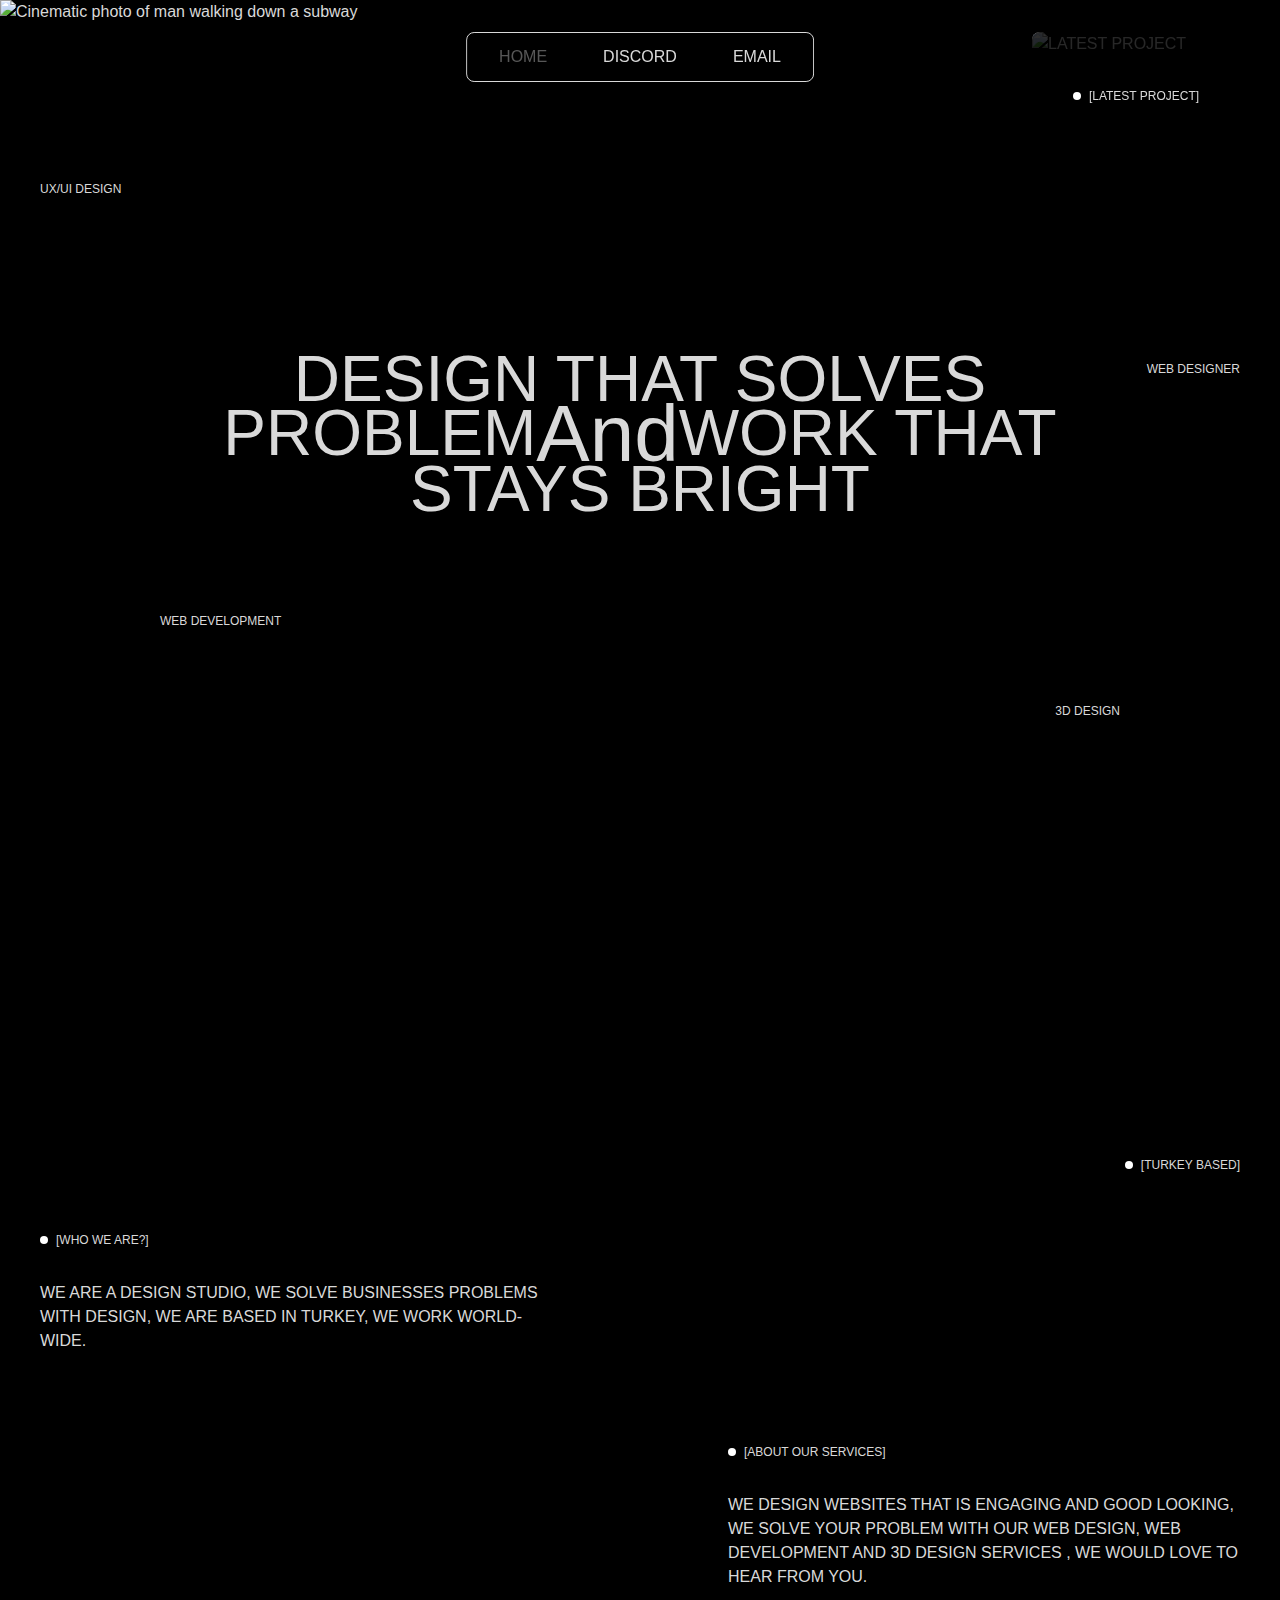
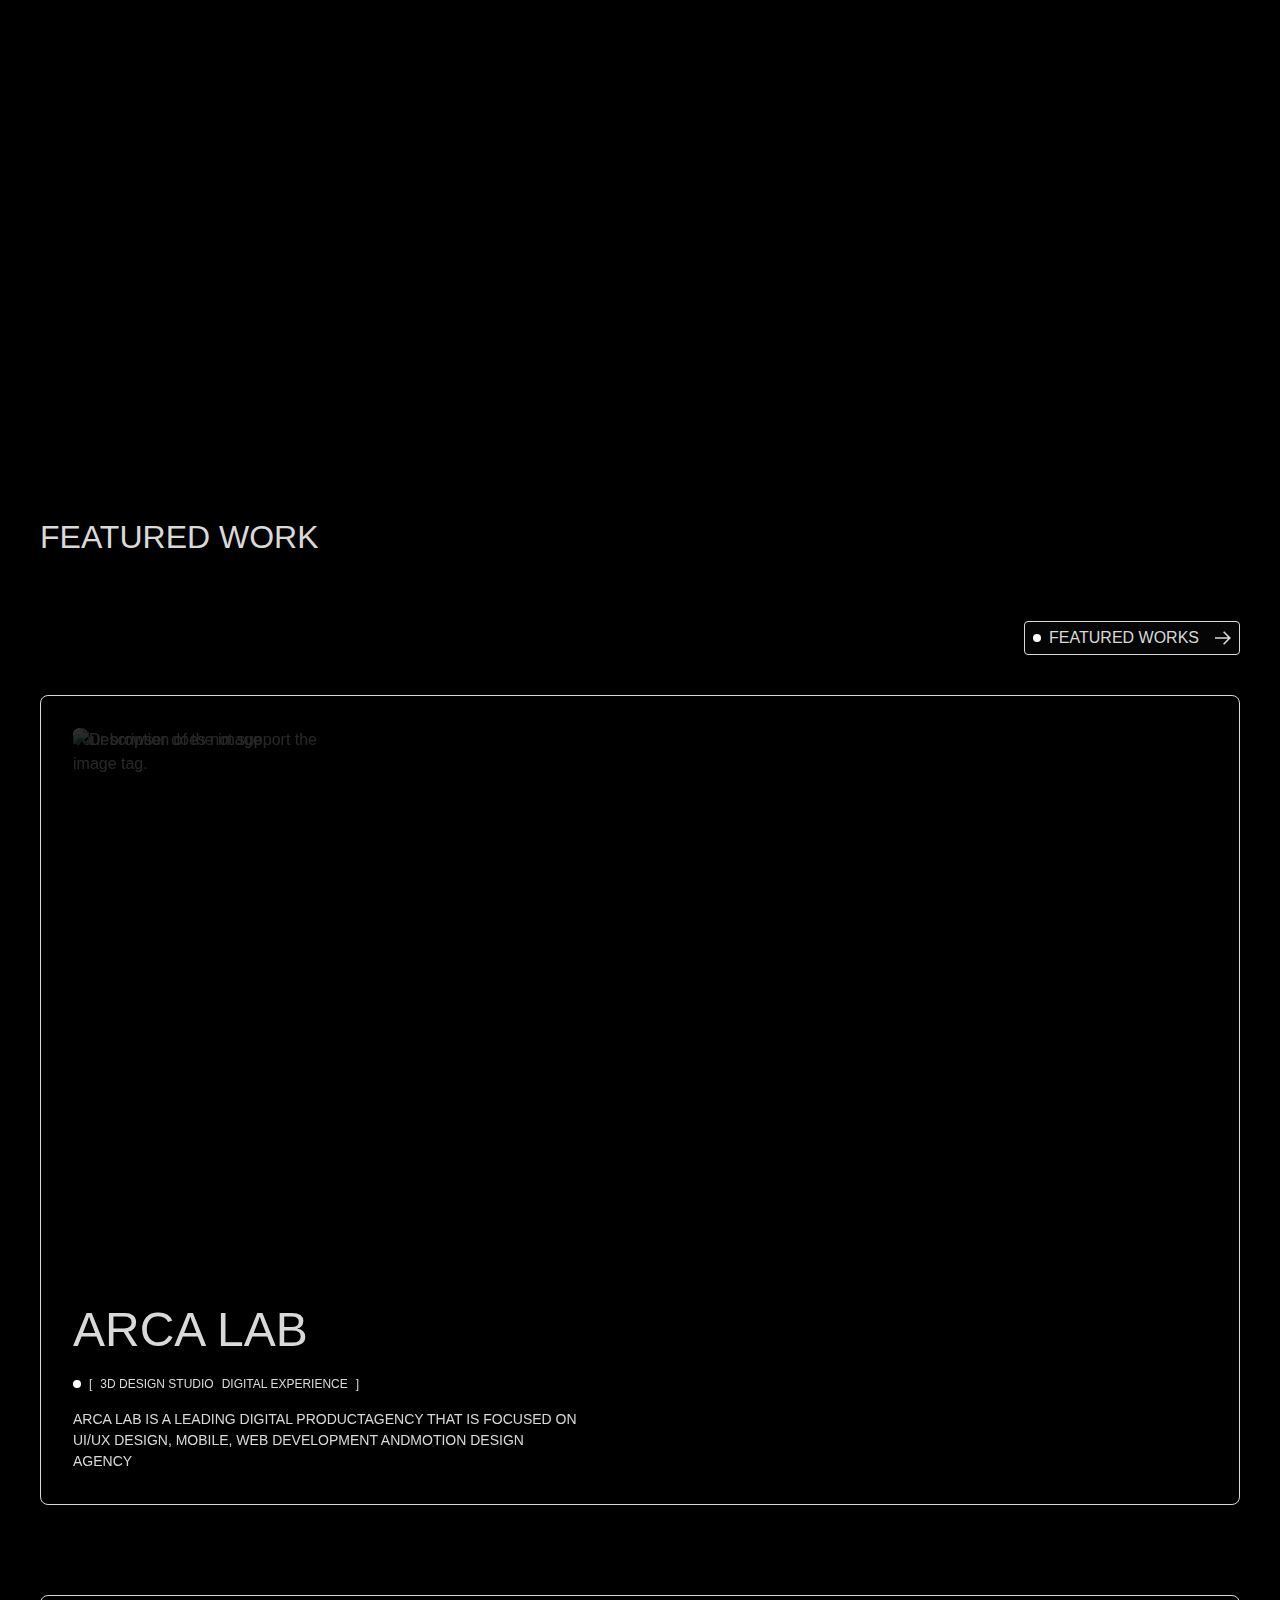
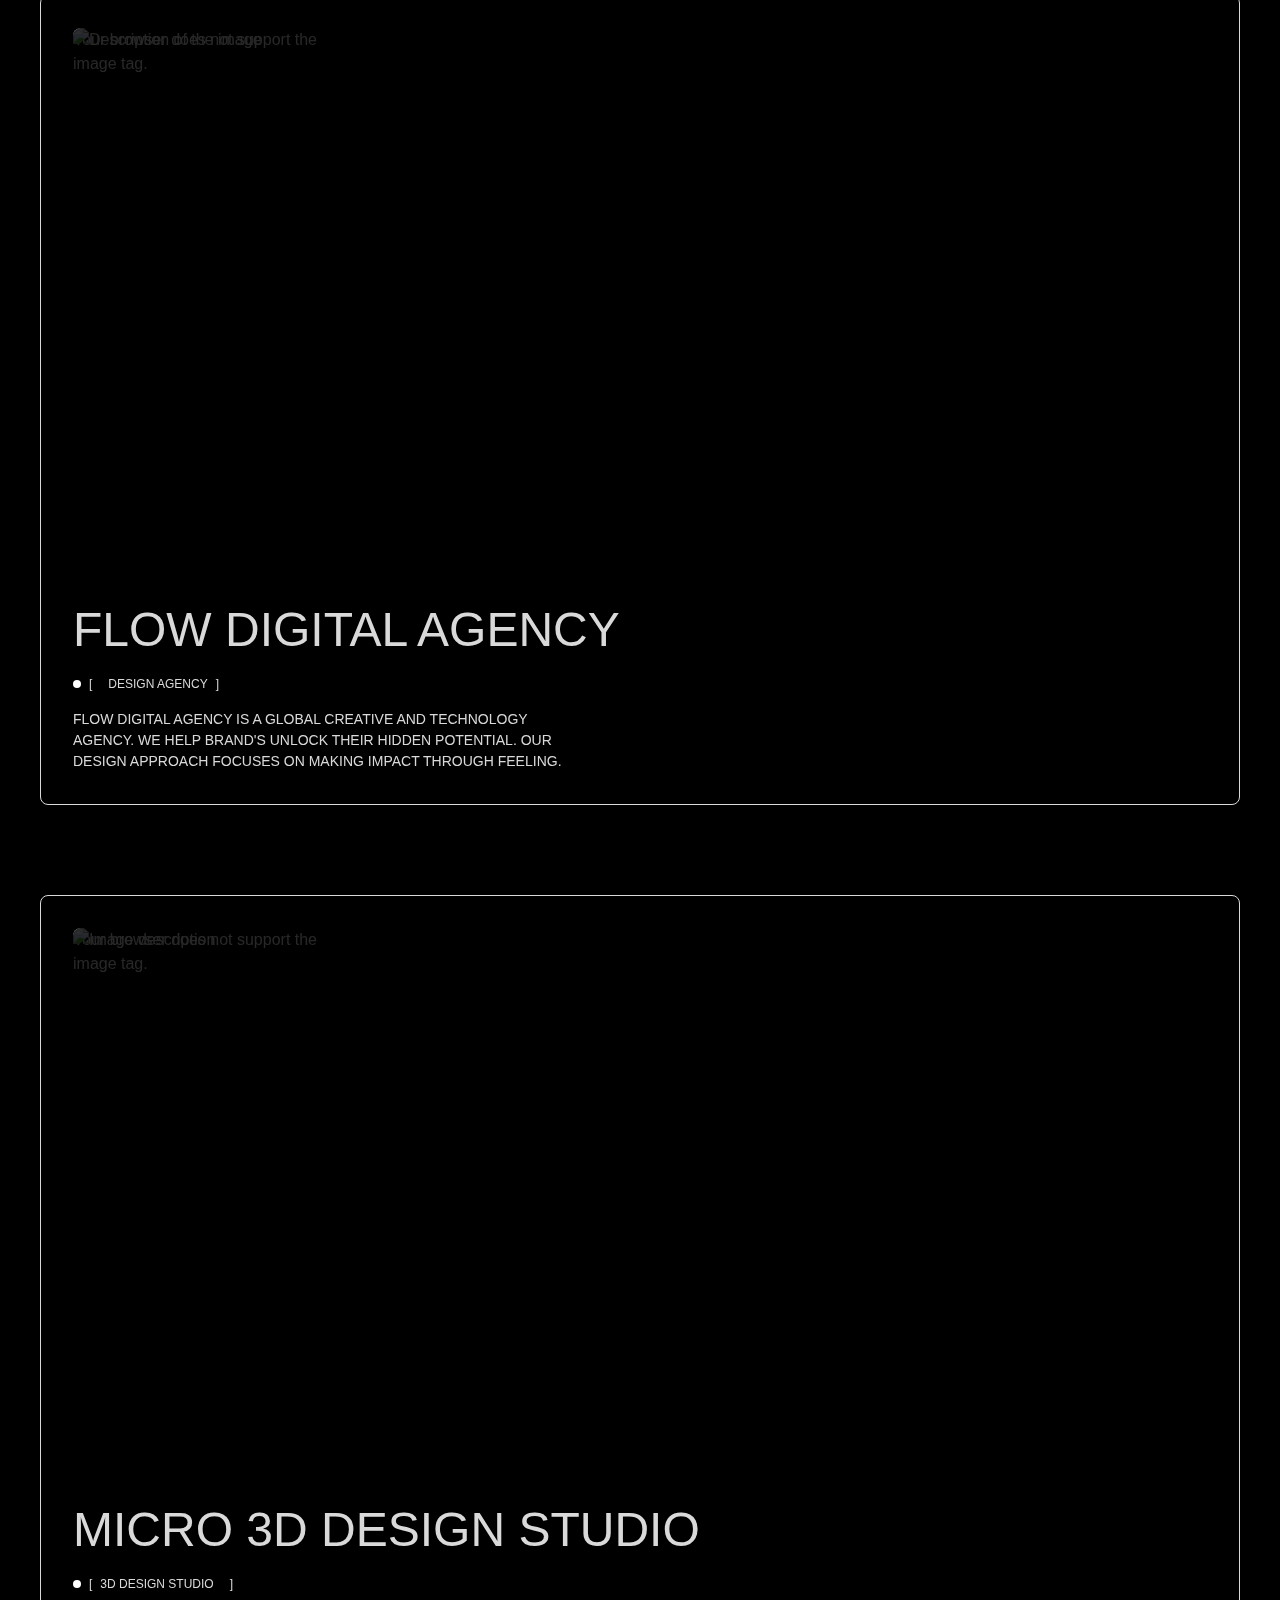
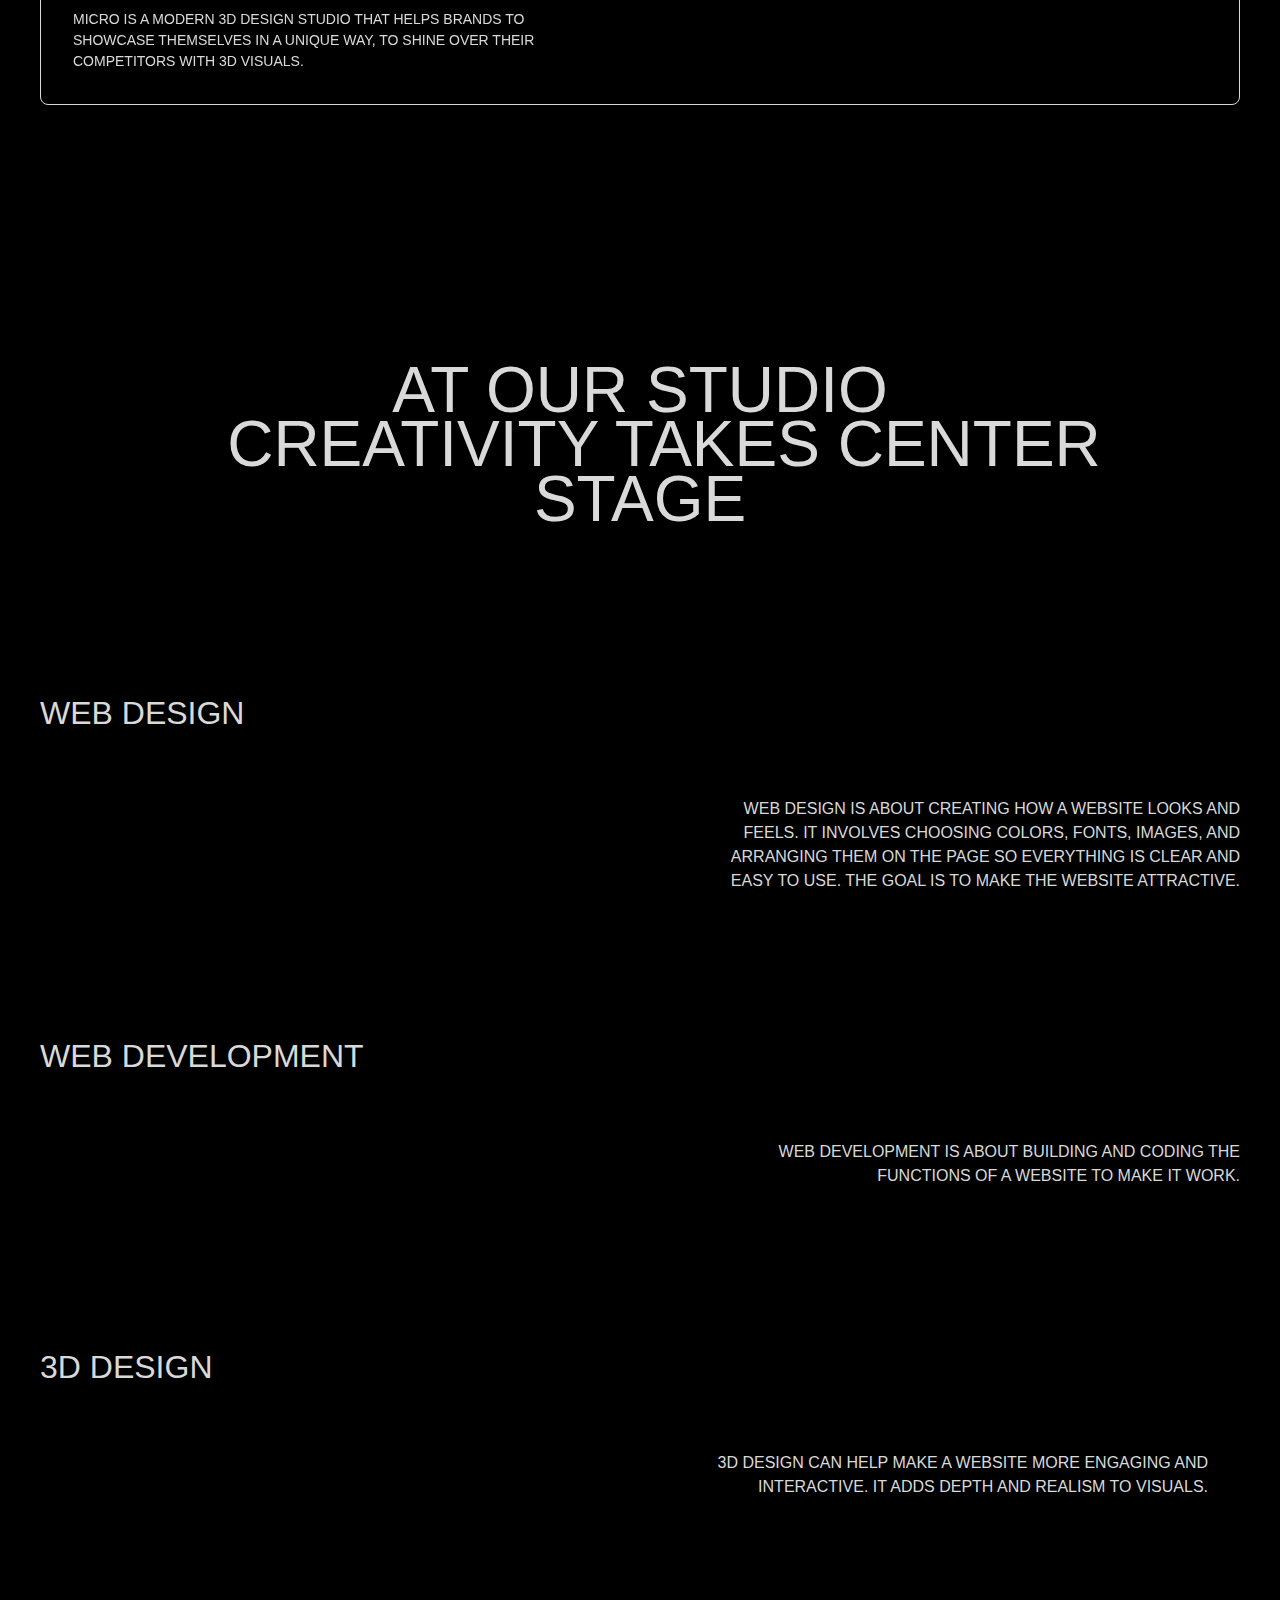
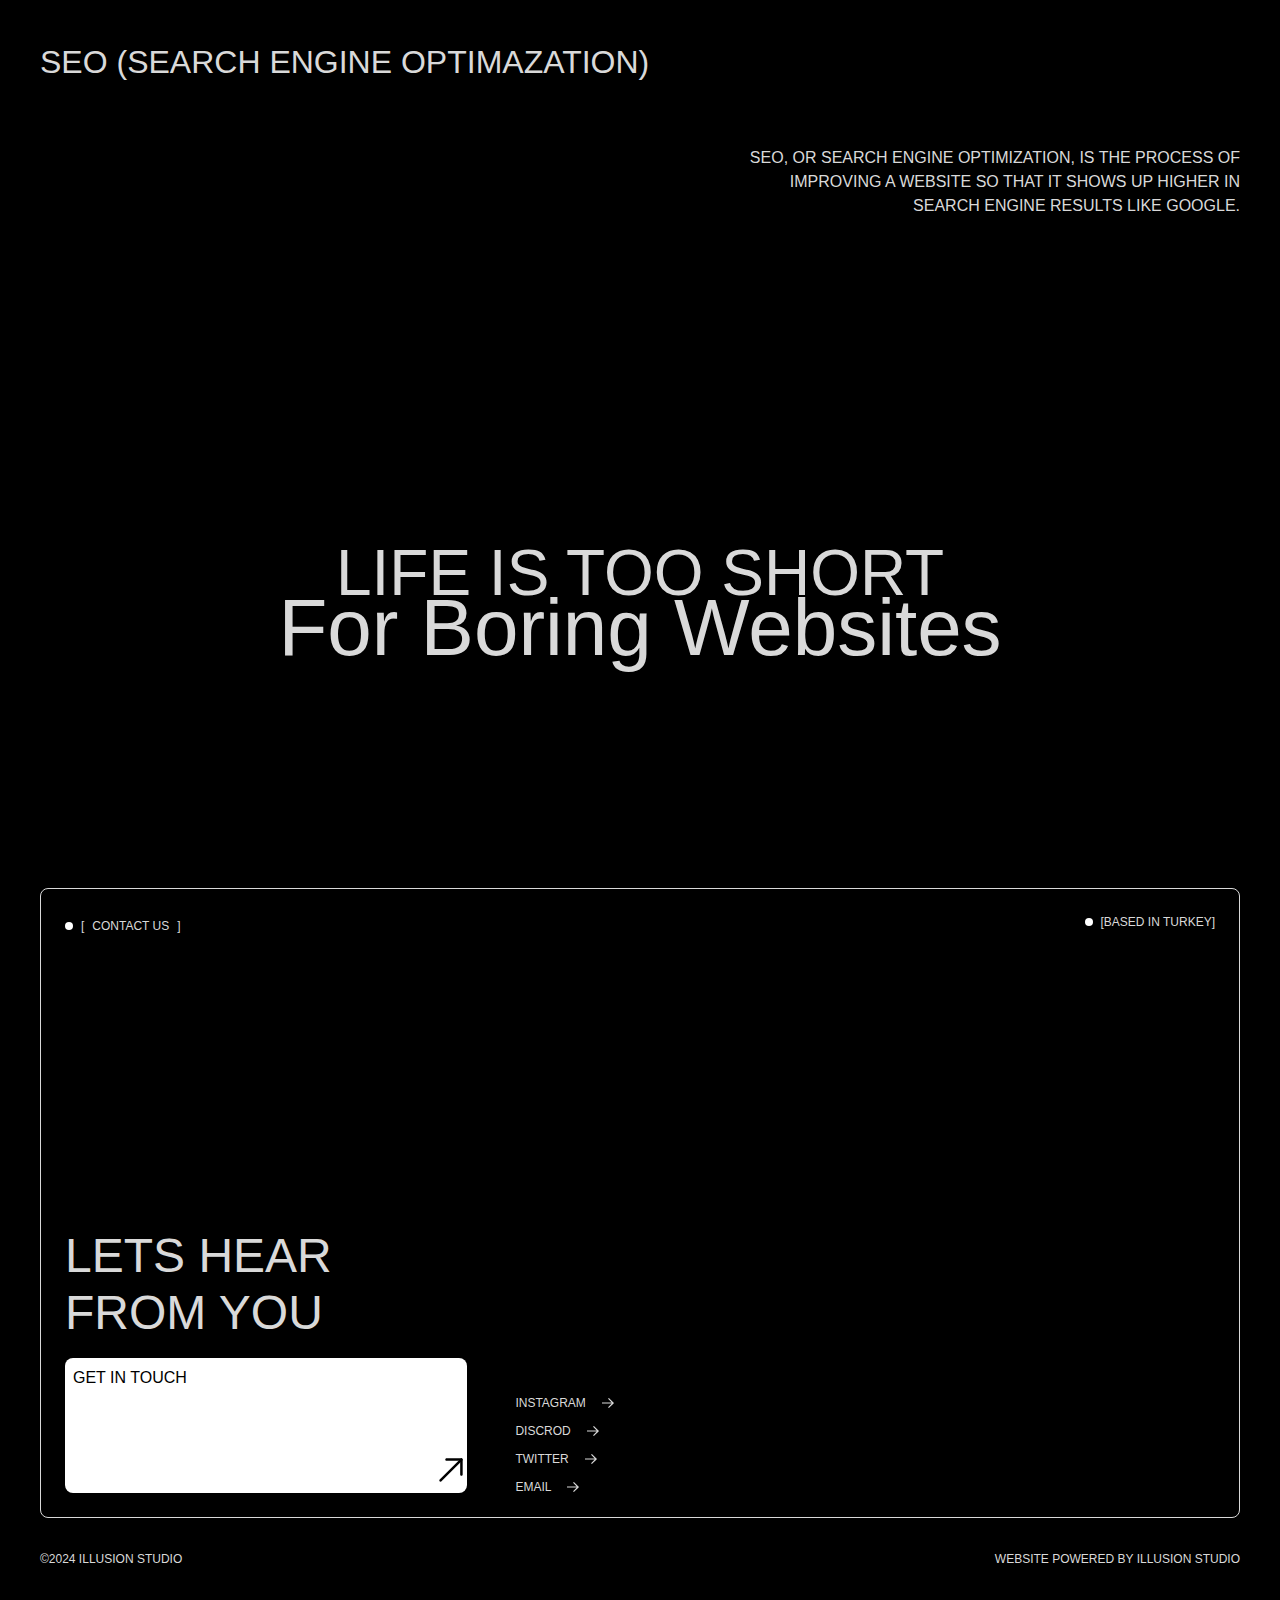
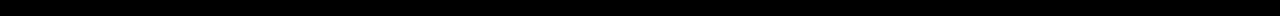
==== index.html @ 4d9344e1 "Update index.html" ====
<!DOCTYPE html>
<html  data-wf-page="6575d84227d0412f6b913fdc"
    data-wf-site="6575d84227d0412f6b913fe0" lang="en">

<head>
    <meta charset="utf-8" />
    <title>Illusion Studio | Design Studio</title>
    <meta
        content="Illusion Studio is a Web Design, Web Development and 3D Design studio, we make engaging websites that solve problems."
        name="description" />
    <meta content="Illusion Studio | Design Studio" property="og:title" />
    <meta
        content="Illusion Studio is a Web Design, Web Development and 3D Design studio, we make engaging websites that solve problems."
        property="og:description" />
    <meta content="Illusion Studio | Design Studio" property="twitter:title" />
    <meta
        content="Illusion Studio is a Web Design, Web Development and 3D Design studio, we make engaging websites that solve problems."
        property="twitter:description" />
    <meta property="og:type" content="website" />
    <meta content="summary_large_image" name="twitter:card" />
    <meta content="width=device-width, initial-scale=1" name="viewport" />
    <meta content="https://cdn.prod.website-files.com/66c59f3be8c62e002fbef987/66d077cb36a46faea771f8e0_illusion%20fullyfull.png" property="og:image" /> <!-- Add your image URL here -->
    <meta content="https://cdn.prod.website-files.com/66c59f3be8c62e002fbef987/66d077cb36a46faea771f8e0_illusion%20fullyfull.png" property="twitter:image" /> <!-- Add your image URL here -->

    <link href="style.css"
        rel="stylesheet" type="text/css" />
    <link href="https://fonts.googleapis.com" rel="preconnect" />
    <link href="https://fonts.gstatic.com" rel="preconnect" crossorigin="anonymous" />
    <script src="https://ajax.googleapis.com/ajax/libs/webfont/1.6.26/webfont.js" type="text/javascript"></script>
    <script
        type="text/javascript">WebFont.load({ google: { families: ["DM Mono:regular", "Luxurious Script:regular"] } });</script>
    <script
        type="text/javascript">!function (o, c) { var n = c.documentElement, t = " w-mod-"; n.className += t + "js", ("ontouchstart" in o || o.DocumentTouch && c instanceof DocumentTouch) && (n.className += t + "touch") }(window, document);</script>
    <link href="https://cdn.prod.website-files.com/668c05f997f562cc2b8602a0/67012368bf030fd779d5ff6e_29d0cdc4-a4a0-4275-898f-f49db98ff761.jpeg"
        rel="shortcut icon" type="image/x-icon" />
    <link href="https://cdn.prod.website-files.com/668c05f997f562cc2b8602a0/67012368bf030fd779d5ff6e_29d0cdc4-a4a0-4275-898f-f49db98ff761.jpeg"
        rel="apple-touch-icon" />
    
    <script
        type="text/javascript">window.dataLayer = window.dataLayer || []; function gtag() { dataLayer.push(arguments); } gtag('js', new Date()); gtag('set', 'developer_id.dZGVlNj', true); gtag('config', 'G-K82GKBYQ1D');</script>
    <style>
        ::selection {
            color: #000000;
            /* Text color */
            background: #ffffff;
            /* Highlight color */
        }
    </style>

    <style>
        html.lenis {
            height: auto;
        }

        .lenis.lenis-smooth {
            scroll-behavior: auto;
        }

        .lenis.lenis-smooth [data-lenis-prevent] {
            overscroll-behavior: contain;
        }

        .lenis.lenis-stopped {
            overflow: hidden;
        }
    </style>
</head>

<body>
  
    <div data-animation="over-right" data-collapse="medium" data-duration="800" data-easing="ease" data-easing2="ease"
        role="banner" class="navbar w-nav">
        <nav role="navigation" class="nav-menu w-nav-menu"><a data-page-name="home" stagger-link="grey" href="index.html"
                aria-current="page" class="button is-nav w-inline-block w--current">
                <div stagger-link-text="grey">home</div>
            </a>
            
            
            <a data-page-name="work" stagger-link="grey" href="https://discord.gg/9QgGE4hKKa" class="button is-nav w-inline-block">
                <div stagger-link-text="grey">Discord</div>
            </a>
            
            <a data-page-name="contact" stagger-link="grey" href="mailto:theillusionstudio57@gmail.com" class="button is-nav w-inline-block">
                <div stagger-link-text="grey">Email</div>
            </a></nav>
        <div data-w-id="00631407-a933-ab0a-5eb9-3f66538525b6" class="menu-button w-nav-button">
            <div data-is-ix2-target="1" class="manu-lottie" data-w-id="ed2ee3ae-8071-c0a4-19fd-b6895a08a181"
                data-animation-type="lottie"
                data-src="https://cdn.prod.website-files.com/6575d84227d0412f6b913fe0/657f126dc8d94930e5038c17_Animation%20-%201702826539479.json"
                data-loop="0" data-direction="1" data-autoplay="0" data-renderer="svg"
                data-default-duration="0.6666666666666666" data-duration="0"></div>
        </div>
    </div>
    <div class="page-wrapper">
        <div class="global-styles w-embed">
            <style>
                /* Make text look crisper and more legible in all browsers */
                body {
                    -webkit-font-smoothing: antialiased;
                    -moz-osx-font-smoothing: grayscale;
                    font-smoothing: antialiased;
                    text-rendering: optimizeLegibility;
                }

                /* Focus state style for keyboard navigation for the focusable elements */
                *[tabindex]:focus-visible,
                input[type="file"]:focus-visible {
                    outline: 0.125rem solid #4d65ff;
                    outline-offset: 0.125rem;
                }

                /* Get rid of top margin on first element in any rich text element */
                .w-richtext> :not(div):first-child,
                .w-richtext>div:first-child> :first-child {
                    margin-top: 0 !important;
                }

                /* Get rid of bottom margin on last element in any rich text element */
                .w-richtext>:last-child,
                .w-richtext ol li:last-child,
                .w-richtext ul li:last-child {
                    margin-bottom: 0 !important;
                }

                /* Prevent all click and hover interaction with an element */
                .pointer-events-off {
                    pointer-events: none;
                }

                /* Enables all click and hover interaction with an element */
                .pointer-events-on {
                    pointer-events: auto;
                }

                /* Create a class of .div-square which maintains a 1:1 dimension of a div */
                .div-square::after {
                    content: "";
                    display: block;
                    padding-bottom: 100%;
                }

                /* Make sure containers never lose their center alignment */
                .container-medium,
                .container-small,
                .container-large {
                    margin-right: auto !important;
                    margin-left: auto !important;
                }

                /* 
    Make the following elements inherit typography styles from the parent and not have hardcoded values. 
    Important: You will not be able to style for example "All Links" in Designer with this CSS applied.
    Uncomment this CSS to use it in the project. Leave this message for future hand-off.
    */
                /*
    a,
    .w-input,
    .w-select,
    .w-tab-link,
    .w-nav-link,
    .w-dropdown-btn,
    .w-dropdown-toggle,
    .w-dropdown-link {
      color: inherit;
      text-decoration: inherit;
      font-size: inherit;
    }
    */

                /* Apply "..." after 3 lines of text */
                .text-style-3lines {
                    display: -webkit-box;
                    overflow: hidden;
                    -webkit-line-clamp: 3;
                    -webkit-box-orient: vertical;
                }

                /* Apply "..." after 2 lines of text */
                .text-style-2lines {
                    display: -webkit-box;
                    overflow: hidden;
                    -webkit-line-clamp: 2;
                    -webkit-box-orient: vertical;
                }

                /* Adds inline flex display */
                .display-inlineflex {
                    display: inline-flex;
                }

                /* These classes are never overwritten */
                .hide {
                    display: none !important;
                }

                @media screen and (max-width: 991px) {

                    .hide,
                    .hide-tablet {
                        display: none !important;
                    }
                }

                @media screen and (max-width: 767px) {
                    .hide-mobile-landscape {
                        display: none !important;
                    }
                }

                @media screen and (max-width: 479px) {
                    .hide-mobile {
                        display: none !important;
                    }
                }

                .margin-0 {
                    margin: 0rem !important;
                }

                .padding-0 {
                    padding: 0rem !important;
                }

                .spacing-clean {
                    padding: 0rem !important;
                    margin: 0rem !important;
                }

                .margin-top {
                    margin-right: 0rem !important;
                    margin-bottom: 0rem !important;
                    margin-left: 0rem !important;
                }

                .padding-top {
                    padding-right: 0rem !important;
                    padding-bottom: 0rem !important;
                    padding-left: 0rem !important;
                }

                .margin-right {
                    margin-top: 0rem !important;
                    margin-bottom: 0rem !important;
                    margin-left: 0rem !important;
                }

                .padding-right {
                    padding-top: 0rem !important;
                    padding-bottom: 0rem !important;
                    padding-left: 0rem !important;
                }

                .margin-bottom {
                    margin-top: 0rem !important;
                    margin-right: 0rem !important;
                    margin-left: 0rem !important;
                }

                .padding-bottom {
                    padding-top: 0rem !important;
                    padding-right: 0rem !important;
                    padding-left: 0rem !important;
                }

                .margin-left {
                    margin-top: 0rem !important;
                    margin-right: 0rem !important;
                    margin-bottom: 0rem !important;
                }

                .padding-left {
                    padding-top: 0rem !important;
                    padding-right: 0rem !important;
                    padding-bottom: 0rem !important;
                }

                .margin-horizontal {
                    margin-top: 0rem !important;
                    margin-bottom: 0rem !important;
                }

                .padding-horizontal {
                    padding-top: 0rem !important;
                    padding-bottom: 0rem !important;
                }

                .margin-vertical {
                    margin-right: 0rem !important;
                    margin-left: 0rem !important;
                }

                .padding-vertical {
                    padding-right: 0rem !important;
                    padding-left: 0rem !important;
                }
            </style>


            <style>
                .image-parallax {
                    pointer-events: none;
                }

                .no-pointer {
                    pointer-events: none;
                }

                .drag {
                    pointer-events: none;
                }

                .image-cover {
                    pointer-events: none;
                }

                .static-fill {
                    pointer-events: none;
                }
            </style>

            <style>
                :root {
                    --grey: #D9D9D9;
                    --black: #000000;
                    --orange: #F54E07;
                }

                a[stagger-link] [stagger-link-text] {
                    text-shadow: 0px 1em 0px var(--"black");
                }

                a[stagger-link] [stagger-link-text="grey"] {
                    text-shadow: 0px 1em 0px var(--grey);
                }

                a[stagger-link] [stagger-link-text="orange"] {
                    text-shadow: 0px 1em 0px var(--orange);
                }
            </style>
        </div>
        <main class="main-wrapper">
            <div class="section-parallax"><img
                    src="https://cdn.prod.website-files.com/668c05f997f562cc2b8602a0/66f6a09874344cd1540f7934_cg-astonished-main.jpg"
                    loading="lazy" sizes="100vw"
                    srcset="https://cdn.prod.website-files.com/668c05f997f562cc2b8602a0/66f6a09874344cd1540f7934_cg-astonished-main.jpg 500w,https://cdn.prod.website-files.com/668c05f997f562cc2b8602a0/66f6a09874344cd1540f7934_cg-astonished-main.jpg  800w, https://cdn.prod.website-files.com/668c05f997f562cc2b8602a0/66f6a09874344cd1540f7934_cg-astonished-main.jpg 1080w, https://cdn.prod.website-files.com/668c05f997f562cc2b8602a0/66f6a09874344cd1540f7934_cg-astonished-main.jpg 1600w, https://cdn.prod.website-files.com/668c05f997f562cc2b8602a0/66f6a09874344cd1540f7934_cg-astonished-main.jpg 2000w, https://cdn.prod.website-files.com/668c05f997f562cc2b8602a0/66f6a09874344cd1540f7934_cg-astonished-main.jpg 2600w, https://cdn.prod.website-files.com/668c05f997f562cc2b8602a0/66f6a09874344cd1540f7934_cg-astonished-main.jpg 3024w"
                    alt="Cinematic photo of man walking down a subway" class="image-parallax" />
                <div class="parallax-wrapper padding-global">
                    <div class="section-landing">
                        <div class="heading-wrapper">
                            <h1 class="margin-heading mobile-height">DESIGN THAT <span>SOLVES</span></h1>
                            <div class="flx-h-c">
                                <h2 class="heading-style-h1 hide-mobile-landscape">problem</h2>
                                <div class="heading-style-h1-decorative">and</div>
                                <div class="heading-style-h1"> work that</div>
                            </div>
                            <div class="heading-style-h1 margin-heading">stays bright</div>
                            <div class="padding-small"></div>
                        </div>
                        <div class="floating-text is-4">3D Design</div>
                        <div class="floating-text is-3">Web Development</div>
                        <div class="floating-text is-2">web designer</div>
                        <div class="floating-text is-1">Ux/UI design</div>
                        <div class="latest-wrapper">
                            <div class="latest-list-wrapper w-dyn-list">
                                <div role="list" class="latest-list w-dyn-items">
                                    <div role="listitem" class="latest-item w-dyn-item"><a data-page-name="latest"
                                            href="/projects/flower-kickz" class="latest-project w-inline-block">

                                            <div class="w-embed">
                                                <div class="video-cover">
                                                    <img src="https://cdn.prod.website-files.com/668c05f997f562cc2b8602a0/6707ff47dd08c6580891477a_micro%20for%20illusion.png" 
                                                         alt="latest project" 
                                                         style="width: 100%; height: 100%; object-fit: cover;"/>
                                                </div>
                                            
                                                <style>
                                                    .video-cover img {
                                                        position: absolute;
                                                        top: 0;
                                                        left: 0;
                                                        width: 100%;
                                                        height: 100%;
                                                        object-fit: cover;
                                                    }
                                                </style>
                                            </div>



                                            <div data-w-id="bd8a4502-b632-1907-12a0-44ff97ab6ccb" class="static-fill">
                                            </div>
                                            <div class="tag-title text-size-tiny latest-works">
                                                <div class="red-dot"></div>
                                                <div>[latest project]</div>
                                            </div>
                                        </a></div>
                                </div>
                            </div>
                        </div>
                    </div>
                    <div class="padding-xhuge"></div>
                    <div class="tag-title is-right text-size-tiny">
                        <div class="red-dot"></div>
                        <div class="flx-h-c">
                            <div>[Turkey baseD</div>
                            <div class="time"></div>
                            <div>]</div>
                        </div>
                    </div>
                    <div class="text-double-paragraph">
                        <div data-w-id="3299580a-9bc1-3902-ff2f-ef9c6afca936" style="width:0%" class="animated-divider">
                        </div>
                        <div class="max-width-medium">
                            <div class="padding-small"></div>
                            <div class="tag-title text-size-tiny">
                                <div class="red-dot"></div>
                                <div>[Who We Are?]</div>
                            </div>
                            <div class="padding-top padding-medium">
                                <p>We are a design studio, we solve businesses
                                     problems with design, we are based in Turkey, we work world-wide.</p>
                            </div>
                        </div>
                        <div class="second-paragraph-wrapper">
                            <div class="max-width-medium">
                                <div class="tag-title text-size-tiny">
                                    <div class="red-dot"></div>
                                    <div>[About our services]</div>
                                </div>
                                <div class="padding-top padding-medium">
                                    <p>We design websites that is engaging and good looking, we solve your
                                         problem with our web design, web development and 3D design services
                                        , we would love to hear from you.</p>
                                    <div class="padding-small"></div>
                                </div>
                            </div>
                        </div>
                        <div data-w-id="ffb49945-1695-27d5-221d-40b76ab0b56e" style="width:0%" class="animated-divider">
                        </div>
                    </div>
                </div>
                <div class="gradient-fade"></div>
            </div>
            <div class="section-work padding-global">
                <div class="max-width-full">
                    <h3 class="padding-bottom padding-small">featured work</h3>
                    <div data-w-id="109d8867-7ae8-c413-6e5b-973aa99dc4a5" style="width:0%" class="animated-divider">
                    </div>
                    <div class="padding-small"></div>
                    <div class="heading-paragraph">
                        <div class="max-width-medium">
                            <div class="tag-title is-right">
                                <div data-page-name="" class="button-wrap">
                                    <div class="red-dot"></div><a data-page-name="work" stagger-link="grey" href="#"
                                        class="button w-inline-block">
                                        <div stagger-link-text="grey">featured works</div>
                                        <div class="icon-1x1-small w-embed"><svg aria-hidden="true" fill='currentColor'
                                                role="img" viewBox="0 0 20 21" xmlns="http://www.w3.org/2000/svg">
                                                <title>Arrow Right</title>
                                                <polygon
                                                    points="16.172 9 10.101 2.929 11.515 1.515 20 10 19.293 10.707 11.515 18.485 10.101 17.071 16.172 11 0 11 0 9" />
                                            </svg></div>
                                    </a>
                                </div>
                            </div>
                        </div>
                    </div>
                </div>
                <div class="project-list-wrapper w-dyn-list">
                    <div role="list" class="project-list w-dyn-items">
                        <div role="listitem" class="project-item w-dyn-item"><a data-page-name="Nextech"
                                style="background-image:url(&quot;https://cdn.prod.website-files.com/66e57187084df10aece3bdf8/67054b018b6b79494bfdffdb_imageee-arccaaadarkkk.png&quot;)"
                                href="#" class="project-card w-inline-block">
                               <div class="preview-wrapper">
                                <div class="w-embed">
                                    <div class="image-cover">
                                        <img src="https://cdn.prod.website-files.com/66e57187084df10aece3bdf8/67054ae850505e65495210d7_arcaaaaaaa-----.png" alt="Description of the image" width="100%" style="object-fit: cover;">
                                    </div>
                                    Your browser does not support the image tag.
                                    <style>
                                        .image-cover {
                                            position: absolute;
                                            top: 0;
                                            left: 0;
                                            width: 100%;
                                            height: 100%;
                                        }
                            
                                        .image-cover img {
                                            width: 100%;
                                            height: 100%;
                                            object-fit: cover;
                                        }
                                    </style>
                                </div>
                                <div data-w-id="b3e93889-6be4-8695-a08f-bc1a61711c44" class="static-fill"></div>
                            </div>
                            
                                <div class="flx-v-l">
                                    <h2>ARCA LAB</h2>
                                    <div class="tag-title text-size-tiny">
                                        <div></div>
                                    </div>
                                    <div data-w-id="30795d32-e472-294c-0cf0-9dc65c3fbf84" style="width:0%"
                                        class="animated-divider"></div>
                                    <div class="max-width-medium">
                                        <div class="padding-bottom padding-small">
                                            <div class="tag-title text-size-tiny">
                                                <div class="red-dot"></div>
                                                <div>[</div>
                                                <div>3D DESIGN STUDIO</div>
                                                <div>Digital Experience</div>
                                                <div>]</div>
                                            </div>
                                        </div>
                                        <div class="flx-v-l gap-1rem">
                                            <p class="text-style-allcaps text-size-small">Arca Lab is a leading digital
                                                 productagency that is
                                                 focused on UI/UX design, mobile, web development andmotion design agency</p>
                                        </div>
                                    </div>
                                </div>
                            </a></div>
                        <div role="listitem" class="project-item w-dyn-item"><a data-page-name="Flower Kickz"
                                style="background-image:url(&quot;https://cdn.prod.website-files.com/66e57187084df10aece3bdf8/67053ea365836731034aae4a_flowaaaaaaaa.png&quot;)"
                                href="https://flow-digital.agency/" class="project-card w-inline-block">
                                <div class="preview-wrapper">
    <div class="w-embed">
        <div class="image-cover">
            <img src="https://cdn.prod.website-files.com/66e57187084df10aece3bdf8/67053fc07f7f1d8ab2d775e6_flow-porttt.png" alt="Description of the image" width="100%" style="object-fit: cover;">
        </div>
        Your browser does not support the image tag.
        <style>
            .image-cover {
                position: absolute;
                top: 0;
                left: 0;
                width: 100%;
                height: 100%;
            }

            .image-cover img {
                width: 100%;
                height: 100%;
                object-fit: cover;
            }
        </style>
    </div>
    <div data-w-id="b3e93889-6be4-8695-a08f-bc1a61711c44" class="static-fill"></div>
</div>

                                <div class="flx-v-l">
                                    <h2>Flow Digital Agency</h2>
                                    <div class="tag-title text-size-tiny">
                                        <div></div>
                                    </div>
                                    <div data-w-id="30795d32-e472-294c-0cf0-9dc65c3fbf84" style="width:0%"
                                        class="animated-divider"></div>
                                    <div class="max-width-medium">
                                        <div class="padding-bottom padding-small">
                                            <div class="tag-title text-size-tiny">
                                                <div class="red-dot"></div>
                                                <div>[</div>
                                                <div></div>
                                                <div>Design Agency</div>
                                                <div>]</div>
                                            </div>
                                        </div>
                                        <div class="flx-v-l gap-1rem">
                                            <p class="text-style-allcaps text-size-small">Flow Digital Agency is a global creative and technology Agency.
                                                 We help brand's unlock their hidden potential. Our design approach focuses on making impact through feeling.</p>
                                        </div>
                                    </div>
                                </div>
                            </a></div>
                        <div role="listitem" class="project-item w-dyn-item"><a data-page-name="Spotless"
                                style="background-image:url(&quot;https://cdn.prod.website-files.com/668c05f997f562cc2b8602a0/6707ff5d4954fa9352f38541_micro%20in%20the%20mid%20illu.png&quot;)"
                                href="#" class="project-card w-inline-block">
                                <div class="preview-wrapper">
                                    <div class="w-embed">
                                        <div class="video-cover">
                                            <img src="https://cdn.prod.website-files.com/668c05f997f562cc2b8602a0/6707ff47dd08c6580891477a_micro%20for%20illusion.png" alt="Image description" width="100%">
                                        </div>
                                        Your browser does not support the image tag.
                                        <style>
                                            img {
                                                position: absolute;
                                                top: 0;
                                                left: 0;
                                                width: 100%;
                                                height: 100%;
                                            }
                                
                                            .video-cover img {
                                                object-fit: cover;
                                            }
                                        </style>
                                    </div>
                                    <div data-w-id="b3e93889-6be4-8695-a08f-bc1a61711c44" class="static-fill"></div>
                                </div>
                                
                                <div class="flx-v-l">
                                    <h2>Micro 3D Design Studio</h2>
                                    <div class="tag-title text-size-tiny">
                                        <div></div>
                                    </div>
                                    <div data-w-id="30795d32-e472-294c-0cf0-9dc65c3fbf84" style="width:0%"
                                        class="animated-divider"></div>
                                    <div class="max-width-medium">
                                        <div class="padding-bottom padding-small">
                                            <div class="tag-title text-size-tiny">
                                                <div class="red-dot"></div>
                                                <div>[</div>
                                                <div>3D Design Studio</div>
                                                <div></div>
                                                <div>]</div>
                                            </div>
                                        </div>
                                        <div class="flx-v-l gap-1rem">
                                            <p class="text-style-allcaps text-size-small">Micro is a modern 3D design studio that helps brands to
                                                showcase themselves in a unique way, to shine over
                                                their competitors with 3D visuals.</p>
                                        </div>
                                    </div>
                                </div>
                            </a></div>
                    </div>
                </div>
            </div>
            <div class="section-services padding-global">
                <div class="heading-wrapper">
                    <div class="heading-style-h1 margin-heading">at our studio</div>
                    <div class="flx-h-c padding-text-indent">
                        <div class="heading-style-h1 no-wrap">creativity takes center</div>
                        <div class="heading-style-h1-decorative"></div>
                    </div>
                    <div class="heading-style-h1 margin-heading">stage</div>
                </div>
                <div class="padding-top padding-large">
                    <div class="max-width-full">
                        <h3 class="padding-bottom padding-small">WEB DESIGN</h3>
                        <div data-w-id="f0a0f958-338d-1e03-a4da-febf80ed9382" style="width:0%" class="animated-divider">
                        </div>
                        
                        <div class="heading-paragraph">
                            <div class="max-width-medium">
                              
                                <div class="padding-top padding-medium">
                                    <p class="padding-bottom padding-small">Web design is about creating how a website looks and feels.
                                         It involves choosing colors, fonts, images, and arranging them on the page so everything is
                                          clear and easy to use. The goal is to make the website attractive.</p>
                                </div>
                            </div>
                            
                        </div>
                        <div class="padding-small"></div>
                        <div class="padding-small"></div>
                        
                    </div>
                    <div class="padding-small"></div>
                    <div class="padding-small"></div>
                    <div class="max-width-full">
                        <h3 class="padding-bottom padding-small">WEB DEVELOPMENT</h3>
                        <div data-w-id="2a3962f5-49bf-071a-84a2-023d0a8ed2ae" style="width:0%" class="animated-divider">
                        </div>
                        
                        <div class="heading-paragraph">
                            <div class="max-width-medium">
                                
                                <div class="padding-top padding-medium">
                                    <p class="padding-bottom padding-small">Web development is about building and coding the functions of a website 
                                        to make it work.</p>
                                </div>
                            </div>
                        </div>
                    </div>
                    <div class="padding-small"></div>
                </div>
                <div class="padding-small"></div>
                <div class="padding-small"></div>
                <div class="padding-top padding-large">
                    <div class="max-width-full">
                        <h3 class="padding-bottom padding-small">3D DESIGN</h3>
                        <div data-w-id="f0a0f958-338d-1e03-a4da-febf80ed9382" style="width:0%" class="animated-divider">
                        </div>
                       
                        <div class="heading-paragraph">
                            <div class="max-width-medium">
                                <div class="padding-top padding-medium">
                                    <p class="padding-bottom padding-small">3D design can help make a website more engaging and interactive.
                                         It adds depth and realism to visuals. </p>
                                </div>
                                <div class="padding-small"></div>
                            </div>
                            <div class="padding-small"></div>
                        </div>
                        <div class="padding-small"></div>
                    </div>
                    <div class="padding-small"></div>
                    <div class="padding-small"></div>
                    <div class="max-width-full">
                        <h3 class="padding-bottom padding-small">SEO (SEARCH ENGINE OPTIMAZATION)</h3>
                        <div data-w-id="2a3962f5-49bf-071a-84a2-023d0a8ed2ae" style="width:0%" class="animated-divider">
                        </div>
                        
                        <div class="heading-paragraph">
                            <div class="max-width-medium">
                                
                                <div class="padding-top padding-medium">
                                    <p class="padding-bottom padding-small">SEO, or Search Engine Optimization, is the process of improving a website so that it
                                         shows up higher in search engine results like Google.</p>
                                </div>
                            </div>
                        </div>
                    </div>
                </div>
                <div class="padding-small"></div>
            </div>
            <div class="padding-small"></div>
            <div class="padding-small"></div>
            <div class="section-resources">
                <div class="heading-wrapper">
                    <div class="heading-style-h1 margin-heading">Life is too short</div>
                    <div class="double-heading">
                        <div class="heading-style-h1-decorative">for boring websites</div>
                        <div class="heading-style-h1"></div>
                    </div>
                </div>
               
            
                
              
            </div>
        </main>
        <footer class="footer padding-global">
            <div class="footer-container">
                <div class="flx-h-c-s text-size-tiny">
                    <div class="tag-title hide-tablet">
                        <div class="red-dot"></div>
                        <div>[</div>
                        <div class="mouse-coordinates">CONTACT US</div>
                        <div>]</div>
                      
                    </div>
                    <div class="tag-title is-right text-size-tiny">
                        <div class="red-dot"></div>
                        <div class="flx-h-c">
                            <div>[based in turkey</div>
                            <div class="time"></div>
                            <div>]</div>
                        </div>
                    </div>
                </div>
                <div class="footer-grid">
                    <div id="w-node-d67022ea-fe77-42fd-a398-6a52ea574444-ea57442e" class="flx-v-l">
                        <h2>lets hear</h2>
                        <h2>from you</h2><a data-page-name="contact" href="mailto:theillusionstudio57@gmail.com" class="footer-cta w-inline-block">
                            <div stagger-link-text="black">get in touch</div>
                            <div class="cta-arrow w-embed"><svg width="32" height="32" viewBox="0 0 32 32" fill="none"
                                    xmlns="http://www.w3.org/2000/svg">
                                    <path
                                        d="M5.57036 27.6798C5.32313 27.6799 5.08145 27.6066 4.87588 27.4692C4.67031 27.3319 4.51009 27.1366 4.41547 26.9082C4.32086 26.6798 4.2961 26.4285 4.34433 26.186C4.39256 25.9435 4.51161 25.7208 4.68642 25.546L25.546 4.68635C25.7805 4.45191 26.0984 4.3202 26.4299 4.32019C26.7615 4.32018 27.0794 4.45187 27.3139 4.68629C27.5483 4.9207 27.68 5.23865 27.68 5.57018C27.68 5.90171 27.5483 6.21966 27.3139 6.4541L6.4543 27.3138C6.33833 27.43 6.20054 27.5222 6.04885 27.585C5.89716 27.6478 5.73455 27.6801 5.57036 27.6798Z"
                                        fill="currentcolor" />
                                    <path
                                        d="M26.4297 21.7579C26.0982 21.7579 25.7802 21.6262 25.5458 21.3918C25.3114 21.1574 25.1797 20.8395 25.1797 20.5079V6.82043H11.4922C11.1607 6.82043 10.8427 6.68874 10.6083 6.45432C10.3739 6.2199 10.2422 5.90196 10.2422 5.57043C10.2422 5.23891 10.3739 4.92097 10.6083 4.68655C10.8427 4.45213 11.1607 4.32043 11.4922 4.32043H26.4297C26.7612 4.32043 27.0792 4.45213 27.3136 4.68655C27.548 4.92097 27.6797 5.23891 27.6797 5.57043V20.5079C27.6797 20.8395 27.548 21.1574 27.3136 21.3918C27.0792 21.6262 26.7612 21.7579 26.4297 21.7579Z"
                                        fill="currentcolor" />
                                </svg></div>
                        </a>
                    </div>
                   
                    <div id="w-node-_9b92b2ef-b8ae-056d-e449-e61a871524e4-ea57442e" class="nav-links-wrapper"><a
                            stagger-link="grey" href="https://www.instagram.com/illusionstudio57/" target="_blank"
                            class="button is-footer w-inline-block">
                            <div stagger-link-text="grey">instagram</div>
                            <div class="icon-1x1-xsmall w-embed"><svg aria-hidden="true" fill='currentColor' role="img"
                                    viewBox="0 0 20 21" xmlns="http://www.w3.org/2000/svg">
                                    <title>Arrow Right</title>
                                    <polygon
                                        points="16.172 9 10.101 2.929 11.515 1.515 20 10 19.293 10.707 11.515 18.485 10.101 17.071 16.172 11 0 11 0 9" />
                                </svg></div>
                        </a>
                        
                        
                        <a stagger-link="grey" href="https://discord.gg/9QgGE4hKKa" target="_blank"
                            class="button is-footer w-inline-block">
                            <div stagger-link-text="grey">Discrod</div>
                            <div class="icon-1x1-xsmall w-embed"><svg aria-hidden="true" fill='currentColor' role="img"
                                    viewBox="0 0 20 21" xmlns="http://www.w3.org/2000/svg">
                                    <title>Arrow Right</title>
                                    <polygon
                                        points="16.172 9 10.101 2.929 11.515 1.515 20 10 19.293 10.707 11.515 18.485 10.101 17.071 16.172 11 0 11 0 9" />
                                </svg></div>
                        </a>
                        
                        <a stagger-link="grey" href=" https://x.com/studioillusion5" target="_blank"
                        class="button is-footer w-inline-block">
                        <div stagger-link-text="grey">twitter</div>
                        <div class="icon-1x1-xsmall w-embed"><svg aria-hidden="true" fill='currentColor' role="img"
                                viewBox="0 0 20 21" xmlns="http://www.w3.org/2000/svg">
                                <title>Arrow Right</title>
                                <polygon
                                    points="16.172 9 10.101 2.929 11.515 1.515 20 10 19.293 10.707 11.515 18.485 10.101 17.071 16.172 11 0 11 0 9" />
                            </svg></div>
                    </a>
                        
                        <a stagger-link="grey" href="mailto:theillusionstudio57@gmail.com" target="_blank"
                            class="button is-footer w-inline-block">
                            <div stagger-link-text="grey">Email</div>
                            <div class="icon-1x1-xsmall w-embed"><svg aria-hidden="true" fill='currentColor' role="img"
                                    viewBox="0 0 20 21" xmlns="http://www.w3.org/2000/svg">
                                    <title>Arrow Right</title>
                                    <polygon
                                        points="16.172 9 10.101 2.929 11.515 1.515 20 10 19.293 10.707 11.515 18.485 10.101 17.071 16.172 11 0 11 0 9" />
                                </svg></div>
                        </a></div>
                </div>
            </div>
            <div class="footer-conditions-wrapper"><a data-page-name="home" href="/" aria-current="page"
                    class="footer-link w--current">©2024 Illusion Studio</a><a data-page-name="home" href="/"
                    aria-current="page" class="footer-link w--current">website powered by Illusion studio</a></div>
        </footer>
    </div>
    <script src="https://d3e54v103j8qbb.cloudfront.net/js/jquery-3.5.1.min.dc5e7f18c8.js?site=6575d84227d0412f6b913fe0"
        type="text/javascript" integrity="sha256-9/aliU8dGd2tb6OSsuzixeV4y/faTqgFtohetphbbj0="
        crossorigin="anonymous"></script>
    <script src="https://assets-global.website-files.com/6575d84227d0412f6b913fe0/js/b-tuitt.eec8d9ed5.js"
        type="text/javascript"></script>
    <script src="https://unpkg.com/split-type"></script>
    <script src="https://cdnjs.cloudflare.com/ajax/libs/gsap/3.12.2/gsap.min.js"></script>
    <script>
        let splitText;
        function runSplit() {
            splitText = new SplitType("[stagger-link]", {
                types: "words, chars"
            });
        }
        runSplit();

        // ————— Update on window resize
        let windowWidth = $(window).innerWidth();
        window.addEventListener("resize", function () {
            if (windowWidth !== $(window).innerWidth()) {
                windowWidth = $(window).innerWidth();
                splitText.revert();
                runSplit();
            }
        });

        // ———— animation
        const staggerLinks = document.querySelectorAll("[stagger-link]");
        staggerLinks.forEach((link) => {
            const letters = link.querySelectorAll("[stagger-link-text] .char");
            link.addEventListener("mouseenter", function () {
                gsap.to(letters, {
                    yPercent: -100,
                    duration: 0.5,
                    ease: "power4.inOut",
                    stagger: { each: 0.03, from: "start" },
                    overwrite: true
                });
            });
            link.addEventListener("mouseleave", function () {
                gsap.to(letters, {
                    yPercent: 0,
                    duration: 0.4,
                    ease: "power4.inOut",
                    stagger: { each: 0.03, from: "random" }
                });
            });
        });

    </script>

    <script>
        // This function will update the time every second
        function updateLondonTime() {
            const timeElements = document.querySelectorAll('.time-text'); // Select all elements with the class '.time-text'
            if (timeElements) {
                const options = { hour: '2-digit', minute: '2-digit', second: '2-digit', hour12: false, timeZone: 'Europe/London' };
                // Using the Intl.DateTimeFormat to format the time according to London's timezone
                const formatter = new Intl.DateTimeFormat('en-GB', options);
                const londonTime = formatter.format(new Date());

                // Update the text content of each element
                timeElements.forEach(element => {
                    element.textContent = londonTime;
                });
            }
        }

        // Call the updateLondonTime function immediately to set the initial time
        updateLondonTime();
        // Set the interval to call the updateLondonTime function every 1000 milliseconds (1 second)
        setInterval(updateLondonTime, 1000);
    </script>


    <script src="https://cdn.jsdelivr.net/gh/studio-freight/lenis@1.0.23/bundled/lenis.min.js"></script>
    <script>
        // LENIS SMOOTH SCROLL
        let lenis;
        if (Webflow.env("editor") === undefined) {
            lenis = new Lenis({
                lerp: 0.1,
                wheelMultiplier: 0.7,
                gestureOrientation: "vertical",
                normalizeWheel: false,
                smoothTouch: false
            });
            function raf(time) {
                lenis.raf(time);
                requestAnimationFrame(raf);
            }
            requestAnimationFrame(raf);
        }
        $("[data-lenis-start]").on("click", function () {
            lenis.start();
        });
        $("[data-lenis-stop]").on("click", function () {
            lenis.stop();
        });
        $("[data-lenis-toggle]").on("click", function () {
            $(this).toggleClass("stop-scroll");
            if ($(this).hasClass("stop-scroll")) {
                lenis.stop();
            } else {
                lenis.start();
            }
        });
    </script>
    <script src="https://cdnjs.cloudflare.com/ajax/libs/gsap/3.6.0/gsap.min.js"></script>
    <script src="https://cdnjs.cloudflare.com/ajax/libs/gsap/3.6.0/ScrollTrigger.min.js"></script>

    <script>
        gsap.registerPlugin(ScrollTrigger);

        // Create the animations but do not play them immediately
        const bodyAnimation = gsap.to('body', {
            backgroundColor: '#D9D9D9',
            color: '#000000',
            paused: true
        });

        const dividerAnimation = gsap.to('.animated-divider', {
            backgroundColor: '#000000',
            paused: true
        });

        // ScrollTrigger for when .section-services scrolls into view
        ScrollTrigger.create({
            trigger: '.section-services',
            start: 'top center',
            onEnter: () => {
                bodyAnimation.play();
                dividerAnimation.play();
            },
            onLeaveBack: () => {
                bodyAnimation.reverse();
                dividerAnimation.reverse();
            }
        });

        // ScrollTrigger for when .section-resources is scrolled 10% into the screen
        ScrollTrigger.create({
            trigger: '.section-resources',
            start: 'top 90%', // 10% of the section is into the screen
            end: 'bottom center',
            toggleActions: 'play none none reverse',
            onEnter: () => {
                bodyAnimation.reverse();
                dividerAnimation.reverse();
            },
            onLeaveBack: () => {
                bodyAnimation.play();
                dividerAnimation.play();
            }
        });

    </script>

    <script>
        document.addEventListener('DOMContentLoaded', function () {
            const ele = document.getElementById('clickanddrag');

            // Check if the screen width is greater than 768px (adjust this value as needed)
            if (window.innerWidth > 768) {
                ele.style.cursor = 'grab';

                let pos = { top: 0, left: 0, x: 0, y: 0 };

                ele.style.overflowX = 'hidden'; // Hide the horizontal scrollbar

                const mouseDownHandler = function (e) {
                    ele.style.cursor = 'grabbing';
                    ele.style.userSelect = 'none';

                    pos = {
                        left: ele.scrollLeft,
                        top: ele.scrollTop,
                        x: e.clientX,
                        y: e.clientY,
                    };

                    document.addEventListener('mousemove', mouseMoveHandler);
                    document.addEventListener('mouseup', mouseUpHandler);
                };

                const mouseMoveHandler = function (e) {
                    const dx = e.clientX - pos.x;
                    const dy = e.clientY - pos.y;

                    ele.scrollTop = pos.top - dy;
                    ele.scrollLeft = pos.left - dx;
                };

                const mouseUpHandler = function () {
                    ele.style.cursor = 'grab';
                    ele.style.removeProperty('user-select');

                    document.removeEventListener('mousemove', mouseMoveHandler);
                    document.removeEventListener('mouseup', mouseUpHandler);
                };

                ele.addEventListener('mousedown', mouseDownHandler);
            }
        });
    </script>
</body>

</html>
---- style.css ----
html {
  -webkit-text-size-adjust: 100%;
  -ms-text-size-adjust: 100%;
  font-family: sans-serif;
}
body {
  margin: 0;
}
article,
aside,
details,
figcaption,
figure,
footer,
header,
hgroup,
main,
menu,
nav,
section,
summary {
  display: block;
}
audio,
canvas,
progress,
video {
  vertical-align: baseline;
  display: inline-block;
}
audio:not([controls]) {
  height: 0;
  display: none;
}
[hidden],
template {
  display: none;
}
a {
  background-color: transparent;
}
a:active,
a:hover {
  outline: 0;
}
abbr[title] {
  border-bottom: 1px dotted;
}
b,
strong {
  font-weight: 700;
}
dfn {
  font-style: italic;
}
h1 {
  margin: 0.67em 0;
  font-size: 2em;
}
mark {
  color: #000;
  background: #ff0;
}
small {
  font-size: 80%;
}
sub,
sup {
  vertical-align: baseline;
  font-size: 75%;
  line-height: 0;
  position: relative;
}
sup {
  top: -0.5em;
}
sub {
  bottom: -0.25em;
}
img {
  border: 0;
}
svg:not(:root) {
  overflow: hidden;
}
hr {
  box-sizing: content-box;
  height: 0;
}
pre {
  overflow: auto;
}
code,
kbd,
pre,
samp {
  font-family: monospace;
  font-size: 1em;
}
button,
input,
optgroup,
select,
textarea {
  color: inherit;
  font: inherit;
  margin: 0;
}
button {
  overflow: visible;
}
button,
select {
  text-transform: none;
}
button,
html input[type="button"],
input[type="reset"] {
  -webkit-appearance: button;
  cursor: pointer;
}
button[disabled],
html input[disabled] {
  cursor: default;
}
button::-moz-focus-inner,
input::-moz-focus-inner {
  border: 0;
  padding: 0;
}
input {
  line-height: normal;
}
input[type="checkbox"],
input[type="radio"] {
  box-sizing: border-box;
  padding: 0;
}
input[type="number"]::-webkit-inner-spin-button,
input[type="number"]::-webkit-outer-spin-button {
  height: auto;
}
input[type="search"] {
  -webkit-appearance: none;
}
input[type="search"]::-webkit-search-cancel-button,
input[type="search"]::-webkit-search-decoration {
  -webkit-appearance: none;
}
legend {
  border: 0;
  padding: 0;
}
textarea {
  overflow: auto;
}
optgroup {
  font-weight: 700;
}
table {
  border-collapse: collapse;
  border-spacing: 0;
}
td,
th {
  padding: 0;
}
@font-face {
  font-family: webflow-icons;
  src: url([data-uri])
    format("truetype");
  font-weight: 400;
  font-style: normal;
}
[class^="w-icon-"],
[class*="\ w-icon-"] {
  speak: none;
  font-variant: normal;
  text-transform: none;
  -webkit-font-smoothing: antialiased;
  -moz-osx-font-smoothing: grayscale;
  font-style: normal;
  font-weight: 400;
  line-height: 1;
  font-family: webflow-icons !important;
}
.w-icon-slider-right:before {
  content: "î˜€";
}
.w-icon-slider-left:before {
  content: "î˜";
}
.w-icon-nav-menu:before {
  content: "î˜‚";
}
.w-icon-arrow-down:before,
.w-icon-dropdown-toggle:before {
  content: "î˜ƒ";
}
.w-icon-file-upload-remove:before {
  content: "î¤€";
}
.w-icon-file-upload-icon:before {
  content: "î¤ƒ";
}
* {
  box-sizing: border-box;
}
html {
  height: 100%;
}
body {
  color: #333;
  background-color: #fff;
  min-height: 100%;
  margin: 0;
  font-family: Arial, sans-serif;
  font-size: 14px;
  line-height: 20px;
}
img {
  vertical-align: middle;
  max-width: 100%;
  display: inline-block;
}
html.w-mod-touch * {
  background-attachment: scroll !important;
}
.w-block {
  display: block;
}
.w-inline-block {
  max-width: 100%;
  display: inline-block;
}
.w-clearfix:before,
.w-clearfix:after {
  content: " ";
  grid-area: 1/1/2/2;
  display: table;
}
.w-clearfix:after {
  clear: both;
}
.w-hidden {
  display: none;
}
.w-button {
  color: #fff;
  line-height: inherit;
  cursor: pointer;
  background-color: #3898ec;
  border: 0;
  border-radius: 0;
  padding: 9px 15px;
  text-decoration: none;
  display: inline-block;
}
input.w-button {
  -webkit-appearance: button;
}
html[data-w-dynpage] [data-w-cloak] {
  color: transparent !important;
}
.w-code-block {
  margin: unset;
}
pre.w-code-block code {
  all: inherit;
}
.w-webflow-badge,
.w-webflow-badge * {
  z-index: auto;
  visibility: visible;
  box-sizing: border-box;
  float: none;
  clear: none;
  box-shadow: none;
  opacity: 1;
  direction: ltr;
  font-family: inherit;
  font-weight: inherit;
  color: inherit;
  font-size: inherit;
  line-height: inherit;
  font-style: inherit;
  font-variant: inherit;
  text-align: inherit;
  letter-spacing: inherit;
  -webkit-text-decoration: inherit;
  text-decoration: inherit;
  text-indent: 0;
  text-transform: inherit;
  text-shadow: none;
  font-smoothing: auto;
  vertical-align: baseline;
  cursor: inherit;
  white-space: inherit;
  word-break: normal;
  word-spacing: normal;
  word-wrap: normal;
  background: 0 0;
  border: 0 transparent;
  border-radius: 0;
  width: auto;
  min-width: 0;
  max-width: none;
  height: auto;
  min-height: 0;
  max-height: none;
  margin: 0;
  padding: 0;
  list-style-type: disc;
  transition: none;
  display: block;
  position: static;
  top: auto;
  bottom: auto;
  left: auto;
  right: auto;
  overflow: visible;
  transform: none;
}
.w-webflow-badge {
  white-space: nowrap;
  cursor: pointer;
  box-shadow: 0 0 0 1px rgba(0, 0, 0, 0.1), 0 1px 3px rgba(0, 0, 0, 0.1);
  visibility: visible !important;
  z-index: 2147483647 !important;
  color: #aaadb0 !important;
  opacity: 1 !important;
  background-color: #fff !important;
  border-radius: 3px !important;
  width: auto !important;
  height: auto !important;
  margin: 0 !important;
  padding: 6px !important;
  font-size: 12px !important;
  line-height: 14px !important;
  text-decoration: none !important;
  display: inline-block !important;
  position: fixed !important;
  top: auto !important;
  bottom: 12px !important;
  left: auto !important;
  right: 12px !important;
  overflow: visible !important;
  transform: none !important;
}
.w-webflow-badge > img {
  visibility: visible !important;
  opacity: 1 !important;
  vertical-align: middle !important;
  display: inline-block !important;
}
h1,
h2,
h3,
h4,
h5,
h6 {
  margin-bottom: 10px;
  font-weight: 700;
}
h1 {
  margin-top: 20px;
  font-size: 38px;
  line-height: 44px;
}
h2 {
  margin-top: 20px;
  font-size: 32px;
  line-height: 36px;
}
h3 {
  margin-top: 20px;
  font-size: 24px;
  line-height: 30px;
}
h4 {
  margin-top: 10px;
  font-size: 18px;
  line-height: 24px;
}
h5 {
  margin-top: 10px;
  font-size: 14px;
  line-height: 20px;
}
h6 {
  margin-top: 10px;
  font-size: 12px;
  line-height: 18px;
}
p {
  margin-top: 0;
  margin-bottom: 10px;
}
blockquote {
  border-left: 5px solid #e2e2e2;
  margin: 0 0 10px;
  padding: 10px 20px;
  font-size: 18px;
  line-height: 22px;
}
figure {
  margin: 0 0 10px;
}
ul,
ol {
  margin-top: 0;
  margin-bottom: 10px;
  padding-left: 40px;
}
.w-list-unstyled {
  padding-left: 0;
  list-style: none;
}
.w-embed:before,
.w-embed:after {
  content: " ";
  grid-area: 1/1/2/2;
  display: table;
}
.w-embed:after {
  clear: both;
}
.w-video {
  width: 100%;
  padding: 0;
  position: relative;
}
.w-video iframe,
.w-video object,
.w-video embed {
  border: none;
  width: 100%;
  height: 100%;
  position: absolute;
  top: 0;
  left: 0;
}
fieldset {
  border: 0;
  margin: 0;
  padding: 0;
}
button,
[type="button"],
[type="reset"] {
  cursor: pointer;
  -webkit-appearance: button;
  border: 0;
}
.w-form {
  margin: 0 0 15px;
}
.w-form-done {
  text-align: center;
  background-color: #ddd;
  padding: 20px;
  display: none;
}
.w-form-fail {
  background-color: #ffdede;
  margin-top: 10px;
  padding: 10px;
  display: none;
}
label {
  margin-bottom: 5px;
  font-weight: 700;
  display: block;
}
.w-input,
.w-select {
  color: #333;
  vertical-align: middle;
  background-color: #fff;
  border: 1px solid #ccc;
  width: 100%;
  height: 38px;
  margin-bottom: 10px;
  padding: 8px 12px;
  font-size: 14px;
  line-height: 1.42857;
  display: block;
}
.w-input:-moz-placeholder,
.w-select:-moz-placeholder {
  color: #999;
}
.w-input::-moz-placeholder,
.w-select::-moz-placeholder {
  color: #999;
  opacity: 1;
}
.w-input::-webkit-input-placeholder,
.w-select::-webkit-input-placeholder {
  color: #999;
}
.w-input:focus,
.w-select:focus {
  border-color: #3898ec;
  outline: 0;
}
.w-input[disabled],
.w-select[disabled],
.w-input[readonly],
.w-select[readonly],
fieldset[disabled] .w-input,
fieldset[disabled] .w-select {
  cursor: not-allowed;
}
.w-input[disabled]:not(.w-input-disabled),
.w-select[disabled]:not(.w-input-disabled),
.w-input[readonly],
.w-select[readonly],
fieldset[disabled]:not(.w-input-disabled) .w-input,
fieldset[disabled]:not(.w-input-disabled) .w-select {
  background-color: #eee;
}
textarea.w-input,
textarea.w-select {
  height: auto;
}
.w-select {
  background-color: #f3f3f3;
}
.w-select[multiple] {
  height: auto;
}
.w-form-label {
  cursor: pointer;
  margin-bottom: 0;
  font-weight: 400;
  display: inline-block;
}
.w-radio {
  margin-bottom: 5px;
  padding-left: 20px;
  display: block;
}
.w-radio:before,
.w-radio:after {
  content: " ";
  grid-area: 1/1/2/2;
  display: table;
}
.w-radio:after {
  clear: both;
}
.w-radio-input {
  float: left;
  margin: 3px 0 0 -20px;
  line-height: normal;
}
.w-file-upload {
  margin-bottom: 10px;
  display: block;
}
.w-file-upload-input {
  opacity: 0;
  z-index: -100;
  width: 0.1px;
  height: 0.1px;
  position: absolute;
  overflow: hidden;
}
.w-file-upload-default,
.w-file-upload-uploading,
.w-file-upload-success {
  color: #333;
  display: inline-block;
}
.w-file-upload-error {
  margin-top: 10px;
  display: block;
}
.w-file-upload-default.w-hidden,
.w-file-upload-uploading.w-hidden,
.w-file-upload-error.w-hidden,
.w-file-upload-success.w-hidden {
  display: none;
}
.w-file-upload-uploading-btn {
  cursor: pointer;
  background-color: #fafafa;
  border: 1px solid #ccc;
  margin: 0;
  padding: 8px 12px;
  font-size: 14px;
  font-weight: 400;
  display: flex;
}
.w-file-upload-file {
  background-color: #fafafa;
  border: 1px solid #ccc;
  flex-grow: 1;
  justify-content: space-between;
  margin: 0;
  padding: 8px 9px 8px 11px;
  display: flex;
}
.w-file-upload-file-name {
  font-size: 14px;
  font-weight: 400;
  display: block;
}
.w-file-remove-link {
  cursor: pointer;
  width: auto;
  height: auto;
  margin-top: 3px;
  margin-left: 10px;
  padding: 3px;
  display: block;
}
.w-icon-file-upload-remove {
  margin: auto;
  font-size: 10px;
}
.w-file-upload-error-msg {
  color: #ea384c;
  padding: 2px 0;
  display: inline-block;
}
.w-file-upload-info {
  padding: 0 12px;
  line-height: 38px;
  display: inline-block;
}
.w-file-upload-label {
  cursor: pointer;
  background-color: #fafafa;
  border: 1px solid #ccc;
  margin: 0;
  padding: 8px 12px;
  font-size: 14px;
  font-weight: 400;
  display: inline-block;
}
.w-icon-file-upload-icon,
.w-icon-file-upload-uploading {
  width: 20px;
  margin-right: 8px;
  display: inline-block;
}
.w-icon-file-upload-uploading {
  height: 20px;
}
.w-container {
  max-width: 940px;
  margin-left: auto;
  margin-right: auto;
}
.w-container:before,
.w-container:after {
  content: " ";
  grid-area: 1/1/2/2;
  display: table;
}
.w-container:after {
  clear: both;
}
.w-container .w-row {
  margin-left: -10px;
  margin-right: -10px;
}
.w-row:before,
.w-row:after {
  content: " ";
  grid-area: 1/1/2/2;
  display: table;
}
.w-row:after {
  clear: both;
}
.w-row .w-row {
  margin-left: 0;
  margin-right: 0;
}
.w-col {
  float: left;
  width: 100%;
  min-height: 1px;
  padding-left: 10px;
  padding-right: 10px;
  position: relative;
}
.w-col .w-col {
  padding-left: 0;
  padding-right: 0;
}
.w-col-1 {
  width: 8.33333%;
}
.w-col-2 {
  width: 16.6667%;
}
.w-col-3 {
  width: 25%;
}
.w-col-4 {
  width: 33.3333%;
}
.w-col-5 {
  width: 41.6667%;
}
.w-col-6 {
  width: 50%;
}
.w-col-7 {
  width: 58.3333%;
}
.w-col-8 {
  width: 66.6667%;
}
.w-col-9 {
  width: 75%;
}
.w-col-10 {
  width: 83.3333%;
}
.w-col-11 {
  width: 91.6667%;
}
.w-col-12 {
  width: 100%;
}
.w-hidden-main {
  display: none !important;
}
@media screen and (max-width: 991px) {
  .w-container {
    max-width: 728px;
  }
  .w-hidden-main {
    display: inherit !important;
  }
  .w-hidden-medium {
    display: none !important;
  }
  .w-col-medium-1 {
    width: 8.33333%;
  }
  .w-col-medium-2 {
    width: 16.6667%;
  }
  .w-col-medium-3 {
    width: 25%;
  }
  .w-col-medium-4 {
    width: 33.3333%;
  }
  .w-col-medium-5 {
    width: 41.6667%;
  }
  .w-col-medium-6 {
    width: 50%;
  }
  .w-col-medium-7 {
    width: 58.3333%;
  }
  .w-col-medium-8 {
    width: 66.6667%;
  }
  .w-col-medium-9 {
    width: 75%;
  }
  .w-col-medium-10 {
    width: 83.3333%;
  }
  .w-col-medium-11 {
    width: 91.6667%;
  }
  .w-col-medium-12 {
    width: 100%;
  }
  .w-col-stack {
    width: 100%;
    left: auto;
    right: auto;
  }
}
@media screen and (max-width: 767px) {
  .w-hidden-main,
  .w-hidden-medium {
    display: inherit !important;
  }
  .w-hidden-small {
    display: none !important;
  }
  .w-row,
  .w-container .w-row {
    margin-left: 0;
    margin-right: 0;
  }
  .w-col {
    width: 100%;
    left: auto;
    right: auto;
  }
  .w-col-small-1 {
    width: 8.33333%;
  }
  .w-col-small-2 {
    width: 16.6667%;
  }
  .w-col-small-3 {
    width: 25%;
  }
  .w-col-small-4 {
    width: 33.3333%;
  }
  .w-col-small-5 {
    width: 41.6667%;
  }
  .w-col-small-6 {
    width: 50%;
  }
  .w-col-small-7 {
    width: 58.3333%;
  }
  .w-col-small-8 {
    width: 66.6667%;
  }
  .w-col-small-9 {
    width: 75%;
  }
  .w-col-small-10 {
    width: 83.3333%;
  }
  .w-col-small-11 {
    width: 91.6667%;
  }
  .w-col-small-12 {
    width: 100%;
  }
}
@media screen and (max-width: 479px) {
  .w-container {
    max-width: none;
  }
  .w-hidden-main,
  .w-hidden-medium,
  .w-hidden-small {
    display: inherit !important;
  }
  .w-hidden-tiny {
    display: none !important;
  }
  .w-col {
    width: 100%;
  }
  .w-col-tiny-1 {
    width: 8.33333%;
  }
  .w-col-tiny-2 {
    width: 16.6667%;
  }
  .w-col-tiny-3 {
    width: 25%;
  }
  .w-col-tiny-4 {
    width: 33.3333%;
  }
  .w-col-tiny-5 {
    width: 41.6667%;
  }
  .w-col-tiny-6 {
    width: 50%;
  }
  .w-col-tiny-7 {
    width: 58.3333%;
  }
  .w-col-tiny-8 {
    width: 66.6667%;
  }
  .w-col-tiny-9 {
    width: 75%;
  }
  .w-col-tiny-10 {
    width: 83.3333%;
  }
  .w-col-tiny-11 {
    width: 91.6667%;
  }
  .w-col-tiny-12 {
    width: 100%;
  }
}
.w-widget {
  position: relative;
}
.w-widget-map {
  width: 100%;
  height: 400px;
}
.w-widget-map label {
  width: auto;
  display: inline;
}
.w-widget-map img {
  max-width: inherit;
}
.w-widget-map .gm-style-iw {
  text-align: center;
}
.w-widget-map .gm-style-iw > button {
  display: none !important;
}
.w-widget-twitter {
  overflow: hidden;
}
.w-widget-twitter-count-shim {
  vertical-align: top;
  text-align: center;
  background: #fff;
  border: 1px solid #758696;
  border-radius: 3px;
  width: 28px;
  height: 20px;
  display: inline-block;
  position: relative;
}
.w-widget-twitter-count-shim * {
  pointer-events: none;
  -webkit-user-select: none;
  -ms-user-select: none;
  user-select: none;
}
.w-widget-twitter-count-shim .w-widget-twitter-count-inner {
  text-align: center;
  color: #999;
  font-family: serif;
  font-size: 15px;
  line-height: 12px;
  position: relative;
}
.w-widget-twitter-count-shim .w-widget-twitter-count-clear {
  display: block;
  position: relative;
}
.w-widget-twitter-count-shim.w--large {
  width: 36px;
  height: 28px;
}
.w-widget-twitter-count-shim.w--large .w-widget-twitter-count-inner {
  font-size: 18px;
  line-height: 18px;
}
.w-widget-twitter-count-shim:not(.w--vertical) {
  margin-left: 5px;
  margin-right: 8px;
}
.w-widget-twitter-count-shim:not(.w--vertical).w--large {
  margin-left: 6px;
}
.w-widget-twitter-count-shim:not(.w--vertical):before,
.w-widget-twitter-count-shim:not(.w--vertical):after {
  content: " ";
  pointer-events: none;
  border: solid transparent;
  width: 0;
  height: 0;
  position: absolute;
  top: 50%;
  left: 0;
}
.w-widget-twitter-count-shim:not(.w--vertical):before {
  border-width: 4px;
  border-color: rgba(117, 134, 150, 0) #5d6c7b rgba(117, 134, 150, 0)
    rgba(117, 134, 150, 0);
  margin-top: -4px;
  margin-left: -9px;
}
.w-widget-twitter-count-shim:not(.w--vertical).w--large:before {
  border-width: 5px;
  margin-top: -5px;
  margin-left: -10px;
}
.w-widget-twitter-count-shim:not(.w--vertical):after {
  border-width: 4px;
  border-color: rgba(255, 255, 255, 0) #fff rgba(255, 255, 255, 0)
    rgba(255, 255, 255, 0);
  margin-top: -4px;
  margin-left: -8px;
}
.w-widget-twitter-count-shim:not(.w--vertical).w--large:after {
  border-width: 5px;
  margin-top: -5px;
  margin-left: -9px;
}
.w-widget-twitter-count-shim.w--vertical {
  width: 61px;
  height: 33px;
  margin-bottom: 8px;
}
.w-widget-twitter-count-shim.w--vertical:before,
.w-widget-twitter-count-shim.w--vertical:after {
  content: " ";
  pointer-events: none;
  border: solid transparent;
  width: 0;
  height: 0;
  position: absolute;
  top: 100%;
  left: 50%;
}
.w-widget-twitter-count-shim.w--vertical:before {
  border-width: 5px;
  border-color: #5d6c7b rgba(117, 134, 150, 0) rgba(117, 134, 150, 0);
  margin-left: -5px;
}
.w-widget-twitter-count-shim.w--vertical:after {
  border-width: 4px;
  border-color: #fff rgba(255, 255, 255, 0) rgba(255, 255, 255, 0);
  margin-left: -4px;
}
.w-widget-twitter-count-shim.w--vertical .w-widget-twitter-count-inner {
  font-size: 18px;
  line-height: 22px;
}
.w-widget-twitter-count-shim.w--vertical.w--large {
  width: 76px;
}
.w-background-video {
  color: #fff;
  height: 500px;
  position: relative;
  overflow: hidden;
}
.w-background-video > video {
  object-fit: cover;
  z-index: -100;
  background-position: 50%;
  background-size: cover;
  width: 100%;
  height: 100%;
  margin: auto;
  position: absolute;
  top: -100%;
  bottom: -100%;
  left: -100%;
  right: -100%;
}
.w-background-video > video::-webkit-media-controls-start-playback-button {
  -webkit-appearance: none;
  display: none !important;
}
.w-background-video--control {
  background-color: transparent;
  padding: 0;
  position: absolute;
  bottom: 1em;
  right: 1em;
}
.w-background-video--control > [hidden] {
  display: none !important;
}
.w-slider {
  text-align: center;
  clear: both;
  -webkit-tap-highlight-color: transparent;
  tap-highlight-color: transparent;
  background: #ddd;
  height: 300px;
  position: relative;
}
.w-slider-mask {
  z-index: 1;
  white-space: nowrap;
  height: 100%;
  display: block;
  position: relative;
  left: 0;
  right: 0;
  overflow: hidden;
}
.w-slide {
  vertical-align: top;
  white-space: normal;
  text-align: left;
  width: 100%;
  height: 100%;
  display: inline-block;
  position: relative;
}
.w-slider-nav {
  z-index: 2;
  text-align: center;
  -webkit-tap-highlight-color: transparent;
  tap-highlight-color: transparent;
  height: 40px;
  margin: auto;
  padding-top: 10px;
  position: absolute;
  top: auto;
  bottom: 0;
  left: 0;
  right: 0;
}
.w-slider-nav.w-round > div {
  border-radius: 100%;
}
.w-slider-nav.w-num > div {
  font-size: inherit;
  line-height: inherit;
  width: auto;
  height: auto;
  padding: 0.2em 0.5em;
}
.w-slider-nav.w-shadow > div {
  box-shadow: 0 0 3px rgba(51, 51, 51, 0.4);
}
.w-slider-nav-invert {
  color: #fff;
}
.w-slider-nav-invert > div {
  background-color: rgba(34, 34, 34, 0.4);
}
.w-slider-nav-invert > div.w-active {
  background-color: #222;
}
.w-slider-dot {
  cursor: pointer;
  background-color: rgba(255, 255, 255, 0.4);
  width: 1em;
  height: 1em;
  margin: 0 3px 0.5em;
  transition: background-color 0.1s, color 0.1s;
  display: inline-block;
  position: relative;
}
.w-slider-dot.w-active {
  background-color: #fff;
}
.w-slider-dot:focus {
  outline: none;
  box-shadow: 0 0 0 2px #fff;
}
.w-slider-dot:focus.w-active {
  box-shadow: none;
}
.w-slider-arrow-left,
.w-slider-arrow-right {
  cursor: pointer;
  color: #fff;
  -webkit-tap-highlight-color: transparent;
  tap-highlight-color: transparent;
  -webkit-user-select: none;
  -ms-user-select: none;
  user-select: none;
  width: 80px;
  margin: auto;
  font-size: 40px;
  position: absolute;
  top: 0;
  bottom: 0;
  left: 0;
  right: 0;
  overflow: hidden;
}
.w-slider-arrow-left [class^="w-icon-"],
.w-slider-arrow-right [class^="w-icon-"],
.w-slider-arrow-left [class*="\ w-icon-"],
.w-slider-arrow-right [class*="\ w-icon-"] {
  position: absolute;
}
.w-slider-arrow-left:focus,
.w-slider-arrow-right:focus {
  outline: 0;
}
.w-slider-arrow-left {
  z-index: 3;
  right: auto;
}
.w-slider-arrow-right {
  z-index: 4;
  left: auto;
}
.w-icon-slider-left,
.w-icon-slider-right {
  width: 1em;
  height: 1em;
  margin: auto;
  top: 0;
  bottom: 0;
  left: 0;
  right: 0;
}
.w-slider-aria-label {
  clip: rect(0 0 0 0);
  border: 0;
  width: 1px;
  height: 1px;
  margin: -1px;
  padding: 0;
  position: absolute;
  overflow: hidden;
}
.w-slider-force-show {
  display: block !important;
}
.w-dropdown {
  text-align: left;
  z-index: 900;
  margin-left: auto;
  margin-right: auto;
  display: inline-block;
  position: relative;
}
.w-dropdown-btn,
.w-dropdown-toggle,
.w-dropdown-link {
  vertical-align: top;
  color: #222;
  text-align: left;
  white-space: nowrap;
  margin-left: auto;
  margin-right: auto;
  padding: 20px;
  text-decoration: none;
  position: relative;
}
.w-dropdown-toggle {
  -webkit-user-select: none;
  -ms-user-select: none;
  user-select: none;
  cursor: pointer;
  padding-right: 40px;
  display: inline-block;
}
.w-dropdown-toggle:focus {
  outline: 0;
}
.w-icon-dropdown-toggle {
  width: 1em;
  height: 1em;
  margin: auto 20px auto auto;
  position: absolute;
  top: 0;
  bottom: 0;
  right: 0;
}
.w-dropdown-list {
  background: #ddd;
  min-width: 100%;
  display: none;
  position: absolute;
}
.w-dropdown-list.w--open {
  display: block;
}
.w-dropdown-link {
  color: #222;
  padding: 10px 20px;
  display: block;
}
.w-dropdown-link.w--current {
  color: #0082f3;
}
.w-dropdown-link:focus {
  outline: 0;
}
@media screen and (max-width: 767px) {
  .w-nav-brand {
    padding-left: 10px;
  }
}
.w-lightbox-backdrop {
  cursor: auto;
  letter-spacing: normal;
  text-indent: 0;
  text-shadow: none;
  text-transform: none;
  visibility: visible;
  white-space: normal;
  word-break: normal;
  word-spacing: normal;
  word-wrap: normal;
  color: #fff;
  text-align: center;
  z-index: 2000;
  opacity: 0;
  -webkit-user-select: none;
  -moz-user-select: none;
  -webkit-tap-highlight-color: transparent;
  background: rgba(0, 0, 0, 0.9);
  outline: 0;
  font-family: Helvetica Neue, Helvetica, Ubuntu, Segoe UI, Verdana, sans-serif;
  font-size: 17px;
  font-style: normal;
  font-weight: 300;
  line-height: 1.2;
  list-style: disc;
  position: fixed;
  top: 0;
  bottom: 0;
  left: 0;
  right: 0;
  -webkit-transform: translate(0);
}
.w-lightbox-backdrop,
.w-lightbox-container {
  -webkit-overflow-scrolling: touch;
  height: 100%;
  overflow: auto;
}
.w-lightbox-content {
  height: 100vh;
  position: relative;
  overflow: hidden;
}
.w-lightbox-view {
  opacity: 0;
  width: 100vw;
  height: 100vh;
  position: absolute;
}
.w-lightbox-view:before {
  content: "";
  height: 100vh;
}
.w-lightbox-group,
.w-lightbox-group .w-lightbox-view,
.w-lightbox-group .w-lightbox-view:before {
  height: 86vh;
}
.w-lightbox-frame,
.w-lightbox-view:before {
  vertical-align: middle;
  display: inline-block;
}
.w-lightbox-figure {
  margin: 0;
  position: relative;
}
.w-lightbox-group .w-lightbox-figure {
  cursor: pointer;
}
.w-lightbox-img {
  width: auto;
  max-width: none;
  height: auto;
}
.w-lightbox-image {
  float: none;
  max-width: 100vw;
  max-height: 100vh;
  display: block;
}
.w-lightbox-group .w-lightbox-image {
  max-height: 86vh;
}
.w-lightbox-caption {
  text-align: left;
  text-overflow: ellipsis;
  white-space: nowrap;
  background: rgba(0, 0, 0, 0.4);
  padding: 0.5em 1em;
  position: absolute;
  bottom: 0;
  left: 0;
  right: 0;
  overflow: hidden;
}
.w-lightbox-embed {
  width: 100%;
  height: 100%;
  position: absolute;
  top: 0;
  bottom: 0;
  left: 0;
  right: 0;
}
.w-lightbox-control {
  cursor: pointer;
  background-position: 50%;
  background-repeat: no-repeat;
  background-size: 24px;
  width: 4em;
  transition: all 0.3s;
  position: absolute;
  top: 0;
}
.w-lightbox-left {
  background-image: url([data-uri]);
  display: none;
  bottom: 0;
  left: 0;
}
.w-lightbox-right {
  background-image: url([data-uri]);
  display: none;
  bottom: 0;
  right: 0;
}
.w-lightbox-close {
  background-image: url([data-uri]);
  background-size: 18px;
  height: 2.6em;
  right: 0;
}
.w-lightbox-strip {
  white-space: nowrap;
  padding: 0 1vh;
  line-height: 0;
  position: absolute;
  bottom: 0;
  left: 0;
  right: 0;
  overflow-x: auto;
  overflow-y: hidden;
}
.w-lightbox-item {
  box-sizing: content-box;
  cursor: pointer;
  width: 10vh;
  padding: 2vh 1vh;
  display: inline-block;
  -webkit-transform: translate(0, 0);
}
.w-lightbox-active {
  opacity: 0.3;
}
.w-lightbox-thumbnail {
  background: #222;
  height: 10vh;
  position: relative;
  overflow: hidden;
}
.w-lightbox-thumbnail-image {
  position: absolute;
  top: 0;
  left: 0;
}
.w-lightbox-thumbnail .w-lightbox-tall {
  width: 100%;
  top: 50%;
  transform: translateY(-50%);
}
.w-lightbox-thumbnail .w-lightbox-wide {
  height: 100%;
  left: 50%;
  transform: translate(-50%);
}
.w-lightbox-spinner {
  box-sizing: border-box;
  border: 5px solid rgba(0, 0, 0, 0.4);
  border-radius: 50%;
  width: 40px;
  height: 40px;
  margin-top: -20px;
  margin-left: -20px;
  animation: 0.8s linear infinite spin;
  position: absolute;
  top: 50%;
  left: 50%;
}
.w-lightbox-spinner:after {
  content: "";
  border: 3px solid transparent;
  border-bottom-color: #fff;
  border-radius: 50%;
  position: absolute;
  top: -4px;
  bottom: -4px;
  left: -4px;
  right: -4px;
}
.w-lightbox-hide {
  display: none;
}
.w-lightbox-noscroll {
  overflow: hidden;
}
@media (min-width: 768px) {
  .w-lightbox-content {
    height: 96vh;
    margin-top: 2vh;
  }
  .w-lightbox-view,
  .w-lightbox-view:before {
    height: 96vh;
  }
  .w-lightbox-group,
  .w-lightbox-group .w-lightbox-view,
  .w-lightbox-group .w-lightbox-view:before {
    height: 84vh;
  }
  .w-lightbox-image {
    max-width: 96vw;
    max-height: 96vh;
  }
  .w-lightbox-group .w-lightbox-image {
    max-width: 82.3vw;
    max-height: 84vh;
  }
  .w-lightbox-left,
  .w-lightbox-right {
    opacity: 0.5;
    display: block;
  }
  .w-lightbox-close {
    opacity: 0.8;
  }
  .w-lightbox-control:hover {
    opacity: 1;
  }
}
.w-lightbox-inactive,
.w-lightbox-inactive:hover {
  opacity: 0;
}
.w-richtext:before,
.w-richtext:after {
  content: " ";
  grid-area: 1/1/2/2;
  display: table;
}
.w-richtext:after {
  clear: both;
}
.w-richtext[contenteditable="true"]:before,
.w-richtext[contenteditable="true"]:after {
  white-space: initial;
}
.w-richtext ol,
.w-richtext ul {
  overflow: hidden;
}
.w-richtext .w-richtext-figure-selected.w-richtext-figure-type-video div:after,
.w-richtext .w-richtext-figure-selected[data-rt-type="video"] div:after,
.w-richtext .w-richtext-figure-selected.w-richtext-figure-type-image div,
.w-richtext .w-richtext-figure-selected[data-rt-type="image"] div {
  outline: 2px solid #2895f7;
}
.w-richtext figure.w-richtext-figure-type-video > div:after,
.w-richtext figure[data-rt-type="video"] > div:after {
  content: "";
  display: none;
  position: absolute;
  top: 0;
  bottom: 0;
  left: 0;
  right: 0;
}
.w-richtext figure {
  max-width: 60%;
  position: relative;
}
.w-richtext figure > div:before {
  cursor: default !important;
}
.w-richtext figure img {
  width: 100%;
}
.w-richtext figure figcaption.w-richtext-figcaption-placeholder {
  opacity: 0.6;
}
.w-richtext figure div {
  color: transparent;
  font-size: 0;
}
.w-richtext figure.w-richtext-figure-type-image,
.w-richtext figure[data-rt-type="image"] {
  display: table;
}
.w-richtext figure.w-richtext-figure-type-image > div,
.w-richtext figure[data-rt-type="image"] > div {
  display: inline-block;
}
.w-richtext figure.w-richtext-figure-type-image > figcaption,
.w-richtext figure[data-rt-type="image"] > figcaption {
  caption-side: bottom;
  display: table-caption;
}
.w-richtext figure.w-richtext-figure-type-video,
.w-richtext figure[data-rt-type="video"] {
  width: 60%;
  height: 0;
}
.w-richtext figure.w-richtext-figure-type-video iframe,
.w-richtext figure[data-rt-type="video"] iframe {
  width: 100%;
  height: 100%;
  position: absolute;
  top: 0;
  left: 0;
}
.w-richtext figure.w-richtext-figure-type-video > div,
.w-richtext figure[data-rt-type="video"] > div {
  width: 100%;
}
.w-richtext figure.w-richtext-align-center {
  clear: both;
  margin-left: auto;
  margin-right: auto;
}
.w-richtext figure.w-richtext-align-center.w-richtext-figure-type-image > div,
.w-richtext figure.w-richtext-align-center[data-rt-type="image"] > div {
  max-width: 100%;
}
.w-richtext figure.w-richtext-align-normal {
  clear: both;
}
.w-richtext figure.w-richtext-align-fullwidth {
  text-align: center;
  clear: both;
  width: 100%;
  max-width: 100%;
  margin-left: auto;
  margin-right: auto;
  display: block;
}
.w-richtext figure.w-richtext-align-fullwidth > div {
  padding-bottom: inherit;
  display: inline-block;
}
.w-richtext figure.w-richtext-align-fullwidth > figcaption {
  display: block;
}
.w-richtext figure.w-richtext-align-floatleft {
  float: left;
  clear: none;
  margin-right: 15px;
}
.w-richtext figure.w-richtext-align-floatright {
  float: right;
  clear: none;
  margin-left: 15px;
}
.w-nav {
  z-index: 1000;
  background: #ddd;
  position: relative;
}
.w-nav:before,
.w-nav:after {
  content: " ";
  grid-area: 1/1/2/2;
  display: table;
}
.w-nav:after {
  clear: both;
}
.w-nav-brand {
  float: left;
  color: #333;
  text-decoration: none;
  position: relative;
}
.w-nav-link {
  vertical-align: top;
  color: #222;
  text-align: left;
  margin-left: auto;
  margin-right: auto;
  padding: 20px;
  text-decoration: none;
  display: inline-block;
  position: relative;
}
.w-nav-link.w--current {
  color: #0082f3;
}
.w-nav-menu {
  float: right;
  position: relative;
}
[data-nav-menu-open] {
  text-align: center;
  background: #c8c8c8;
  min-width: 200px;
  position: absolute;
  top: 100%;
  left: 0;
  right: 0;
  overflow: visible;
  display: block !important;
}
.w--nav-link-open {
  display: block;
  position: relative;
}
.w-nav-overlay {
  width: 100%;
  display: none;
  position: absolute;
  top: 100%;
  left: 0;
  right: 0;
  overflow: hidden;
}
.w-nav-overlay [data-nav-menu-open] {
  top: 0;
}
.w-nav[data-animation="over-left"] .w-nav-overlay {
  width: auto;
}
.w-nav[data-animation="over-left"] .w-nav-overlay,
.w-nav[data-animation="over-left"] [data-nav-menu-open] {
  z-index: 1;
  top: 0;
  right: auto;
}
.w-nav[data-animation="over-right"] .w-nav-overlay {
  width: auto;
}
.w-nav[data-animation="over-right"] .w-nav-overlay,
.w-nav[data-animation="over-right"] [data-nav-menu-open] {
  z-index: 1;
  top: 0;
  left: auto;
}
.w-nav-button {
  float: right;
  cursor: pointer;
  -webkit-tap-highlight-color: transparent;
  tap-highlight-color: transparent;
  -webkit-user-select: none;
  -ms-user-select: none;
  user-select: none;
  padding: 18px;
  font-size: 24px;
  display: none;
  position: relative;
}
.w-nav-button:focus {
  outline: 0;
}
.w-nav-button.w--open {
  color: #fff;
  background-color: #c8c8c8;
}
.w-nav[data-collapse="all"] .w-nav-menu {
  display: none;
}
.w-nav[data-collapse="all"] .w-nav-button,
.w--nav-dropdown-open,
.w--nav-dropdown-toggle-open {
  display: block;
}
.w--nav-dropdown-list-open {
  position: static;
}
@media screen and (max-width: 991px) {
  .w-nav[data-collapse="medium"] .w-nav-menu {
    display: none;
  }
  .w-nav[data-collapse="medium"] .w-nav-button {
    display: block;
  }
}
@media screen and (max-width: 767px) {
  .w-nav[data-collapse="small"] .w-nav-menu {
    display: none;
  }
  .w-nav[data-collapse="small"] .w-nav-button {
    display: block;
  }
  .w-nav-brand {
    padding-left: 10px;
  }
}
@media screen and (max-width: 479px) {
  .w-nav[data-collapse="tiny"] .w-nav-menu {
    display: none;
  }
  .w-nav[data-collapse="tiny"] .w-nav-button {
    display: block;
  }
}
.w-tabs {
  position: relative;
}
.w-tabs:before,
.w-tabs:after {
  content: " ";
  grid-area: 1/1/2/2;
  display: table;
}
.w-tabs:after {
  clear: both;
}
.w-tab-menu {
  position: relative;
}
.w-tab-link {
  vertical-align: top;
  text-align: left;
  cursor: pointer;
  color: #222;
  background-color: #ddd;
  padding: 9px 30px;
  text-decoration: none;
  display: inline-block;
  position: relative;
}
.w-tab-link.w--current {
  background-color: #c8c8c8;
}
.w-tab-link:focus {
  outline: 0;
}
.w-tab-content {
  display: block;
  position: relative;
  overflow: hidden;
}
.w-tab-pane {
  display: none;
  position: relative;
}
.w--tab-active {
  display: block;
}
@media screen and (max-width: 479px) {
  .w-tab-link {
    display: block;
  }
}
.w-ix-emptyfix:after {
  content: "";
}
@keyframes spin {
  0% {
    transform: rotate(0);
  }
  to {
    transform: rotate(360deg);
  }
}
.w-dyn-empty {
  background-color: #ddd;
  padding: 10px;
}
.w-dyn-hide,
.w-dyn-bind-empty,
.w-condition-invisible {
  display: none !important;
}
.wf-layout-layout {
  display: grid;
}
.w-code-component > * {
  width: 100%;
  height: 100%;
  position: absolute;
  top: 0;
  left: 0;
}
:root {
  --swatch--black: black;
  --swatch--grey: #d9d9d9;
  --swatch--charcoal: #191919;
  --swatch--orange: #ffffff;
  --white: white;
  --black: black;
}
.w-backgroundvideo-backgroundvideoplaypausebutton:focus-visible {
  outline-offset: 2px;
  border-radius: 50%;
  outline: 2px solid #3b79c3;
}
body {
  background-color: var(--swatch--black);
  color: var(--swatch--grey);
  font-family: Helvetica, sans-serif;
  font-size: 1rem;
  font-weight: 300;
  line-height: 1.5;
}
h1 {
  text-transform: uppercase;
  margin-top: 0;
  margin-bottom: 0;
  font-size: 4rem;
  font-weight: 300;
  line-height: 1.1;
}
h2 {
  text-transform: uppercase;
  margin-top: 0;
  margin-bottom: 0;
  font-size: 3rem;
  font-weight: 300;
  line-height: 1.2;
}
h3 {
  text-transform: uppercase;
  margin-top: 0;
  margin-bottom: 0;
  font-size: 2rem;
  font-weight: 300;
  line-height: 1.2;
}
h4 {
  text-transform: uppercase;
  margin-top: 0;
  margin-bottom: 0;
  font-size: 1.5rem;
  font-weight: 300;
  line-height: 1.4;
}
h5 {
  text-transform: uppercase;
  margin-top: 0;
  margin-bottom: 0;
  font-size: 1.25rem;
  font-weight: 300;
  line-height: 1.5;
}
h6 {
  text-transform: uppercase;
  margin-top: 0;
  margin-bottom: 0;
  font-size: 1rem;
  font-weight: 300;
  line-height: 1.5;
}
p {
  margin-bottom: 0;
}
a {
  color: var(--swatch--grey);
}
ul,
ol {
  margin-top: 0;
  margin-bottom: 0;
  padding-left: 1.5rem;
}
li {
  margin-bottom: 0.25rem;
}
img {
  max-width: 100%;
  display: inline-block;
}
label {
  margin-bottom: 0.25rem;
  font-weight: 500;
}
blockquote {
  border-left: 0.25rem solid #e2e2e2;
  margin-bottom: 0;
  padding: 0 1.25rem;
  font-size: 1.25rem;
  line-height: 1.5;
}
figure {
  margin-top: 2rem;
  margin-bottom: 2rem;
}
figcaption {
  text-align: center;
  margin-top: 0.25rem;
}
.utility-page_component {
  background-image: url(https://assets-global.website-files.com/6575d84227d0412f6b913fe0/6577c06a4c959dc555d09812_cinematic%20person%20walking%20in%20foggy%20lights.webp);
  background-position: 50%;
  background-size: cover;
  justify-content: center;
  align-items: center;
  width: 100vw;
  max-width: 100%;
  height: 100vh;
  max-height: 100%;
  padding-left: 1.25rem;
  padding-right: 1.25rem;
  display: flex;
}
.utility-page_wrapper {
  grid-column-gap: 1rem;
  grid-row-gap: 1rem;
  text-align: center;
  flex-direction: column;
  justify-content: flex-start;
  align-items: center;
  max-width: 22rem;
  display: flex;
}
.utility-page_form {
  grid-column-gap: 1rem;
  grid-row-gap: 1rem;
  flex-direction: column;
  justify-content: flex-start;
  align-items: stretch;
  display: flex;
}
.utility-page_image {
  margin-left: auto;
  margin-right: auto;
}
.global-styles {
  display: block;
  position: fixed;
  top: 0%;
  bottom: auto;
  left: 0%;
  right: auto;
}
.margin-custom2 {
  margin: 2.5rem;
}
.padding-xlarge {
  padding: 4rem;
}
.margin-xlarge {
  margin: 4rem;
}
.margin-xsmall {
  margin: 0.5rem;
}
.padding-xhuge {
  padding: 8rem;
}
.margin-custom1 {
  margin: 1.5rem;
}
.padding-0 {
  padding: 0;
}
.padding-xxhuge {
  padding: 12rem;
}
.padding-huge {
  padding: 6rem;
}
.margin-large {
  margin: 3rem;
}
.padding-xxlarge {
  padding: 5rem;
}
.margin-xxsmall {
  margin: 0.25rem;
}
.padding-custom3 {
  padding: 3.5rem;
}
.padding-large {
  padding: 3rem;
}
.margin-tiny {
  margin: 0.125rem;
}
.padding-small {
  padding: 1rem;
}
.padding-custom2 {
  padding: 2.5rem;
}
.margin-custom3 {
  margin: 3.5rem;
}
.padding-custom1 {
  padding: 1.5rem;
}
.margin-huge {
  margin: 6rem;
}
.padding-medium {
  padding: 2rem;
}
.padding-xsmall {
  padding: 0.5rem;
}
.margin-xxlarge {
  margin: 5rem;
}
.padding-xxsmall {
  padding: 0.25rem;
}
.margin-xhuge {
  margin: 8rem;
}
.padding-tiny {
  padding: 0.125rem;
}
.margin-small {
  margin: 1rem;
}
.margin-medium {
  margin: 2rem;
}
.margin-xxhuge {
  margin: 12rem;
}
.margin-0 {
  margin: 0;
}
.margin-horizontal {
  margin-top: 0;
  margin-bottom: 0;
}
.padding-top {
  padding-bottom: 0;
  padding-left: 0;
  padding-right: 0;
}
.margin-vertical {
  margin-left: 0;
  margin-right: 0;
}
.margin-bottom {
  margin-top: 0;
  margin-left: 0;
  margin-right: 0;
}
.padding-left {
  padding-top: 0;
  padding-bottom: 0;
  padding-right: 0;
}
.padding-vertical {
  padding-left: 0;
  padding-right: 0;
}
.padding-horizontal {
  padding-top: 0;
  padding-bottom: 0;
}
.margin-right {
  margin-top: 0;
  margin-bottom: 0;
  margin-left: 0;
}
.margin-top {
  margin-bottom: 0;
  margin-left: 0;
  margin-right: 0;
}
.margin-left {
  margin-top: 0;
  margin-bottom: 0;
  margin-right: 0;
}
.padding-right {
  padding-top: 0;
  padding-bottom: 0;
  padding-left: 0;
}
.padding-bottom {
  padding-top: 0;
  padding-left: 0;
  padding-right: 0;
}
.form_checkbox {
  flex-direction: row;
  align-items: center;
  margin-bottom: 0.5rem;
  padding-left: 0;
  display: flex;
}
.form_checkbox-icon {
  border-radius: 0.125rem;
  width: 0.875rem;
  height: 0.875rem;
  margin: 0 0.5rem 0 0;
}
.form_checkbox-icon.w--redirected-checked {
  background-size: 90%;
  border-radius: 0.125rem;
  width: 0.875rem;
  height: 0.875rem;
  margin: 0 0.5rem 0 0;
}
.form_checkbox-icon.w--redirected-focus {
  border-radius: 0.125rem;
  width: 0.875rem;
  height: 0.875rem;
  margin: 0 0.5rem 0 0;
  box-shadow: 0 0 0.25rem 0 #3898ec;
}
.fs-styleguide_background {
  border: 1px solid rgba(0, 0, 0, 0.1);
  flex-direction: column;
  justify-content: center;
  align-items: stretch;
  width: 100%;
  display: flex;
}
.fs-styleguide_spacing {
  grid-column-gap: 0.5rem;
  grid-row-gap: 0.5rem;
  background-image: linear-gradient(
    rgba(255, 255, 255, 0),
    rgba(0, 115, 230, 0.1)
  );
  grid-template-rows: auto auto;
  grid-template-columns: 1fr;
  grid-auto-columns: 1fr;
  align-content: start;
  justify-content: start;
  align-items: start;
  justify-items: stretch;
  display: grid;
  position: relative;
}
.icon-1x1-small {
  flex: none;
  width: 1rem;
  height: 1rem;
}
.overflow-auto {
  overflow: auto;
}
.spacing-clean {
  margin: 0;
  padding: 0;
}
.icon-1x1-large {
  width: 2.5rem;
  height: 2.5rem;
}
.z-index-2 {
  z-index: 2;
  position: relative;
}
.fs-styleguide_background-space {
  width: 1px;
  height: 1px;
  margin: 5rem;
}
.text-weight-semibold {
  font-weight: 600;
}
.text-style-strikethrough {
  text-decoration: line-through;
}
.fs-styleguide_item {
  grid-column-gap: 1.125rem;
  grid-row-gap: 1.125rem;
  border-bottom: 1px solid rgba(0, 0, 0, 0.1);
  grid-template-rows: auto;
  grid-template-columns: 1fr;
  grid-auto-columns: 1fr;
  align-content: start;
  justify-content: start;
  align-items: start;
  justify-items: start;
  padding-bottom: 3rem;
  display: grid;
  position: relative;
}
.fs-styleguide_item.is-stretch {
  justify-items: stretch;
}
.max-width-full {
  width: 100%;
  max-width: none;
}
.fs-styleguide_item-header {
  border-bottom: 1px solid rgba(0, 0, 0, 0.1);
  width: 100%;
  padding-bottom: 2rem;
}
.fs-styleguide_heading-large {
  font-size: 6rem;
}
.background-color-black {
  color: #f5f5f5;
  background-color: #000;
}
.z-index-1 {
  z-index: 1;
  position: relative;
}
.text-color-black {
  color: #000;
}
.text-color-grey {
  color: gray;
}
.fs-styleguide_2-col {
  grid-column-gap: 4rem;
  grid-row-gap: 4rem;
  grid-template-rows: auto;
  grid-template-columns: 1fr 1fr;
  grid-auto-columns: 1fr;
  width: 100%;
  display: grid;
}
.fs-styleguide_2-col.is-align-start {
  align-items: start;
}
.form_message-success {
  padding: 1.25rem;
}
.fs-styleguide_row {
  grid-column-gap: 0.75rem;
  grid-row-gap: 0.75rem;
  flex-direction: row;
  grid-template-rows: auto;
  grid-template-columns: auto;
  grid-auto-columns: auto;
  grid-auto-flow: column;
  justify-content: flex-start;
  align-items: center;
  display: flex;
}
.heading-style-h3 {
  font-size: 2rem;
  font-weight: 300;
  line-height: 1.2;
}
.text-rich-text h1,
.text-rich-text h2,
.text-rich-text h3,
.text-rich-text h4 {
  margin-top: 1.5rem;
  margin-bottom: 1rem;
}
.text-rich-text h5,
.text-rich-text h6 {
  margin-top: 1.25rem;
  margin-bottom: 1rem;
}
.text-rich-text p {
  margin-bottom: 1rem;
}
.text-rich-text ul,
.text-rich-text ol {
  margin-bottom: 1.5rem;
}
.container-small {
  width: 100%;
  max-width: 48rem;
  margin-left: auto;
  margin-right: auto;
}
.icon-height-small {
  height: 1rem;
}
.icon-1x1-medium {
  width: 2rem;
  height: 2rem;
}
.heading-style-h1 {
  text-transform: uppercase;
  font-size: 4rem;
  font-weight: 300;
  line-height: 1.1;
}
.padding-global {
  padding-left: 2.5rem;
  padding-right: 2.5rem;
}
.text-weight-normal {
  font-weight: 400;
}
.padding-section-small {
  padding-top: 3rem;
  padding-bottom: 3rem;
}
.max-width-small {
  width: 100%;
  max-width: 20rem;
}
.text-color-white {
  color: #fff;
}
.text-style-italic {
  font-style: italic;
}
.text-weight-medium {
  font-weight: 500;
}
.overflow-hidden {
  overflow: hidden;
}
.fs-styleguide_section-header {
  grid-column-gap: 1rem;
  grid-row-gap: 1rem;
  border-bottom: 1px solid #000;
  grid-template-rows: auto;
  grid-template-columns: 1fr;
  grid-auto-columns: 1fr;
  width: 100%;
  padding-bottom: 3rem;
  line-height: 1.4;
  display: grid;
}
.text-size-tiny {
  font-size: 0.75rem;
}
.max-width-xxlarge {
  width: 100%;
  max-width: 80rem;
}
.fs-styleguide_1-col {
  grid-column-gap: 3rem;
  grid-row-gap: 3rem;
  grid-template-rows: auto;
  grid-template-columns: 1fr;
  grid-auto-columns: 1fr;
  width: 100%;
  display: grid;
}
.overflow-visible {
  overflow: visible;
}
.fs-styleguide_empty-box {
  z-index: -1;
  background-color: rgba(0, 115, 230, 0.1);
  border: 1px dashed #0073e6;
  min-width: 3rem;
  height: 3rem;
  position: relative;
}
.text-weight-light {
  font-weight: 300;
}
.fs-styleguide_heading-medium {
  font-size: 4rem;
}
.max-width-xsmall {
  width: 100%;
  max-width: 16rem;
}
.fs-styleguide_4-col {
  grid-column-gap: 4rem;
  grid-row-gap: 4rem;
  grid-template-rows: auto;
  grid-template-columns: 1fr 1fr 1fr 1fr;
  grid-auto-columns: 1fr;
  width: 100%;
  display: grid;
}
.text-size-regular {
  font-size: 1rem;
}
.text-weight-xbold {
  font-weight: 800;
}
.text-align-right {
  text-align: right;
}
.text-weight-bold {
  font-weight: 700;
}
.max-width-medium {
  width: 100%;
  max-width: 32rem;
}
.fs-styleguide_item-wrapper {
  grid-column-gap: 3rem;
  grid-row-gap: 3rem;
  flex-direction: column;
  justify-content: flex-start;
  align-items: flex-start;
  width: 100%;
  display: flex;
}
.max-width-large {
  width: 100%;
  max-width: 48rem;
}
.fs-styleguide_header-block {
  grid-column-gap: 2rem;
  grid-row-gap: 2rem;
  grid-template-rows: auto;
  grid-template-columns: 1fr;
  grid-auto-columns: 1fr;
  align-items: center;
  justify-items: start;
  display: grid;
}
.background-color-charcoal {
  background-color: var(--swatch--charcoal);
}
.text-style-muted {
  opacity: 0.6;
}
.text-size-small {
  font-size: 0.875rem;
}
.heading-style-h4 {
  font-size: 1.5rem;
  font-weight: 300;
  line-height: 1.4;
}
.max-width-xlarge {
  width: 100%;
  max-width: 64rem;
}
.form_radio-icon {
  width: 0.875rem;
  height: 0.875rem;
  margin-top: 0;
  margin-left: 0;
  margin-right: 0.5rem;
}
.form_radio-icon.w--redirected-checked {
  border-width: 0.25rem;
  width: 0.875rem;
  height: 0.875rem;
}
.form_radio-icon.w--redirected-focus {
  width: 0.875rem;
  height: 0.875rem;
  box-shadow: 0 0 0.25rem 0 #3898ec;
}
.text-style-nowrap {
  white-space: nowrap;
}
.text-align-left {
  text-align: left;
}
.background-color-grey {
  background-color: var(--swatch--grey);
}
.form_input {
  background-color: var(--swatch--charcoal);
  color: var(--swatch--grey);
  text-transform: uppercase;
  border-left: 1px #000;
  border-right: 1px #000;
  min-height: 3rem;
  margin-bottom: 1rem;
  padding: 0.5rem 1rem;
  font-family: DM Mono, sans-serif;
}
.form_input:focus {
  border-top: 1px solid var(--swatch--orange);
  border-bottom: 1px solid var(--swatch--orange);
}
.form_input.is-text-area {
  min-height: 8rem;
  padding-top: 0.75rem;
}
.heading-style-h6 {
  font-size: 1rem;
  font-weight: 300;
  line-height: 1.5;
}
.padding-section-large {
  padding-top: 8rem;
  padding-bottom: 8rem;
}
.fs-styleguide_3-col {
  grid-column-gap: 4rem;
  grid-row-gap: 4rem;
  grid-template-rows: auto;
  grid-template-columns: 1fr 1fr 1fr;
  grid-auto-columns: 1fr;
  align-items: stretch;
  width: 100%;
  display: grid;
}
.fs-styleguide_3-col.is-align-start {
  align-items: start;
}
.text-style-link {
  color: #000;
  text-decoration: underline;
}
.text-size-large {
  font-size: 1.5rem;
}
.fs-styleguide_header {
  background-color: rgba(0, 0, 0, 0.05);
}
.heading-style-h2 {
  font-size: 3rem;
  font-weight: 300;
  line-height: 1.2;
}
.fs-styleguide_label {
  background-color: var(--swatch--orange);
  color: #fff;
  text-transform: uppercase;
  flex-direction: row;
  justify-content: flex-start;
  align-items: center;
  padding: 0.25rem 0.75rem;
  font-family: DM Mono, sans-serif;
  font-weight: 400;
  line-height: 1.4;
  display: flex;
}
.fs-styleguide_label.is-tag {
  background-color: #be4aa5;
}
.fs-styleguide_label.is-hex {
  color: #000;
  background-color: #f5f5f5;
}
.fs-styleguide_version {
  z-index: 5;
  color: #000;
  font-weight: 500;
  text-decoration: none;
}
.heading-style-h5 {
  font-size: 1.25rem;
  font-weight: 300;
  line-height: 1.5;
}
.container-large {
  width: 100%;
  max-width: 80rem;
  margin-left: auto;
  margin-right: auto;
}
.icon-height-medium {
  height: 2rem;
}
.text-style-allcaps {
  text-transform: uppercase;
}
.overflow-scroll {
  overflow: scroll;
}
.form_message-error {
  margin-top: 0.75rem;
  padding: 0.75rem;
}
.icon-height-large {
  height: 3rem;
}
.text-align-center {
  text-align: center;
}
.form_component {
  margin-bottom: 0;
}
.max-width-xxsmall {
  width: 100%;
  max-width: 12rem;
}
.layer {
  justify-content: center;
  align-items: center;
  position: absolute;
  top: 0%;
  bottom: 0%;
  left: 0%;
  right: 0%;
}
.text-style-quote {
  border-left: 0.25rem solid #e2e2e2;
  margin-bottom: 0;
  padding: 0 1.25rem;
  font-size: 1.25rem;
  line-height: 1.5;
}
.align-center {
  margin-left: auto;
  margin-right: auto;
}
.button {
  grid-column-gap: 1rem;
  grid-row-gap: 1rem;
  color: var(--swatch--grey);
  text-align: center;
  text-transform: uppercase;
  justify-content: center;
  align-items: center;
  padding: 0;
  font-family: DM Mono, sans-serif;
  font-weight: 400;
  line-height: 1;
  text-decoration: none;
  display: flex;
  overflow: hidden;
}
.button.w--current {
  opacity: 0.4;
}
.button.is-text {
  color: #000;
  background-color: transparent;
  border: 2px solid transparent;
}
.button.is-small {
  padding: 0.5rem 1.25rem;
}
.button.is-form-submit {
  background-color: var(--swatch--orange);
  color: var(--swatch--black);
  border-radius: 0.25rem;
  width: 100%;
  padding-top: 0.5rem;
  padding-bottom: 0.5rem;
  transition: color 0.4s, background-color 0.4s;
}
.button.is-form-submit:hover {
  background-color: var(--swatch--charcoal);
  color: var(--swatch--grey);
}
.button.is-large {
  padding: 1rem 2rem;
}
.button.is-secondary {
  color: #000;
  background-color: transparent;
  border-width: 2px 2px 0.125rem;
}
.button.is-icon {
  grid-column-gap: 1rem;
  grid-row-gap: 1rem;
  flex-direction: row;
  justify-content: center;
  align-items: center;
  text-decoration: none;
  display: flex;
}
.button.is-nav {
  margin-top: 0;
  margin-bottom: 0;
  padding: 0 1rem;
  transition: color 0.6s;
}
.button.is-nav:hover {
  color: rgba(217, 217, 217, 0.65);
}
.button.is-nav.w--current {
  color: var(--swatch--grey);
}
.button.is-footer {
  font-size: 0.75rem;
}
.fs-styleguide_classes {
  grid-column-gap: 1px;
  grid-row-gap: 1px;
  grid-template-rows: auto;
  grid-template-columns: 1fr;
  grid-auto-columns: 1fr;
  display: grid;
}
.text-size-medium {
  font-size: 1.25rem;
}
.fs-styleguide_section {
  grid-column-gap: 6rem;
  grid-row-gap: 6rem;
  grid-template-rows: auto;
  grid-template-columns: 1fr;
  grid-auto-columns: 1fr;
  align-items: start;
  justify-items: start;
  display: grid;
}
.fs-styleguide_section.is-vertical {
  grid-column-gap: 4rem;
  grid-row-gap: 4rem;
  grid-template-columns: 1fr;
}
.button-group {
  grid-column-gap: 1rem;
  grid-row-gap: 1rem;
  flex-flow: wrap;
  justify-content: flex-start;
  align-items: center;
  display: flex;
}
.hide {
  display: none;
}
.padding-section-medium {
  padding-top: 5rem;
  padding-bottom: 5rem;
}
.container-medium {
  width: 100%;
  max-width: 64rem;
  margin-left: auto;
  margin-right: auto;
}
.form_radio {
  flex-direction: row;
  align-items: center;
  margin-bottom: 0.5rem;
  padding-left: 0;
  display: flex;
}
.home-message_content-grid {
  grid-column-gap: 4rem;
  grid-row-gap: 4rem;
  grid-template-rows: auto;
  grid-template-columns: 1fr;
  grid-auto-columns: 1fr;
  align-content: center;
  justify-content: center;
  align-items: center;
  justify-items: start;
  display: grid;
}
.home-message_component {
  color: #fff;
  min-height: 100vh;
  padding: 3rem;
  display: flex;
}
.home-message_list {
  grid-column-gap: 1.5rem;
  grid-row-gap: 1.5rem;
  grid-template-rows: auto;
  grid-template-columns: 1fr;
  grid-auto-columns: 1fr;
  justify-items: start;
  display: grid;
}
.home-message_content {
  color: #000;
  background-color: rgba(0, 0, 0, 0.05);
  flex-direction: column;
  justify-content: center;
  align-self: stretch;
  align-items: stretch;
  width: 100%;
  display: flex;
}
.home-message_heading-block {
  grid-column-gap: 1rem;
  grid-row-gap: 1rem;
  flex-direction: column;
  justify-content: flex-start;
  align-items: flex-start;
  display: flex;
}
.home-message_item {
  grid-column-gap: 2rem;
  grid-row-gap: 2rem;
  flex-direction: row;
  justify-content: flex-start;
  align-items: flex-start;
  display: flex;
}
.home-message_item-icon {
  color: #000;
  background-color: #fff;
  flex: none;
  width: 1.75rem;
  height: 1.75rem;
}
.home-message_logo {
  width: 4rem;
}
.fs-styleguide_spacing-all {
  display: none;
}
.fs-styleguide_color.is-1 {
  background-color: #000;
}
.fs-styleguide_color.is-2 {
  background-color: var(--swatch--grey);
}
.fs-styleguide_color.is-3 {
  background-color: var(--swatch--orange);
}
.fs-styleguide_color.is-4 {
  background-color: var(--swatch--charcoal);
}
.icon-1x1-xlarge {
  width: 3.5rem;
  height: 3.5rem;
}
.text-single-paragraph {
  text-align: justify;
  text-transform: uppercase;
  width: 100%;
  max-width: none;
  padding-top: 3rem;
  padding-bottom: 3rem;
}
.text-single-paragraph.padding-global {
  text-align: left;
}
.tag-title {
  grid-column-gap: 0.5rem;
  grid-row-gap: 0.5rem;
  text-transform: uppercase;
  flex-direction: row;
  justify-content: flex-start;
  align-items: center;
  font-family: DM Mono, sans-serif;
  display: flex;
}
.tag-title.is-right {
  justify-content: flex-end;
  margin-bottom: 0.5rem;
}
.tag-title.text-size-tiny.latest-works {
  z-index: 4;
  text-decoration: none;
  position: relative;
}
.red-dot {
  background-color: var(--swatch--orange);
  border-radius: 100rem;
  width: 0.5rem;
  height: 0.5rem;
}
.text-double-paragraph {
  text-align: left;
  text-transform: uppercase;
  width: 100%;
  max-width: none;
}
.second-paragraph-wrapper {
  text-align: left;
  justify-content: flex-end;
  padding-top: 10vh;
  display: flex;
}
.heading-paragraph {
  text-align: right;
  text-transform: uppercase;
  justify-content: right;
  width: 100%;
  max-width: none;
  display: flex;
}
.section-parallax {
  height: 230vh;
  position: relative;
  overflow: hidden;
}
.section-parallax.is-small {
  height: 160vh;
}
.image-parallax {
  z-index: -1;
  object-fit: cover;
  width: 100%;
  height: 100%;
  position: absolute;
  top: 0%;
  bottom: 0%;
  left: 0%;
  right: 0%;
}
.parallax-wrapper {
  flex-direction: column;
  height: 120%;
  display: flex;
}
.gradient-fade {
  background-image: linear-gradient(transparent, #000);
  height: 10%;
  display: block;
  position: absolute;
  top: auto;
  bottom: 0%;
  left: 0%;
  right: 0%;
}
.gradient-fade.is-grey {
  background-image: linear-gradient(transparent, #d9d9d9);
}
.section-landing {
  justify-content: center;
  align-items: center;
  height: 100vh;
  display: flex;
  position: relative;
}
.section-landing.is-landing {
  position: relative;
}
.heading-style-h1-decorative {
  text-transform: capitalize;
  font-family: Luxurious Script, sans-serif;
  font-size: 5rem;
  font-weight: 400;
  line-height: 0.9;
}
.flx-h-c {
  justify-content: center;
  display: flex;
}
.instagram-qr {
  width: 6rem;
  height: 6rem;
  margin-bottom: 2rem;
  position: absolute;
  top: auto;
  bottom: 0%;
  left: 0%;
  right: auto;
}
.navbar {
  z-index: 100;
  border: 0.5px solid var(--swatch--grey);
  -webkit-backdrop-filter: blur(4px);
  backdrop-filter: blur(4px);
  color: var(--swatch--grey);
  background-color: rgba(0, 0, 0, 0.3);
  border-radius: 0.5rem;
  width: auto;
  margin-top: 2rem;
  margin-bottom: 1rem;
  padding: 1rem;
  font-family: DM Mono, sans-serif;
  position: fixed;
  top: 0;
  bottom: auto;
  left: 50%;
  right: auto;
  transform: translate(-50%);
}
.nav-menu {
  grid-column-gap: 1.5rem;
  grid-row-gap: 1.5rem;
  display: flex;
}
.top-nav {
  z-index: 1;
  justify-content: center;
  align-items: center;
  padding-top: 0.5rem;
  padding-bottom: 0.5rem;
  display: flex;
  position: fixed;
  top: 0%;
  bottom: auto;
  left: 0%;
  right: 0%;
}
.floating-text {
  text-transform: uppercase;
  font-size: 0.75rem;
  position: absolute;
}
.floating-text.is-1 {
  top: 20%;
  bottom: auto;
  left: 0%;
  right: auto;
}
.floating-text.is-2 {
  top: 40%;
  bottom: auto;
  left: auto;
  right: 0%;
}
.floating-text.is-3 {
  top: auto;
  bottom: 30%;
  left: 10%;
  right: auto;
}
.floating-text.is-4 {
  top: auto;
  bottom: 20%;
  left: auto;
  right: 10%;
}
.latest-wrapper {
  -webkit-backdrop-filter: blur(5px);
  backdrop-filter: blur(5px);
  color: var(--swatch--grey);
  text-transform: uppercase;
  background-color: rgba(0, 0, 0, 0.25);
  border-radius: 0.5rem;
  width: 13rem;
  height: 8rem;
  padding: 0;
  font-family: DM Mono, sans-serif;
  text-decoration: none;
  transition: color 0.4s, background-color 0.4s;
  display: flex;
  position: absolute;
  top: 2rem;
  bottom: auto;
  left: auto;
  right: 0%;
}
.latest-wrapper:hover {
  background-color: var(--swatch--orange);
  -webkit-backdrop-filter: blur(5px);
  backdrop-filter: blur(5px);
  color: var(--swatch--black);
}
.section-work {
  min-height: auto;
  padding-top: 3rem;
  padding-bottom: 0;
}
.section-services {
  padding-top: 3rem;
  padding-bottom: 3rem;
}
.section-resources {
  height: auto;
  padding-top: 3rem;
  padding-bottom: 3rem;
  position: relative;
}
.section-resource {
  color: var(--swatch--grey);
  height: auto;
  padding-top: 3rem;
  padding-bottom: 3rem;
}
.resource-grid {
  grid-column-gap: 1rem;
  grid-row-gap: 2rem;
  grid-template-rows: auto;
  grid-template-columns: 2fr 1fr;
  grid-auto-columns: 1fr;
  margin-top: 1rem;
  display: grid;
}
.flx-v-l {
  flex-direction: column;
  align-items: flex-start;
  display: flex;
}
.flx-v-l.gap--5 {
  grid-column-gap: 0.5rem;
  grid-row-gap: 0.5rem;
}
.flx-v-l.gap-2rem {
  grid-column-gap: 2rem;
  grid-row-gap: 2rem;
}
.flx-v-l.gap-1rem {
  grid-column-gap: 1rem;
  grid-row-gap: 1rem;
}
.code-container {
  background-color: var(--swatch--charcoal);
  color: var(--swatch--grey);
  overflow-wrap: anywhere;
  border-radius: 0.5rem;
  margin-top: 0;
  padding: 3.5rem 2rem 2rem;
  font-family: DM Mono, sans-serif;
  font-size: 0.75rem;
  position: relative;
}
.text-copy {
  background-color: var(--swatch--orange);
  color: var(--swatch--black);
  border-radius: 0.5rem;
  justify-content: center;
  align-items: center;
  width: 3rem;
  height: 3rem;
  padding-top: 2px;
  transition: border-radius 0.4s, color 0.4s;
  display: flex;
  position: absolute;
  top: 0.5rem;
  bottom: auto;
  left: auto;
  right: 0.5rem;
}
.text-copy:hover {
  color: var(--swatch--grey);
}
.text-copy:active {
  color: var(--swatch--black);
  border-radius: 2rem;
}
.video-wrapper {
  aspect-ratio: 16/9;
  border-radius: 0.5rem;
  width: 100%;
  height: auto;
  position: relative;
  overflow: hidden;
}
.video-wrapper.is-works {
  aspect-ratio: 2.39;
}
.black-background {
  z-index: -1;
  background-color: #000;
  position: absolute;
  top: 0%;
  bottom: 0%;
  left: 0%;
  right: 0%;
}
.image-wrapper {
  border-radius: 0.5rem;
  width: 100%;
  height: 50vh;
  position: relative;
  overflow: hidden;
}
.image-wrapper.is-large {
  height: 55vh;
}
.image-wrapper.outline {
  border: 0.5px solid var(--swatch--grey);
}
.insight-tag {
  background-color: var(--swatch--orange);
  color: var(--swatch--grey);
  letter-spacing: 1px;
  text-transform: uppercase;
  border-radius: 0.2rem;
  margin-top: 1rem;
  margin-left: 1rem;
  padding-left: 0.5rem;
  padding-right: 0.5rem;
  font-family: DM Mono, sans-serif;
  font-size: 0.75rem;
  position: absolute;
  top: 0%;
  bottom: auto;
  left: 0%;
  right: auto;
}
.horizontal-scroll-container {
  justify-content: flex-start;
  margin-top: 2rem;
  display: flex;
  overflow: hidden;
}
.insights-list {
  grid-column-gap: 3rem;
  grid-row-gap: 3rem;
  display: flex;
}
.card-wrapper {
  grid-column-gap: 1.5rem;
  grid-row-gap: 1.5rem;
  text-transform: uppercase;
  white-space: normal;
  flex-direction: column;
  justify-content: flex-start;
  width: 40vw;
  padding-top: 0;
  padding-bottom: 0;
  transition: padding 0.5s;
  display: flex;
}
.card-wrapper.is-full {
  width: auto;
}
.card-wrapper.is-about {
  width: 30vw;
}
.disable-image-drag {
  display: none;
}
.content-wrapper {
  grid-column-gap: 1rem;
  grid-row-gap: 1rem;
  flex-direction: column;
  padding-left: 0.25rem;
  padding-right: 0.25rem;
  display: flex;
}
.image-cover {
  object-fit: cover;
  width: 100%;
  height: 100%;
}
.arrow-icon {
  align-items: center;
  display: flex;
}
.text-mask {
  justify-content: space-between;
  padding-left: 0.25rem;
  padding-right: 0.25rem;
  display: flex;
  position: relative;
  overflow: hidden;
}
.scroll-content {
  flex-direction: row;
  justify-content: flex-start;
  padding-top: 1rem;
  padding-bottom: 3rem;
  display: flex;
  overflow: visible;
}
.section-view {
  height: auto;
  padding-top: 3rem;
  padding-bottom: 3rem;
  overflow: scroll;
}
.html-embed {
  display: none;
}
.footer {
  padding-top: 3rem;
  padding-bottom: 3rem;
}
.footer-container {
  border: 0.5px solid var(--swatch--grey);
  background-image: linear-gradient(rgba(0, 0, 0, 0.9), rgba(0, 0, 0, 0.9)),
    url();
  background-position: 0 0, 50%;
  background-size: auto, auto;
  border-radius: 0.5rem;
  flex-direction: column;
  justify-content: space-between;
  height: 70vh;
  padding: 1.5rem;
  display: flex;
}
.flx-h-c-s {
  flex-direction: row;
  justify-content: space-between;
  align-items: center;
  display: flex;
}
.footer-grid {
  grid-column-gap: 3rem;
  grid-row-gap: 3rem;
  grid-template-rows: auto;
  grid-template-columns: 1fr 0.5fr 0.5fr 0.5fr;
  grid-auto-columns: 1fr;
  display: grid;
}
.divider {
  background-color: var(--swatch--black);
  height: 1px;
}
.heading-wrapper {
  text-align: center;
  margin-top: 8rem;
  margin-bottom: 8rem;
}
.footer-cta {
  background-color: var(--swatch--orange);
  color: var(--swatch--black);
  text-transform: uppercase;
  border-radius: 0.5rem;
  width: 100%;
  height: 15vh;
  margin-top: 1rem;
  padding: 0.5rem;
  font-family: DM Mono, sans-serif;
  text-decoration: none;
  transition: color 0.6s, background-color 0.6s;
  position: relative;
}
.footer-cta:hover {
  -webkit-backdrop-filter: blur(2px);
  backdrop-filter: blur(2px);
  color: var(--swatch--grey);
  background-color: rgba(165, 165, 165, 0.15);
  border: 0.5px solid #fff;
}
.cta-arrow {
  position: absolute;
  top: auto;
  bottom: 0%;
  left: auto;
  right: 0%;
}
.static-fill {
  z-index: 2;
  color: var(--swatch--grey);
  background-image: linear-gradient(rgba(0, 0, 0, 0.82), rgba(0, 0, 0, 0.82)),
    url();
  background-position: 0 0, 50%;
  background-size: auto, auto;
  justify-content: center;
  align-items: center;
  text-decoration: none;
  display: flex;
  position: absolute;
  top: 0%;
  bottom: 0%;
  left: 0%;
  right: 0%;
}
.video {
  aspect-ratio: 16/9;
}
.rounded-corners {
  border-radius: 0.5rem;
  overflow: hidden;
}
.footer-conditions-wrapper {
  color: var(--swatch--grey);
  text-transform: uppercase;
  flex-direction: row;
  justify-content: space-between;
  margin-top: 2rem;
  font-family: DM Mono, sans-serif;
  display: flex;
}
.footer-link {
  color: var(--swatch--grey);
  font-size: 0.75rem;
  text-decoration: none;
}
.animated-divider {
  background-color: var(--swatch--grey);
  width: 100%;
  height: 0.5px;
  margin-top: 0.5rem;
  margin-bottom: 0.5rem;
}
.animated-divider.is-black {
  background-color: var(--swatch--black);
  height: 1px;
}
.padding-text-indent {
  padding-left: 3rem;
}
.nav-links-wrapper {
  grid-column-gap: 1rem;
  grid-row-gap: 1rem;
  flex-direction: column;
  justify-content: flex-end;
  align-items: flex-start;
  display: flex;
}
.div-block {
  display: flex;
}
.drag {
  background-color: var(--swatch--charcoal);
  color: var(--swatch--grey);
  text-transform: uppercase;
  border-radius: 0.25rem;
  padding: 0.25rem 0.5rem;
  font-family: DM Mono, sans-serif;
  font-size: 0.75rem;
  display: flex;
  position: absolute;
}
.top-div {
  z-index: 100;
  height: 50vh;
  display: none;
  position: fixed;
  top: 0%;
  bottom: auto;
  left: 0%;
  right: 0%;
}
.bottom-div {
  z-index: 100;
  height: 50vh;
  display: none;
  position: fixed;
  top: auto;
  bottom: 0%;
  left: 0%;
  right: 0%;
}
.image-wrapper-parallax {
  border-radius: 0.5rem;
  align-items: flex-start;
  width: 100%;
  height: 100vh;
  display: flex;
  position: relative;
  overflow: hidden;
}
.project-image {
  filter: blur(3px);
  object-fit: cover;
  width: 100%;
  height: 100%;
}
.clonable-details {
  background-color: var(--swatch--charcoal);
  color: var(--swatch--grey);
  border: 0.5px solid #fff;
  border-radius: 0.5rem;
  width: 100%;
  padding: 1rem;
}
.section-video {
  height: auto;
  padding-top: 3rem;
  padding-bottom: 3rem;
}
.margin-heading {
  margin-top: -1rem;
  margin-bottom: -1rem;
}
.project-card {
  border: 0.5px solid var(--swatch--grey);
  color: var(--swatch--grey);
  background-image: url(https://d3e54v103j8qbb.cloudfront.net/img/background-image.svg);
  background-position: 50%;
  background-size: cover;
  border-radius: 0.5rem;
  flex-direction: column;
  justify-content: space-between;
  height: 90vh;
  margin-bottom: 10vh;
  padding: 2rem;
  text-decoration: none;
  display: flex;
}
.preview-wrapper {
  border-radius: 0.5rem;
  width: 25%;
  height: 35%;
  position: relative;
  overflow: hidden;
}
.project-item {
  position: -webkit-sticky;
  position: sticky;
  top: 3rem;
}
.project-list-wrapper {
  margin-top: 2rem;
}
.button-wrap {
  grid-column-gap: 0.5rem;
  grid-row-gap: 0.5rem;
  border: 0.2px solid var(--swatch--grey);
  background-color: var(--swatch--charcoal);
  background-image: linear-gradient(rgba(0, 0, 0, 0.8), rgba(0, 0, 0, 0.8)),
    url();
  background-position: 0 0, 50%;
  background-size: auto, cover;
  border-radius: 0.25rem;
  flex-direction: row;
  align-items: center;
  padding: 0.5rem;
  display: flex;
}
.button-wrap.secondary {
  border-color: var(--swatch--black);
  background-color: var(--swatch--orange);
  background-image: none;
  background-position: 0 0;
}
.button-wrap.is-projects {
  margin-top: 2rem;
  margin-right: 2rem;
  position: absolute;
  top: 0%;
  bottom: auto;
  left: auto;
  right: 0%;
}
.resource-list {
  grid-column-gap: 5rem;
  grid-row-gap: 5rem;
  grid-template-rows: auto auto;
  grid-template-columns: 1fr 1fr;
  grid-auto-columns: 1fr;
  display: grid;
}
.centered-image {
  background-image: url(https://d3e54v103j8qbb.cloudfront.net/img/background-image.svg);
  background-position: 50%;
  background-size: cover;
  border-radius: 0.5rem;
  height: 80%;
  position: absolute;
  top: 5%;
  bottom: 5%;
  left: 10%;
  right: 10%;
  box-shadow: 0 3px 8px rgba(0, 0, 0, 0.2);
}
.nav-link-wrapper {
  grid-column-gap: 0rem;
  grid-row-gap: 0rem;
  text-transform: uppercase;
  flex-direction: row;
  justify-content: flex-start;
  align-items: center;
  font-family: DM Mono, sans-serif;
  display: flex;
}
.nav-link-wrapper.is-right {
  justify-content: flex-end;
  margin-bottom: 0.5rem;
}
.red-dot-nav {
  background-color: var(--swatch--orange);
  border-radius: 100rem;
  width: 0.5rem;
  height: 0.5rem;
  display: none;
}
.resource-video {
  position: relative;
}
.icon-1x1-xsmall {
  flex: none;
  width: 0.75rem;
  height: 0.75rem;
}
.latest-project {
  color: var(--swatch--grey);
  border-radius: 0.5rem;
  justify-content: center;
  align-items: center;
  width: 100%;
  height: 100%;
  text-decoration: none;
  display: flex;
  position: relative;
  overflow: hidden;
}
.latest-item,
.latest-list-wrapper,
.latest-list {
  width: 100%;
  height: 100%;
}
.about-wrapper {
  grid-column-gap: 3rem;
  grid-row-gap: 3rem;
  display: flex;
}
.section-form {
  padding-top: 3rem;
  padding-bottom: 3rem;
}
.form-block {
  margin-top: 2rem;
}
.transition-cover {
  z-index: 200;
  background-image: linear-gradient(rgba(0, 0, 0, 0.9), rgba(0, 0, 0, 0.9)),
    url();
  background-position: 0 0, 0 0;
  background-size: auto, auto;
  justify-content: center;
  align-items: center;
  display: flex;
  position: fixed;
  top: 0%;
  bottom: 0%;
  left: 0%;
  right: 0%;
}
.double-heading {
  justify-content: center;
  display: flex;
}
.mobile-scroll {
  grid-column-gap: 1rem;
  grid-row-gap: 1rem;
  color: var(--swatch--grey);
  text-align: center;
  text-transform: uppercase;
  justify-content: center;
  align-items: center;
  padding: 0;
  font-family: DM Mono, sans-serif;
  font-weight: 400;
  line-height: 1;
  text-decoration: none;
  display: none;
  overflow: hidden;
}
.mobile-scroll.w--current {
  opacity: 0.4;
}
.mobile-scroll.is-text {
  color: #000;
  background-color: transparent;
  border: 2px solid transparent;
}
.mobile-scroll.is-small {
  padding: 0.5rem 1.25rem;
}
.mobile-scroll.is-form-submit {
  background-color: var(--swatch--orange);
  color: var(--swatch--black);
  border-radius: 0.25rem;
  width: 100%;
  padding-top: 0.5rem;
  padding-bottom: 0.5rem;
  transition: color 0.4s, background-color 0.4s;
}
.mobile-scroll.is-form-submit:hover {
  background-color: var(--swatch--charcoal);
  color: var(--swatch--grey);
}
.mobile-scroll.is-large {
  padding: 1rem 2rem;
}
.mobile-scroll.is-secondary {
  color: #000;
  background-color: transparent;
  border-width: 2px 2px 0.125rem;
}
.mobile-scroll.is-icon {
  grid-column-gap: 1rem;
  grid-row-gap: 1rem;
  flex-direction: row;
  justify-content: center;
  align-items: center;
  text-decoration: none;
  display: flex;
}
.mobile-scroll.is-nav {
  margin-top: 0;
  margin-bottom: 0;
  padding: 0 1rem;
  transition: color 0.6s;
}
.mobile-scroll.is-nav:hover {
  color: rgba(217, 217, 217, 0.65);
}
.mobile-scroll.is-nav.w--current {
  color: var(--swatch--grey);
}
.mobile-scroll.is-footer {
  font-size: 0.75rem;
}
.transition-loader {
  z-index: 200;
  grid-column-gap: 1rem;
  grid-row-gap: 1rem;
  background-image: linear-gradient(rgba(0, 0, 0, 0.9), rgba(0, 0, 0, 0.9)),
    url();
  background-position: 0 0, 0 0;
  background-size: auto, auto;
  flex-direction: column;
  justify-content: center;
  align-items: center;
  display: none;
  position: fixed;
  top: 0%;
  bottom: 0%;
  left: 0%;
  right: 0%;
}
.load-bar {
  background-color: rgba(217, 217, 217, 0.41);
  width: 20%;
  height: 2px;
}
.load-bar.inner {
  background-color: var(--swatch--grey);
  width: auto;
}
.load-text {
  position: absolute;
  top: auto;
  bottom: 0%;
  left: auto;
  right: 0%;
}
.one-item-list-text {
  width: 33.3333%;
}
.one-link-wrapper {
  justify-content: center;
  align-items: center;
  display: flex;
  overflow: visible;
}
.plus-wrap {
  flex-direction: column;
  justify-content: center;
  align-items: center;
  width: 40px;
  height: 40px;
  display: flex;
  position: relative;
}
.one-item-img {
  object-fit: fill;
  object-position: 50% 50%;
  width: 100%;
  display: inline-block;
}
.accordion-title-wrapper {
  justify-content: space-between;
  width: 100%;
  padding-top: 25px;
  padding-bottom: 25px;
  display: flex;
  position: relative;
}
.accordion-title-wrapper.hover-x {
  padding-top: 1rem;
  padding-bottom: 1rem;
}
.bar-1 {
  background-color: #5c5b5b;
  width: 30px;
  height: 2px;
  position: static;
  top: 0%;
  bottom: 0%;
  left: 0%;
  right: 0%;
  transform: translateY(-1px);
}
.one-item-list-image {
  width: 66.6667%;
}
.one-item-list-tags {
  flex-flow: wrap;
  width: 66.6667%;
  padding: 15px 25px;
  display: flex;
}
.one-trigger {
  justify-content: center;
  align-items: center;
  padding-left: 10px;
  padding-right: 10px;
  display: flex;
}
.arrow-black {
  width: 75%;
}
.accordion-item-list-wrap {
  grid-column-gap: 1rem;
  grid-row-gap: 1rem;
  border-top: 1px solid var(--swatch--grey);
  border-bottom: 1px solid var(--swatch--grey);
  background-color: var(--swatch--charcoal);
  flex-direction: column;
  width: 100%;
  padding: 1rem;
  display: flex;
}
.bar-2 {
  background-color: #5c5b5b;
  width: 30px;
  height: 2px;
  position: static;
  top: 0%;
  bottom: 0%;
  left: 0%;
  right: 0%;
  transform: translateY(1px);
}
.accordion-content-wrapper {
  width: 100%;
}
.accordion-name-text {
  color: var(--swatch--grey);
  margin-top: 0;
  margin-bottom: 0;
  font-family: DM Mono, sans-serif;
  font-size: 1rem;
  font-weight: 400;
}
.one-item-list {
  z-index: 2222;
  transform-origin: 50% 0;
  background-color: transparent;
  width: 100%;
  display: block;
  position: relative;
  overflow: hidden;
}
.one-item-list-wrap-two {
  width: 100%;
  display: flex;
}
.one-tags-text {
  color: #1a1a1a;
  letter-spacing: 3px;
  white-space: normal;
  margin-right: 25px;
  padding-top: 10px;
  padding-bottom: 10px;
  font-weight: 600;
}
.one-item-link {
  flex-flow: wrap;
  justify-content: center;
  align-items: center;
  width: 33.3333%;
  padding-right: 10px;
  display: flex;
}
.accordion-name {
  grid-column-gap: 1rem;
  grid-row-gap: 1rem;
  flex: 0 auto;
  justify-content: flex-start;
  align-items: center;
  text-decoration: none;
  display: flex;
}
.accordion-item {
  border-bottom: 1px solid #8f8f8f;
  position: relative;
}
.accordion-wrapper {
  cursor: pointer;
  width: 100%;
}
.text-style-nocaps {
  text-transform: none;
}
@media screen and (max-width: 991px) {
  .padding-xlarge {
    padding: 3rem;
  }
  .margin-xlarge {
    margin: 3rem;
  }
  .padding-xhuge {
    padding: 6rem;
  }
  .padding-xxhuge {
    padding: 8rem;
  }
  .padding-huge {
    padding: 5rem;
  }
  .margin-large {
    margin: 2.5rem;
  }
  .padding-xxlarge {
    padding: 4rem;
  }
  .padding-large {
    padding: 2.5rem;
  }
  .margin-huge {
    margin: 5rem;
  }
  .padding-medium {
    padding: 1.5rem;
  }
  .margin-xxlarge {
    margin: 4rem;
  }
  .margin-xhuge {
    margin: 6rem;
  }
  .margin-medium {
    margin: 1.5rem;
  }
  .margin-xxhuge {
    margin: 8rem;
  }
  .margin-horizontal {
    margin-top: 0;
    margin-bottom: 0;
  }
  .padding-top {
    padding-bottom: 0;
    padding-left: 0;
    padding-right: 0;
  }
  .margin-vertical {
    margin-left: 0;
    margin-right: 0;
  }
  .margin-bottom {
    margin-top: 0;
    margin-left: 0;
    margin-right: 0;
  }
  .padding-left {
    padding-top: 0;
    padding-bottom: 0;
    padding-right: 0;
  }
  .padding-vertical {
    padding-left: 0;
    padding-right: 0;
  }
  .padding-horizontal {
    padding-top: 0;
    padding-bottom: 0;
  }
  .margin-right {
    margin-top: 0;
    margin-bottom: 0;
    margin-left: 0;
  }
  .margin-top {
    margin-bottom: 0;
    margin-left: 0;
    margin-right: 0;
  }
  .margin-left {
    margin-top: 0;
    margin-bottom: 0;
    margin-right: 0;
  }
  .padding-right {
    padding-top: 0;
    padding-bottom: 0;
    padding-left: 0;
  }
  .padding-bottom {
    padding-top: 0;
    padding-left: 0;
    padding-right: 0;
  }
  .hide-tablet {
    display: none;
  }
  .fs-styleguide_2-col {
    grid-column-gap: 2rem;
    grid-row-gap: 2rem;
    grid-template-columns: 1fr;
  }
  .max-width-full-tablet {
    width: 100%;
    max-width: none;
  }
  .heading-style-h1.no-wrap {
    white-space: nowrap;
  }
  .fs-styleguide_1-col {
    grid-column-gap: 2rem;
    grid-row-gap: 2rem;
  }
  .fs-styleguide_heading-medium {
    font-size: 3rem;
  }
  .fs-styleguide_4-col {
    grid-template-columns: 1fr;
  }
  .padding-section-large {
    padding-top: 6rem;
    padding-bottom: 6rem;
  }
  .fs-styleguide_3-col {
    grid-template-columns: 1fr;
  }
  .button.is-nav {
    margin: 0.9rem;
  }
  .fs-styleguide_section {
    grid-column-gap: 2.5rem;
    grid-template-columns: 1fr;
  }
  .padding-section-medium {
    padding-top: 4rem;
    padding-bottom: 4rem;
  }
  .second-paragraph-wrapper {
    justify-content: flex-start;
  }
  .heading-paragraph {
    justify-content: flex-start;
    margin-bottom: 2rem;
  }
  .navbar {
    -webkit-backdrop-filter: none;
    backdrop-filter: none;
    background-color: transparent;
    border-style: none;
    width: 100vw;
    margin-top: 0;
    margin-bottom: 0;
    padding: 0 0 0 2.5rem;
    display: flex;
    position: absolute;
    top: 0%;
    bottom: auto;
    left: auto;
    right: auto;
    transform: none;
  }
  .nav-menu {
    z-index: 0;
    background-image: linear-gradient(rgba(0, 0, 0, 0.85), rgba(0, 0, 0, 0.85)),
      url();
    background-position: 0 0, 50%;
    background-size: auto, auto;
    align-items: center;
    height: 100vh;
    margin-top: 0;
    padding: 30vh 2rem 2rem;
    top: 0%;
    bottom: 0%;
    left: 0%;
    right: 0%;
  }
  .floating-text {
    display: none;
  }
  .resource-grid {
    grid-template-columns: 1fr;
  }
  .video-wrapper.is-works {
    aspect-ratio: auto;
    height: 70vh;
  }
  .card-wrapper {
    width: 60vw;
  }
  .card-wrapper.is-about {
    width: 50vw;
  }
  .scroll-content {
    overflow: scroll;
  }
  .footer-container {
    grid-column-gap: 1rem;
    grid-row-gap: 1rem;
    height: auto;
  }
  .footer-grid {
    grid-template-columns: 0.5fr 0.5fr;
  }
  .image-wrapper-parallax {
    justify-content: center;
    align-items: center;
  }
  .project-image {
    object-fit: cover;
    height: 100%;
  }
  .preview-wrapper {
    width: 50%;
  }
  .resource-list {
    grid-column-gap: 2rem;
    grid-row-gap: 2rem;
  }
  .centered-image {
    height: 50vh;
    top: auto;
    bottom: auto;
  }
  .latest-project {
    width: 100%;
  }
  .menu-button {
    z-index: 2;
  }
  .menu-button.w--open {
    z-index: 1;
    background-color: rgba(200, 200, 200, 0);
    padding: 1rem;
  }
  .manu-lottie {
    width: 3rem;
    height: 3rem;
  }
  .plus-wrap {
    width: 40px;
    height: 20px;
  }
  .one-item-list-tags {
    flex-flow: wrap;
    align-content: stretch;
    justify-content: flex-start;
    align-items: stretch;
    padding-left: 10px;
    padding-right: 10px;
  }
  .one-tags-text {
    letter-spacing: 2px;
    margin-right: 15px;
    font-size: 14px;
    font-weight: 700;
  }
}
@media screen and (max-width: 767px) {
  h1 {
    font-size: 2.5rem;
  }
  h2 {
    font-size: 2rem;
  }
  h3 {
    font-size: 1.5rem;
  }
  h4 {
    font-size: 1.25rem;
  }
  h5 {
    font-size: 1rem;
  }
  h6 {
    font-size: 0.875rem;
  }
  .padding-xlarge {
    padding: 2rem;
  }
  .margin-xlarge {
    margin: 2rem;
  }
  .padding-xhuge {
    padding: 4rem;
  }
  .padding-xxhuge {
    padding: 4.5rem;
  }
  .padding-huge {
    padding: 3.5rem;
  }
  .margin-large {
    margin: 1.5rem;
  }
  .padding-xxlarge {
    padding: 3rem;
  }
  .padding-large {
    padding: 1.5rem;
  }
  .margin-huge {
    margin: 3.5rem;
  }
  .padding-medium {
    padding: 1.25rem;
  }
  .margin-xxlarge {
    margin: 3rem;
  }
  .margin-xhuge {
    margin: 4rem;
  }
  .margin-medium {
    margin: 1.25rem;
  }
  .margin-xxhuge {
    margin: 4.5rem;
  }
  .margin-horizontal {
    margin-top: 0;
    margin-bottom: 0;
  }
  .padding-top {
    padding-bottom: 0;
    padding-left: 0;
    padding-right: 0;
  }
  .margin-vertical {
    margin-left: 0;
    margin-right: 0;
  }
  .margin-bottom {
    margin-top: 0;
    margin-left: 0;
    margin-right: 0;
  }
  .padding-left {
    padding-top: 0;
    padding-bottom: 0;
    padding-right: 0;
  }
  .padding-vertical {
    padding-left: 0;
    padding-right: 0;
  }
  .padding-horizontal {
    padding-top: 0;
    padding-bottom: 0;
  }
  .margin-right {
    margin-top: 0;
    margin-bottom: 0;
    margin-left: 0;
  }
  .margin-top {
    margin-bottom: 0;
    margin-left: 0;
    margin-right: 0;
  }
  .margin-left {
    margin-top: 0;
    margin-bottom: 0;
    margin-right: 0;
  }
  .padding-right {
    padding-top: 0;
    padding-bottom: 0;
    padding-left: 0;
  }
  .padding-bottom {
    padding-top: 0;
    padding-left: 0;
    padding-right: 0;
  }
  .hide-mobile-landscape {
    display: none;
  }
  .fs-styleguide_heading-large {
    font-size: 3rem;
  }
  .heading-style-h3 {
    font-size: 1.5rem;
  }
  .heading-style-h1 {
    font-size: 2.5rem;
  }
  .padding-global {
    padding-left: 1.25rem;
    padding-right: 1.25rem;
  }
  .padding-section-small {
    padding-top: 2rem;
    padding-bottom: 2rem;
  }
  .fs-styleguide_section-header {
    font-size: 0.875rem;
  }
  .fs-styleguide_heading-medium {
    font-size: 2rem;
  }
  .max-width-full-mobile-landscape {
    width: 100%;
    max-width: none;
  }
  .heading-style-h4 {
    font-size: 1rem;
  }
  .text-style-nowrap {
    white-space: normal;
  }
  .heading-style-h6 {
    font-size: 0.75rem;
  }
  .padding-section-large {
    padding-top: 4rem;
    padding-bottom: 4rem;
  }
  .text-size-large {
    font-size: 1.25rem;
  }
  .heading-style-h2 {
    font-size: 2rem;
  }
  .fs-styleguide_version,
  .heading-style-h5 {
    font-size: 0.875rem;
  }
  .padding-section-medium {
    padding-top: 3rem;
    padding-bottom: 3rem;
  }
  .home-message_component {
    padding: 0;
  }
  .home-message_content {
    border-radius: 0;
  }
  .text-double-paragraph {
    text-align: left;
  }
  .second-paragraph-wrapper,
  .heading-paragraph {
    text-align: left;
    justify-content: flex-start;
  }
  .section-parallax {
    height: auto;
    padding-bottom: 6rem;
  }
  .heading-style-h1-decorative {
    font-size: 3rem;
  }
  .instagram-qr {
    display: none;
  }
  .navbar {
    padding-left: 1.25rem;
  }
  .nav-menu {
    margin-left: 1.25rem;
  }
  .card-wrapper,
  .card-wrapper.is-about {
    width: 70vw;
  }
  .footer-cta {
    display: block;
  }
  .section-video {
    padding-top: 1rem;
    padding-bottom: 1rem;
  }
  .margin-heading {
    margin-top: -0.5rem;
    margin-bottom: -0.5rem;
  }
  .resource-list {
    grid-row-gap: 4rem;
    grid-template-columns: 1fr;
  }
  .plus-wrap {
    height: 15px;
  }
  .accordion-title-wrapper.hover-x {
    padding-top: 15px;
    padding-bottom: 15px;
  }
  .one-item-list-tags {
    padding: 5px;
  }
  .one-tags-text {
    letter-spacing: 1px;
    margin-right: 5px;
    padding-top: 5px;
    padding-bottom: 5px;
    font-size: 10px;
  }
}
@media screen and (max-width: 479px) {
  .margin-horizontal {
    margin-top: 0;
    margin-bottom: 0;
  }
  .padding-top {
    padding-bottom: 0;
    padding-left: 0;
    padding-right: 0;
  }
  .margin-vertical {
    margin-left: 0;
    margin-right: 0;
  }
  .margin-bottom {
    margin-top: 0;
    margin-left: 0;
    margin-right: 0;
  }
  .padding-left {
    padding-top: 0;
    padding-bottom: 0;
    padding-right: 0;
  }
  .padding-vertical {
    padding-left: 0;
    padding-right: 0;
  }
  .padding-horizontal {
    padding-top: 0;
    padding-bottom: 0;
  }
  .margin-right {
    margin-top: 0;
    margin-bottom: 0;
    margin-left: 0;
  }
  .margin-top {
    margin-bottom: 0;
    margin-left: 0;
    margin-right: 0;
  }
  .margin-left {
    margin-top: 0;
    margin-bottom: 0;
    margin-right: 0;
  }
  .padding-right {
    padding-top: 0;
    padding-bottom: 0;
    padding-left: 0;
  }
  .padding-bottom {
    padding-top: 0;
    padding-left: 0;
    padding-right: 0;
  }
  .max-width-full-mobile-portrait {
    width: 100%;
    max-width: none;
  }
  .hide-mobile-portrait {
    display: none;
  }
  .button {
    white-space: nowrap;
  }
  .text-single-paragraph.padding-global {
    text-align: left;
  }
  .section-landing {
    flex-direction: column;
  }
  .flx-h-c.padding-text-indent {
    flex-direction: column;
    padding-left: 0;
  }
  .latest-wrapper {
    position: static;
  }
  .video-wrapper.is-works {
    height: 40vh;
  }
  .image-wrapper {
    height: 35vh;
  }
  .image-wrapper.is-large {
    height: 40vh;
  }
  .card-wrapper {
    width: 90vw;
  }
  .card-wrapper.is-about {
    width: 100vw;
  }
  .footer-grid {
    grid-column-gap: 1rem;
    grid-row-gap: 1rem;
    grid-template-columns: 1fr;
  }
  .image-wrapper-parallax {
    height: 40vh;
  }
  .margin-heading.mobile-height {
    line-height: 0.9;
  }
  .project-card {
    margin-bottom: 1rem;
  }
  .preview-wrapper {
    width: 100%;
  }
  .button-wrap.is-projects {
    margin-top: 0;
    position: static;
  }
  .centered-image {
    height: 30vh;
  }
  .latest-project {
    width: 100%;
  }
  .double-heading {
    flex-wrap: wrap;
  }
  .double-heading.padding-text-indent {
    flex-direction: column;
    padding-left: 0;
  }
  .mobile-scroll {
    white-space: nowrap;
    justify-content: flex-start;
    display: flex;
  }
  .bar-1 {
    width: 20px;
  }
  .one-item-list-image {
    padding-left: 10px;
  }
  .one-item-list-tags {
    padding-left: 15px;
  }
  .one-trigger {
    width: 16.6667%;
    padding-right: 20px;
  }
  .bar-2 {
    width: 20px;
  }
  .accordion-name-text {
    font-size: 5vw;
  }
  .one-item-list {
    padding-left: 0;
  }
  .accordion-name {
    width: 83.3333%;
    padding-left: 20px;
  }
  .accordion-wrapper {
    width: 100%;
  }
}
#w-node-d67022ea-fe77-42fd-a398-6a52ea574444-ea57442e,
#w-node-e7b70c24-18b1-a522-6fd6-91be569222bc-ea57442e,
#w-node-_9b92b2ef-b8ae-056d-e449-e61a871524e4-ea57442e,
#w-node-a64e1eef-df90-04b1-041b-c1769d6b3896-4aac8079 {
  grid-area: span 1 / span 1 / span 1 / span 1;
}
#w-node-baf36022-2974-4038-7ade-d03e761011fa-4aac8079 {
  grid-area: span 1 / span 1 / span 1 / span 1;
  justify-self: end;
}
@media screen and (max-width: 991px) {
  #w-node-e7b70c24-18b1-a522-6fd6-91be569222bc-ea57442e {
    grid-area: 2/1/3/2;
  }
  #w-node-_9b92b2ef-b8ae-056d-e449-e61a871524e4-ea57442e {
    grid-area: span 1 / span 1 / span 1 / span 1;
  }
}
@font-face {
  font-family: "Helvetica";
  src: url("https://uploads-ssl.webflow.com/6575d84227d0412f6b913fe0/6575daa30968ced23eb076cc_Helvetica.ttf")
    format("truetype");
  font-weight: 400;
  font-style: normal;
  font-display: swap;
}
@font-face {
  font-family: "Helvetica";
  src: url("https://uploads-ssl.webflow.com/6575d84227d0412f6b913fe0/6575daa3088f6cc99b4bf01e_helvetica-light-587ebe5a59211.ttf")
    format("truetype");
  font-weight: 300;
  font-style: normal;
  font-display: swap;
}
@font-face {
  font-family: "Helvetica";
  src: url("https://uploads-ssl.webflow.com/6575d84227d0412f6b913fe0/6575daa3f700b41ccefeda01_Helvetica-Bold.ttf")
    format("truetype");
  font-weight: 700;
  font-style: normal;
  font-display: swap;
}
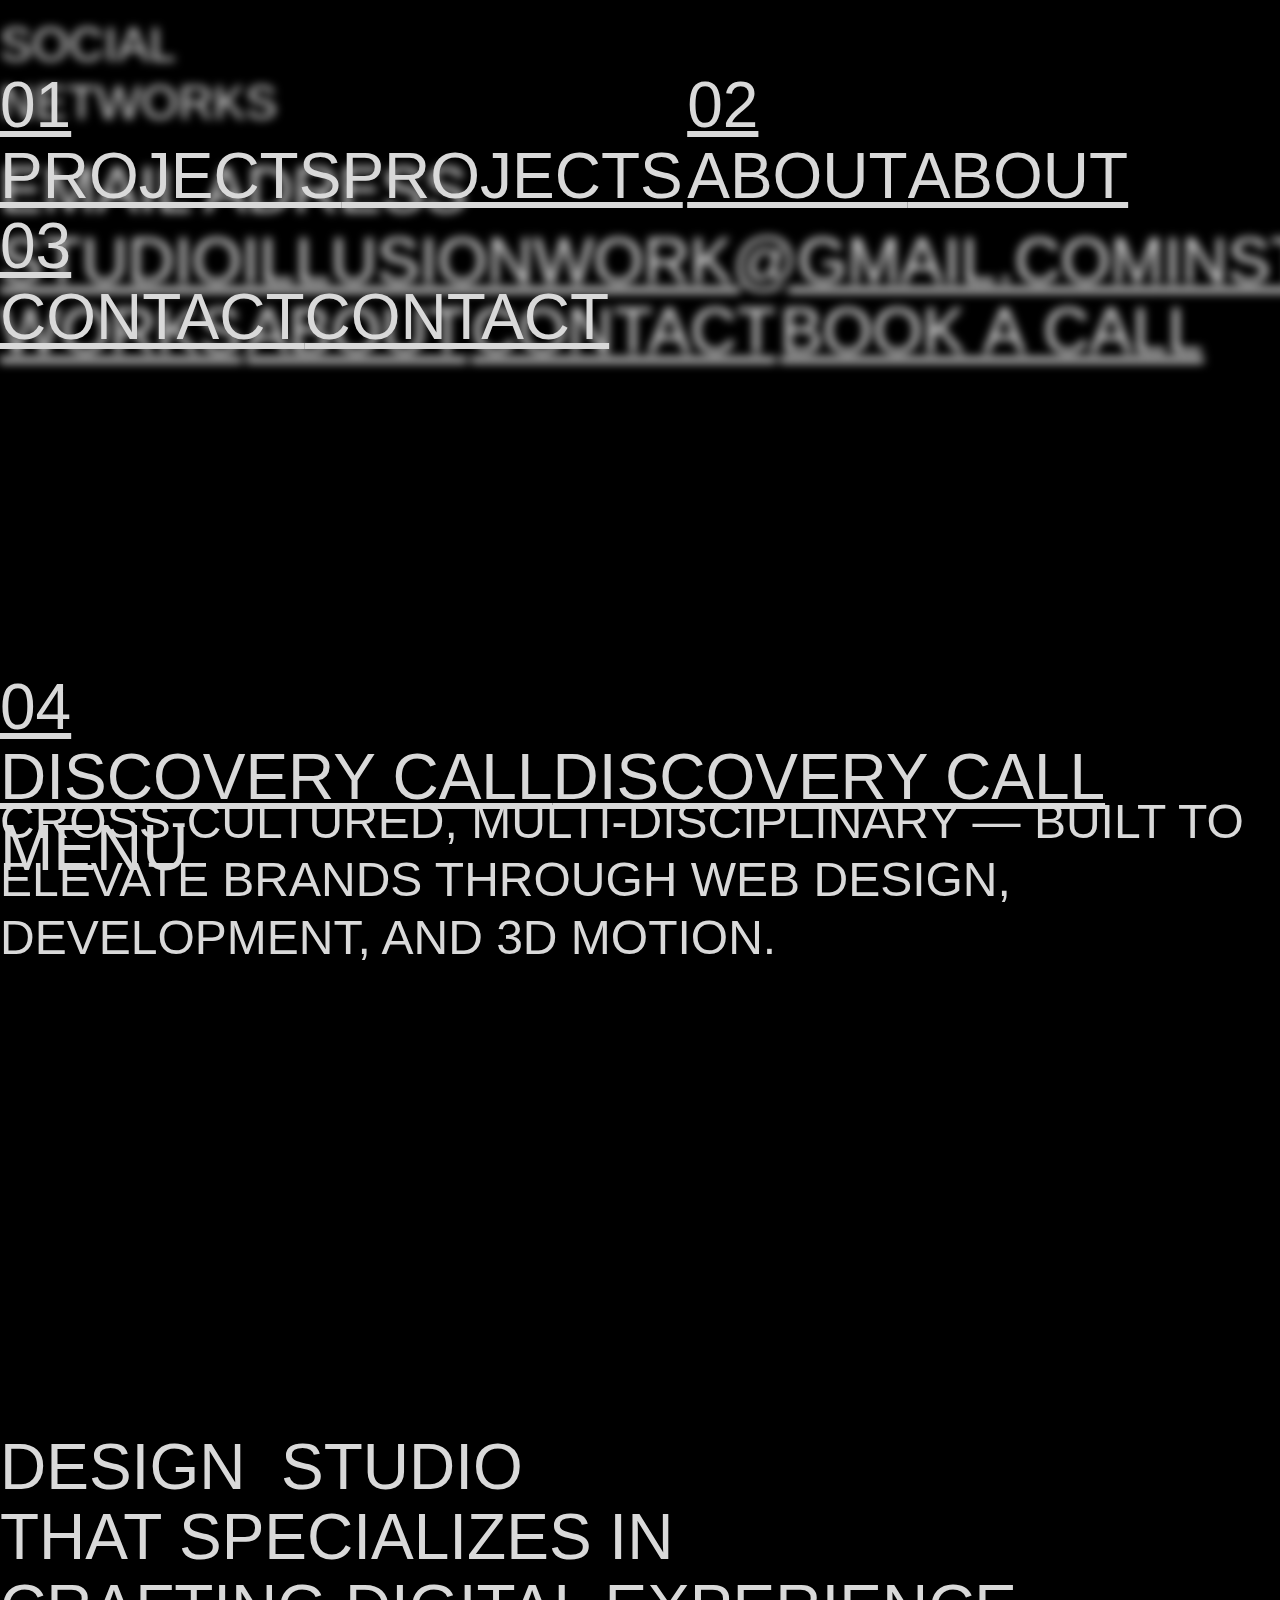
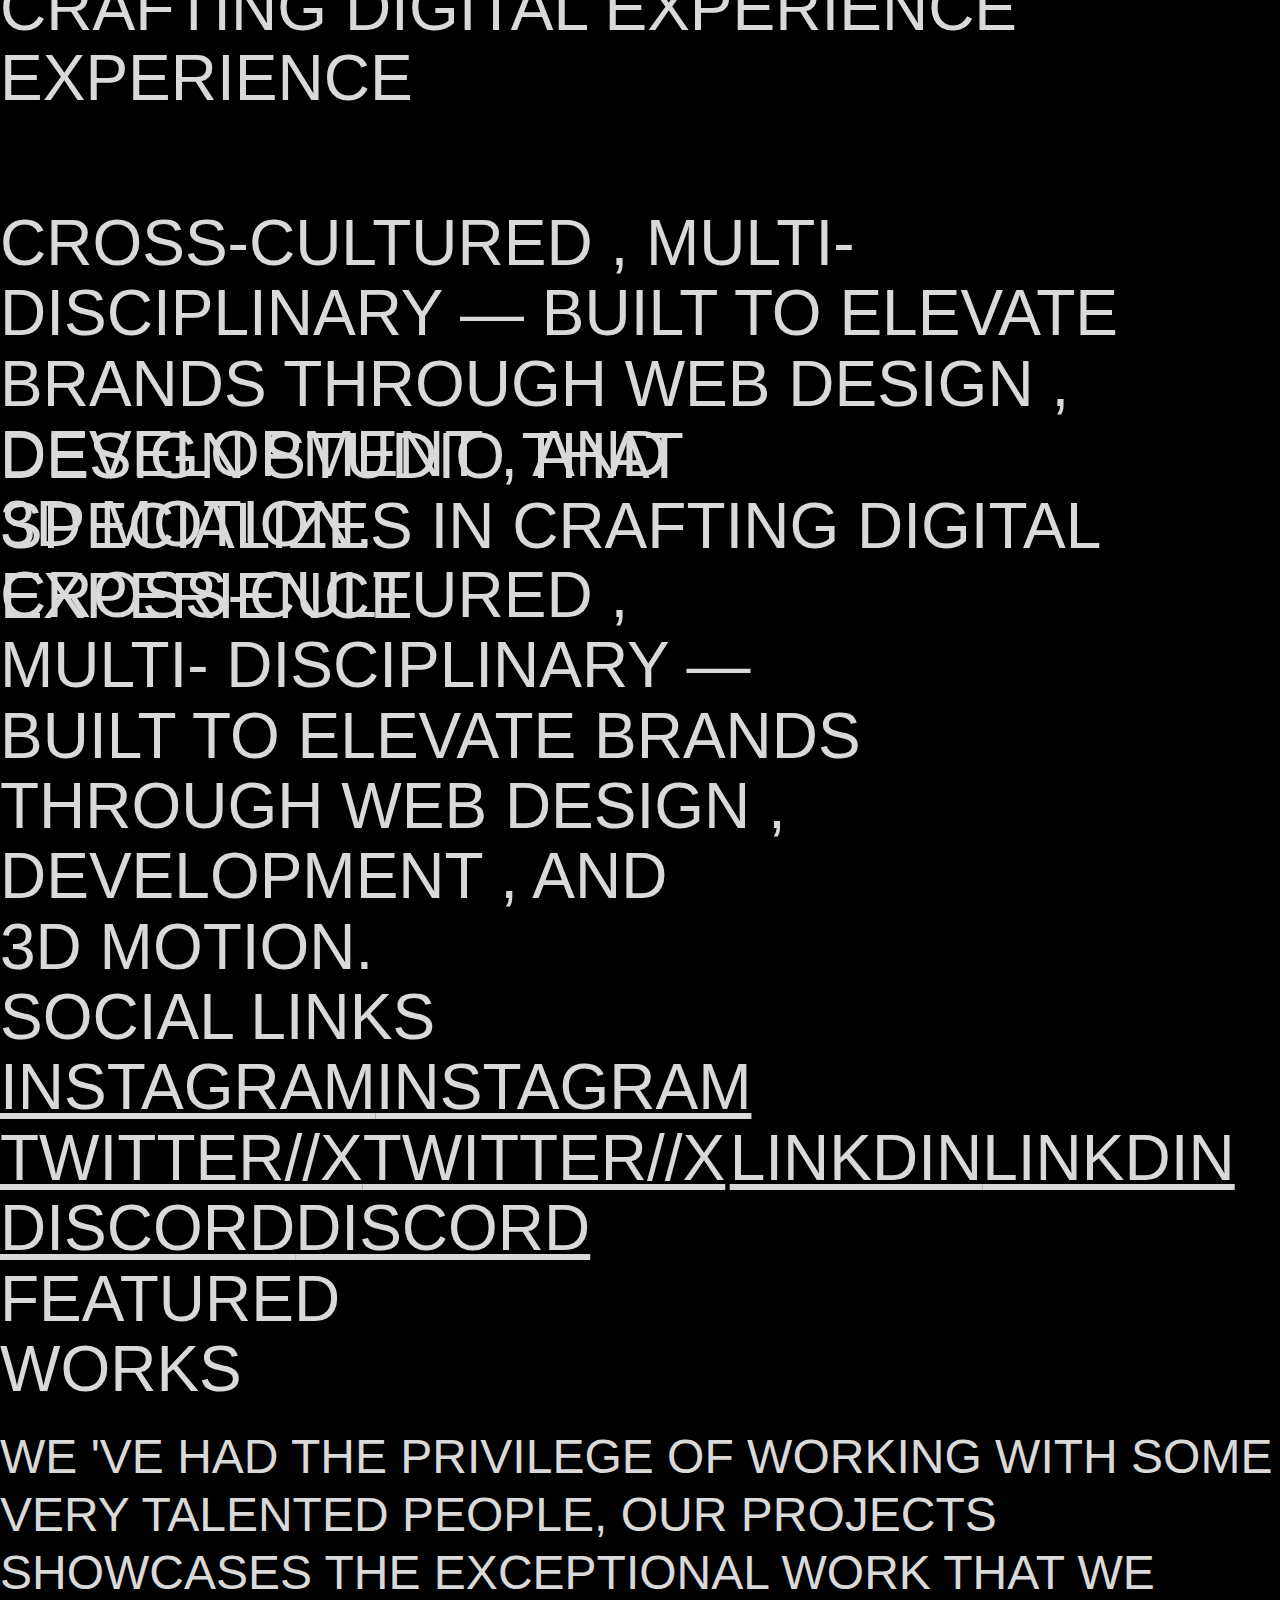
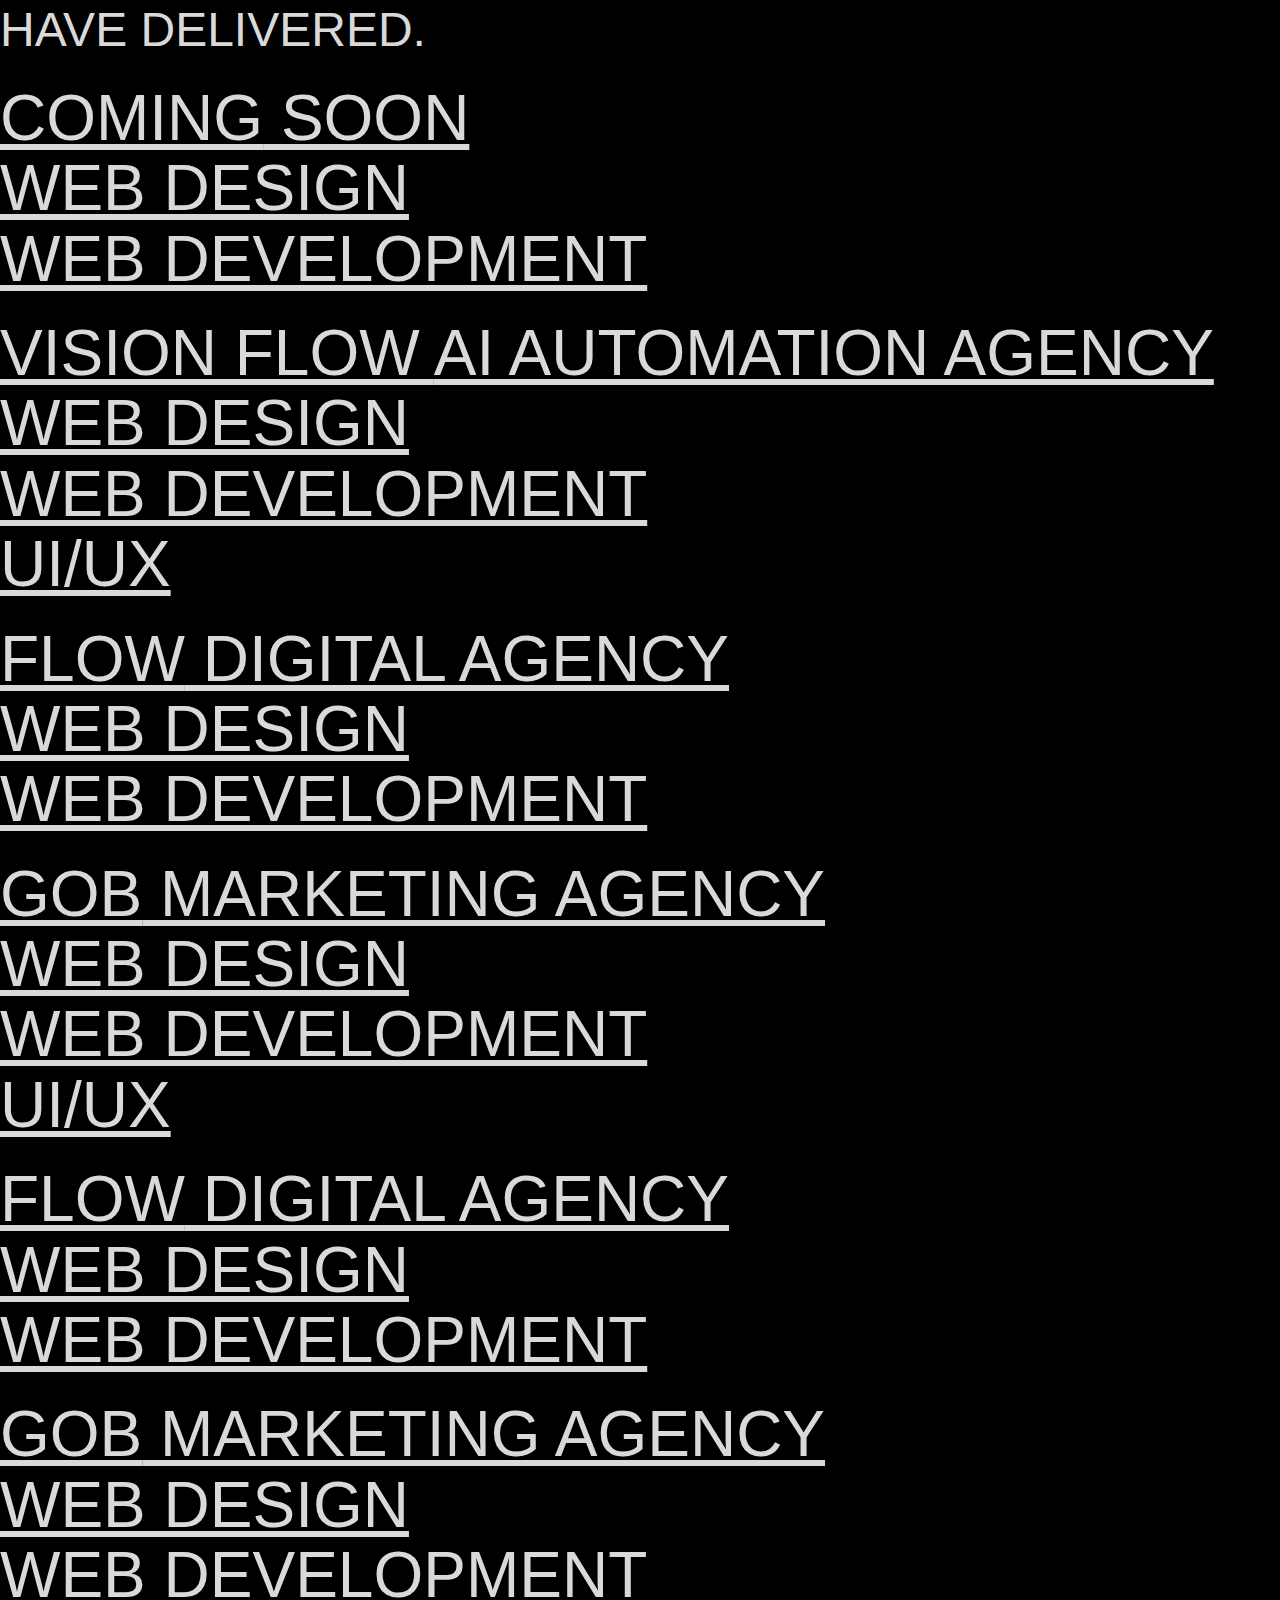
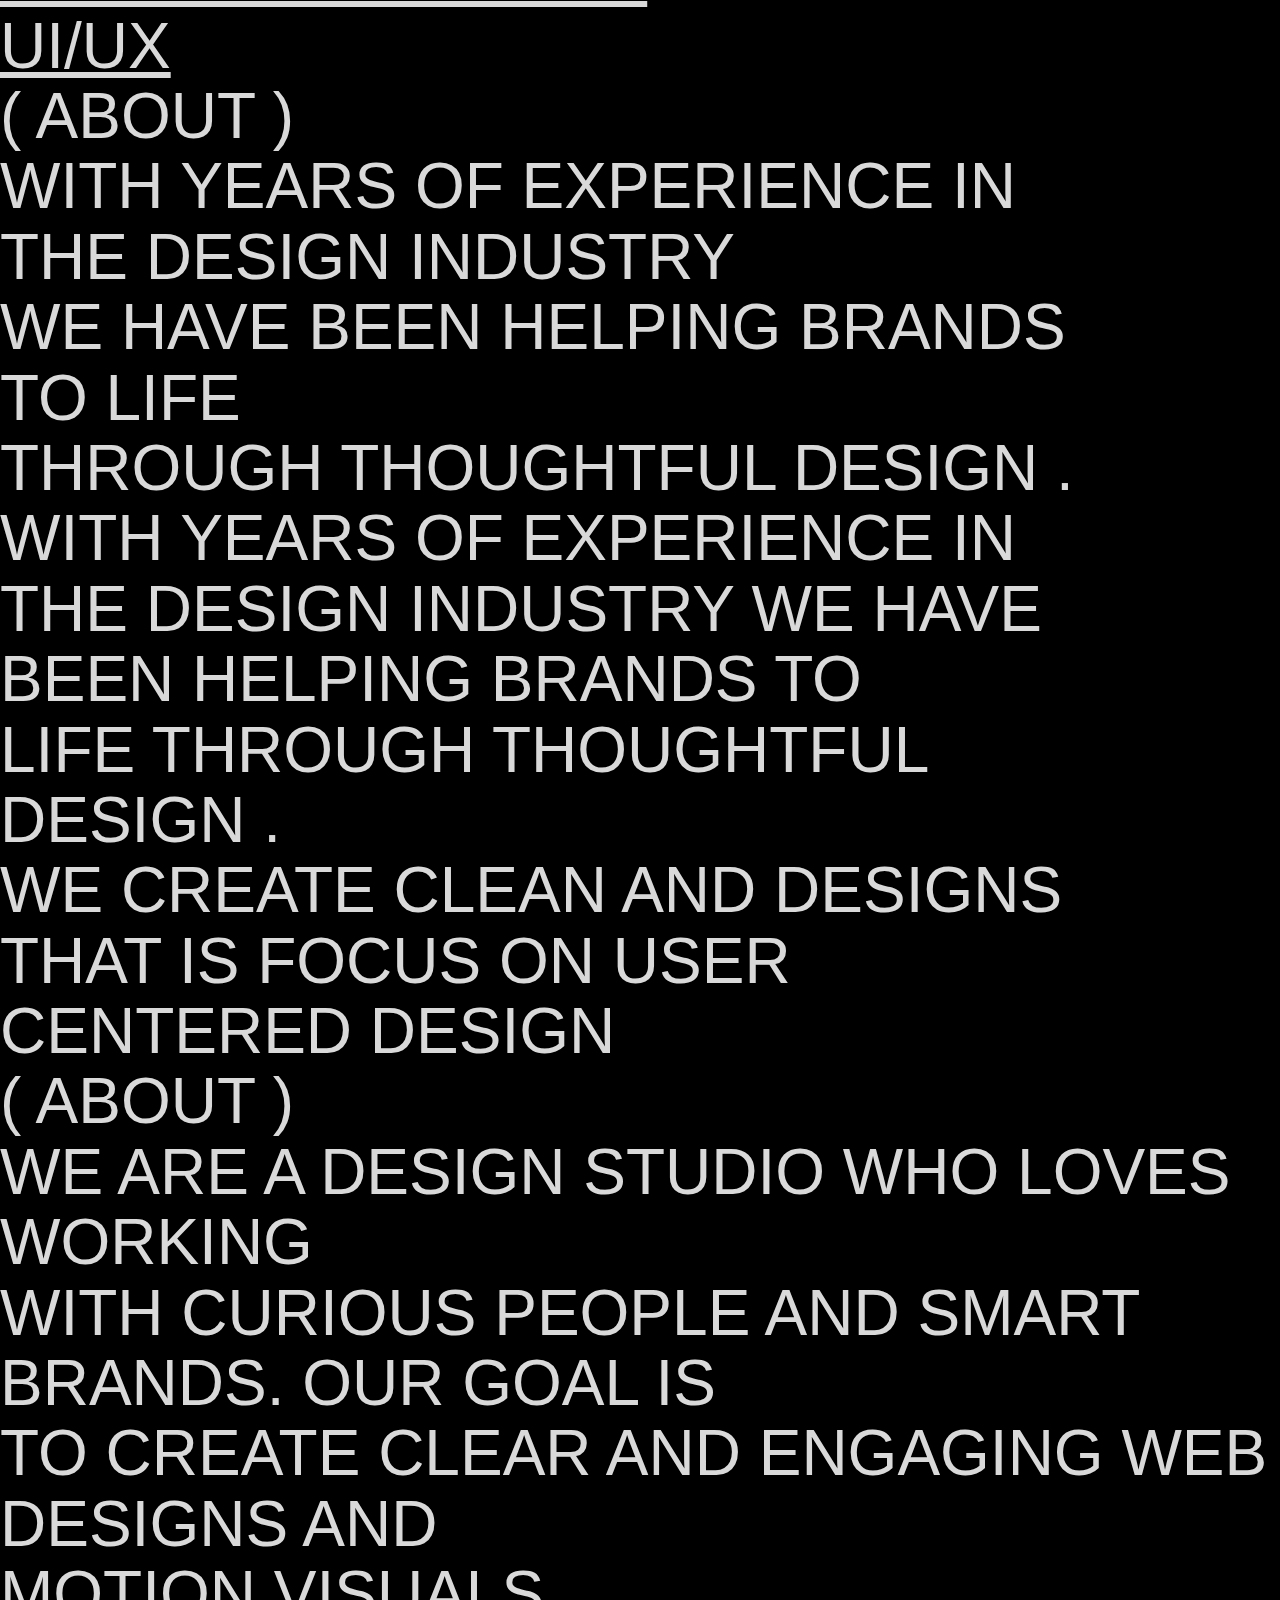
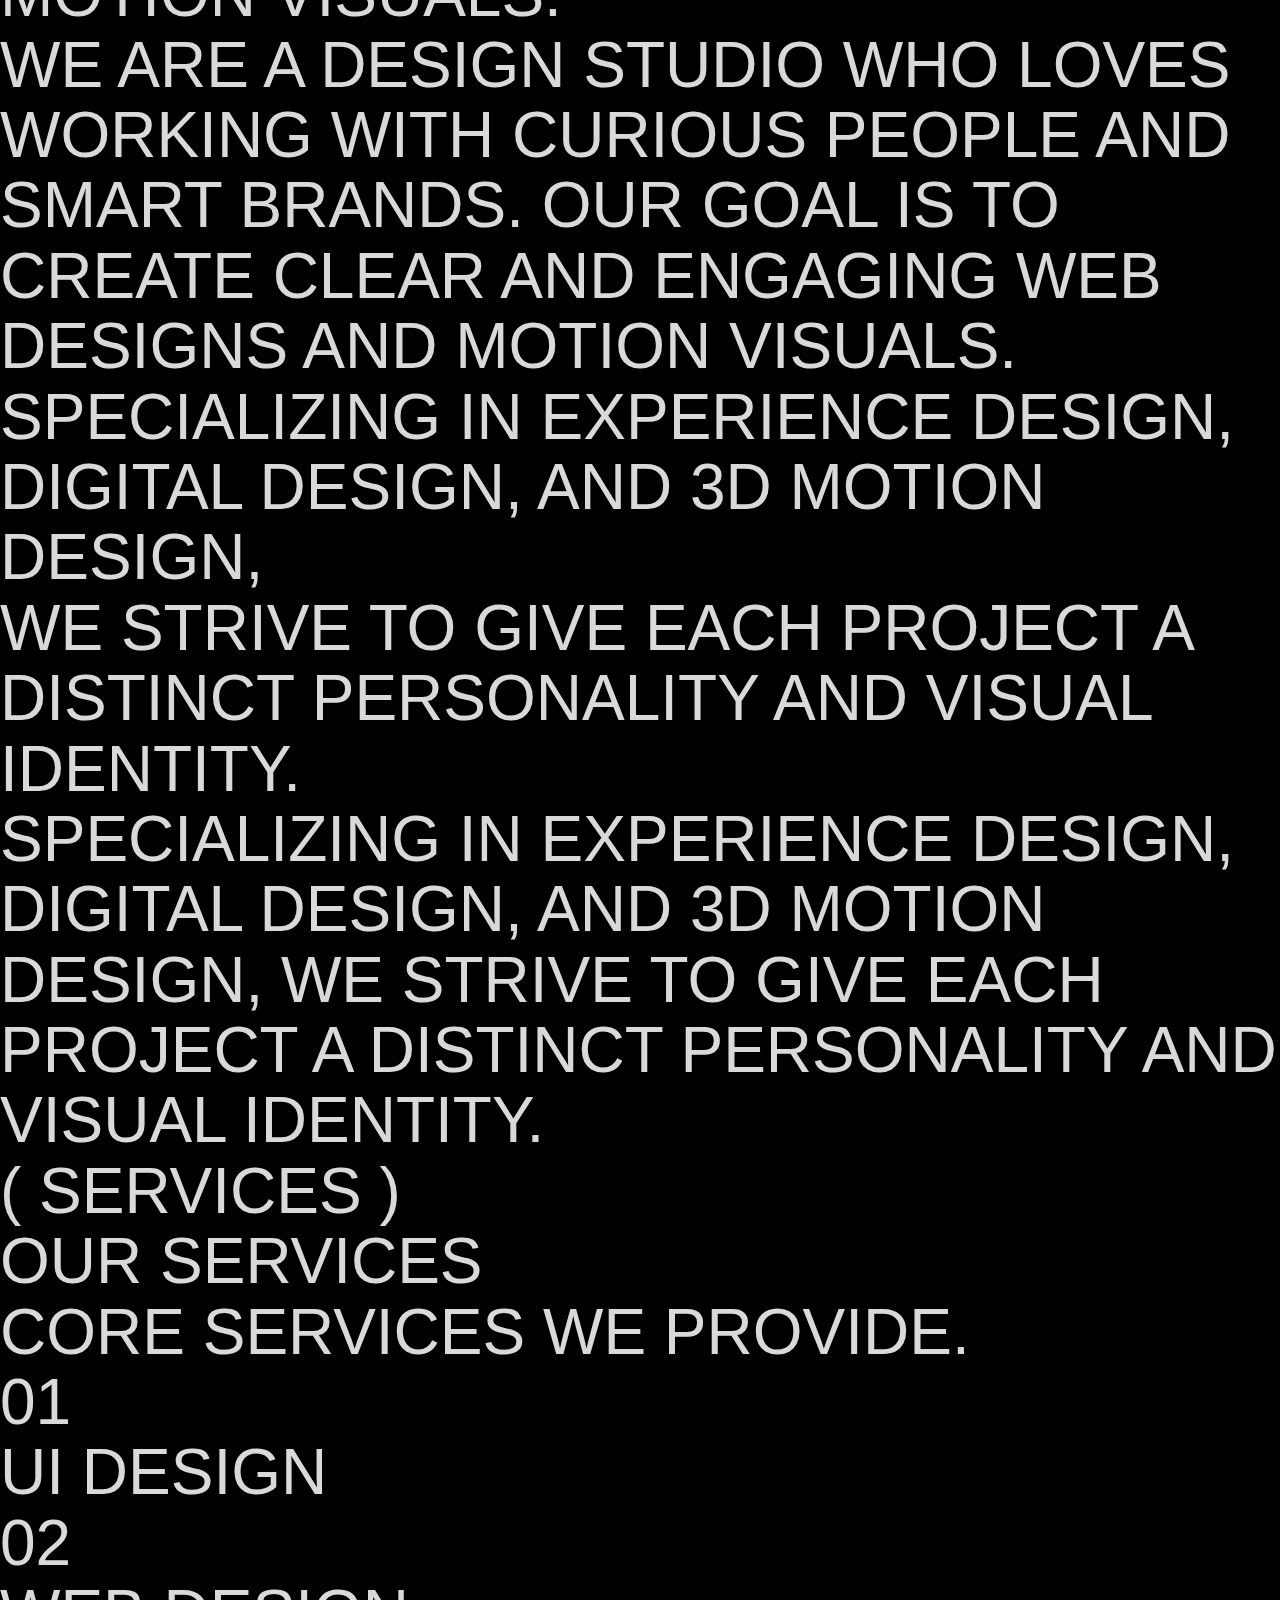
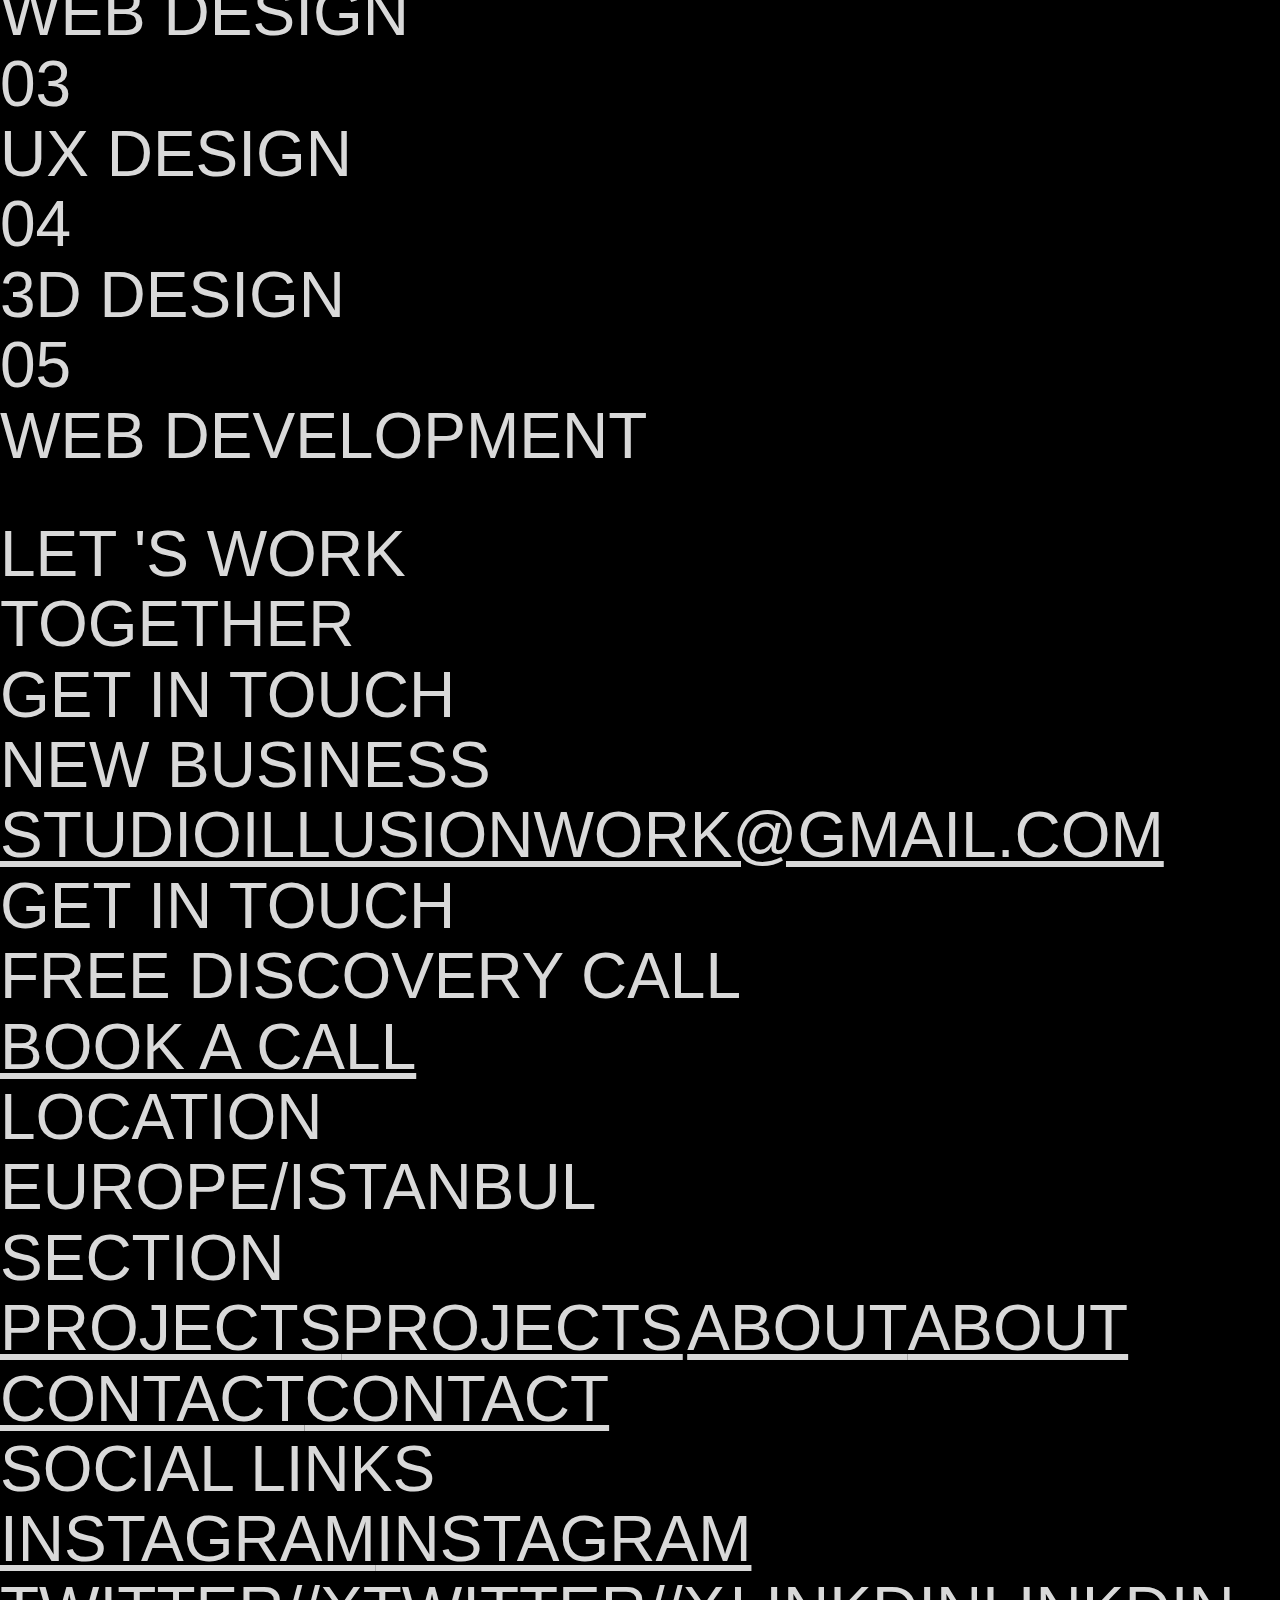
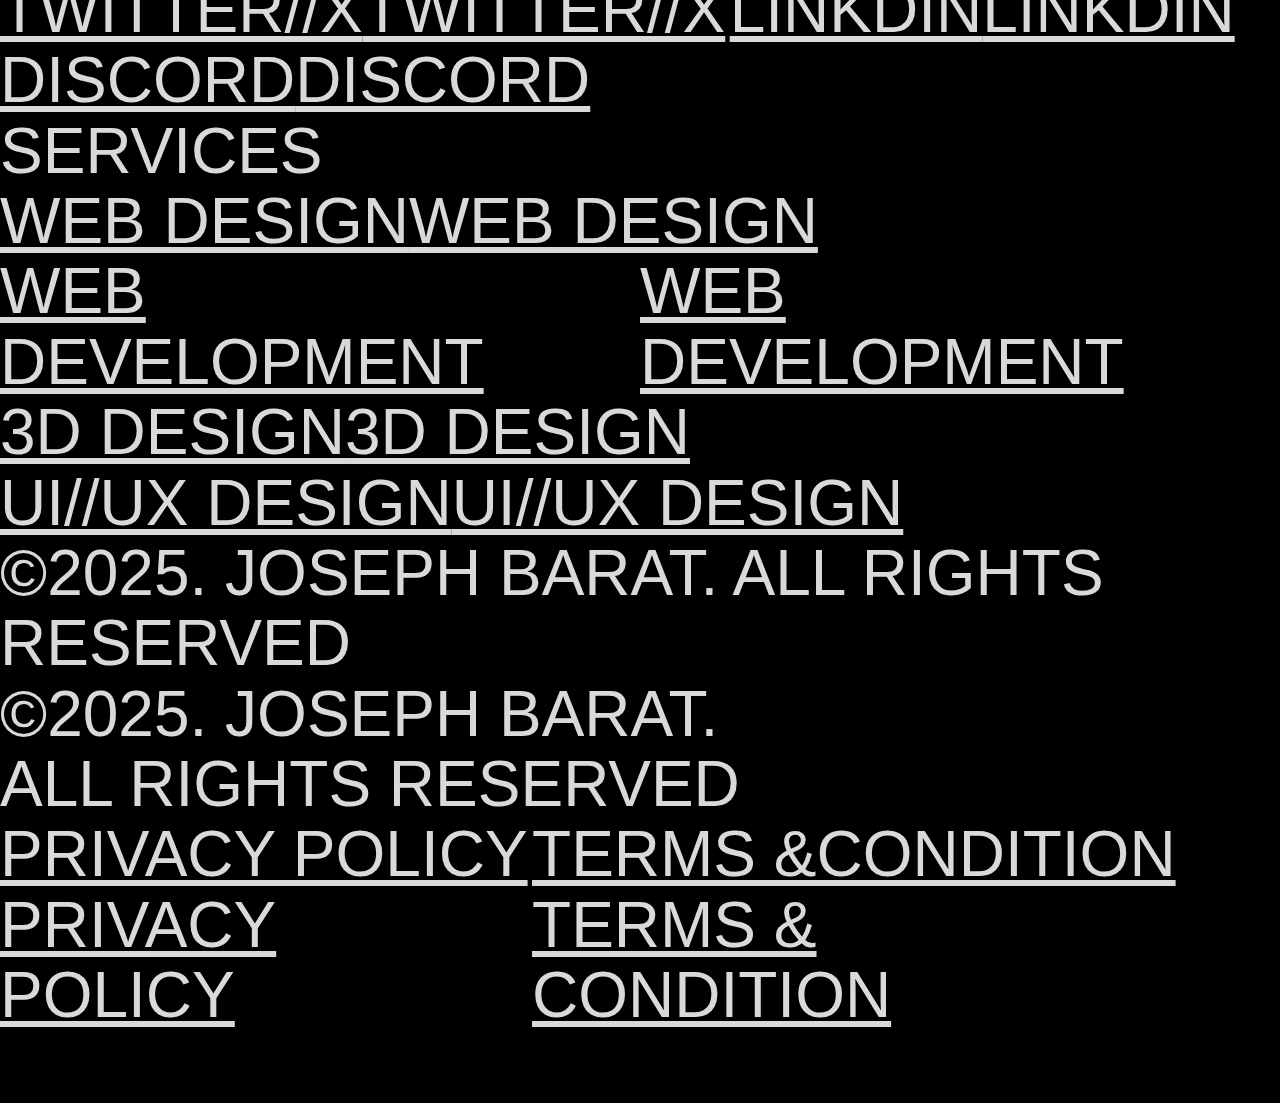
==== commit b22a3450: "Update index.html" ====
--- a/index.html
+++ b/index.html
@@ -1,1030 +1,1323 @@
 <!DOCTYPE html>
-<html  data-wf-page="6575d84227d0412f6b913fdc"
-    data-wf-site="6575d84227d0412f6b913fe0" lang="en">
-
-<head>
-    <meta charset="utf-8" />
-    <title>Illusion Studio | Design Studio</title>
-    <meta
-        content="Illusion Studio is a Web Design, Web Development and 3D Design studio, we make engaging websites that solve problems."
-        name="description" />
-    <meta content="Illusion Studio | Design Studio" property="og:title" />
-    <meta
-        content="Illusion Studio is a Web Design, Web Development and 3D Design studio, we make engaging websites that solve problems."
-        property="og:description" />
-    <meta content="Illusion Studio | Design Studio" property="twitter:title" />
-    <meta
-        content="Illusion Studio is a Web Design, Web Development and 3D Design studio, we make engaging websites that solve problems."
-        property="twitter:description" />
-    <meta property="og:type" content="website" />
-    <meta content="summary_large_image" name="twitter:card" />
-    <meta content="width=device-width, initial-scale=1" name="viewport" />
-    <meta content="https://cdn.prod.website-files.com/66c59f3be8c62e002fbef987/66d077cb36a46faea771f8e0_illusion%20fullyfull.png" property="og:image" /> <!-- Add your image URL here -->
-    <meta content="https://cdn.prod.website-files.com/66c59f3be8c62e002fbef987/66d077cb36a46faea771f8e0_illusion%20fullyfull.png" property="twitter:image" /> <!-- Add your image URL here -->
-
-    <link href="style.css"
-        rel="stylesheet" type="text/css" />
-    <link href="https://fonts.googleapis.com" rel="preconnect" />
-    <link href="https://fonts.gstatic.com" rel="preconnect" crossorigin="anonymous" />
-    <script src="https://ajax.googleapis.com/ajax/libs/webfont/1.6.26/webfont.js" type="text/javascript"></script>
-    <script
-        type="text/javascript">WebFont.load({ google: { families: ["DM Mono:regular", "Luxurious Script:regular"] } });</script>
-    <script
-        type="text/javascript">!function (o, c) { var n = c.documentElement, t = " w-mod-"; n.className += t + "js", ("ontouchstart" in o || o.DocumentTouch && c instanceof DocumentTouch) && (n.className += t + "touch") }(window, document);</script>
-    <link href="https://cdn.prod.website-files.com/668c05f997f562cc2b8602a0/67012368bf030fd779d5ff6e_29d0cdc4-a4a0-4275-898f-f49db98ff761.jpeg"
-        rel="shortcut icon" type="image/x-icon" />
-    <link href="https://cdn.prod.website-files.com/668c05f997f562cc2b8602a0/67012368bf030fd779d5ff6e_29d0cdc4-a4a0-4275-898f-f49db98ff761.jpeg"
-        rel="apple-touch-icon" />
-    
-    <script
-        type="text/javascript">window.dataLayer = window.dataLayer || []; function gtag() { dataLayer.push(arguments); } gtag('js', new Date()); gtag('set', 'developer_id.dZGVlNj', true); gtag('config', 'G-K82GKBYQ1D');</script>
-    <style>
-        ::selection {
-            color: #000000;
-            /* Text color */
-            background: #ffffff;
-            /* Highlight color */
-        }
-    </style>
-
-    <style>
-        html.lenis {
-            height: auto;
-        }
-
-        .lenis.lenis-smooth {
-            scroll-behavior: auto;
-        }
-
-        .lenis.lenis-smooth [data-lenis-prevent] {
-            overscroll-behavior: contain;
-        }
-
-        .lenis.lenis-stopped {
-            overflow: hidden;
-        }
-    </style>
-</head>
-
-<body>
+<html data-wf-domain="illusion-studio.webflow.io" data-wf-page="678ca7d2be6012a3dea73385" data-wf-site="678ca7d1be6012a3dea7322a" data-wf-status="1" lang="en" data-wf-locale="en">
+    <head>
+        <meta charset="utf-8"/>
+        <title>ILLUSION STUDIO - Designing Brands</title>
+        <meta content="width=device-width, initial-scale=1" name="viewport"/>
+        <meta content="Webflow" name="generator"/>
+        <link href="style.css" rel="stylesheet" type="text/css"/>
+        <style>
+
+
+.w-webflow-badge, .w-webflow-badge > img {
+    box-sizing: unset;
+    width: unset;
+    height: unset;
+    max-height: unset;
+    max-width: unset;
+    min-height: unset;
+    min-width: unset;
+    margin: unset;
+    padding: unset;
+    float: unset;
+    clear: unset;
+    border: unset;
+    border-radius: unset;
+    background: unset;
+    background-image: unset;
+    background-position: unset;
+    background-size: unset;
+    background-repeat: unset;
+    background-origin: unset;
+    background-clip: unset;
+    background-attachment: unset;
+    background-color: unset;
+    box-shadow: unset;
+    transform: unset;
+    direction: unset;
+    font-family: unset;
+    font-weight: unset;
+    color: unset;
+    font-size: unset;
+    line-height: unset;
+    font-style: unset;
+    font-variant: unset;
+    text-align: unset;
+    letter-spacing: unset;
+    -webkit-text-decoration: unset;
+    text-decoration: unset;
+    text-indent: unset;
+    text-transform: unset;
+    list-style-type: unset;
+    text-shadow: unset;
+    vertical-align: unset;
+    cursor: unset;
+    white-space: unset;
+    word-break: unset;
+    word-spacing: unset;
+    word-wrap: unset;
+    transition: unset;
+    display: none;
+  }
   
-    <div data-animation="over-right" data-collapse="medium" data-duration="800" data-easing="ease" data-easing2="ease"
-        role="banner" class="navbar w-nav">
-        <nav role="navigation" class="nav-menu w-nav-menu"><a data-page-name="home" stagger-link="grey" href="index.html"
-                aria-current="page" class="button is-nav w-inline-block w--current">
-                <div stagger-link-text="grey">home</div>
-            </a>
-            
-            
-            <a data-page-name="work" stagger-link="grey" href="https://discord.gg/9QgGE4hKKa" class="button is-nav w-inline-block">
-                <div stagger-link-text="grey">Discord</div>
-            </a>
-            
-            <a data-page-name="contact" stagger-link="grey" href="mailto:theillusionstudio57@gmail.com" class="button is-nav w-inline-block">
-                <div stagger-link-text="grey">Email</div>
-            </a></nav>
-        <div data-w-id="00631407-a933-ab0a-5eb9-3f66538525b6" class="menu-button w-nav-button">
-            <div data-is-ix2-target="1" class="manu-lottie" data-w-id="ed2ee3ae-8071-c0a4-19fd-b6895a08a181"
-                data-animation-type="lottie"
-                data-src="https://cdn.prod.website-files.com/6575d84227d0412f6b913fe0/657f126dc8d94930e5038c17_Animation%20-%201702826539479.json"
-                data-loop="0" data-direction="1" data-autoplay="0" data-renderer="svg"
-                data-default-duration="0.6666666666666666" data-duration="0"></div>
-        </div>
-    </div>
-    <div class="page-wrapper">
-        <div class="global-styles w-embed">
-            <style>
-                /* Make text look crisper and more legible in all browsers */
-                body {
-                    -webkit-font-smoothing: antialiased;
-                    -moz-osx-font-smoothing: grayscale;
-                    font-smoothing: antialiased;
-                    text-rendering: optimizeLegibility;
-                }
-
-                /* Focus state style for keyboard navigation for the focusable elements */
-                *[tabindex]:focus-visible,
-                input[type="file"]:focus-visible {
-                    outline: 0.125rem solid #4d65ff;
-                    outline-offset: 0.125rem;
-                }
-
-                /* Get rid of top margin on first element in any rich text element */
-                .w-richtext> :not(div):first-child,
-                .w-richtext>div:first-child> :first-child {
-                    margin-top: 0 !important;
-                }
-
-                /* Get rid of bottom margin on last element in any rich text element */
-                .w-richtext>:last-child,
-                .w-richtext ol li:last-child,
-                .w-richtext ul li:last-child {
-                    margin-bottom: 0 !important;
-                }
-
-                /* Prevent all click and hover interaction with an element */
-                .pointer-events-off {
-                    pointer-events: none;
-                }
-
-                /* Enables all click and hover interaction with an element */
-                .pointer-events-on {
-                    pointer-events: auto;
-                }
-
-                /* Create a class of .div-square which maintains a 1:1 dimension of a div */
-                .div-square::after {
-                    content: "";
-                    display: block;
-                    padding-bottom: 100%;
-                }
-
-                /* Make sure containers never lose their center alignment */
-                .container-medium,
-                .container-small,
-                .container-large {
-                    margin-right: auto !important;
-                    margin-left: auto !important;
-                }
-
-                /* 
-    Make the following elements inherit typography styles from the parent and not have hardcoded values. 
-    Important: You will not be able to style for example "All Links" in Designer with this CSS applied.
-    Uncomment this CSS to use it in the project. Leave this message for future hand-off.
-    */
-                /*
-    a,
-    .w-input,
-    .w-select,
-    .w-tab-link,
-    .w-nav-link,
-    .w-dropdown-btn,
-    .w-dropdown-toggle,
-    .w-dropdown-link {
-      color: inherit;
-      text-decoration: inherit;
-      font-size: inherit;
-    }
-    */
-
-                /* Apply "..." after 3 lines of text */
-                .text-style-3lines {
-                    display: -webkit-box;
-                    overflow: hidden;
-                    -webkit-line-clamp: 3;
-                    -webkit-box-orient: vertical;
-                }
-
-                /* Apply "..." after 2 lines of text */
-                .text-style-2lines {
-                    display: -webkit-box;
-                    overflow: hidden;
-                    -webkit-line-clamp: 2;
-                    -webkit-box-orient: vertical;
-                }
-
-                /* Adds inline flex display */
-                .display-inlineflex {
-                    display: inline-flex;
-                }
-
-                /* These classes are never overwritten */
-                .hide {
-                    display: none !important;
-                }
-
-                @media screen and (max-width: 991px) {
-
-                    .hide,
-                    .hide-tablet {
-                        display: none !important;
-                    }
-                }
-
-                @media screen and (max-width: 767px) {
-                    .hide-mobile-landscape {
-                        display: none !important;
-                    }
-                }
-
-                @media screen and (max-width: 479px) {
-                    .hide-mobile {
-                        display: none !important;
-                    }
-                }
-
-                .margin-0 {
-                    margin: 0rem !important;
-                }
-
-                .padding-0 {
-                    padding: 0rem !important;
-                }
-
-                .spacing-clean {
-                    padding: 0rem !important;
-                    margin: 0rem !important;
-                }
-
-                .margin-top {
-                    margin-right: 0rem !important;
-                    margin-bottom: 0rem !important;
-                    margin-left: 0rem !important;
-                }
-
-                .padding-top {
-                    padding-right: 0rem !important;
-                    padding-bottom: 0rem !important;
-                    padding-left: 0rem !important;
-                }
-
-                .margin-right {
-                    margin-top: 0rem !important;
-                    margin-bottom: 0rem !important;
-                    margin-left: 0rem !important;
-                }
-
-                .padding-right {
-                    padding-top: 0rem !important;
-                    padding-bottom: 0rem !important;
-                    padding-left: 0rem !important;
-                }
-
-                .margin-bottom {
-                    margin-top: 0rem !important;
-                    margin-right: 0rem !important;
-                    margin-left: 0rem !important;
-                }
-
-                .padding-bottom {
-                    padding-top: 0rem !important;
-                    padding-right: 0rem !important;
-                    padding-left: 0rem !important;
-                }
-
-                .margin-left {
-                    margin-top: 0rem !important;
-                    margin-right: 0rem !important;
-                    margin-bottom: 0rem !important;
-                }
-
-                .padding-left {
-                    padding-top: 0rem !important;
-                    padding-right: 0rem !important;
-                    padding-bottom: 0rem !important;
-                }
-
-                .margin-horizontal {
-                    margin-top: 0rem !important;
-                    margin-bottom: 0rem !important;
-                }
-
-                .padding-horizontal {
-                    padding-top: 0rem !important;
-                    padding-bottom: 0rem !important;
-                }
-
-                .margin-vertical {
-                    margin-right: 0rem !important;
-                    margin-left: 0rem !important;
-                }
-
-                .padding-vertical {
-                    padding-right: 0rem !important;
-                    padding-left: 0rem !important;
-                }
-            </style>
-
-
-            <style>
-                .image-parallax {
-                    pointer-events: none;
-                }
-
-                .no-pointer {
-                    pointer-events: none;
-                }
-
-                .drag {
-                    pointer-events: none;
-                }
-
-                .image-cover {
-                    pointer-events: none;
-                }
-
-                .static-fill {
-                    pointer-events: none;
-                }
-            </style>
-
-            <style>
-                :root {
-                    --grey: #D9D9D9;
-                    --black: #000000;
-                    --orange: #F54E07;
-                }
-
-                a[stagger-link] [stagger-link-text] {
-                    text-shadow: 0px 1em 0px var(--"black");
-                }
-
-                a[stagger-link] [stagger-link-text="grey"] {
-                    text-shadow: 0px 1em 0px var(--grey);
-                }
-
-                a[stagger-link] [stagger-link-text="orange"] {
-                    text-shadow: 0px 1em 0px var(--orange);
-                }
-            </style>
-        </div>
-        <main class="main-wrapper">
-            <div class="section-parallax"><img
-                    src="https://cdn.prod.website-files.com/668c05f997f562cc2b8602a0/66f6a09874344cd1540f7934_cg-astonished-main.jpg"
-                    loading="lazy" sizes="100vw"
-                    srcset="https://cdn.prod.website-files.com/668c05f997f562cc2b8602a0/66f6a09874344cd1540f7934_cg-astonished-main.jpg 500w,https://cdn.prod.website-files.com/668c05f997f562cc2b8602a0/66f6a09874344cd1540f7934_cg-astonished-main.jpg  800w, https://cdn.prod.website-files.com/668c05f997f562cc2b8602a0/66f6a09874344cd1540f7934_cg-astonished-main.jpg 1080w, https://cdn.prod.website-files.com/668c05f997f562cc2b8602a0/66f6a09874344cd1540f7934_cg-astonished-main.jpg 1600w, https://cdn.prod.website-files.com/668c05f997f562cc2b8602a0/66f6a09874344cd1540f7934_cg-astonished-main.jpg 2000w, https://cdn.prod.website-files.com/668c05f997f562cc2b8602a0/66f6a09874344cd1540f7934_cg-astonished-main.jpg 2600w, https://cdn.prod.website-files.com/668c05f997f562cc2b8602a0/66f6a09874344cd1540f7934_cg-astonished-main.jpg 3024w"
-                    alt="Cinematic photo of man walking down a subway" class="image-parallax" />
-                <div class="parallax-wrapper padding-global">
-                    <div class="section-landing">
-                        <div class="heading-wrapper">
-                            <h1 class="margin-heading mobile-height">DESIGN THAT <span>SOLVES</span></h1>
-                            <div class="flx-h-c">
-                                <h2 class="heading-style-h1 hide-mobile-landscape">problem</h2>
-                                <div class="heading-style-h1-decorative">and</div>
-                                <div class="heading-style-h1"> work that</div>
-                            </div>
-                            <div class="heading-style-h1 margin-heading">stays bright</div>
-                            <div class="padding-small"></div>
-                        </div>
-                        <div class="floating-text is-4">3D Design</div>
-                        <div class="floating-text is-3">Web Development</div>
-                        <div class="floating-text is-2">web designer</div>
-                        <div class="floating-text is-1">Ux/UI design</div>
-                        <div class="latest-wrapper">
-                            <div class="latest-list-wrapper w-dyn-list">
-                                <div role="list" class="latest-list w-dyn-items">
-                                    <div role="listitem" class="latest-item w-dyn-item"><a data-page-name="latest"
-                                            href="/projects/flower-kickz" class="latest-project w-inline-block">
-
-                                            <div class="w-embed">
-                                                <div class="video-cover">
-                                                    <img src="https://cdn.prod.website-files.com/668c05f997f562cc2b8602a0/6707ff47dd08c6580891477a_micro%20for%20illusion.png" 
-                                                         alt="latest project" 
-                                                         style="width: 100%; height: 100%; object-fit: cover;"/>
-                                                </div>
-                                            
-                                                <style>
-                                                    .video-cover img {
-                                                        position: absolute;
-                                                        top: 0;
-                                                        left: 0;
-                                                        width: 100%;
-                                                        height: 100%;
-                                                        object-fit: cover;
-                                                    }
-                                                </style>
-                                            </div>
-
-
-
-                                            <div data-w-id="bd8a4502-b632-1907-12a0-44ff97ab6ccb" class="static-fill">
-                                            </div>
-                                            <div class="tag-title text-size-tiny latest-works">
-                                                <div class="red-dot"></div>
-                                                <div>[latest project]</div>
-                                            </div>
-                                        </a></div>
-                                </div>
-                            </div>
-                        </div>
-                    </div>
-                    <div class="padding-xhuge"></div>
-                    <div class="tag-title is-right text-size-tiny">
-                        <div class="red-dot"></div>
-                        <div class="flx-h-c">
-                            <div>[Turkey baseD</div>
-                            <div class="time"></div>
-                            <div>]</div>
-                        </div>
-                    </div>
-                    <div class="text-double-paragraph">
-                        <div data-w-id="3299580a-9bc1-3902-ff2f-ef9c6afca936" style="width:0%" class="animated-divider">
-                        </div>
-                        <div class="max-width-medium">
-                            <div class="padding-small"></div>
-                            <div class="tag-title text-size-tiny">
-                                <div class="red-dot"></div>
-                                <div>[Who We Are?]</div>
-                            </div>
-                            <div class="padding-top padding-medium">
-                                <p>We are a design studio, we solve businesses
-                                     problems with design, we are based in Turkey, we work world-wide.</p>
-                            </div>
-                        </div>
-                        <div class="second-paragraph-wrapper">
-                            <div class="max-width-medium">
-                                <div class="tag-title text-size-tiny">
-                                    <div class="red-dot"></div>
-                                    <div>[About our services]</div>
-                                </div>
-                                <div class="padding-top padding-medium">
-                                    <p>We design websites that is engaging and good looking, we solve your
-                                         problem with our web design, web development and 3D design services
-                                        , we would love to hear from you.</p>
-                                    <div class="padding-small"></div>
-                                </div>
-                            </div>
-                        </div>
-                        <div data-w-id="ffb49945-1695-27d5-221d-40b76ab0b56e" style="width:0%" class="animated-divider">
-                        </div>
-                    </div>
-                </div>
-                <div class="gradient-fade"></div>
-            </div>
-            <div class="section-work padding-global">
-                <div class="max-width-full">
-                    <h3 class="padding-bottom padding-small">featured work</h3>
-                    <div data-w-id="109d8867-7ae8-c413-6e5b-973aa99dc4a5" style="width:0%" class="animated-divider">
-                    </div>
-                    <div class="padding-small"></div>
-                    <div class="heading-paragraph">
-                        <div class="max-width-medium">
-                            <div class="tag-title is-right">
-                                <div data-page-name="" class="button-wrap">
-                                    <div class="red-dot"></div><a data-page-name="work" stagger-link="grey" href="#"
-                                        class="button w-inline-block">
-                                        <div stagger-link-text="grey">featured works</div>
-                                        <div class="icon-1x1-small w-embed"><svg aria-hidden="true" fill='currentColor'
-                                                role="img" viewBox="0 0 20 21" xmlns="http://www.w3.org/2000/svg">
-                                                <title>Arrow Right</title>
-                                                <polygon
-                                                    points="16.172 9 10.101 2.929 11.515 1.515 20 10 19.293 10.707 11.515 18.485 10.101 17.071 16.172 11 0 11 0 9" />
-                                            </svg></div>
-                                    </a>
-                                </div>
-                            </div>
-                        </div>
-                    </div>
-                </div>
-                <div class="project-list-wrapper w-dyn-list">
-                    <div role="list" class="project-list w-dyn-items">
-                        <div role="listitem" class="project-item w-dyn-item"><a data-page-name="Nextech"
-                                style="background-image:url(&quot;https://cdn.prod.website-files.com/66e57187084df10aece3bdf8/67054b018b6b79494bfdffdb_imageee-arccaaadarkkk.png&quot;)"
-                                href="#" class="project-card w-inline-block">
-                               <div class="preview-wrapper">
-                                <div class="w-embed">
-                                    <div class="image-cover">
-                                        <img src="https://cdn.prod.website-files.com/66e57187084df10aece3bdf8/67054ae850505e65495210d7_arcaaaaaaa-----.png" alt="Description of the image" width="100%" style="object-fit: cover;">
-                                    </div>
-                                    Your browser does not support the image tag.
-                                    <style>
-                                        .image-cover {
-                                            position: absolute;
-                                            top: 0;
-                                            left: 0;
-                                            width: 100%;
-                                            height: 100%;
-                                        }
-                            
-                                        .image-cover img {
-                                            width: 100%;
-                                            height: 100%;
-                                            object-fit: cover;
-                                        }
-                                    </style>
-                                </div>
-                                <div data-w-id="b3e93889-6be4-8695-a08f-bc1a61711c44" class="static-fill"></div>
-                            </div>
-                            
-                                <div class="flx-v-l">
-                                    <h2>ARCA LAB</h2>
-                                    <div class="tag-title text-size-tiny">
-                                        <div></div>
-                                    </div>
-                                    <div data-w-id="30795d32-e472-294c-0cf0-9dc65c3fbf84" style="width:0%"
-                                        class="animated-divider"></div>
-                                    <div class="max-width-medium">
-                                        <div class="padding-bottom padding-small">
-                                            <div class="tag-title text-size-tiny">
-                                                <div class="red-dot"></div>
-                                                <div>[</div>
-                                                <div>3D DESIGN STUDIO</div>
-                                                <div>Digital Experience</div>
-                                                <div>]</div>
-                                            </div>
-                                        </div>
-                                        <div class="flx-v-l gap-1rem">
-                                            <p class="text-style-allcaps text-size-small">Arca Lab is a leading digital
-                                                 productagency that is
-                                                 focused on UI/UX design, mobile, web development andmotion design agency</p>
-                                        </div>
-                                    </div>
-                                </div>
-                            </a></div>
-                        <div role="listitem" class="project-item w-dyn-item"><a data-page-name="Flower Kickz"
-                                style="background-image:url(&quot;https://cdn.prod.website-files.com/66e57187084df10aece3bdf8/67053ea365836731034aae4a_flowaaaaaaaa.png&quot;)"
-                                href="https://flow-digital.agency/" class="project-card w-inline-block">
-                                <div class="preview-wrapper">
-    <div class="w-embed">
-        <div class="image-cover">
-            <img src="https://cdn.prod.website-files.com/66e57187084df10aece3bdf8/67053fc07f7f1d8ab2d775e6_flow-porttt.png" alt="Description of the image" width="100%" style="object-fit: cover;">
-        </div>
-        Your browser does not support the image tag.
-        <style>
-            .image-cover {
-                position: absolute;
-                top: 0;
-                left: 0;
-                width: 100%;
-                height: 100%;
+  .w-webflow-badge {
+    white-space: nowrap;
+    cursor: pointer;
+    box-shadow: 0 0 0 1px #0000001a, 0 1px 3px #0000001a;
+    visibility: visible !important;
+    opacity: 1 !important;
+    z-index: 2147483647 !important;
+    color: #aaadb0 !important;
+    overflow: unset !important;
+    background-color: #fff !important;
+    border-radius: 3px !important;
+    width: auto !important;
+    height: auto !important;
+    margin: 0 !important;
+    padding: 6px !important;
+    font-size: 12px !important;
+    line-height: 14px !important;
+    text-decoration: none !important;
+    display: none !important;
+    position: fixed !important;
+    inset: auto 12px 12px auto !important;
+    transform: none !important;
+  }
+  
+  .w-webflow-badge > img {
+    position: unset;
+    visibility: unset !important;
+    opacity: 1 !important;
+    vertical-align: middle !important;
+    display: none !important;
+  }
+
+
+
+
+
+            @media (min-width: 992px) {
+                html.w-mod-js:not(.w-mod-ix) [data-w-id="5c894350-8897-4e37-e4f5-3c81372c3d09"] {
+                    -webkit-transform:translate3d(0, 0rem, 0) scale3d(1, 1, 1) rotateX(0) rotateY(0) rotateZ(0) skew(0, 0);
+                    -moz-transform: translate3d(0, 0rem, 0) scale3d(1, 1, 1) rotateX(0) rotateY(0) rotateZ(0) skew(0, 0);
+                    -ms-transform: translate3d(0, 0rem, 0) scale3d(1, 1, 1) rotateX(0) rotateY(0) rotateZ(0) skew(0, 0);
+                    transform: translate3d(0, 0rem, 0) scale3d(1, 1, 1) rotateX(0) rotateY(0) rotateZ(0) skew(0, 0);
+                }
+
+                html.w-mod-js:not(.w-mod-ix) [data-w-id="ea649046-412d-83c0-ced9-4263918a4167"] {
+                    -webkit-transform: translate3d(0, 0rem, 0) scale3d(1, 1, 1) rotateX(0) rotateY(0) rotateZ(0) skew(0, 0);
+                    -moz-transform: translate3d(0, 0rem, 0) scale3d(1, 1, 1) rotateX(0) rotateY(0) rotateZ(0) skew(0, 0);
+                    -ms-transform: translate3d(0, 0rem, 0) scale3d(1, 1, 1) rotateX(0) rotateY(0) rotateZ(0) skew(0, 0);
+                    transform: translate3d(0, 0rem, 0) scale3d(1, 1, 1) rotateX(0) rotateY(0) rotateZ(0) skew(0, 0);
+                }
+
+                html.w-mod-js:not(.w-mod-ix) [data-w-id="310bbcf1-0198-9686-6e1c-208c014dc143"] {
+                    -webkit-transform: translate3d(0, 0rem, 0) scale3d(1, 1, 1) rotateX(0) rotateY(0) rotateZ(0) skew(0, 0);
+                    -moz-transform: translate3d(0, 0rem, 0) scale3d(1, 1, 1) rotateX(0) rotateY(0) rotateZ(0) skew(0, 0);
+                    -ms-transform: translate3d(0, 0rem, 0) scale3d(1, 1, 1) rotateX(0) rotateY(0) rotateZ(0) skew(0, 0);
+                    transform: translate3d(0, 0rem, 0) scale3d(1, 1, 1) rotateX(0) rotateY(0) rotateZ(0) skew(0, 0);
+                }
+
+                html.w-mod-js:not(.w-mod-ix) [data-w-id="74f9936a-6417-3132-057e-99cc620bbc2a"] {
+                    -webkit-transform: translate3d(0, 0rem, 0) scale3d(1, 1, 1) rotateX(0) rotateY(0) rotateZ(0) skew(0, 0);
+                    -moz-transform: translate3d(0, 0rem, 0) scale3d(1, 1, 1) rotateX(0) rotateY(0) rotateZ(0) skew(0, 0);
+                    -ms-transform: translate3d(0, 0rem, 0) scale3d(1, 1, 1) rotateX(0) rotateY(0) rotateZ(0) skew(0, 0);
+                    transform: translate3d(0, 0rem, 0) scale3d(1, 1, 1) rotateX(0) rotateY(0) rotateZ(0) skew(0, 0);
+                }
+
+                html.w-mod-js:not(.w-mod-ix) [data-w-id="1017074e-5dfa-ad32-001e-0d380f85c30f"] {
+                    -webkit-transform: translate3d(0, 0rem, 0) scale3d(1, 1, 1) rotateX(0) rotateY(0) rotateZ(0) skew(0, 0);
+                    -moz-transform: translate3d(0, 0rem, 0) scale3d(1, 1, 1) rotateX(0) rotateY(0) rotateZ(0) skew(0, 0);
+                    -ms-transform: translate3d(0, 0rem, 0) scale3d(1, 1, 1) rotateX(0) rotateY(0) rotateZ(0) skew(0, 0);
+                    transform: translate3d(0, 0rem, 0) scale3d(1, 1, 1) rotateX(0) rotateY(0) rotateZ(0) skew(0, 0);
+                }
+
+                html.w-mod-js:not(.w-mod-ix) [data-w-id="3bebc472-3afe-b728-e965-eeb170eee6ac"] {
+                    -webkit-transform: translate3d(0, 0rem, 0) scale3d(1, 1, 1) rotateX(0) rotateY(0) rotateZ(0) skew(0, 0);
+                    -moz-transform: translate3d(0, 0rem, 0) scale3d(1, 1, 1) rotateX(0) rotateY(0) rotateZ(0) skew(0, 0);
+                    -ms-transform: translate3d(0, 0rem, 0) scale3d(1, 1, 1) rotateX(0) rotateY(0) rotateZ(0) skew(0, 0);
+                    transform: translate3d(0, 0rem, 0) scale3d(1, 1, 1) rotateX(0) rotateY(0) rotateZ(0) skew(0, 0);
+                }
+
+                html.w-mod-js:not(.w-mod-ix) [data-w-id="561eeb18-0fc5-2dc3-e94f-204e0eead3c7"] {
+                    -webkit-transform: translate3d(0, 0rem, 0) scale3d(1, 1, 1) rotateX(0) rotateY(0) rotateZ(0) skew(0, 0);
+                    -moz-transform: translate3d(0, 0rem, 0) scale3d(1, 1, 1) rotateX(0) rotateY(0) rotateZ(0) skew(0, 0);
+                    -ms-transform: translate3d(0, 0rem, 0) scale3d(1, 1, 1) rotateX(0) rotateY(0) rotateZ(0) skew(0, 0);
+                    transform: translate3d(0, 0rem, 0) scale3d(1, 1, 1) rotateX(0) rotateY(0) rotateZ(0) skew(0, 0);
+                }
+
+                html.w-mod-js:not(.w-mod-ix) [data-w-id="96ee4505-f3de-a2f9-0bf9-271c1317e9ee"] {
+                    -webkit-transform: translate3d(0, 0rem, 0) scale3d(1, 1, 1) rotateX(0) rotateY(0) rotateZ(0) skew(0, 0);
+                    -moz-transform: translate3d(0, 0rem, 0) scale3d(1, 1, 1) rotateX(0) rotateY(0) rotateZ(0) skew(0, 0);
+                    -ms-transform: translate3d(0, 0rem, 0) scale3d(1, 1, 1) rotateX(0) rotateY(0) rotateZ(0) skew(0, 0);
+                    transform: translate3d(0, 0rem, 0) scale3d(1, 1, 1) rotateX(0) rotateY(0) rotateZ(0) skew(0, 0);
+                }
+
+                html.w-mod-js:not(.w-mod-ix) [data-w-id="80ee11bb-39c2-bda8-57e4-25ab51116055"] {
+                    -webkit-transform: translate3d(0, 0rem, 0) scale3d(1, 1, 1) rotateX(0) rotateY(0) rotateZ(0) skew(0, 0);
+                    -moz-transform: translate3d(0, 0rem, 0) scale3d(1, 1, 1) rotateX(0) rotateY(0) rotateZ(0) skew(0, 0);
+                    -ms-transform: translate3d(0, 0rem, 0) scale3d(1, 1, 1) rotateX(0) rotateY(0) rotateZ(0) skew(0, 0);
+                    transform: translate3d(0, 0rem, 0) scale3d(1, 1, 1) rotateX(0) rotateY(0) rotateZ(0) skew(0, 0);
+                }
+
+                html.w-mod-js:not(.w-mod-ix) [data-w-id="d9d80b8b-d468-d0cd-4912-a07e62926c7d"] {
+                    -webkit-transform: translate3d(0, 0rem, 0) scale3d(1, 1, 1) rotateX(0) rotateY(0) rotateZ(0) skew(0, 0);
+                    -moz-transform: translate3d(0, 0rem, 0) scale3d(1, 1, 1) rotateX(0) rotateY(0) rotateZ(0) skew(0, 0);
+                    -ms-transform: translate3d(0, 0rem, 0) scale3d(1, 1, 1) rotateX(0) rotateY(0) rotateZ(0) skew(0, 0);
+                    transform: translate3d(0, 0rem, 0) scale3d(1, 1, 1) rotateX(0) rotateY(0) rotateZ(0) skew(0, 0);
+                }
+
+                html.w-mod-js:not(.w-mod-ix) [data-w-id="2961cac9-5e2a-4877-5500-01e68eac9630"] {
+                    -webkit-transform: translate3d(0, 0rem, 0) scale3d(1, 1, 1) rotateX(0) rotateY(0) rotateZ(0) skew(0, 0);
+                    -moz-transform: translate3d(0, 0rem, 0) scale3d(1, 1, 1) rotateX(0) rotateY(0) rotateZ(0) skew(0, 0);
+                    -ms-transform: translate3d(0, 0rem, 0) scale3d(1, 1, 1) rotateX(0) rotateY(0) rotateZ(0) skew(0, 0);
+                    transform: translate3d(0, 0rem, 0) scale3d(1, 1, 1) rotateX(0) rotateY(0) rotateZ(0) skew(0, 0);
+                }
+
+                html.w-mod-js:not(.w-mod-ix) [data-w-id="0b1c586a-77c5-14c5-6035-c0a9f0535257"] {
+                    -webkit-transform: translate3d(0, 0rem, 0) scale3d(1, 1, 1) rotateX(0) rotateY(0) rotateZ(0) skew(0, 0);
+                    -moz-transform: translate3d(0, 0rem, 0) scale3d(1, 1, 1) rotateX(0) rotateY(0) rotateZ(0) skew(0, 0);
+                    -ms-transform: translate3d(0, 0rem, 0) scale3d(1, 1, 1) rotateX(0) rotateY(0) rotateZ(0) skew(0, 0);
+                    transform: translate3d(0, 0rem, 0) scale3d(1, 1, 1) rotateX(0) rotateY(0) rotateZ(0) skew(0, 0);
+                }
+
+                html.w-mod-js:not(.w-mod-ix) [data-w-id="54da44a7-3ab0-ea26-9d8f-776ab714ae03"] {
+                    -webkit-transform: translate3d(0, 0rem, 0) scale3d(1, 1, 1) rotateX(0) rotateY(0) rotateZ(0) skew(0, 0);
+                    -moz-transform: translate3d(0, 0rem, 0) scale3d(1, 1, 1) rotateX(0) rotateY(0) rotateZ(0) skew(0, 0);
+                    -ms-transform: translate3d(0, 0rem, 0) scale3d(1, 1, 1) rotateX(0) rotateY(0) rotateZ(0) skew(0, 0);
+                    transform: translate3d(0, 0rem, 0) scale3d(1, 1, 1) rotateX(0) rotateY(0) rotateZ(0) skew(0, 0);
+                }
+
+                html.w-mod-js:not(.w-mod-ix) [data-w-id="54da44a7-3ab0-ea26-9d8f-776ab714ae0b"] {
+                    -webkit-transform: translate3d(0, 0rem, 0) scale3d(1, 1, 1) rotateX(0) rotateY(0) rotateZ(0) skew(0, 0);
+                    -moz-transform: translate3d(0, 0rem, 0) scale3d(1, 1, 1) rotateX(0) rotateY(0) rotateZ(0) skew(0, 0);
+                    -ms-transform: translate3d(0, 0rem, 0) scale3d(1, 1, 1) rotateX(0) rotateY(0) rotateZ(0) skew(0, 0);
+                    transform: translate3d(0, 0rem, 0) scale3d(1, 1, 1) rotateX(0) rotateY(0) rotateZ(0) skew(0, 0);
+                }
+
+                html.w-mod-js:not(.w-mod-ix) [data-w-id="54da44a7-3ab0-ea26-9d8f-776ab714ae13"] {
+                    -webkit-transform: translate3d(0, 0rem, 0) scale3d(1, 1, 1) rotateX(0) rotateY(0) rotateZ(0) skew(0, 0);
+                    -moz-transform: translate3d(0, 0rem, 0) scale3d(1, 1, 1) rotateX(0) rotateY(0) rotateZ(0) skew(0, 0);
+                    -ms-transform: translate3d(0, 0rem, 0) scale3d(1, 1, 1) rotateX(0) rotateY(0) rotateZ(0) skew(0, 0);
+                    transform: translate3d(0, 0rem, 0) scale3d(1, 1, 1) rotateX(0) rotateY(0) rotateZ(0) skew(0, 0);
+                }
+
+                html.w-mod-js:not(.w-mod-ix) [data-w-id="a8cca363-315d-edfd-e7c8-824f9f94d611"] {
+                    -webkit-transform: translate3d(0, 0rem, 0) scale3d(1, 1, 1) rotateX(0) rotateY(0) rotateZ(0) skew(0, 0);
+                    -moz-transform: translate3d(0, 0rem, 0) scale3d(1, 1, 1) rotateX(0) rotateY(0) rotateZ(0) skew(0, 0);
+                    -ms-transform: translate3d(0, 0rem, 0) scale3d(1, 1, 1) rotateX(0) rotateY(0) rotateZ(0) skew(0, 0);
+                    transform: translate3d(0, 0rem, 0) scale3d(1, 1, 1) rotateX(0) rotateY(0) rotateZ(0) skew(0, 0);
+                }
+
+                html.w-mod-js:not(.w-mod-ix) [data-w-id="a8cca363-315d-edfd-e7c8-824f9f94d619"] {
+                    -webkit-transform: translate3d(0, 0rem, 0) scale3d(1, 1, 1) rotateX(0) rotateY(0) rotateZ(0) skew(0, 0);
+                    -moz-transform: translate3d(0, 0rem, 0) scale3d(1, 1, 1) rotateX(0) rotateY(0) rotateZ(0) skew(0, 0);
+                    -ms-transform: translate3d(0, 0rem, 0) scale3d(1, 1, 1) rotateX(0) rotateY(0) rotateZ(0) skew(0, 0);
+                    transform: translate3d(0, 0rem, 0) scale3d(1, 1, 1) rotateX(0) rotateY(0) rotateZ(0) skew(0, 0);
+                }
+
+                html.w-mod-js:not(.w-mod-ix) [data-w-id="a8cca363-315d-edfd-e7c8-824f9f94d621"] {
+                    -webkit-transform: translate3d(0, 0rem, 0) scale3d(1, 1, 1) rotateX(0) rotateY(0) rotateZ(0) skew(0, 0);
+                    -moz-transform: translate3d(0, 0rem, 0) scale3d(1, 1, 1) rotateX(0) rotateY(0) rotateZ(0) skew(0, 0);
+                    -ms-transform: translate3d(0, 0rem, 0) scale3d(1, 1, 1) rotateX(0) rotateY(0) rotateZ(0) skew(0, 0);
+                    transform: translate3d(0, 0rem, 0) scale3d(1, 1, 1) rotateX(0) rotateY(0) rotateZ(0) skew(0, 0);
+                }
+
+                html.w-mod-js:not(.w-mod-ix) [data-w-id="a8cca363-315d-edfd-e7c8-824f9f94d629"] {
+                    -webkit-transform: translate3d(0, 0rem, 0) scale3d(1, 1, 1) rotateX(0) rotateY(0) rotateZ(0) skew(0, 0);
+                    -moz-transform: translate3d(0, 0rem, 0) scale3d(1, 1, 1) rotateX(0) rotateY(0) rotateZ(0) skew(0, 0);
+                    -ms-transform: translate3d(0, 0rem, 0) scale3d(1, 1, 1) rotateX(0) rotateY(0) rotateZ(0) skew(0, 0);
+                    transform: translate3d(0, 0rem, 0) scale3d(1, 1, 1) rotateX(0) rotateY(0) rotateZ(0) skew(0, 0);
+                }
+
+                html.w-mod-js:not(.w-mod-ix) [data-w-id="2d8fe75f-613b-15b1-90c8-cd844c291398"] {
+                    -webkit-transform: translate3d(0, 0rem, 0) scale3d(1, 1, 1) rotateX(0) rotateY(0) rotateZ(0) skew(0, 0);
+                    -moz-transform: translate3d(0, 0rem, 0) scale3d(1, 1, 1) rotateX(0) rotateY(0) rotateZ(0) skew(0, 0);
+                    -ms-transform: translate3d(0, 0rem, 0) scale3d(1, 1, 1) rotateX(0) rotateY(0) rotateZ(0) skew(0, 0);
+                    transform: translate3d(0, 0rem, 0) scale3d(1, 1, 1) rotateX(0) rotateY(0) rotateZ(0) skew(0, 0);
+                }
             }
 
-            .image-cover img {
-                width: 100%;
-                height: 100%;
-                object-fit: cover;
+            @media (max-width: 991px) and (min-width:768px) {
+                html.w-mod-js:not(.w-mod-ix) [data-w-id="5c894350-8897-4e37-e4f5-3c81372c3d09"] {
+                    -webkit-transform:translate3d(0, 0rem, 0) scale3d(1, 1, 1) rotateX(0) rotateY(0) rotateZ(0) skew(0, 0);
+                    -moz-transform: translate3d(0, 0rem, 0) scale3d(1, 1, 1) rotateX(0) rotateY(0) rotateZ(0) skew(0, 0);
+                    -ms-transform: translate3d(0, 0rem, 0) scale3d(1, 1, 1) rotateX(0) rotateY(0) rotateZ(0) skew(0, 0);
+                    transform: translate3d(0, 0rem, 0) scale3d(1, 1, 1) rotateX(0) rotateY(0) rotateZ(0) skew(0, 0);
+                }
+
+                html.w-mod-js:not(.w-mod-ix) [data-w-id="ea649046-412d-83c0-ced9-4263918a4167"] {
+                    -webkit-transform: translate3d(0, 0rem, 0) scale3d(1, 1, 1) rotateX(0) rotateY(0) rotateZ(0) skew(0, 0);
+                    -moz-transform: translate3d(0, 0rem, 0) scale3d(1, 1, 1) rotateX(0) rotateY(0) rotateZ(0) skew(0, 0);
+                    -ms-transform: translate3d(0, 0rem, 0) scale3d(1, 1, 1) rotateX(0) rotateY(0) rotateZ(0) skew(0, 0);
+                    transform: translate3d(0, 0rem, 0) scale3d(1, 1, 1) rotateX(0) rotateY(0) rotateZ(0) skew(0, 0);
+                }
+
+                html.w-mod-js:not(.w-mod-ix) [data-w-id="310bbcf1-0198-9686-6e1c-208c014dc143"] {
+                    -webkit-transform: translate3d(0, 0rem, 0) scale3d(1, 1, 1) rotateX(0) rotateY(0) rotateZ(0) skew(0, 0);
+                    -moz-transform: translate3d(0, 0rem, 0) scale3d(1, 1, 1) rotateX(0) rotateY(0) rotateZ(0) skew(0, 0);
+                    -ms-transform: translate3d(0, 0rem, 0) scale3d(1, 1, 1) rotateX(0) rotateY(0) rotateZ(0) skew(0, 0);
+                    transform: translate3d(0, 0rem, 0) scale3d(1, 1, 1) rotateX(0) rotateY(0) rotateZ(0) skew(0, 0);
+                }
+
+                html.w-mod-js:not(.w-mod-ix) [data-w-id="74f9936a-6417-3132-057e-99cc620bbc2a"] {
+                    -webkit-transform: translate3d(0, 0rem, 0) scale3d(1, 1, 1) rotateX(0) rotateY(0) rotateZ(0) skew(0, 0);
+                    -moz-transform: translate3d(0, 0rem, 0) scale3d(1, 1, 1) rotateX(0) rotateY(0) rotateZ(0) skew(0, 0);
+                    -ms-transform: translate3d(0, 0rem, 0) scale3d(1, 1, 1) rotateX(0) rotateY(0) rotateZ(0) skew(0, 0);
+                    transform: translate3d(0, 0rem, 0) scale3d(1, 1, 1) rotateX(0) rotateY(0) rotateZ(0) skew(0, 0);
+                }
+
+                html.w-mod-js:not(.w-mod-ix) [data-w-id="1017074e-5dfa-ad32-001e-0d380f85c30f"] {
+                    -webkit-transform: translate3d(0, 0rem, 0) scale3d(1, 1, 1) rotateX(0) rotateY(0) rotateZ(0) skew(0, 0);
+                    -moz-transform: translate3d(0, 0rem, 0) scale3d(1, 1, 1) rotateX(0) rotateY(0) rotateZ(0) skew(0, 0);
+                    -ms-transform: translate3d(0, 0rem, 0) scale3d(1, 1, 1) rotateX(0) rotateY(0) rotateZ(0) skew(0, 0);
+                    transform: translate3d(0, 0rem, 0) scale3d(1, 1, 1) rotateX(0) rotateY(0) rotateZ(0) skew(0, 0);
+                }
+
+                html.w-mod-js:not(.w-mod-ix) [data-w-id="3bebc472-3afe-b728-e965-eeb170eee6ac"] {
+                    -webkit-transform: translate3d(0, 0rem, 0) scale3d(1, 1, 1) rotateX(0) rotateY(0) rotateZ(0) skew(0, 0);
+                    -moz-transform: translate3d(0, 0rem, 0) scale3d(1, 1, 1) rotateX(0) rotateY(0) rotateZ(0) skew(0, 0);
+                    -ms-transform: translate3d(0, 0rem, 0) scale3d(1, 1, 1) rotateX(0) rotateY(0) rotateZ(0) skew(0, 0);
+                    transform: translate3d(0, 0rem, 0) scale3d(1, 1, 1) rotateX(0) rotateY(0) rotateZ(0) skew(0, 0);
+                }
+
+                html.w-mod-js:not(.w-mod-ix) [data-w-id="561eeb18-0fc5-2dc3-e94f-204e0eead3c7"] {
+                    -webkit-transform: translate3d(0, 0rem, 0) scale3d(1, 1, 1) rotateX(0) rotateY(0) rotateZ(0) skew(0, 0);
+                    -moz-transform: translate3d(0, 0rem, 0) scale3d(1, 1, 1) rotateX(0) rotateY(0) rotateZ(0) skew(0, 0);
+                    -ms-transform: translate3d(0, 0rem, 0) scale3d(1, 1, 1) rotateX(0) rotateY(0) rotateZ(0) skew(0, 0);
+                    transform: translate3d(0, 0rem, 0) scale3d(1, 1, 1) rotateX(0) rotateY(0) rotateZ(0) skew(0, 0);
+                }
+
+                html.w-mod-js:not(.w-mod-ix) [data-w-id="96ee4505-f3de-a2f9-0bf9-271c1317e9ee"] {
+                    -webkit-transform: translate3d(0, 0rem, 0) scale3d(1, 1, 1) rotateX(0) rotateY(0) rotateZ(0) skew(0, 0);
+                    -moz-transform: translate3d(0, 0rem, 0) scale3d(1, 1, 1) rotateX(0) rotateY(0) rotateZ(0) skew(0, 0);
+                    -ms-transform: translate3d(0, 0rem, 0) scale3d(1, 1, 1) rotateX(0) rotateY(0) rotateZ(0) skew(0, 0);
+                    transform: translate3d(0, 0rem, 0) scale3d(1, 1, 1) rotateX(0) rotateY(0) rotateZ(0) skew(0, 0);
+                }
+
+                html.w-mod-js:not(.w-mod-ix) [data-w-id="80ee11bb-39c2-bda8-57e4-25ab51116055"] {
+                    -webkit-transform: translate3d(0, 0rem, 0) scale3d(1, 1, 1) rotateX(0) rotateY(0) rotateZ(0) skew(0, 0);
+                    -moz-transform: translate3d(0, 0rem, 0) scale3d(1, 1, 1) rotateX(0) rotateY(0) rotateZ(0) skew(0, 0);
+                    -ms-transform: translate3d(0, 0rem, 0) scale3d(1, 1, 1) rotateX(0) rotateY(0) rotateZ(0) skew(0, 0);
+                    transform: translate3d(0, 0rem, 0) scale3d(1, 1, 1) rotateX(0) rotateY(0) rotateZ(0) skew(0, 0);
+                }
+
+                html.w-mod-js:not(.w-mod-ix) [data-w-id="d9d80b8b-d468-d0cd-4912-a07e62926c7d"] {
+                    -webkit-transform: translate3d(0, 0rem, 0) scale3d(1, 1, 1) rotateX(0) rotateY(0) rotateZ(0) skew(0, 0);
+                    -moz-transform: translate3d(0, 0rem, 0) scale3d(1, 1, 1) rotateX(0) rotateY(0) rotateZ(0) skew(0, 0);
+                    -ms-transform: translate3d(0, 0rem, 0) scale3d(1, 1, 1) rotateX(0) rotateY(0) rotateZ(0) skew(0, 0);
+                    transform: translate3d(0, 0rem, 0) scale3d(1, 1, 1) rotateX(0) rotateY(0) rotateZ(0) skew(0, 0);
+                }
+
+                html.w-mod-js:not(.w-mod-ix) [data-w-id="2961cac9-5e2a-4877-5500-01e68eac9630"] {
+                    -webkit-transform: translate3d(0, 0rem, 0) scale3d(1, 1, 1) rotateX(0) rotateY(0) rotateZ(0) skew(0, 0);
+                    -moz-transform: translate3d(0, 0rem, 0) scale3d(1, 1, 1) rotateX(0) rotateY(0) rotateZ(0) skew(0, 0);
+                    -ms-transform: translate3d(0, 0rem, 0) scale3d(1, 1, 1) rotateX(0) rotateY(0) rotateZ(0) skew(0, 0);
+                    transform: translate3d(0, 0rem, 0) scale3d(1, 1, 1) rotateX(0) rotateY(0) rotateZ(0) skew(0, 0);
+                }
+
+                html.w-mod-js:not(.w-mod-ix) [data-w-id="0b1c586a-77c5-14c5-6035-c0a9f0535257"] {
+                    -webkit-transform: translate3d(0, 0rem, 0) scale3d(1, 1, 1) rotateX(0) rotateY(0) rotateZ(0) skew(0, 0);
+                    -moz-transform: translate3d(0, 0rem, 0) scale3d(1, 1, 1) rotateX(0) rotateY(0) rotateZ(0) skew(0, 0);
+                    -ms-transform: translate3d(0, 0rem, 0) scale3d(1, 1, 1) rotateX(0) rotateY(0) rotateZ(0) skew(0, 0);
+                    transform: translate3d(0, 0rem, 0) scale3d(1, 1, 1) rotateX(0) rotateY(0) rotateZ(0) skew(0, 0);
+                }
+
+                html.w-mod-js:not(.w-mod-ix) [data-w-id="54da44a7-3ab0-ea26-9d8f-776ab714ae03"] {
+                    -webkit-transform: translate3d(0, 0rem, 0) scale3d(1, 1, 1) rotateX(0) rotateY(0) rotateZ(0) skew(0, 0);
+                    -moz-transform: translate3d(0, 0rem, 0) scale3d(1, 1, 1) rotateX(0) rotateY(0) rotateZ(0) skew(0, 0);
+                    -ms-transform: translate3d(0, 0rem, 0) scale3d(1, 1, 1) rotateX(0) rotateY(0) rotateZ(0) skew(0, 0);
+                    transform: translate3d(0, 0rem, 0) scale3d(1, 1, 1) rotateX(0) rotateY(0) rotateZ(0) skew(0, 0);
+                }
+
+                html.w-mod-js:not(.w-mod-ix) [data-w-id="54da44a7-3ab0-ea26-9d8f-776ab714ae0b"] {
+                    -webkit-transform: translate3d(0, 0rem, 0) scale3d(1, 1, 1) rotateX(0) rotateY(0) rotateZ(0) skew(0, 0);
+                    -moz-transform: translate3d(0, 0rem, 0) scale3d(1, 1, 1) rotateX(0) rotateY(0) rotateZ(0) skew(0, 0);
+                    -ms-transform: translate3d(0, 0rem, 0) scale3d(1, 1, 1) rotateX(0) rotateY(0) rotateZ(0) skew(0, 0);
+                    transform: translate3d(0, 0rem, 0) scale3d(1, 1, 1) rotateX(0) rotateY(0) rotateZ(0) skew(0, 0);
+                }
+
+                html.w-mod-js:not(.w-mod-ix) [data-w-id="54da44a7-3ab0-ea26-9d8f-776ab714ae13"] {
+                    -webkit-transform: translate3d(0, 0rem, 0) scale3d(1, 1, 1) rotateX(0) rotateY(0) rotateZ(0) skew(0, 0);
+                    -moz-transform: translate3d(0, 0rem, 0) scale3d(1, 1, 1) rotateX(0) rotateY(0) rotateZ(0) skew(0, 0);
+                    -ms-transform: translate3d(0, 0rem, 0) scale3d(1, 1, 1) rotateX(0) rotateY(0) rotateZ(0) skew(0, 0);
+                    transform: translate3d(0, 0rem, 0) scale3d(1, 1, 1) rotateX(0) rotateY(0) rotateZ(0) skew(0, 0);
+                }
+
+                html.w-mod-js:not(.w-mod-ix) [data-w-id="a8cca363-315d-edfd-e7c8-824f9f94d611"] {
+                    -webkit-transform: translate3d(0, 0rem, 0) scale3d(1, 1, 1) rotateX(0) rotateY(0) rotateZ(0) skew(0, 0);
+                    -moz-transform: translate3d(0, 0rem, 0) scale3d(1, 1, 1) rotateX(0) rotateY(0) rotateZ(0) skew(0, 0);
+                    -ms-transform: translate3d(0, 0rem, 0) scale3d(1, 1, 1) rotateX(0) rotateY(0) rotateZ(0) skew(0, 0);
+                    transform: translate3d(0, 0rem, 0) scale3d(1, 1, 1) rotateX(0) rotateY(0) rotateZ(0) skew(0, 0);
+                }
+
+                html.w-mod-js:not(.w-mod-ix) [data-w-id="a8cca363-315d-edfd-e7c8-824f9f94d619"] {
+                    -webkit-transform: translate3d(0, 0rem, 0) scale3d(1, 1, 1) rotateX(0) rotateY(0) rotateZ(0) skew(0, 0);
+                    -moz-transform: translate3d(0, 0rem, 0) scale3d(1, 1, 1) rotateX(0) rotateY(0) rotateZ(0) skew(0, 0);
+                    -ms-transform: translate3d(0, 0rem, 0) scale3d(1, 1, 1) rotateX(0) rotateY(0) rotateZ(0) skew(0, 0);
+                    transform: translate3d(0, 0rem, 0) scale3d(1, 1, 1) rotateX(0) rotateY(0) rotateZ(0) skew(0, 0);
+                }
+
+                html.w-mod-js:not(.w-mod-ix) [data-w-id="a8cca363-315d-edfd-e7c8-824f9f94d621"] {
+                    -webkit-transform: translate3d(0, 0rem, 0) scale3d(1, 1, 1) rotateX(0) rotateY(0) rotateZ(0) skew(0, 0);
+                    -moz-transform: translate3d(0, 0rem, 0) scale3d(1, 1, 1) rotateX(0) rotateY(0) rotateZ(0) skew(0, 0);
+                    -ms-transform: translate3d(0, 0rem, 0) scale3d(1, 1, 1) rotateX(0) rotateY(0) rotateZ(0) skew(0, 0);
+                    transform: translate3d(0, 0rem, 0) scale3d(1, 1, 1) rotateX(0) rotateY(0) rotateZ(0) skew(0, 0);
+                }
+
+                html.w-mod-js:not(.w-mod-ix) [data-w-id="a8cca363-315d-edfd-e7c8-824f9f94d629"] {
+                    -webkit-transform: translate3d(0, 0rem, 0) scale3d(1, 1, 1) rotateX(0) rotateY(0) rotateZ(0) skew(0, 0);
+                    -moz-transform: translate3d(0, 0rem, 0) scale3d(1, 1, 1) rotateX(0) rotateY(0) rotateZ(0) skew(0, 0);
+                    -ms-transform: translate3d(0, 0rem, 0) scale3d(1, 1, 1) rotateX(0) rotateY(0) rotateZ(0) skew(0, 0);
+                    transform: translate3d(0, 0rem, 0) scale3d(1, 1, 1) rotateX(0) rotateY(0) rotateZ(0) skew(0, 0);
+                }
+
+                html.w-mod-js:not(.w-mod-ix) [data-w-id="2d8fe75f-613b-15b1-90c8-cd844c291398"] {
+                    -webkit-transform: translate3d(0, 0rem, 0) scale3d(1, 1, 1) rotateX(0) rotateY(0) rotateZ(0) skew(0, 0);
+                    -moz-transform: translate3d(0, 0rem, 0) scale3d(1, 1, 1) rotateX(0) rotateY(0) rotateZ(0) skew(0, 0);
+                    -ms-transform: translate3d(0, 0rem, 0) scale3d(1, 1, 1) rotateX(0) rotateY(0) rotateZ(0) skew(0, 0);
+                    transform: translate3d(0, 0rem, 0) scale3d(1, 1, 1) rotateX(0) rotateY(0) rotateZ(0) skew(0, 0);
+                }
             }
         </style>
-    </div>
-    <div data-w-id="b3e93889-6be4-8695-a08f-bc1a61711c44" class="static-fill"></div>
-</div>
-
-                                <div class="flx-v-l">
-                                    <h2>Flow Digital Agency</h2>
-                                    <div class="tag-title text-size-tiny">
-                                        <div></div>
-                                    </div>
-                                    <div data-w-id="30795d32-e472-294c-0cf0-9dc65c3fbf84" style="width:0%"
-                                        class="animated-divider"></div>
-                                    <div class="max-width-medium">
-                                        <div class="padding-bottom padding-small">
-                                            <div class="tag-title text-size-tiny">
-                                                <div class="red-dot"></div>
-                                                <div>[</div>
-                                                <div></div>
-                                                <div>Design Agency</div>
-                                                <div>]</div>
-                                            </div>
-                                        </div>
-                                        <div class="flx-v-l gap-1rem">
-                                            <p class="text-style-allcaps text-size-small">Flow Digital Agency is a global creative and technology Agency.
-                                                 We help brand's unlock their hidden potential. Our design approach focuses on making impact through feeling.</p>
-                                        </div>
-                                    </div>
-                                </div>
-                            </a></div>
-                        <div role="listitem" class="project-item w-dyn-item"><a data-page-name="Spotless"
-                                style="background-image:url(&quot;https://cdn.prod.website-files.com/668c05f997f562cc2b8602a0/6707ff5d4954fa9352f38541_micro%20in%20the%20mid%20illu.png&quot;)"
-                                href="#" class="project-card w-inline-block">
-                                <div class="preview-wrapper">
-                                    <div class="w-embed">
-                                        <div class="video-cover">
-                                            <img src="https://cdn.prod.website-files.com/668c05f997f562cc2b8602a0/6707ff47dd08c6580891477a_micro%20for%20illusion.png" alt="Image description" width="100%">
-                                        </div>
-                                        Your browser does not support the image tag.
-                                        <style>
-                                            img {
-                                                position: absolute;
-                                                top: 0;
-                                                left: 0;
-                                                width: 100%;
-                                                height: 100%;
-                                            }
-                                
-                                            .video-cover img {
-                                                object-fit: cover;
-                                            }
-                                        </style>
-                                    </div>
-                                    <div data-w-id="b3e93889-6be4-8695-a08f-bc1a61711c44" class="static-fill"></div>
-                                </div>
-                                
-                                <div class="flx-v-l">
-                                    <h2>Micro 3D Design Studio</h2>
-                                    <div class="tag-title text-size-tiny">
-                                        <div></div>
-                                    </div>
-                                    <div data-w-id="30795d32-e472-294c-0cf0-9dc65c3fbf84" style="width:0%"
-                                        class="animated-divider"></div>
-                                    <div class="max-width-medium">
-                                        <div class="padding-bottom padding-small">
-                                            <div class="tag-title text-size-tiny">
-                                                <div class="red-dot"></div>
-                                                <div>[</div>
-                                                <div>3D Design Studio</div>
-                                                <div></div>
-                                                <div>]</div>
-                                            </div>
-                                        </div>
-                                        <div class="flx-v-l gap-1rem">
-                                            <p class="text-style-allcaps text-size-small">Micro is a modern 3D design studio that helps brands to
-                                                showcase themselves in a unique way, to shine over
-                                                their competitors with 3D visuals.</p>
-                                        </div>
-                                    </div>
-                                </div>
-                            </a></div>
+        <link href="https://fonts.googleapis.com" rel="preconnect"/>
+        <link href="https://fonts.gstatic.com" rel="preconnect" crossorigin="anonymous"/>
+        <script src="https://ajax.googleapis.com/ajax/libs/webfont/1.6.26/webfont.js" type="text/javascript"></script>
+        <script type="text/javascript">
+            WebFont.load({
+                google: {
+                    families: ["Open Sans:300,300italic,400,400italic,600,600italic,700,700italic,800,800italic"]
+                }
+            });
+        </script>
+        <script type="text/javascript">
+            !function(o, c) {
+                var n = c.documentElement
+                  , t = " w-mod-";
+                n.className += t + "js",
+                ("ontouchstart"in o || o.DocumentTouch && c instanceof DocumentTouch) && (n.className += t + "touch")
+            }(window, document);
+        </script>
+        <link href="https://cdn.prod.website-files.com/678ca7d1be6012a3dea7322a/67cc1e8c0496c50a6f39a756_logo-1111.png" rel="shortcut icon" type="image/x-icon"/>
+        <link href="https://cdn.prod.website-files.com/678ca7d1be6012a3dea7322a/67cc1e9259d3f8c9c337ed1b_logo-222.png" rel="apple-touch-icon"/>
+    </head>
+    <body class="body">
+        <div class="the-cursor">
+            <div data-w-id="4e1e0265-7ed8-70ad-9285-25b362836863" style="width:1rem;height:1rem" class="the-mouse">
+                <h2 style="opacity:0" class="view-cursor">(View)</h2>
+                <h2 style="opacity:0" class="home-cursor">(Home)</h2>
+                <h2 style="opacity:0" class="projects-cursor">(Projects)</h2>
+                <h2 style="opacity:0" class="contact-cursor">(Contact)</h2>
+                <h2 style="opacity:0" class="about-cursor">(About)</h2>
+            </div>
+        </div>
+        <div data-w-id="0eb87146-479a-a456-da97-102786e6c0ed" class="loading-div">
+            <div class="first-layer"></div>
+            <div class="second-layer"></div>
+        </div>
+        <div class="main-page-wrapper">
+            <div style="filter:blur(5px)" class="the-main-menu">
+                <div class="the-wrapper">
+                    <div class="up">
+                        <div class="social-links">
+                            <div class="link-div-1">
+                                <h2 class="heading-30">
+                                    <span class="text-span-23">SOCIAL</span>
+                                    <br/>NETWORKS
+                                </h2>
+                                <div class="the-links-lined-up">
+                                    <a href="https://www.instagram.com/thestudioillusion/" target="_blank" class="link-block-11 w-inline-block">
+                                        <div class="social-link-circle">
+                                            <img src="https://cdn.prod.website-files.com/678ca7d1be6012a3dea7322a/67b9c4c67d2fe311fdbd12ab_instagram%20(1).png" loading="lazy" sizes="100vw" srcset="https://cdn.prod.website-files.com/678ca7d1be6012a3dea7322a/67b9c4c67d2fe311fdbd12ab_instagram%20(1)-p-500.png 500w, https://cdn.prod.website-files.com/678ca7d1be6012a3dea7322a/67b9c4c67d2fe311fdbd12ab_instagram%20(1).png 512w" alt="" class="image-8"/>
+                                        </div>
+                                    </a>
+                                    <a href="https://x.com/studioillusion5" target="_blank" class="link-block-11 w-inline-block">
+                                        <div class="social-link-circle">
+                                            <img src="https://cdn.prod.website-files.com/678ca7d1be6012a3dea7322a/67b9c48cfb85d59dc744c89f_twitter_15527542.png" loading="lazy" sizes="100vw" srcset="https://cdn.prod.website-files.com/678ca7d1be6012a3dea7322a/67b9c48cfb85d59dc744c89f_twitter_15527542-p-500.png 500w, https://cdn.prod.website-files.com/678ca7d1be6012a3dea7322a/67b9c48cfb85d59dc744c89f_twitter_15527542.png 512w" alt="" class="image-8"/>
+                                        </div>
+                                    </a>
+                                    <a href="https://www.linkedin.com/in/illusion-studio-1918b4352/" target="_blank" class="link-block-11 w-inline-block">
+                                        <div class="social-link-circle">
+                                            <img src="https://cdn.prod.website-files.com/678ca7d1be6012a3dea7322a/67b9c48c5adfc8bc3acf1661_linkedin_3128219.png" loading="lazy" alt="" class="image-8"/>
+                                        </div>
+                                    </a>
+                                    <a href="https://discord.gg/9QgGE4hKKa" target="_blank" class="link-block-11 w-inline-block">
+                                        <div class="social-link-circle">
+                                            <img src="https://cdn.prod.website-files.com/678ca7d1be6012a3dea7322a/67b9c48c762dd37df2f41c22_discord.png" loading="lazy" alt="" class="image-8"/>
+                                        </div>
+                                    </a>
+                                </div>
+                            </div>
+                        </div>
+                        <div class="contact-links">
+                            <div class="link-div-2">
+                                <div class="the-links-lined-up--1">
+                                    <h1 class="heading-31">EMAIL ADRESS</h1>
+                                    <div class="social-links">
+                                        <a href="mailto:studioillusionwork@gmail.com?subject=Let&#x27;s%20Connect" class="link-block w-inline-block">
+                                            <div data-w-id="2d8fe75f-613b-15b1-90c8-cd844c291397" class="the-texts">
+                                                <div data-w-id="2d8fe75f-613b-15b1-90c8-cd844c291398" class="div-block">
+                                                    <h1 class="heading-21-savage">studioillusionwork@gmail.com</h1>
+                                                    <div class="div-block-copy">
+                                                        <h1 class="heading-2">Instagram</h1>
+                                                    </div>
+                                                </div>
+                                            </div>
+                                        </a>
+                                    </div>
+                                </div>
+                            </div>
+                        </div>
+                    </div>
+                    <div class="down">
+                        <div class="the-menu">
+                            <a data-w-id="997039b0-8a08-2c41-37e6-81ffd0edbe78" href="#works" class="link-block-12 w-inline-block">
+                                <div class="menu-thing-link">
+                                    <h1 class="heading-32">WORKS</h1>
+                                </div>
+                            </a>
+                            <a data-w-id="b356ad76-9dd5-b245-ec8a-d31225d940bb" href="#about" class="link-block-13 w-inline-block">
+                                <div class="menu-thing-link">
+                                    <h1 class="heading-32">ABOUT</h1>
+                                </div>
+                            </a>
+                            <a data-w-id="e9cf6664-69c5-53e1-094f-3e1400af6478" href="#footer" class="link-block-14 w-inline-block">
+                                <div class="menu-thing-link">
+                                    <h1 class="heading-32">CONTACT</h1>
+                                </div>
+                            </a>
+                            <a href="https://cal.com/illusion-studio-contact/30min" target="_blank" class="link-block-15 w-inline-block">
+                                <div class="menu-thing-link">
+                                    <h1 class="heading-32">BOOK A CALL</h1>
+                                </div>
+                            </a>
+                        </div>
                     </div>
                 </div>
             </div>
-            <div class="section-services padding-global">
-                <div class="heading-wrapper">
-                    <div class="heading-style-h1 margin-heading">at our studio</div>
-                    <div class="flx-h-c padding-text-indent">
-                        <div class="heading-style-h1 no-wrap">creativity takes center</div>
-                        <div class="heading-style-h1-decorative"></div>
-                    </div>
-                    <div class="heading-style-h1 margin-heading">stage</div>
+            <div class="nav-bar">
+                <a data-w-id="ce4266b8-aed7-4faf-2f63-e1452d15b4c4" href="#" class="link-block-3 w-inline-block">
+                    <div data-w-id="3f4aa21c-87fc-2f6f-c720-3052a583ffd7" style="-webkit-transform:translate3d(0, -20rem, 0) scale3d(1, 1, 1) rotateX(0) rotateY(0) rotateZ(0) skew(0, 0);-moz-transform:translate3d(0, -20rem, 0) scale3d(1, 1, 1) rotateX(0) rotateY(0) rotateZ(0) skew(0, 0);-ms-transform:translate3d(0, -20rem, 0) scale3d(1, 1, 1) rotateX(0) rotateY(0) rotateZ(0) skew(0, 0);transform:translate3d(0, -20rem, 0) scale3d(1, 1, 1) rotateX(0) rotateY(0) rotateZ(0) skew(0, 0)" class="the-logo">
+                        <img src="https://cdn.prod.website-files.com/678ca7d1be6012a3dea7322a/67953715e8aee4ed444a370a_Group%206.svg" loading="lazy" alt="" class="image"/>
+                    </div>
+                </a>
+                <div class="the-menu-links">
+                    <a data-w-id="f13c82e6-a074-e07d-74c9-059fdc1e2663" style="-webkit-transform:translate3d(0, -20rem, 0) scale3d(1, 1, 1) rotateX(0) rotateY(0) rotateZ(0) skew(0, 0);-moz-transform:translate3d(0, -20rem, 0) scale3d(1, 1, 1) rotateX(0) rotateY(0) rotateZ(0) skew(0, 0);-ms-transform:translate3d(0, -20rem, 0) scale3d(1, 1, 1) rotateX(0) rotateY(0) rotateZ(0) skew(0, 0);transform:translate3d(0, -20rem, 0) scale3d(1, 1, 1) rotateX(0) rotateY(0) rotateZ(0) skew(0, 0)" href="#works" class="link-block w-inline-block">
+                        <div data-w-id="f98eb9a0-2091-fdda-a7db-a197557d585b" class="the-texts">
+                            <h1 class="heading">01</h1>
+                            <div data-w-id="5c894350-8897-4e37-e4f5-3c81372c3d09" class="div-block">
+                                <h1 class="heading-2">Projects</h1>
+                                <div class="div-block-copy">
+                                    <h1 class="heading-2">Projects</h1>
+                                </div>
+                            </div>
+                        </div>
+                    </a>
+                    <a data-w-id="310bbcf1-0198-9686-6e1c-208c014dc13f" style="-webkit-transform:translate3d(0, -20rem, 0) scale3d(1, 1, 1) rotateX(0) rotateY(0) rotateZ(0) skew(0, 0);-moz-transform:translate3d(0, -20rem, 0) scale3d(1, 1, 1) rotateX(0) rotateY(0) rotateZ(0) skew(0, 0);-ms-transform:translate3d(0, -20rem, 0) scale3d(1, 1, 1) rotateX(0) rotateY(0) rotateZ(0) skew(0, 0);transform:translate3d(0, -20rem, 0) scale3d(1, 1, 1) rotateX(0) rotateY(0) rotateZ(0) skew(0, 0)" href="#about" class="link-block w-inline-block">
+                        <div data-w-id="310bbcf1-0198-9686-6e1c-208c014dc140" class="the-texts">
+                            <h1 class="heading">02</h1>
+                            <div data-w-id="310bbcf1-0198-9686-6e1c-208c014dc143" class="div-block">
+                                <h1 class="heading-2">About</h1>
+                                <div class="div-block-copy">
+                                    <h1 class="heading-2">About</h1>
+                                </div>
+                            </div>
+                        </div>
+                    </a>
+                    <a data-w-id="ea649046-412d-83c0-ced9-4263918a4163" style="-webkit-transform:translate3d(0, -20rem, 0) scale3d(1, 1, 1) rotateX(0) rotateY(0) rotateZ(0) skew(0, 0);-moz-transform:translate3d(0, -20rem, 0) scale3d(1, 1, 1) rotateX(0) rotateY(0) rotateZ(0) skew(0, 0);-ms-transform:translate3d(0, -20rem, 0) scale3d(1, 1, 1) rotateX(0) rotateY(0) rotateZ(0) skew(0, 0);transform:translate3d(0, -20rem, 0) scale3d(1, 1, 1) rotateX(0) rotateY(0) rotateZ(0) skew(0, 0)" href="#footer" class="link-block w-inline-block">
+                        <div data-w-id="ea649046-412d-83c0-ced9-4263918a4164" class="the-texts">
+                            <h1 class="heading">03</h1>
+                            <div data-w-id="ea649046-412d-83c0-ced9-4263918a4167" class="div-block">
+                                <h1 class="heading-2">Contact</h1>
+                                <div class="div-block-copy">
+                                    <h1 class="heading-2">Contact</h1>
+                                </div>
+                            </div>
+                        </div>
+                    </a>
+                    <a data-w-id="74f9936a-6417-3132-057e-99cc620bbc26" href="https://cal.com/illusion-studio-contact/30min" target="_blank" class="link-block w-inline-block">
+                        <div data-w-id="74f9936a-6417-3132-057e-99cc620bbc27" class="the-texts">
+                            <h1 class="heading">04</h1>
+                            <div data-w-id="74f9936a-6417-3132-057e-99cc620bbc2a" class="div-block">
+                                <h1 class="heading-2">Discovery Call</h1>
+                                <div class="div-block-copy">
+                                    <h1 class="heading-2">Discovery Call</h1>
+                                </div>
+                            </div>
+                        </div>
+                    </a>
                 </div>
-                <div class="padding-top padding-large">
-                    <div class="max-width-full">
-                        <h3 class="padding-bottom padding-small">WEB DESIGN</h3>
-                        <div data-w-id="f0a0f958-338d-1e03-a4da-febf80ed9382" style="width:0%" class="animated-divider">
-                        </div>
-                        
-                        <div class="heading-paragraph">
-                            <div class="max-width-medium">
-                              
-                                <div class="padding-top padding-medium">
-                                    <p class="padding-bottom padding-small">Web design is about creating how a website looks and feels.
-                                         It involves choosing colors, fonts, images, and arranging them on the page so everything is
-                                          clear and easy to use. The goal is to make the website attractive.</p>
-                                </div>
-                            </div>
-                            
-                        </div>
-                        <div class="padding-small"></div>
-                        <div class="padding-small"></div>
-                        
-                    </div>
-                    <div class="padding-small"></div>
-                    <div class="padding-small"></div>
-                    <div class="max-width-full">
-                        <h3 class="padding-bottom padding-small">WEB DEVELOPMENT</h3>
-                        <div data-w-id="2a3962f5-49bf-071a-84a2-023d0a8ed2ae" style="width:0%" class="animated-divider">
-                        </div>
-                        
-                        <div class="heading-paragraph">
-                            <div class="max-width-medium">
-                                
-                                <div class="padding-top padding-medium">
-                                    <p class="padding-bottom padding-small">Web development is about building and coding the functions of a website 
-                                        to make it work.</p>
-                                </div>
-                            </div>
-                        </div>
-                    </div>
-                    <div class="padding-small"></div>
-                </div>
-                <div class="padding-small"></div>
-                <div class="padding-small"></div>
-                <div class="padding-top padding-large">
-                    <div class="max-width-full">
-                        <h3 class="padding-bottom padding-small">3D DESIGN</h3>
-                        <div data-w-id="f0a0f958-338d-1e03-a4da-febf80ed9382" style="width:0%" class="animated-divider">
-                        </div>
-                       
-                        <div class="heading-paragraph">
-                            <div class="max-width-medium">
-                                <div class="padding-top padding-medium">
-                                    <p class="padding-bottom padding-small">3D design can help make a website more engaging and interactive.
-                                         It adds depth and realism to visuals. </p>
-                                </div>
-                                <div class="padding-small"></div>
-                            </div>
-                            <div class="padding-small"></div>
-                        </div>
-                        <div class="padding-small"></div>
-                    </div>
-                    <div class="padding-small"></div>
-                    <div class="padding-small"></div>
-                    <div class="max-width-full">
-                        <h3 class="padding-bottom padding-small">SEO (SEARCH ENGINE OPTIMAZATION)</h3>
-                        <div data-w-id="2a3962f5-49bf-071a-84a2-023d0a8ed2ae" style="width:0%" class="animated-divider">
-                        </div>
-                        
-                        <div class="heading-paragraph">
-                            <div class="max-width-medium">
-                                
-                                <div class="padding-top padding-medium">
-                                    <p class="padding-bottom padding-small">SEO, or Search Engine Optimization, is the process of improving a website so that it
-                                         shows up higher in search engine results like Google.</p>
-                                </div>
-                            </div>
-                        </div>
-                    </div>
-                </div>
-                <div class="padding-small"></div>
-            </div>
-            <div class="padding-small"></div>
-            <div class="padding-small"></div>
-            <div class="section-resources">
-                <div class="heading-wrapper">
-                    <div class="heading-style-h1 margin-heading">Life is too short</div>
-                    <div class="double-heading">
-                        <div class="heading-style-h1-decorative">for boring websites</div>
-                        <div class="heading-style-h1"></div>
-                    </div>
-                </div>
-               
-            
-                
-              
-            </div>
-        </main>
-        <footer class="footer padding-global">
-            <div class="footer-container">
-                <div class="flx-h-c-s text-size-tiny">
-                    <div class="tag-title hide-tablet">
-                        <div class="red-dot"></div>
-                        <div>[</div>
-                        <div class="mouse-coordinates">CONTACT US</div>
-                        <div>]</div>
-                      
-                    </div>
-                    <div class="tag-title is-right text-size-tiny">
-                        <div class="red-dot"></div>
-                        <div class="flx-h-c">
-                            <div>[based in turkey</div>
-                            <div class="time"></div>
-                            <div>]</div>
-                        </div>
-                    </div>
-                </div>
-                <div class="footer-grid">
-                    <div id="w-node-d67022ea-fe77-42fd-a398-6a52ea574444-ea57442e" class="flx-v-l">
-                        <h2>lets hear</h2>
-                        <h2>from you</h2><a data-page-name="contact" href="mailto:theillusionstudio57@gmail.com" class="footer-cta w-inline-block">
-                            <div stagger-link-text="black">get in touch</div>
-                            <div class="cta-arrow w-embed"><svg width="32" height="32" viewBox="0 0 32 32" fill="none"
-                                    xmlns="http://www.w3.org/2000/svg">
-                                    <path
-                                        d="M5.57036 27.6798C5.32313 27.6799 5.08145 27.6066 4.87588 27.4692C4.67031 27.3319 4.51009 27.1366 4.41547 26.9082C4.32086 26.6798 4.2961 26.4285 4.34433 26.186C4.39256 25.9435 4.51161 25.7208 4.68642 25.546L25.546 4.68635C25.7805 4.45191 26.0984 4.3202 26.4299 4.32019C26.7615 4.32018 27.0794 4.45187 27.3139 4.68629C27.5483 4.9207 27.68 5.23865 27.68 5.57018C27.68 5.90171 27.5483 6.21966 27.3139 6.4541L6.4543 27.3138C6.33833 27.43 6.20054 27.5222 6.04885 27.585C5.89716 27.6478 5.73455 27.6801 5.57036 27.6798Z"
-                                        fill="currentcolor" />
-                                    <path
-                                        d="M26.4297 21.7579C26.0982 21.7579 25.7802 21.6262 25.5458 21.3918C25.3114 21.1574 25.1797 20.8395 25.1797 20.5079V6.82043H11.4922C11.1607 6.82043 10.8427 6.68874 10.6083 6.45432C10.3739 6.2199 10.2422 5.90196 10.2422 5.57043C10.2422 5.23891 10.3739 4.92097 10.6083 4.68655C10.8427 4.45213 11.1607 4.32043 11.4922 4.32043H26.4297C26.7612 4.32043 27.0792 4.45213 27.3136 4.68655C27.548 4.92097 27.6797 5.23891 27.6797 5.57043V20.5079C27.6797 20.8395 27.548 21.1574 27.3136 21.3918C27.0792 21.6262 26.7612 21.7579 26.4297 21.7579Z"
-                                        fill="currentcolor" />
-                                </svg></div>
-                        </a>
-                    </div>
-                   
-                    <div id="w-node-_9b92b2ef-b8ae-056d-e449-e61a871524e4-ea57442e" class="nav-links-wrapper"><a
-                            stagger-link="grey" href="https://www.instagram.com/illusionstudio57/" target="_blank"
-                            class="button is-footer w-inline-block">
-                            <div stagger-link-text="grey">instagram</div>
-                            <div class="icon-1x1-xsmall w-embed"><svg aria-hidden="true" fill='currentColor' role="img"
-                                    viewBox="0 0 20 21" xmlns="http://www.w3.org/2000/svg">
-                                    <title>Arrow Right</title>
-                                    <polygon
-                                        points="16.172 9 10.101 2.929 11.515 1.515 20 10 19.293 10.707 11.515 18.485 10.101 17.071 16.172 11 0 11 0 9" />
-                                </svg></div>
-                        </a>
-                        
-                        
-                        <a stagger-link="grey" href="https://discord.gg/9QgGE4hKKa" target="_blank"
-                            class="button is-footer w-inline-block">
-                            <div stagger-link-text="grey">Discrod</div>
-                            <div class="icon-1x1-xsmall w-embed"><svg aria-hidden="true" fill='currentColor' role="img"
-                                    viewBox="0 0 20 21" xmlns="http://www.w3.org/2000/svg">
-                                    <title>Arrow Right</title>
-                                    <polygon
-                                        points="16.172 9 10.101 2.929 11.515 1.515 20 10 19.293 10.707 11.515 18.485 10.101 17.071 16.172 11 0 11 0 9" />
-                                </svg></div>
-                        </a>
-                        
-                        <a stagger-link="grey" href=" https://x.com/studioillusion5" target="_blank"
-                        class="button is-footer w-inline-block">
-                        <div stagger-link-text="grey">twitter</div>
-                        <div class="icon-1x1-xsmall w-embed"><svg aria-hidden="true" fill='currentColor' role="img"
-                                viewBox="0 0 20 21" xmlns="http://www.w3.org/2000/svg">
-                                <title>Arrow Right</title>
-                                <polygon
-                                    points="16.172 9 10.101 2.929 11.515 1.515 20 10 19.293 10.707 11.515 18.485 10.101 17.071 16.172 11 0 11 0 9" />
-                            </svg></div>
-                    </a>
-                        
-                        <a stagger-link="grey" href="mailto:theillusionstudio57@gmail.com" target="_blank"
-                            class="button is-footer w-inline-block">
-                            <div stagger-link-text="grey">Email</div>
-                            <div class="icon-1x1-xsmall w-embed"><svg aria-hidden="true" fill='currentColor' role="img"
-                                    viewBox="0 0 20 21" xmlns="http://www.w3.org/2000/svg">
-                                    <title>Arrow Right</title>
-                                    <polygon
-                                        points="16.172 9 10.101 2.929 11.515 1.515 20 10 19.293 10.707 11.515 18.485 10.101 17.071 16.172 11 0 11 0 9" />
-                                </svg></div>
-                        </a></div>
+                <div data-w-id="480a05aa-23e4-a9a0-6c79-a74deb18d4ba" class="ham-menu">
+                    <div class="the-menu-head">
+                        <h1 class="heading-33">Menu</h1>
+                    </div>
+                    <div style="opacity:0" class="the-menu-head-close">
+                        <h1 class="heading-33">Close</h1>
+                    </div>
                 </div>
             </div>
-            <div class="footer-conditions-wrapper"><a data-page-name="home" href="/" aria-current="page"
-                    class="footer-link w--current">©2024 Illusion Studio</a><a data-page-name="home" href="/"
-                    aria-current="page" class="footer-link w--current">website powered by Illusion studio</a></div>
-        </footer>
-    </div>
-    <script src="https://d3e54v103j8qbb.cloudfront.net/js/jquery-3.5.1.min.dc5e7f18c8.js?site=6575d84227d0412f6b913fe0"
-        type="text/javascript" integrity="sha256-9/aliU8dGd2tb6OSsuzixeV4y/faTqgFtohetphbbj0="
-        crossorigin="anonymous"></script>
-    <script src="https://assets-global.website-files.com/6575d84227d0412f6b913fe0/js/b-tuitt.eec8d9ed5.js"
-        type="text/javascript"></script>
-    <script src="https://unpkg.com/split-type"></script>
-    <script src="https://cdnjs.cloudflare.com/ajax/libs/gsap/3.12.2/gsap.min.js"></script>
-    <script>
-        let splitText;
-        function runSplit() {
-            splitText = new SplitType("[stagger-link]", {
-                types: "words, chars"
-            });
-        }
-        runSplit();
-
-        // ————— Update on window resize
-        let windowWidth = $(window).innerWidth();
-        window.addEventListener("resize", function () {
-            if (windowWidth !== $(window).innerWidth()) {
-                windowWidth = $(window).innerWidth();
-                splitText.revert();
-                runSplit();
+            <section class="section-hero">
+                <div class="the-video-gradient"></div>
+                <div class="the-little-mid-text">
+                    <div class="out-the-text-1">
+                        <h2 data-w-id="42e41671-7126-4c44-6076-8dbc5410d5ff" style="-webkit-transform:translate3d(0, -10rem, 0) scale3d(1, 1, 1) rotateX(0) rotateY(0) rotateZ(0) skew(0, 0);-moz-transform:translate3d(0, -10rem, 0) scale3d(1, 1, 1) rotateX(0) rotateY(0) rotateZ(0) skew(0, 0);-ms-transform:translate3d(0, -10rem, 0) scale3d(1, 1, 1) rotateX(0) rotateY(0) rotateZ(0) skew(0, 0);transform:translate3d(0, -10rem, 0) scale3d(1, 1, 1) rotateX(0) rotateY(0) rotateZ(0) skew(0, 0)" class="heading-3">Cross-Cultured, Multi-Disciplinary — Built to Elevate Brands through Web Design, Development, and 3D Motion.</h2>
+                    </div>
+                </div>
+                <div class="bog-text-shit-1">
+                    <div class="div-block-5">
+                        <a data-w-id="7328d39c-909f-8833-c9c2-4b0c1fec50b2" style="opacity:0" href="https://cal.com/illusion-studio-contact/30min" target="_blank" class="link-block-2 w-inline-block">
+                            <div data-w-id="7328d39c-909f-8833-c9c2-4b0c1fec50b3" class="the-button">
+                                <h1 class="heading-6">SAY HELLO</h1>
+                                <div class="div-block-2">
+                                    <img src="https://cdn.prod.website-files.com/678ca7d1be6012a3dea7322a/67953715e8aee4ed444a370a_Group%206.svg" loading="lazy" alt="" class="image-2"/>
+                                </div>
+                            </div>
+                        </a>
+                    </div>
+                    <div class="text-out-shit-1">
+                        <div class="div-block-3">
+                            <h1 data-w-id="83bbc812-3ecb-21b0-02a1-4436e1f09a99" style="-webkit-transform:translate3d(0, 50rem, 0) scale3d(1, 1, 1) rotateX(0) rotateY(0) rotateZ(0) skew(0, 0);-moz-transform:translate3d(0, 50rem, 0) scale3d(1, 1, 1) rotateX(0) rotateY(0) rotateZ(0) skew(0, 0);-ms-transform:translate3d(0, 50rem, 0) scale3d(1, 1, 1) rotateX(0) rotateY(0) rotateZ(0) skew(0, 0);transform:translate3d(0, 50rem, 0) scale3d(1, 1, 1) rotateX(0) rotateY(0) rotateZ(0) skew(0, 0)" class="heading-1-up">
+                                DESIGN <span class="text-span-4">STUDIO</span>
+                                THAT<br/>
+                            </h1>
+                        </div>
+                        <div class="div-block-4">
+                            <h1 data-w-id="16e0b652-b039-5f0f-a1be-edb5b4d7761d" style="-webkit-transform:translate3d(0, 50rem, 0) scale3d(1, 1, 1) rotateX(0) rotateY(0) rotateZ(0) skew(0, 0);-moz-transform:translate3d(0, 50rem, 0) scale3d(1, 1, 1) rotateX(0) rotateY(0) rotateZ(0) skew(0, 0);-ms-transform:translate3d(0, 50rem, 0) scale3d(1, 1, 1) rotateX(0) rotateY(0) rotateZ(0) skew(0, 0);transform:translate3d(0, 50rem, 0) scale3d(1, 1, 1) rotateX(0) rotateY(0) rotateZ(0) skew(0, 0)" class="heading--2-up">
+                                SPECIALIZES IN CRAFTING <span class="text-span-6">DIGITAL</span>
+                                <br/>
+                            </h1>
+                        </div>
+                        <div>
+                            <h1 data-w-id="a321bd05-bece-efa5-b57a-c0ec470093cc" style="-webkit-transform:translate3d(0, 50rem, 0) scale3d(1, 1, 1) rotateX(0) rotateY(0) rotateZ(0) skew(0, 0);-moz-transform:translate3d(0, 50rem, 0) scale3d(1, 1, 1) rotateX(0) rotateY(0) rotateZ(0) skew(0, 0);-ms-transform:translate3d(0, 50rem, 0) scale3d(1, 1, 1) rotateX(0) rotateY(0) rotateZ(0) skew(0, 0);transform:translate3d(0, 50rem, 0) scale3d(1, 1, 1) rotateX(0) rotateY(0) rotateZ(0) skew(0, 0)" class="heading--3-up">
+                                <span class="text-span-6">EXPERIENCE</span>
+                            </h1>
+                        </div>
+                    </div>
+                    <div class="text-out-shit-1-mobile">
+                        <div class="div-block-3">
+                            <h1 class="heading-1-up-mobile">
+                                DESIGN  <span class="text-span-4">STUDIo</span>
+                                <br/>
+                            </h1>
+                        </div>
+                        <div class="div-block-4">
+                            <h1 class="heading--2-up-mobile">
+                                THAT SPECIALIZES IN<br/>
+                                CRAFTING <span class="text-span-6">DIGITAL EXPERIENCE</span>
+                                <br/>
+                            </h1>
+                        </div>
+                        <div class="div-block-8">
+                            <h1 class="heading--3-up">
+                                <span class="text-span-6">EXPERIENCE</span>
+                            </h1>
+                        </div>
+                    </div>
+                    <div class="div-block-5-mobile">
+                        <a data-w-id="0471d3ee-5fd3-5677-b419-e3f237c9a592" style="opacity:0" href="https://cal.com/illusion-studio-contact/30min" target="_blank" class="link-block-2 w-inline-block">
+                            <div data-w-id="0471d3ee-5fd3-5677-b419-e3f237c9a593" class="the-button">
+                                <h1 class="heading-6">SAY HELLO</h1>
+                                <div class="div-block-2">
+                                    <img src="https://cdn.prod.website-files.com/678ca7d1be6012a3dea7322a/67953715e8aee4ed444a370a_Group%206.svg" loading="lazy" alt="" class="image-2"/>
+                                </div>
+                            </div>
+                        </a>
+                    </div>
+                </div>
+            </section>
+            <section class="section-brr">
+                <div class="brr-wrapper">
+                    <div class="headofhead">
+                        <h1 class="heading-14">
+                            Cross-Cultured
+                            <span class="text-span-10">
+                                , Multi-<br/>Disciplinary
+                            </span>
+                            — Built to <span class="text-span-11">Elevate</span>
+                            <br/>
+                            Brands through <span class="text-span-12">Web Design</span>
+                            ,<br/>
+                            <span class="text-span-13">Development</span>
+                            <span class="text-span-15">,</span>
+                            and<br/>
+                            <span class="text-span-14">3D Motion.</span>
+                        </h1>
+                        <h1 class="heading-14-mobile">
+                            Cross-Cultured
+                            <span class="text-span-10">
+                                ,<br/>Multi- Disciplinary
+                            </span>
+                            —<br/>
+                            Built to <span class="text-span-11">Elevate</span>
+                            Brands <br/>
+                            through <span class="text-span-12">Web Design</span>
+                            ,<br/>
+                            <span class="text-span-13">Development</span>
+                            <span class="text-span-15">,</span>
+                            and<br/>
+                            <span class="text-span-14">3D Motion.</span>
+                        </h1>
+                    </div>
+                    <div class="the-moving-thing">
+                        <div data-w-id="60ecd19c-477c-e728-e1d3-43eb7de1d61b" class="moving-object">
+                            <div data-w-id="f6df27b8-aa10-cbee-72ee-ea6ea6fd368c" data-is-ix2-target="1" class="lottie-animation" data-animation-type="lottie" data-src="https://cdn.prod.website-files.com/678ca7d1be6012a3dea7322a/67a8640e92fe736567ca6e11_diamond-heart.mp4.lottie%20(1).json" data-loop="0" data-direction="1" data-autoplay="0" data-renderer="svg" data-default-duration="0" data-duration="4.857142857142857"></div>
+                        </div>
+                    </div>
+                    <div class="social-up">
+                        <h1 class="heading-24">
+                            <span class="text-span-17">Social</span>
+                            Links
+                        </h1>
+                        <div class="social-links">
+                            <a href="https://www.instagram.com/thestudioillusion/" target="_blank" class="link-block w-inline-block">
+                                <div data-w-id="1017074e-5dfa-ad32-001e-0d380f85c30c" class="the-texts">
+                                    <div data-w-id="1017074e-5dfa-ad32-001e-0d380f85c30f" class="div-block">
+                                        <h1 class="heading-2">Instagram</h1>
+                                        <div class="div-block-copy">
+                                            <h1 class="heading-2">Instagram</h1>
+                                        </div>
+                                    </div>
+                                </div>
+                            </a>
+                            <a href="https://x.com/studioillusion5" target="_blank" class="link-block w-inline-block">
+                                <div data-w-id="561eeb18-0fc5-2dc3-e94f-204e0eead3c6" class="the-texts">
+                                    <div data-w-id="561eeb18-0fc5-2dc3-e94f-204e0eead3c7" class="div-block">
+                                        <h1 class="heading-2">Twitter//X</h1>
+                                        <div class="div-block-copy">
+                                            <h1 class="heading-2">Twitter//X</h1>
+                                        </div>
+                                    </div>
+                                </div>
+                            </a>
+                            <a href="https://www.linkedin.com/in/illusion-studio-1918b4352/" target="_blank" class="link-block w-inline-block">
+                                <div data-w-id="3bebc472-3afe-b728-e965-eeb170eee6ab" class="the-texts">
+                                    <div data-w-id="3bebc472-3afe-b728-e965-eeb170eee6ac" class="div-block">
+                                        <h1 class="heading-2">Linkdin</h1>
+                                        <div class="div-block-copy">
+                                            <h1 class="heading-2">Linkdin</h1>
+                                        </div>
+                                    </div>
+                                </div>
+                            </a>
+                            <a href="https://discord.gg/9QgGE4hKKa" target="_blank" class="link-block w-inline-block">
+                                <div data-w-id="96ee4505-f3de-a2f9-0bf9-271c1317e9ed" class="the-texts">
+                                    <div data-w-id="96ee4505-f3de-a2f9-0bf9-271c1317e9ee" class="div-block">
+                                        <h1 class="heading-2">Discord</h1>
+                                        <div class="div-block-copy">
+                                            <h1 class="heading-2">Discord</h1>
+                                        </div>
+                                    </div>
+                                </div>
+                            </a>
+                        </div>
+                    </div>
+                </div>
+            </section>
+            <section id="works" class="section-works">
+                <div class="works-wrapper">
+                    <div class="all-works-wrapper">
+                        <div class="the-feature">
+                            <div class="inside">
+                                <div class="the-dot-thing"></div>
+                                <h1 class="heading-7">
+                                    <span class="text-span-16">Featured</span>
+                                    <br/>Works
+                                </h1>
+                                <img src="https://cdn.prod.website-files.com/678ca7d1be6012a3dea7322a/67a86b4d12af82e635395a1e_red-arrow.svg" loading="lazy" alt="" class="image-4"/>
+                                <h2 class="heading-15">We &#x27;ve had the privilege of working with some very talented people, our projects showcases the exceptional work that we have delivered.</h2>
+                            </div>
+                        </div>
+                        <div class="all-projects-works">
+                            <div class="_1-work-wrapper">
+                                <a data-w-id="15ade59f-04cc-a9cf-d2f9-aa3663b82760" href="#" class="link-block-4 w-inline-block">
+                                    <div class="own-wrapper">
+                                        <div class="pic-wrapper">
+                                            <div class="the-picture-inside">
+                                                <img src="https://cdn.prod.website-files.com/678ca7d1be6012a3dea7322a/67bb08c6be6b5db4740f22c5_smmablur.png" loading="lazy" sizes="100vw" srcset="https://cdn.prod.website-files.com/678ca7d1be6012a3dea7322a/67bb08c6be6b5db4740f22c5_smmablur-p-500.png 500w, https://cdn.prod.website-files.com/678ca7d1be6012a3dea7322a/67bb08c6be6b5db4740f22c5_smmablur-p-800.png 800w, https://cdn.prod.website-files.com/678ca7d1be6012a3dea7322a/67bb08c6be6b5db4740f22c5_smmablur-p-1080.png 1080w, https://cdn.prod.website-files.com/678ca7d1be6012a3dea7322a/67bb08c6be6b5db4740f22c5_smmablur-p-1600.png 1600w, https://cdn.prod.website-files.com/678ca7d1be6012a3dea7322a/67bb08c6be6b5db4740f22c5_smmablur.png 1920w" alt="" class="image-6"/>
+                                            </div>
+                                        </div>
+                                        <div class="the-name">
+                                            <h1 class="heading-8">
+                                                <span class="text-span-19">Coming</span>
+                                                soon
+                                            </h1>
+                                        </div>
+                                        <div class="the-service-role">
+                                            <div class="serv-wrapper">
+                                                <h1 class="heading-9">WEB DESIGN</h1>
+                                            </div>
+                                            <div class="serv-wrapper">
+                                                <h1 class="heading-9">WEB DEvelopment</h1>
+                                            </div>
+                                        </div>
+                                    </div>
+                                </a>
+                            </div>
+                            <div class="_2-work-wrapper">
+                                <a data-w-id="5e0f5161-46e3-980d-89dc-24fc382ca2da" href="https://visionflowagency.webflow.io/" target="_blank" class="link-block-5 w-inline-block">
+                                    <div class="own-wrapper">
+                                        <div class="pic-wrapper">
+                                            <div class="the-picture-inside">
+                                                <img src="https://github.com/Joseph-Barat/howler/blob/d96706707ee52bf458feb0c1b222d730bb9ed9ea/iPhone%2015%20Pro.png?raw=true" loading="lazy" width="Auto" height="Auto" alt="" srcset="https://github.com/Joseph-Barat/howler/blob/d96706707ee52bf458feb0c1b222d730bb9ed9ea/iPhone%2015%20Pro.png?raw=true 500w, https://github.com/Joseph-Barat/howler/blob/d96706707ee52bf458feb0c1b222d730bb9ed9ea/iPhone%2015%20Pro.png?raw=true 800w, https://github.com/Joseph-Barat/howler/blob/d96706707ee52bf458feb0c1b222d730bb9ed9ea/iPhone%2015%20Pro.png?raw=true 1080w, https://github.com/Joseph-Barat/howler/blob/d96706707ee52bf458feb0c1b222d730bb9ed9ea/iPhone%2015%20Pro.png?raw=true 1501w" sizes="100vw" class="image-9"/>
+                                            </div>
+                                        </div>
+                                        <div>
+                                            <h1 class="heading-8">
+                                                <span class="text-span-20">Vision flow </span>
+                                                Ai Automation Agency
+                                            </h1>
+                                        </div>
+                                        <div class="the-service-role">
+                                            <div class="serv-wrapper">
+                                                <h1 class="heading-9">WEB DESIGN</h1>
+                                            </div>
+                                            <div class="serv-wrapper">
+                                                <h1 class="heading-9">WEB DEvelopment</h1>
+                                            </div>
+                                            <div class="serv-wrapper">
+                                                <h1 class="heading-9">UI/ux</h1>
+                                            </div>
+                                        </div>
+                                    </div>
+                                </a>
+                            </div>
+                            <div class="_3-work-wrapper">
+                                <a data-w-id="fde34e6d-5dab-ec1f-d7f5-be48c835781a" href="https://flow-digital.agency/" target="_blank" class="link-block-6 w-inline-block">
+                                    <div class="own-wrapper">
+                                        <div class="pic-wrapper">
+                                            <div class="the-picture-inside">
+                                                <img src="https://cdn.prod.website-files.com/678ca7d1be6012a3dea7322a/67bb25843ef970437242bbf4_fow-pic.png" loading="lazy" sizes="100vw" srcset="https://cdn.prod.website-files.com/678ca7d1be6012a3dea7322a/67bb25843ef970437242bbf4_fow-pic-p-500.png 500w, https://cdn.prod.website-files.com/678ca7d1be6012a3dea7322a/67bb25843ef970437242bbf4_fow-pic-p-800.png 800w, https://cdn.prod.website-files.com/678ca7d1be6012a3dea7322a/67bb25843ef970437242bbf4_fow-pic.png 1056w" alt="" class="image-10"/>
+                                            </div>
+                                        </div>
+                                        <div>
+                                            <h1 class="heading-8">
+                                                <span class="text-span-21">Flow</span>
+                                                Digital Agency
+                                            </h1>
+                                        </div>
+                                        <div class="the-service-role">
+                                            <div class="serv-wrapper">
+                                                <h1 class="heading-9">WEB DESIGN</h1>
+                                            </div>
+                                            <div class="serv-wrapper">
+                                                <h1 class="heading-9">WEB DEvelopment</h1>
+                                            </div>
+                                        </div>
+                                    </div>
+                                </a>
+                            </div>
+                            <div class="_4-work-wrapper">
+                                <a data-w-id="1c72d6fd-3956-9c12-3d4e-5ebc70aceff0" href="https://gobagency.webflow.io/" target="_blank" class="link-block-7 w-inline-block">
+                                    <div class="own-wrapper">
+                                        <div class="pic-wrapper">
+                                            <div class="the-picture-inside">
+                                                <img src="https://cdn.prod.website-files.com/678ca7d1be6012a3dea7322a/67cb4630b70498f7f9b3aa53_MacBook%20%2313.png" loading="lazy" sizes="100vw" srcset="https://cdn.prod.website-files.com/678ca7d1be6012a3dea7322a/67cb4630b70498f7f9b3aa53_MacBook%20%2313-p-500.png 500w, https://cdn.prod.website-files.com/678ca7d1be6012a3dea7322a/67cb4630b70498f7f9b3aa53_MacBook%20%2313-p-800.png 800w, https://cdn.prod.website-files.com/678ca7d1be6012a3dea7322a/67cb4630b70498f7f9b3aa53_MacBook%20%2313-p-1080.png 1080w, https://cdn.prod.website-files.com/678ca7d1be6012a3dea7322a/67cb4630b70498f7f9b3aa53_MacBook%20%2313.png 1501w" alt="" class="image-11"/>
+                                            </div>
+                                        </div>
+                                        <div>
+                                            <h1 class="heading-8">
+                                                <span class="text-span-22">Gob</span>
+                                                Marketing Agency
+                                            </h1>
+                                        </div>
+                                        <div class="the-service-role">
+                                            <div class="serv-wrapper">
+                                                <h1 class="heading-9">WEB DESIGN</h1>
+                                            </div>
+                                            <div class="serv-wrapper">
+                                                <h1 class="heading-9">WEB DEvelopment</h1>
+                                            </div>
+                                            <div class="serv-wrapper">
+                                                <h1 class="heading-9">UI/UX</h1>
+                                            </div>
+                                        </div>
+                                    </div>
+                                </a>
+                            </div>
+                            <div class="_5-work-wrapper">
+                                <a data-w-id="d414bf4c-0130-0d24-e993-091e7f6d1c22" href="https://flow-digital.agency/" target="_blank" class="link-block-6 w-inline-block">
+                                    <div class="own-wrapper">
+                                        <div class="pic-wrapper">
+                                            <div class="the-picture-inside">
+                                                <img src="https://cdn.prod.website-files.com/678ca7d1be6012a3dea7322a/67bb25843ef970437242bbf4_fow-pic.png" loading="lazy" sizes="100vw" srcset="https://cdn.prod.website-files.com/678ca7d1be6012a3dea7322a/67bb25843ef970437242bbf4_fow-pic-p-500.png 500w, https://cdn.prod.website-files.com/678ca7d1be6012a3dea7322a/67bb25843ef970437242bbf4_fow-pic-p-800.png 800w, https://cdn.prod.website-files.com/678ca7d1be6012a3dea7322a/67bb25843ef970437242bbf4_fow-pic.png 1056w" alt="" class="image-10"/>
+                                            </div>
+                                        </div>
+                                        <div>
+                                            <h1 class="heading-8">
+                                                <span class="text-span-21">Flow</span>
+                                                Digital Agency
+                                            </h1>
+                                        </div>
+                                        <div class="the-service-role">
+                                            <div class="serv-wrapper">
+                                                <h1 class="heading-9">WEB DESIGN</h1>
+                                            </div>
+                                            <div class="serv-wrapper">
+                                                <h1 class="heading-9">WEB DEvelopment</h1>
+                                            </div>
+                                        </div>
+                                    </div>
+                                </a>
+                            </div>
+                            <div class="_6-work-wrapper">
+                                <a data-w-id="bb1de4b1-b740-eeb2-e7d3-35c8e1df6541" href="https://gobagency.webflow.io/" target="_blank" class="link-block-7 w-inline-block">
+                                    <div class="own-wrapper">
+                                        <div class="pic-wrapper">
+                                            <div class="the-picture-inside">
+                                                <img src="https://cdn.prod.website-files.com/678ca7d1be6012a3dea7322a/67cb4630b70498f7f9b3aa53_MacBook%20%2313.png" loading="lazy" sizes="100vw" srcset="https://cdn.prod.website-files.com/678ca7d1be6012a3dea7322a/67cb4630b70498f7f9b3aa53_MacBook%20%2313-p-500.png 500w, https://cdn.prod.website-files.com/678ca7d1be6012a3dea7322a/67cb4630b70498f7f9b3aa53_MacBook%20%2313-p-800.png 800w, https://cdn.prod.website-files.com/678ca7d1be6012a3dea7322a/67cb4630b70498f7f9b3aa53_MacBook%20%2313-p-1080.png 1080w, https://cdn.prod.website-files.com/678ca7d1be6012a3dea7322a/67cb4630b70498f7f9b3aa53_MacBook%20%2313.png 1501w" alt="" class="image-11"/>
+                                            </div>
+                                        </div>
+                                        <div>
+                                            <h1 class="heading-8">
+                                                <span class="text-span-22">Gob</span>
+                                                Marketing Agency
+                                            </h1>
+                                        </div>
+                                        <div class="the-service-role">
+                                            <div class="serv-wrapper">
+                                                <h1 class="heading-9">WEB DESIGN</h1>
+                                            </div>
+                                            <div class="serv-wrapper">
+                                                <h1 class="heading-9">WEB DEvelopment</h1>
+                                            </div>
+                                            <div class="serv-wrapper">
+                                                <h1 class="heading-9">UI/UX</h1>
+                                            </div>
+                                        </div>
+                                    </div>
+                                </a>
+                            </div>
+                        </div>
+                    </div>
+                </div>
+            </section>
+            <section id="about" class="section-about">
+                <div class="the-five-blocks">
+                    <div data-w-id="8174b61f-0bcd-bb84-458e-78f733303808" class="block-1-copy"></div>
+                    <div data-w-id="8174b61f-0bcd-bb84-458e-78f733303809" class="block-2-copy"></div>
+                    <div data-w-id="8174b61f-0bcd-bb84-458e-78f73330380a" class="block-3-copy"></div>
+                    <div data-w-id="8174b61f-0bcd-bb84-458e-78f73330380b" class="block-4-copy"></div>
+                    <div data-w-id="8174b61f-0bcd-bb84-458e-78f73330380c" class="block-5-copy"></div>
+                </div>
+                <div class="about-wrapper">
+                    <div class="the-text-head">
+                        <div class="things-inside">
+                            <div class="little-head-inside">
+                                <h1 class="heading-11">( About )</h1>
+                            </div>
+                            <h1 class="heading-12">
+                                With years of <span class="text-span-9">experience</span>
+                                in the design industry<br/>
+                                we have been helping <span class="text-span-7">brands</span>
+                                to life<br/>
+                                through <span class="text-span-8">thoughtful design</span>
+                                . 
+                            </h1>
+                            <h1 class="heading-12-mobile">
+                                With years of <span class="text-span-9">experience</span>
+                                in<br/>
+                                the design industry we have been helping <span class="text-span-7">brands</span>
+                                to<br/>
+                                life through 
+                                <span class="text-span-8">
+                                    thoughtful<br/>design
+                                </span>
+                                . 
+                            </h1>
+                            <h1 class="heading-13">
+                                We create clean and designs that is focus on user<br/>centered design
+                            </h1>
+                        </div>
+                    </div>
+                    <div class="the-stars-holder-2">
+                        <div class="stars"></div>
+                        <div class="stars--2"></div>
+                        <div class="stars--3"></div>
+                        <div class="stars--8-copy"></div>
+                        <div class="stars--4"></div>
+                        <div class="stars-5"></div>
+                        <div class="stars-6"></div>
+                        <div class="stars-7-copy"></div>
+                    </div>
+                    <div class="the-stars-holder">
+                        <div class="stars"></div>
+                        <div class="stars-8-copy"></div>
+                        <div class="stars--2"></div>
+                        <div class="stars--3"></div>
+                        <div class="stars--4"></div>
+                        <div class="stars--5-copy"></div>
+                        <div class="stars-5"></div>
+                        <div class="stars-6"></div>
+                    </div>
+                    <div class="the-stars-holder-3copy">
+                        <div class="stars"></div>
+                        <div class="stars-8-copy"></div>
+                        <div class="stars--2"></div>
+                        <div class="stars--21copy"></div>
+                        <div class="stars--22copy"></div>
+                        <div class="stars--3"></div>
+                        <div class="stars--44copy"></div>
+                        <div class="stars--4"></div>
+                        <div class="stars--42-copy"></div>
+                        <div class="stars--5-copy"></div>
+                        <div class="stars-5"></div>
+                        <div class="stars-6"></div>
+                        <div class="stars-6-copy"></div>
+                    </div>
+                </div>
+            </section>
+            <section class="section-about2">
+                <div class="the-five-blocks-copy">
+                    <div data-w-id="e61a05bb-fa27-1b97-30f8-13b0a8791322" class="block-1"></div>
+                    <div data-w-id="e61a05bb-fa27-1b97-30f8-13b0a8791323" class="block-2"></div>
+                    <div data-w-id="e61a05bb-fa27-1b97-30f8-13b0a8791324" class="block-3"></div>
+                    <div data-w-id="e61a05bb-fa27-1b97-30f8-13b0a8791325" class="block-4"></div>
+                    <div data-w-id="e61a05bb-fa27-1b97-30f8-13b0a8791326" class="block-5"></div>
+                </div>
+                <div class="wrapper-about-services">
+                    <div class="about-heads">
+                        <div class="heads-inside">
+                            <h1 class="heading-16">( About )</h1>
+                            <h1 class="heading-17">
+                                We are a Design Studio who loves working<br/>
+                                with curious people and smart brands. Our goal is<br/>
+                                to create clear and engaging web designs and<br/>motion visuals.
+                            </h1>
+                            <h1 class="heading-17-mobile">We are a Design Studio who loves working with curious people and smart brands. Our goal is to create clear and engaging web designs and motion visuals.</h1>
+                        </div>
+                        <h1 class="heading-18">
+                            Specializing in experience design, digital design, and 3D Motion design,<br/>we strive to give each project a distinct personality and visual identity.
+                        </h1>
+                        <h1 class="heading-18-mobile">Specializing in experience design, digital design, and 3D Motion design, we strive to give each project a distinct personality and visual identity.</h1>
+                    </div>
+                    <div class="sercvices-place">
+                        <div class="serv-head">
+                            <h1 class="heading-20">( Services )</h1>
+                            <h1 class="heading-21">our services</h1>
+                            <h1 class="heading-18-copy">Core services we provide.</h1>
+                        </div>
+                        <div class="the-service-wrapper">
+                            <div class="services-place-based">
+                                <div class="inside-services">
+                                    <h1 class="heading-23">01</h1>
+                                    <h1 class="heading-22">uI Design</h1>
+                                </div>
+                            </div>
+                            <div class="services-place-based-copy">
+                                <div class="inside-services">
+                                    <h1 class="heading-23">02</h1>
+                                    <h1 class="heading-22">Web Design</h1>
+                                </div>
+                            </div>
+                            <div class="_3-services-place-based">
+                                <div class="inside-services">
+                                    <h1 class="heading-23">03</h1>
+                                    <h1 class="heading-22">uX Design</h1>
+                                </div>
+                            </div>
+                            <div class="services-place-based-copy">
+                                <div class="inside-services">
+                                    <h1 class="heading-23">04</h1>
+                                    <h1 class="heading-22">3D Design</h1>
+                                </div>
+                            </div>
+                            <div class="_3-services-place-based">
+                                <div class="inside-services">
+                                    <h1 class="heading-23">05</h1>
+                                    <h1 class="heading-22">Web Development</h1>
+                                </div>
+                            </div>
+                        </div>
+                    </div>
+                </div>
+            </section>
+            <footer id="footer" data-w-id="6588972c-9a65-6182-d998-c4874e8d4a5c" class="footer">
+                <div class="footer-wrapper">
+                    <div class="two-sides-contact">
+                        <div class="left-text">
+                            <h1 class="heading-25">
+                                Let &#x27;s Work<br/>Together
+                            </h1>
+                        </div>
+                        <div class="contact-cta">
+                            <div class="contact-1">
+                                <h1 class="heading-26">Get in touch </h1>
+                                <div class="the-convince">
+                                    <h1 class="heading-27">New Business</h1>
+                                    <a href="mailto:studioillusionwork@gmail.com?subject=Let&#x27;s%20Connect" class="link-block-8 w-inline-block">
+                                        <div>
+                                            <h1 class="heading-28">studioillusionwork@gmail.com</h1>
+                                        </div>
+                                    </a>
+                                </div>
+                            </div>
+                            <div class="contact-1">
+                                <h1 class="heading-26">Get in touch </h1>
+                                <div class="the-convince">
+                                    <h1 class="heading-27">Free Discovery Call</h1>
+                                    <a href="https://cal.com/illusion-studio-contact/30min" target="_blank" class="link-block-8 w-inline-block">
+                                        <div>
+                                            <h1 class="heading-28">Book A Call</h1>
+                                        </div>
+                                    </a>
+                                </div>
+                            </div>
+                            <div class="contact-1">
+                                <h1 class="heading-26">Location</h1>
+                                <div class="the-convince">
+                                    <h1 class="heading-27-copy">Europe/Istanbul</h1>
+                                </div>
+                            </div>
+                        </div>
+                    </div>
+                    <div class="links-block">
+                        <div class="link-inside-2">
+                            <div class="link-inside-1">
+                                <h1 class="heading-29">Section</h1>
+                                <div class="links-one-1">
+                                    <a href="#works" class="link-block w-inline-block">
+                                        <div data-w-id="54da44a7-3ab0-ea26-9d8f-776ab714ae02" class="the-texts">
+                                            <div data-w-id="54da44a7-3ab0-ea26-9d8f-776ab714ae03" class="div-block">
+                                                <h1 class="heading-2">Projects</h1>
+                                                <div class="div-block-copy">
+                                                    <h1 class="heading-2">Projects</h1>
+                                                </div>
+                                            </div>
+                                        </div>
+                                    </a>
+                                    <a href="#about" class="link-block w-inline-block">
+                                        <div data-w-id="54da44a7-3ab0-ea26-9d8f-776ab714ae0a" class="the-texts">
+                                            <div data-w-id="54da44a7-3ab0-ea26-9d8f-776ab714ae0b" class="div-block">
+                                                <h1 class="heading-2">About</h1>
+                                                <div class="div-block-copy">
+                                                    <h1 class="heading-2">About</h1>
+                                                </div>
+                                            </div>
+                                        </div>
+                                    </a>
+                                    <a href="#footer" class="link-block w-inline-block">
+                                        <div data-w-id="54da44a7-3ab0-ea26-9d8f-776ab714ae12" class="the-texts">
+                                            <div data-w-id="54da44a7-3ab0-ea26-9d8f-776ab714ae13" class="div-block">
+                                                <h1 class="heading-2">Contact</h1>
+                                                <div class="div-block-copy">
+                                                    <h1 class="heading-2">Contact</h1>
+                                                </div>
+                                            </div>
+                                        </div>
+                                    </a>
+                                </div>
+                            </div>
+                            <div class="link-inside-1">
+                                <h1 class="heading-29">Social Links</h1>
+                                <div class="links-one-1">
+                                    <a href="https://www.instagram.com/thestudioillusion/" target="_blank" class="link-block w-inline-block">
+                                        <div data-w-id="a8cca363-315d-edfd-e7c8-824f9f94d610" class="the-texts">
+                                            <div data-w-id="a8cca363-315d-edfd-e7c8-824f9f94d611" class="div-block">
+                                                <h1 class="heading-2">Instagram</h1>
+                                                <div class="div-block-copy">
+                                                    <h1 class="heading-2">Instagram</h1>
+                                                </div>
+                                            </div>
+                                        </div>
+                                    </a>
+                                    <a href="https://x.com/studioillusion5" target="_blank" class="link-block w-inline-block">
+                                        <div data-w-id="a8cca363-315d-edfd-e7c8-824f9f94d618" class="the-texts">
+                                            <div data-w-id="a8cca363-315d-edfd-e7c8-824f9f94d619" class="div-block">
+                                                <h1 class="heading-2">Twitter//X</h1>
+                                                <div class="div-block-copy">
+                                                    <h1 class="heading-2">Twitter//X</h1>
+                                                </div>
+                                            </div>
+                                        </div>
+                                    </a>
+                                    <a href="https://www.linkedin.com/in/illusion-studio-1918b4352/" target="_blank" class="link-block w-inline-block">
+                                        <div data-w-id="a8cca363-315d-edfd-e7c8-824f9f94d620" class="the-texts">
+                                            <div data-w-id="a8cca363-315d-edfd-e7c8-824f9f94d621" class="div-block">
+                                                <h1 class="heading-2">Linkdin</h1>
+                                                <div class="div-block-copy">
+                                                    <h1 class="heading-2">Linkdin</h1>
+                                                </div>
+                                            </div>
+                                        </div>
+                                    </a>
+                                    <a href="https://discord.gg/9QgGE4hKKa" target="_blank" class="link-block w-inline-block">
+                                        <div data-w-id="a8cca363-315d-edfd-e7c8-824f9f94d628" class="the-texts">
+                                            <div data-w-id="a8cca363-315d-edfd-e7c8-824f9f94d629" class="div-block">
+                                                <h1 class="heading-2">Discord</h1>
+                                                <div class="div-block-copy">
+                                                    <h1 class="heading-2">Discord</h1>
+                                                </div>
+                                            </div>
+                                        </div>
+                                    </a>
+                                </div>
+                            </div>
+                        </div>
+                        <div class="link-inside-1">
+                            <h1 class="heading-29">Services</h1>
+                            <div class="links-one-1">
+                                <a href="#" class="link-block w-inline-block">
+                                    <div data-w-id="80ee11bb-39c2-bda8-57e4-25ab51116054" class="the-texts">
+                                        <div data-w-id="80ee11bb-39c2-bda8-57e4-25ab51116055" class="div-block">
+                                            <h1 class="heading-2">Web Design</h1>
+                                            <div class="div-block-copy">
+                                                <h1 class="heading-2">Web Design</h1>
+                                            </div>
+                                        </div>
+                                    </div>
+                                </a>
+                                <a href="#" class="link-block w-inline-block">
+                                    <div data-w-id="d9d80b8b-d468-d0cd-4912-a07e62926c7c" class="the-texts">
+                                        <div data-w-id="d9d80b8b-d468-d0cd-4912-a07e62926c7d" class="div-block">
+                                            <h1 class="heading-2">Web Development</h1>
+                                            <div class="div-block-copy">
+                                                <h1 class="heading-2">Web Development</h1>
+                                            </div>
+                                        </div>
+                                    </div>
+                                </a>
+                                <a href="#" class="link-block w-inline-block">
+                                    <div data-w-id="0b1c586a-77c5-14c5-6035-c0a9f0535256" class="the-texts">
+                                        <div data-w-id="0b1c586a-77c5-14c5-6035-c0a9f0535257" class="div-block">
+                                            <h1 class="heading-2">3D Design</h1>
+                                            <div class="div-block-copy">
+                                                <h1 class="heading-2">3D Design</h1>
+                                            </div>
+                                        </div>
+                                    </div>
+                                </a>
+                                <a href="#" class="link-block w-inline-block">
+                                    <div data-w-id="2961cac9-5e2a-4877-5500-01e68eac962f" class="the-texts">
+                                        <div data-w-id="2961cac9-5e2a-4877-5500-01e68eac9630" class="div-block">
+                                            <h1 class="heading-2">UI//UX Design</h1>
+                                            <div class="div-block-copy">
+                                                <h1 class="heading-2">UI//UX Design</h1>
+                                            </div>
+                                        </div>
+                                    </div>
+                                </a>
+                            </div>
+                        </div>
+                    </div>
+                    <div class="last-div">
+                        <h1 class="all-rights">©2025. Joseph Barat. All Rights Reserved</h1>
+                        <h1 class="all-rights-mobile">
+                            ©2025. Joseph Barat.<br/>All Rights Reserved
+                        </h1>
+                        <div class="two-things">
+                            <a href="#" class="link-block-10 w-inline-block">
+                                <h1 class="privacy">Privacy Policy</h1>
+                                <h1 class="privacy-mobile">
+                                    Privacy<br/>Policy
+                                </h1>
+                            </a>
+                            <a href="#" class="link-block-9 w-inline-block">
+                                <h1 class="terms">Terms &amp;Condition</h1>
+                                <h1 class="terms-mobile">
+                                    Terms &amp;<br/>Condition
+                                </h1>
+                            </a>
+                        </div>
+                    </div>
+                    <div class="my-logo">
+                        <img src="https://cdn.prod.website-files.com/678ca7d1be6012a3dea7322a/67af806063d00983f75c622a_ILLUSION%20STUDIO.svg" loading="lazy" alt="" class="image-5"/>
+                    </div>
+                </div>
+            </footer>
+        </div>
+        <script src="https://d3e54v103j8qbb.cloudfront.net/js/jquery-3.5.1.min.dc5e7f18c8.js?site=678ca7d1be6012a3dea7322a" type="text/javascript" integrity="sha256-9/aliU8dGd2tb6OSsuzixeV4y/faTqgFtohetphbbj0=" crossorigin="anonymous"></script>
+        <script src="https://cdn.prod.website-files.com/678ca7d1be6012a3dea7322a/js/webflow.schunk.4a394eb5af8156f2.js" type="text/javascript"></script>
+        <script src="https://cdn.prod.website-files.com/678ca7d1be6012a3dea7322a/js/webflow.schunk.c2aa238619ecee8d.js" type="text/javascript"></script>
+        <script src="https://cdn.prod.website-files.com/678ca7d1be6012a3dea7322a/js/webflow.schunk.3bf3c06809a02500.js" type="text/javascript"></script>
+        <script src="https://cdn.prod.website-files.com/678ca7d1be6012a3dea7322a/js/webflow.schunk.3eec4671cfdf451d.js" type="text/javascript"></script>
+        <script src="https://cdn.prod.website-files.com/678ca7d1be6012a3dea7322a/js/webflow.5c6d2ca2.4552a07426b1ca59.js" type="text/javascript"></script>
+
+
+
+        <!--
+        <script src="https://cdn.jsdelivr.net/gh/studio-freight/lenis@1/bundled/lenis.min.js"></script>
+        <script>
+            "use strict";
+            // fix lenis in safari
+
+            if (Webflow.env("editor") === undefined) {
+                const lenis = new Lenis({
+                    lerp: 0.1,
+                    wheelMultiplier: 0.7,
+                    infinite: false,
+                    gestureOrientation: "vertical",
+                    normalizeWheel: false,
+                    smoothTouch: false
+                });
+
+                function raf(time) {
+                    lenis.raf(time);
+                    requestAnimationFrame(raf);
+                }
+                requestAnimationFrame(raf);
+
+                $("[data-lenis-start]").on("click", function() {
+                    lenis.start();
+                });
+                $("[data-lenis-stop]").on("click", function() {
+                    lenis.stop();
+                });
+                $("[data-lenis-toggle]").on("click", function() {
+                    $(this).toggleClass("stop-scroll");
+                    if ($(this).hasClass("stop-scroll")) {
+                        lenis.stop();
+                    } else {
+                        lenis.start();
+                    }
+                });
+
+                function connectToScrollTrigger() {
+                    lenis.on("scroll", ScrollTrigger.update);
+                    gsap.ticker.add( (time) => {
+                        lenis.raf(time * 1000);
+                    }
+                    );
+                }
+                // Uncomment this if using GSAP ScrollTrigger
+                // connectToScrollTrigger();
             }
-        });
-
-        // ———— animation
-        const staggerLinks = document.querySelectorAll("[stagger-link]");
-        staggerLinks.forEach((link) => {
-            const letters = link.querySelectorAll("[stagger-link-text] .char");
-            link.addEventListener("mouseenter", function () {
-                gsap.to(letters, {
-                    yPercent: -100,
-                    duration: 0.5,
-                    ease: "power4.inOut",
-                    stagger: { each: 0.03, from: "start" },
-                    overwrite: true
-                });
-            });
-            link.addEventListener("mouseleave", function () {
-                gsap.to(letters, {
-                    yPercent: 0,
-                    duration: 0.4,
-                    ease: "power4.inOut",
-                    stagger: { each: 0.03, from: "random" }
-                });
-            });
-        });
-
-    </script>
-
-    <script>
-        // This function will update the time every second
-        function updateLondonTime() {
-            const timeElements = document.querySelectorAll('.time-text'); // Select all elements with the class '.time-text'
-            if (timeElements) {
-                const options = { hour: '2-digit', minute: '2-digit', second: '2-digit', hour12: false, timeZone: 'Europe/London' };
-                // Using the Intl.DateTimeFormat to format the time according to London's timezone
-                const formatter = new Intl.DateTimeFormat('en-GB', options);
-                const londonTime = formatter.format(new Date());
-
-                // Update the text content of each element
-                timeElements.forEach(element => {
-                    element.textContent = londonTime;
-                });
-            }
-        }
-
-        // Call the updateLondonTime function immediately to set the initial time
-        updateLondonTime();
-        // Set the interval to call the updateLondonTime function every 1000 milliseconds (1 second)
-        setInterval(updateLondonTime, 1000);
-    </script>
-
-
-    <script src="https://cdn.jsdelivr.net/gh/studio-freight/lenis@1.0.23/bundled/lenis.min.js"></script>
-    <script>
-        // LENIS SMOOTH SCROLL
-        let lenis;
-        if (Webflow.env("editor") === undefined) {
-            lenis = new Lenis({
-                lerp: 0.1,
-                wheelMultiplier: 0.7,
-                gestureOrientation: "vertical",
-                normalizeWheel: false,
-                smoothTouch: false
-            });
-            function raf(time) {
-                lenis.raf(time);
-                requestAnimationFrame(raf);
-            }
-            requestAnimationFrame(raf);
-        }
-        $("[data-lenis-start]").on("click", function () {
-            lenis.start();
-        });
-        $("[data-lenis-stop]").on("click", function () {
-            lenis.stop();
-        });
-        $("[data-lenis-toggle]").on("click", function () {
-            $(this).toggleClass("stop-scroll");
-            if ($(this).hasClass("stop-scroll")) {
-                lenis.stop();
-            } else {
-                lenis.start();
-            }
-        });
-    </script>
-    <script src="https://cdnjs.cloudflare.com/ajax/libs/gsap/3.6.0/gsap.min.js"></script>
-    <script src="https://cdnjs.cloudflare.com/ajax/libs/gsap/3.6.0/ScrollTrigger.min.js"></script>
-
-    <script>
-        gsap.registerPlugin(ScrollTrigger);
-
-        // Create the animations but do not play them immediately
-        const bodyAnimation = gsap.to('body', {
-            backgroundColor: '#D9D9D9',
-            color: '#000000',
-            paused: true
-        });
-
-        const dividerAnimation = gsap.to('.animated-divider', {
-            backgroundColor: '#000000',
-            paused: true
-        });
-
-        // ScrollTrigger for when .section-services scrolls into view
-        ScrollTrigger.create({
-            trigger: '.section-services',
-            start: 'top center',
-            onEnter: () => {
-                bodyAnimation.play();
-                dividerAnimation.play();
-            },
-            onLeaveBack: () => {
-                bodyAnimation.reverse();
-                dividerAnimation.reverse();
-            }
-        });
-
-        // ScrollTrigger for when .section-resources is scrolled 10% into the screen
-        ScrollTrigger.create({
-            trigger: '.section-resources',
-            start: 'top 90%', // 10% of the section is into the screen
-            end: 'bottom center',
-            toggleActions: 'play none none reverse',
-            onEnter: () => {
-                bodyAnimation.reverse();
-                dividerAnimation.reverse();
-            },
-            onLeaveBack: () => {
-                bodyAnimation.play();
-                dividerAnimation.play();
-            }
-        });
-
-    </script>
-
-    <script>
-        document.addEventListener('DOMContentLoaded', function () {
-            const ele = document.getElementById('clickanddrag');
-
-            // Check if the screen width is greater than 768px (adjust this value as needed)
-            if (window.innerWidth > 768) {
-                ele.style.cursor = 'grab';
-
-                let pos = { top: 0, left: 0, x: 0, y: 0 };
-
-                ele.style.overflowX = 'hidden'; // Hide the horizontal scrollbar
-
-                const mouseDownHandler = function (e) {
-                    ele.style.cursor = 'grabbing';
-                    ele.style.userSelect = 'none';
-
-                    pos = {
-                        left: ele.scrollLeft,
-                        top: ele.scrollTop,
-                        x: e.clientX,
-                        y: e.clientY,
-                    };
-
-                    document.addEventListener('mousemove', mouseMoveHandler);
-                    document.addEventListener('mouseup', mouseUpHandler);
-                };
-
-                const mouseMoveHandler = function (e) {
-                    const dx = e.clientX - pos.x;
-                    const dy = e.clientY - pos.y;
-
-                    ele.scrollTop = pos.top - dy;
-                    ele.scrollLeft = pos.left - dx;
-                };
-
-                const mouseUpHandler = function () {
-                    ele.style.cursor = 'grab';
-                    ele.style.removeProperty('user-select');
-
-                    document.removeEventListener('mousemove', mouseMoveHandler);
-                    document.removeEventListener('mouseup', mouseUpHandler);
-                };
-
-                ele.addEventListener('mousedown', mouseDownHandler);
-            }
-        });
-    </script>
-</body>
-
+        </script>-->
+
+        <script src="https://cdn.jsdelivr.net/gh/studio-freight/lenis@1/bundled/lenis.min.js"></script>
+        <script>
+        "use strict";
+       
+       window.addEventListener("load", () => {
+           const lenis = new Lenis({
+               lerp: 0.1,
+               wheelMultiplier: 0.7,
+               infinite: false,
+               gestureOrientation: "vertical",
+               normalizeWheel: false,
+               smoothTouch: false
+           });
+       
+           function raf(time) {
+               lenis.raf(time);
+               requestAnimationFrame(raf);
+           }
+           requestAnimationFrame(raf);
+       
+           // 🔹 Force Lenis to recalculate height after 1 second (in case of late loading elements)
+           setTimeout(() => {
+               lenis.resize();
+               document.body.style.minHeight = (document.body.scrollHeight + 10) + "px";
+           }, 50);
+       
+           // 🔹 Run resize again on scroll (in case content loads later)
+           window.addEventListener("scroll", () => {
+               lenis.resize();
+           });
+       });
+       
+           </script>
+
+
+
+    </body>
 </html>
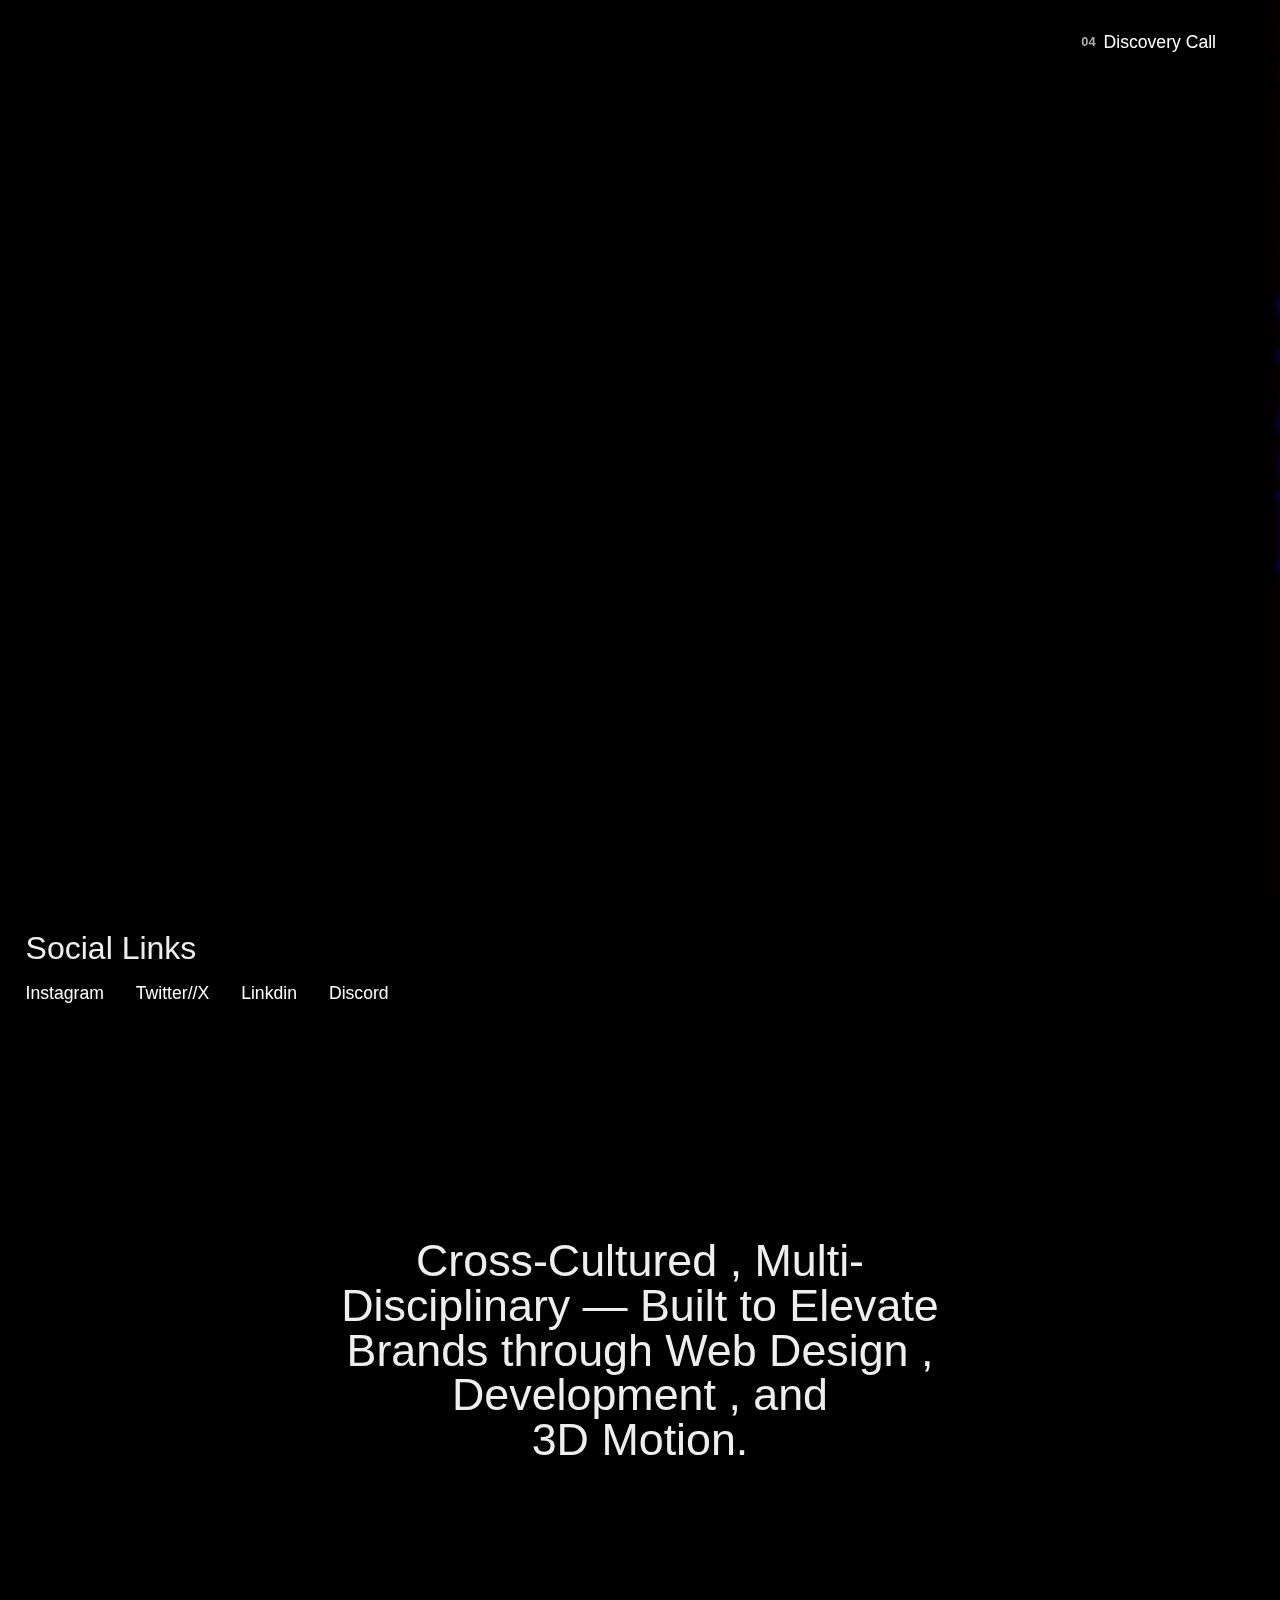
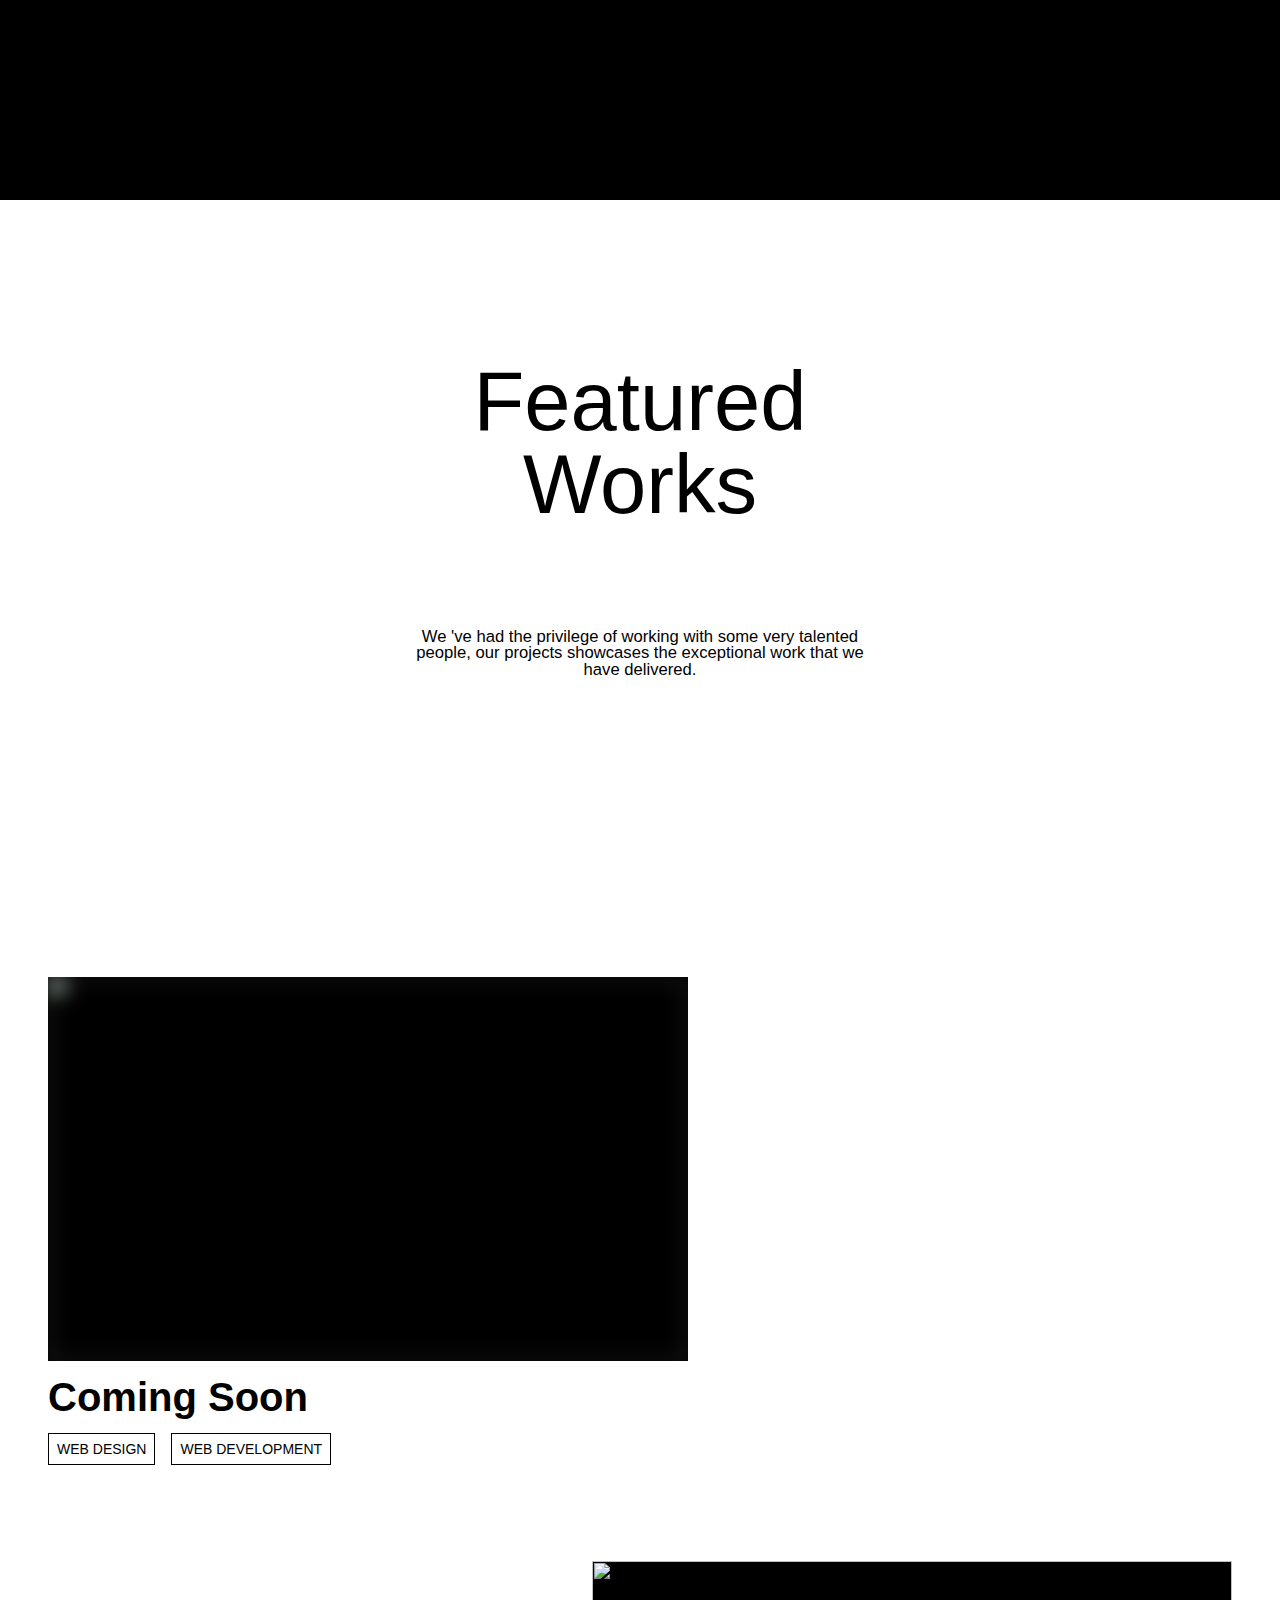
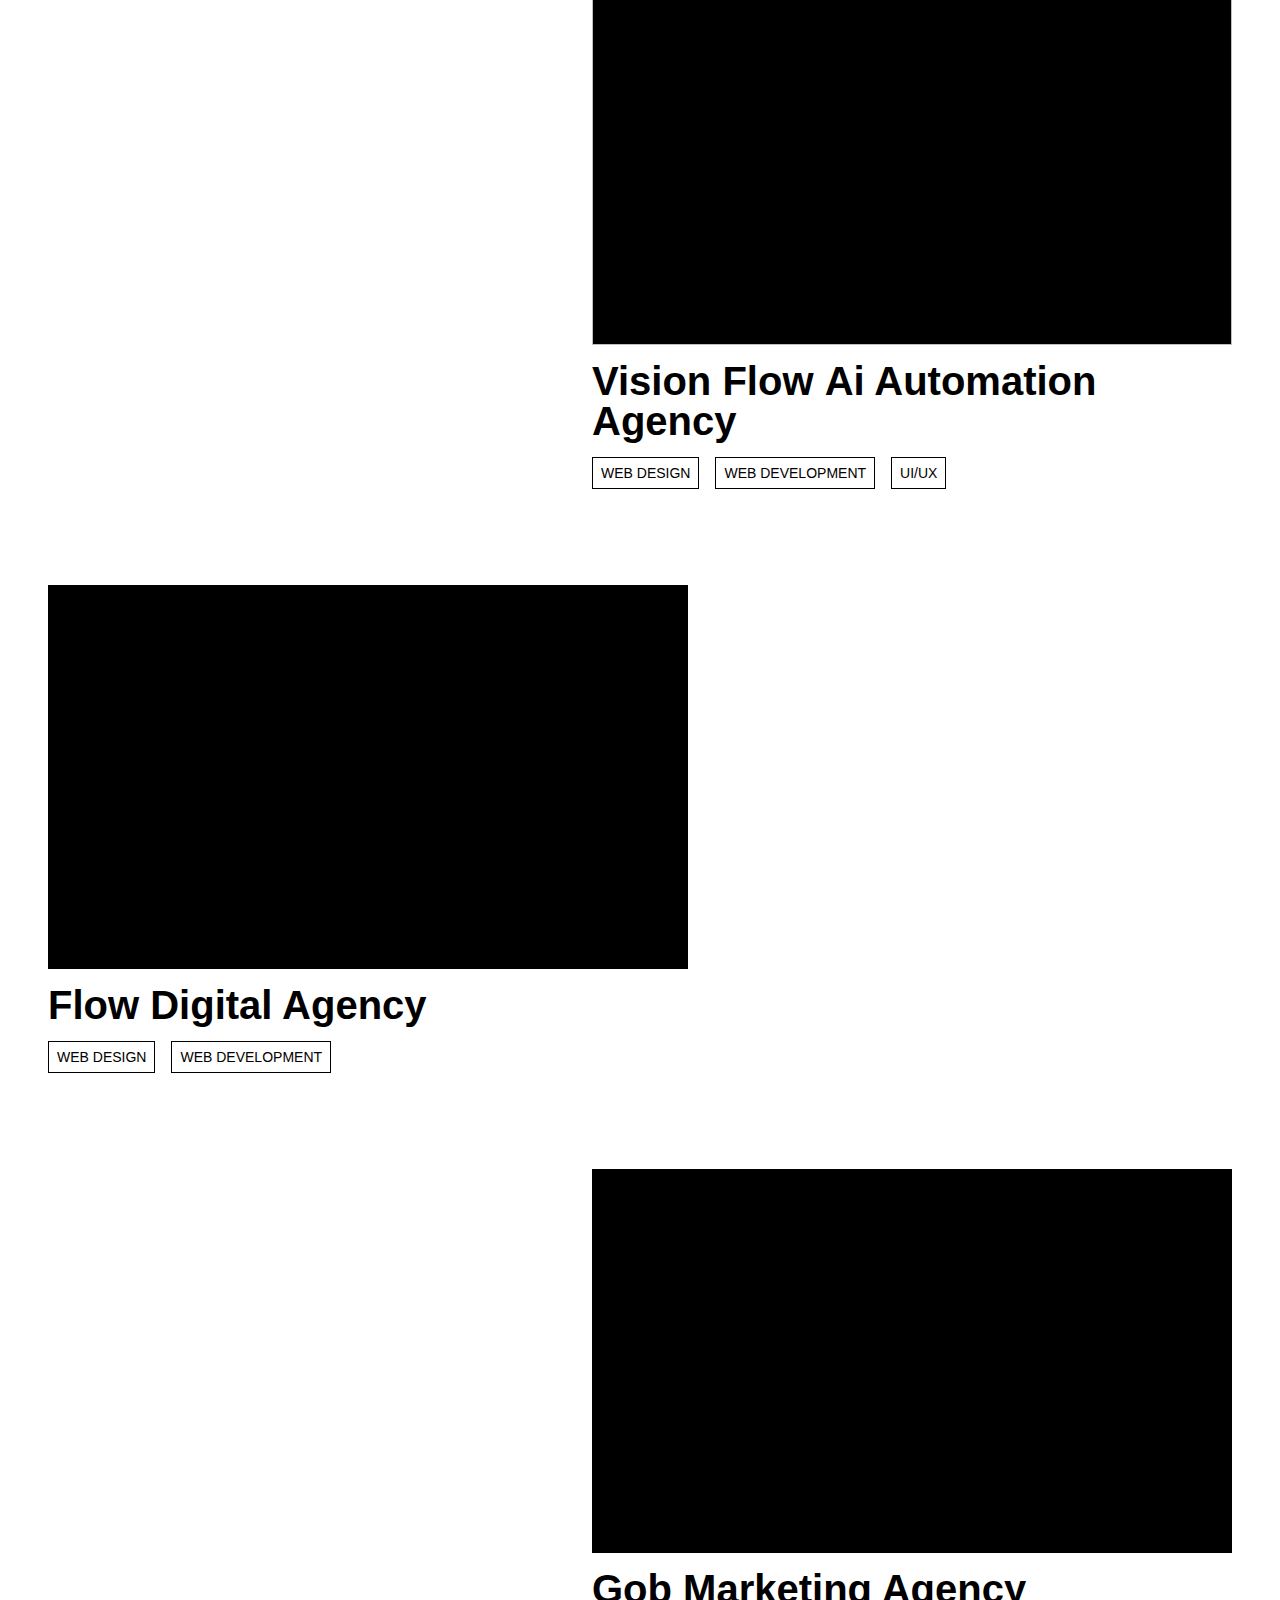
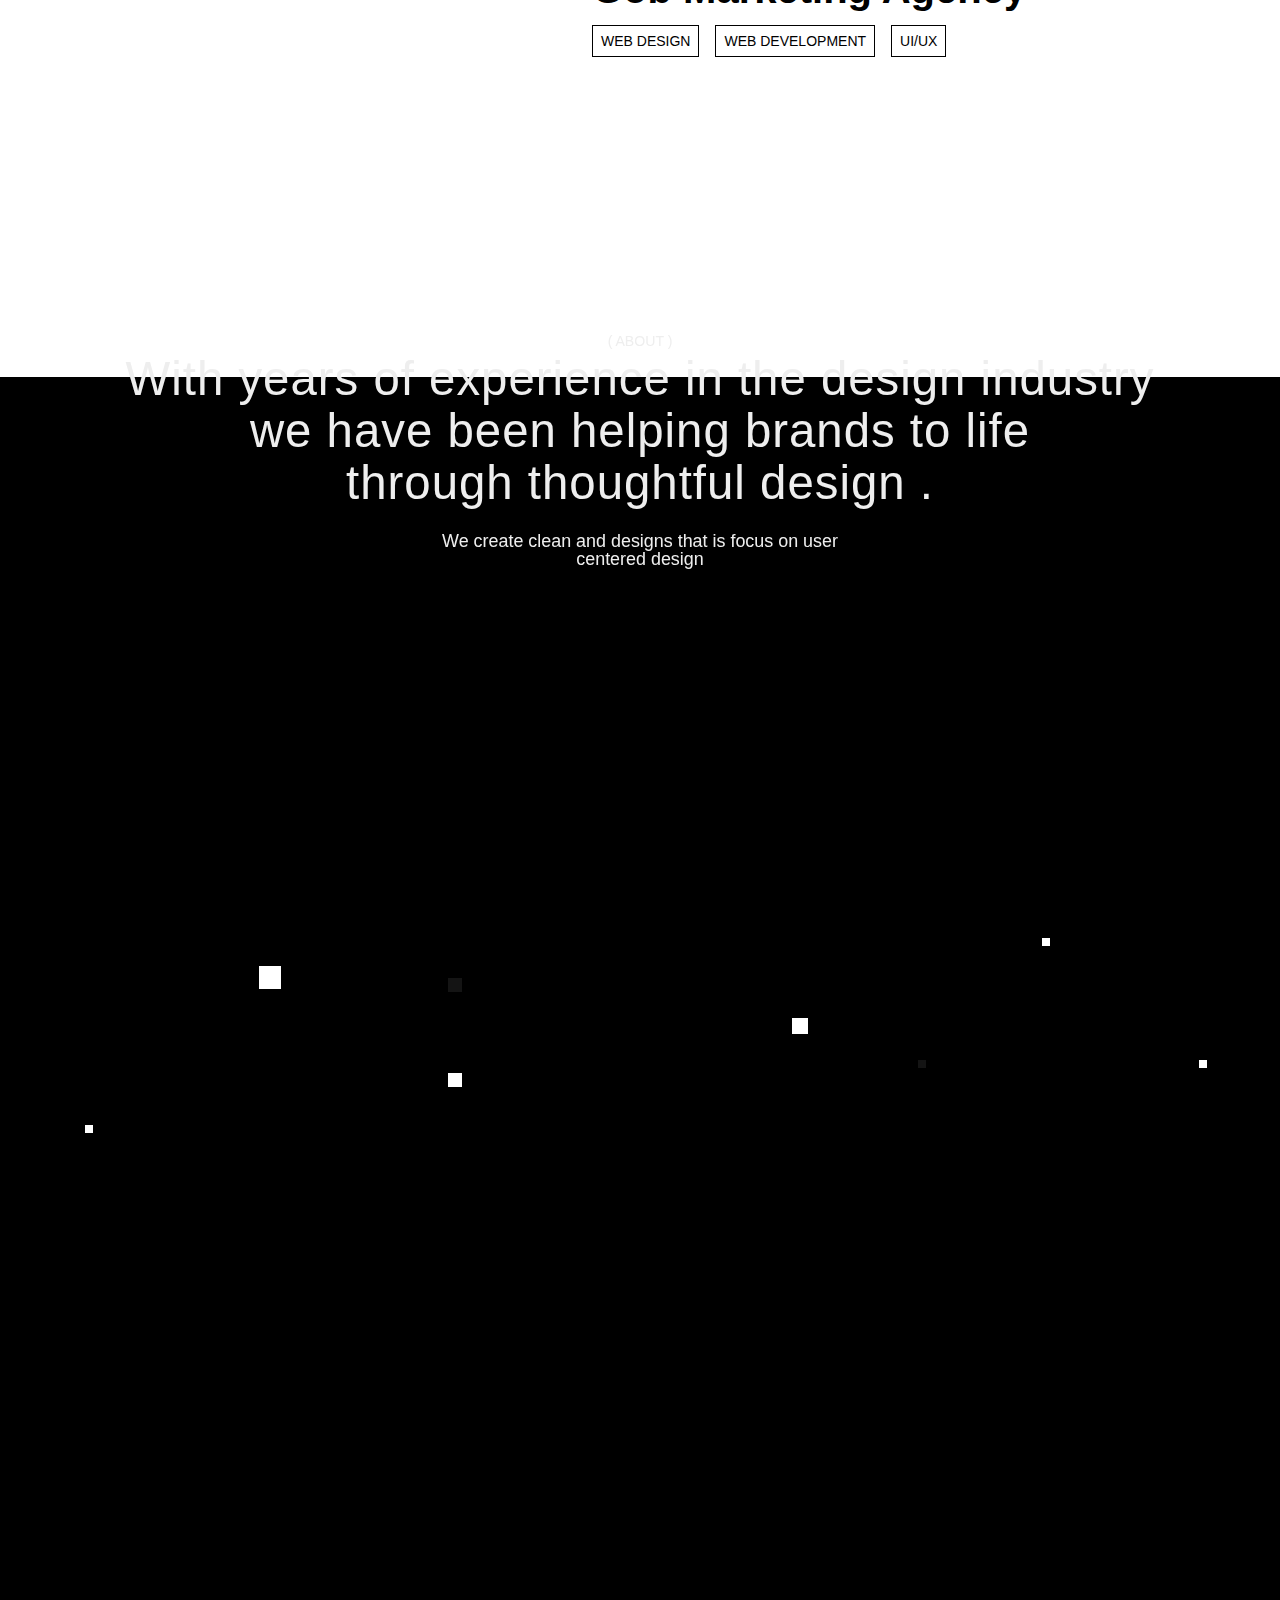
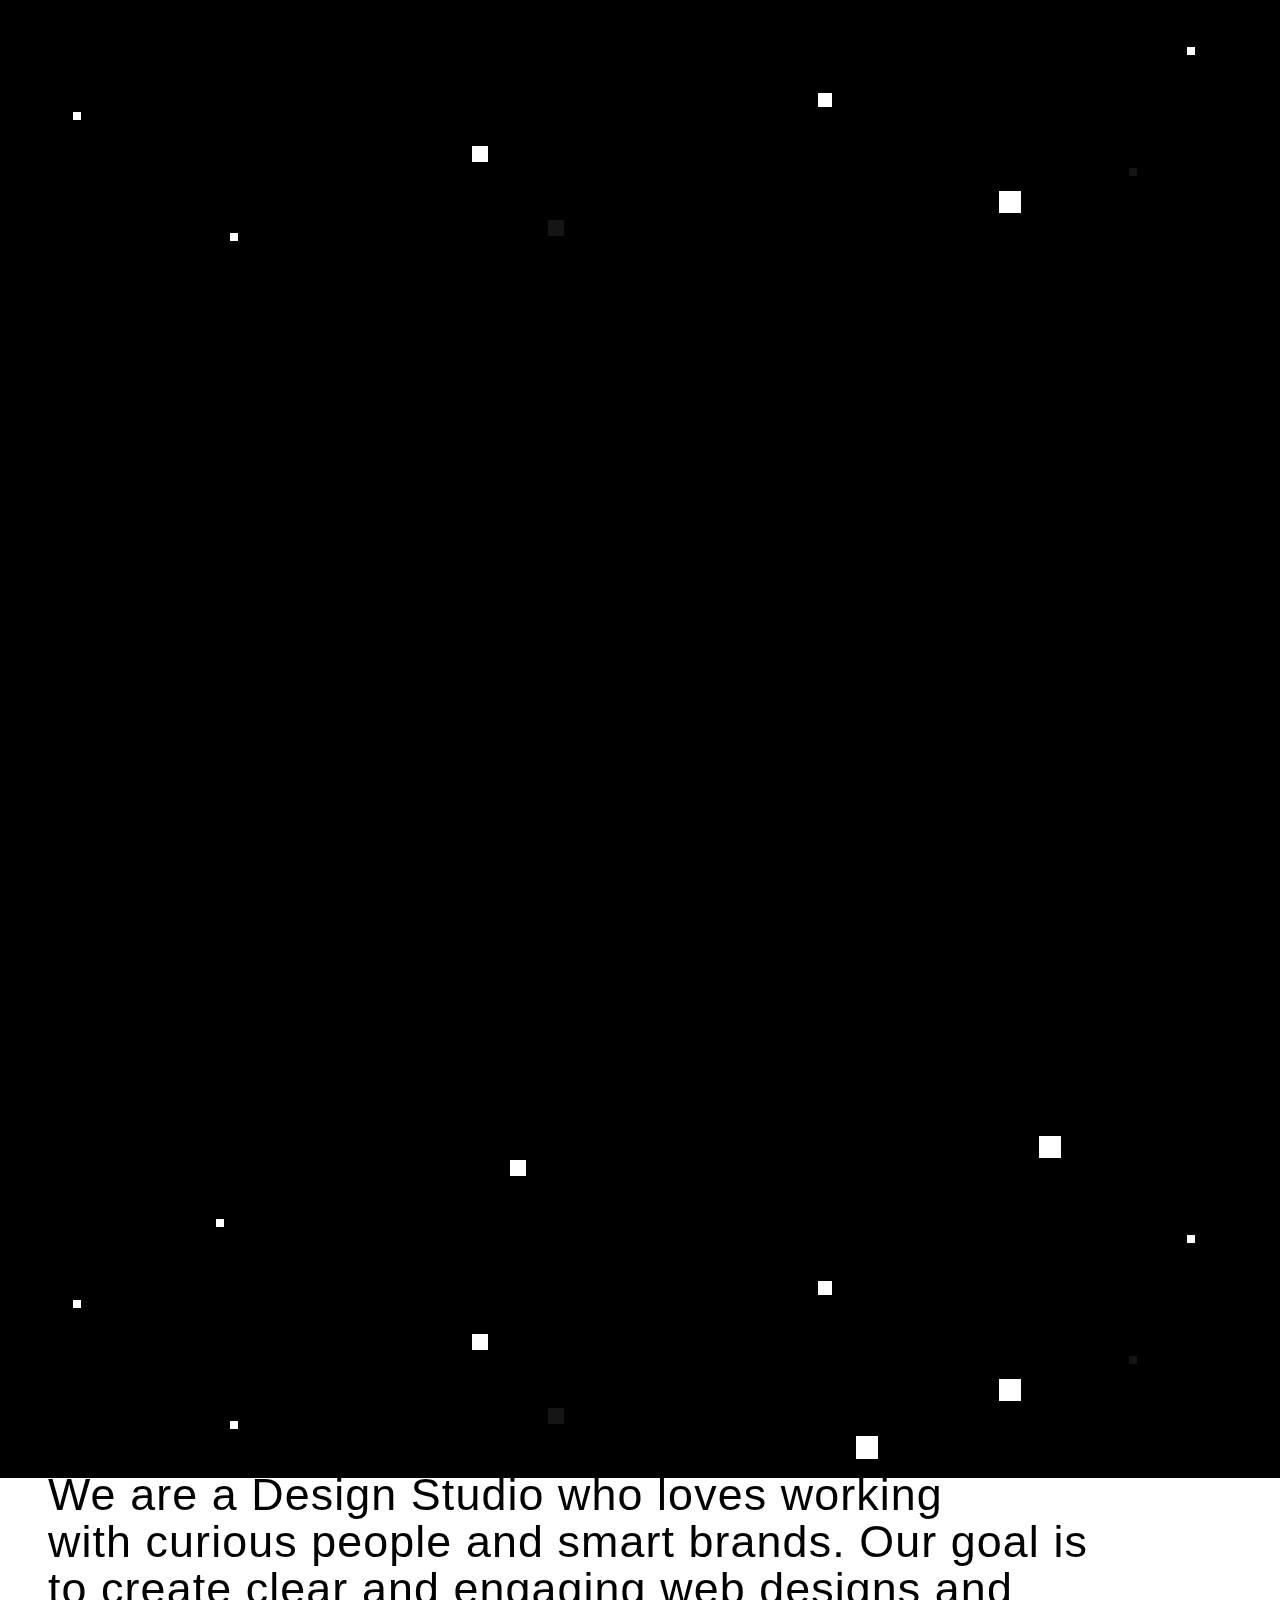
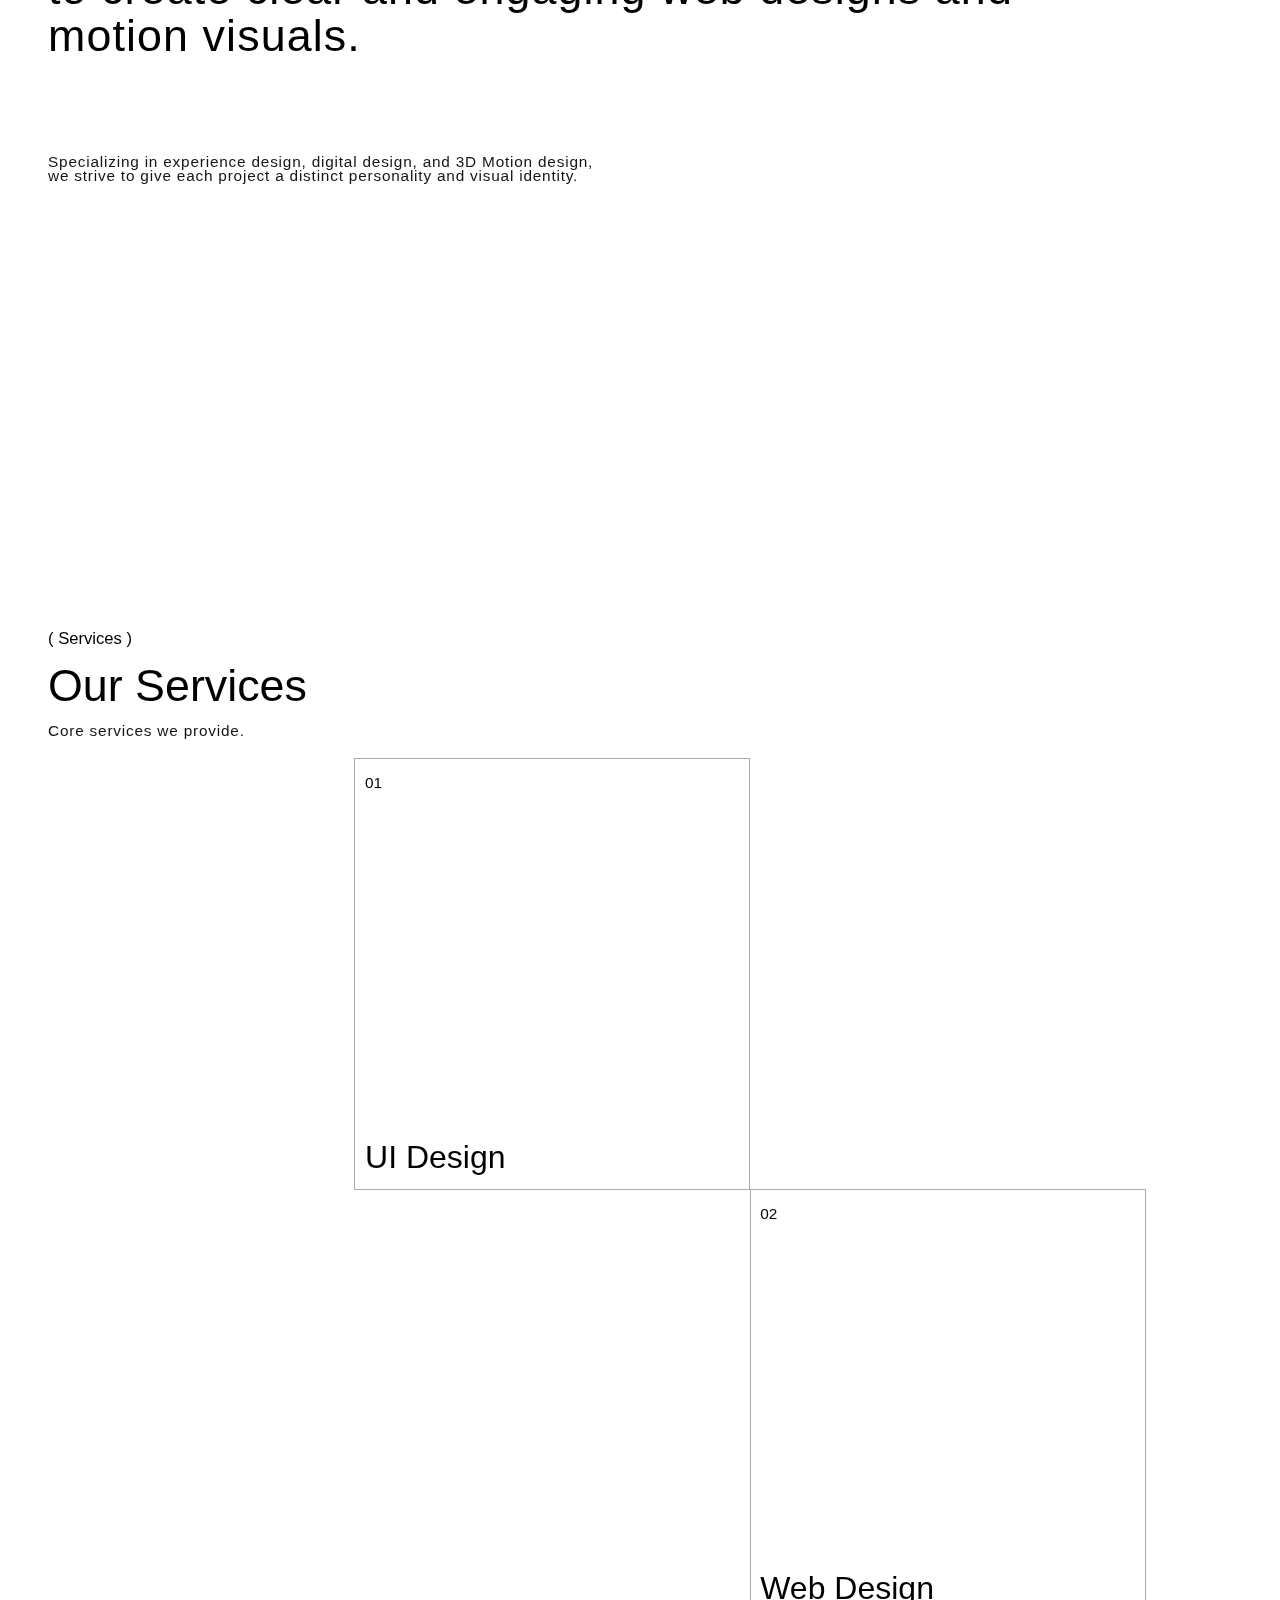
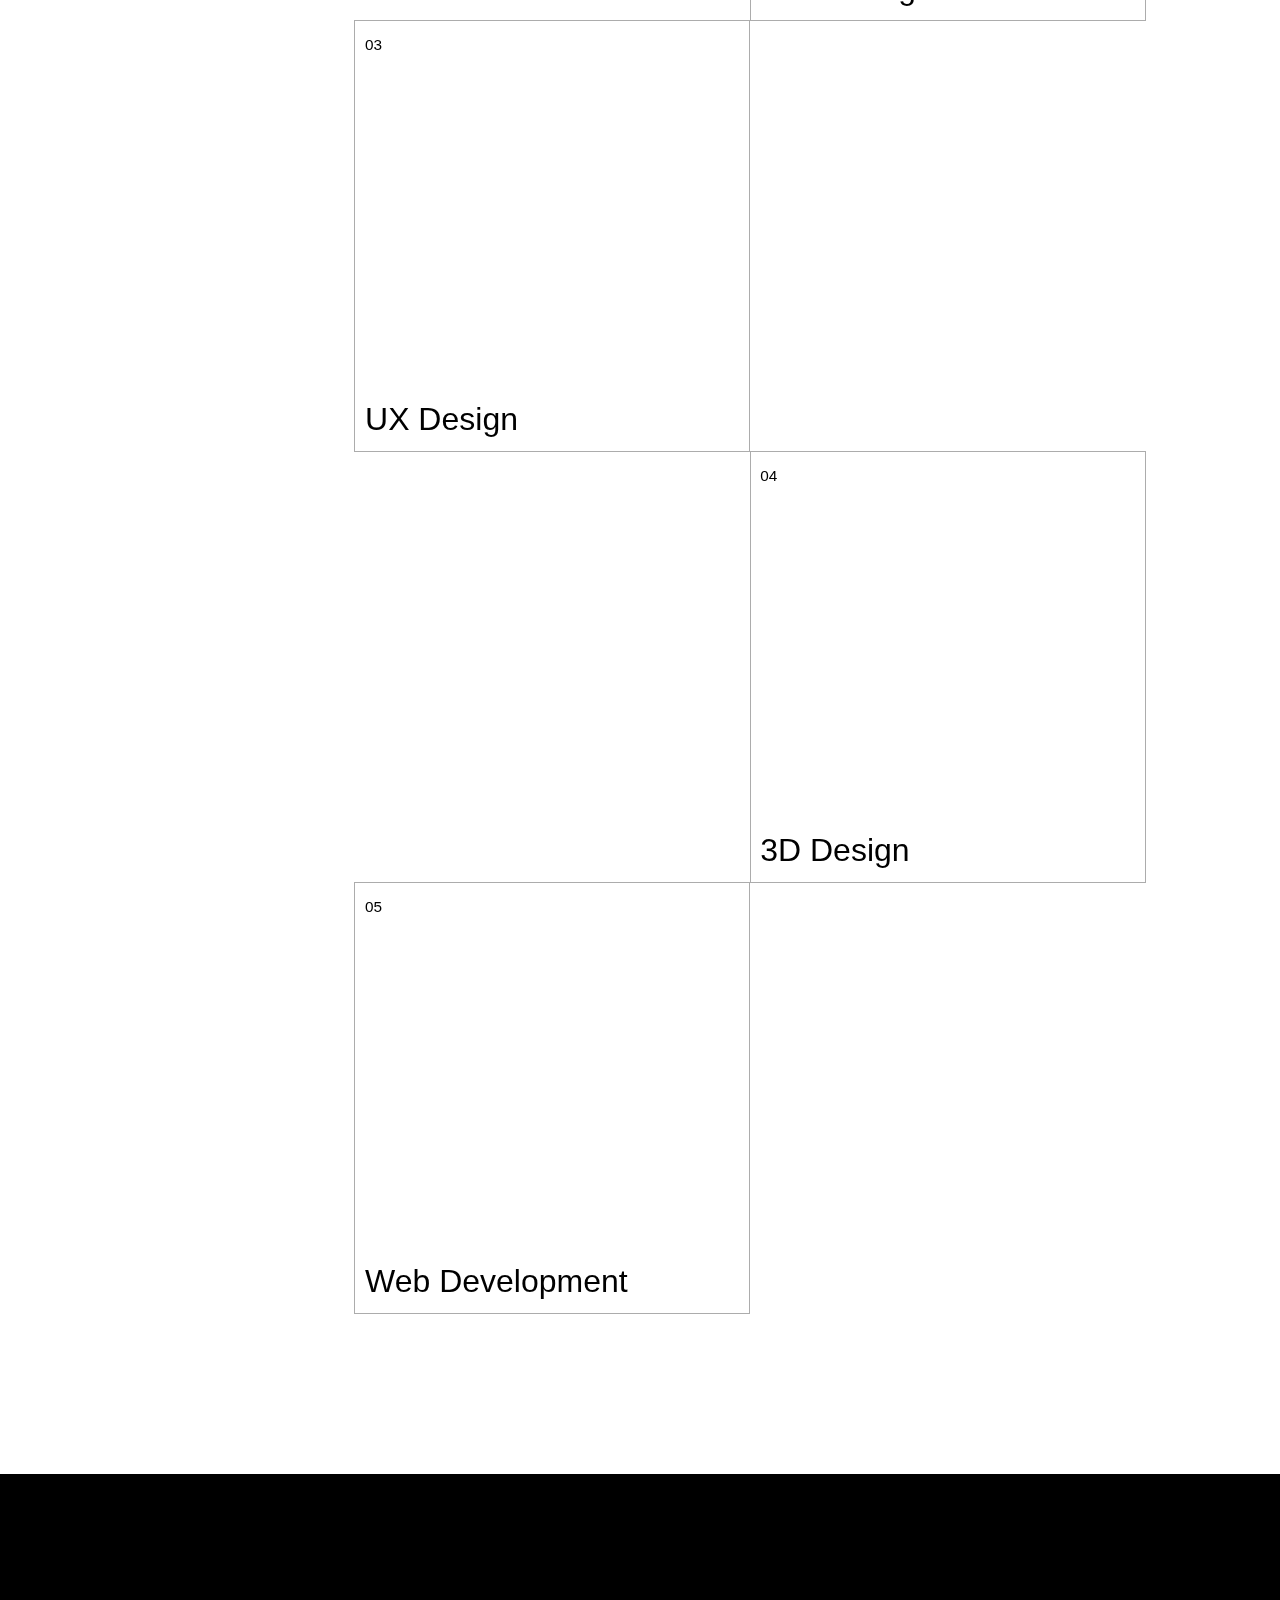
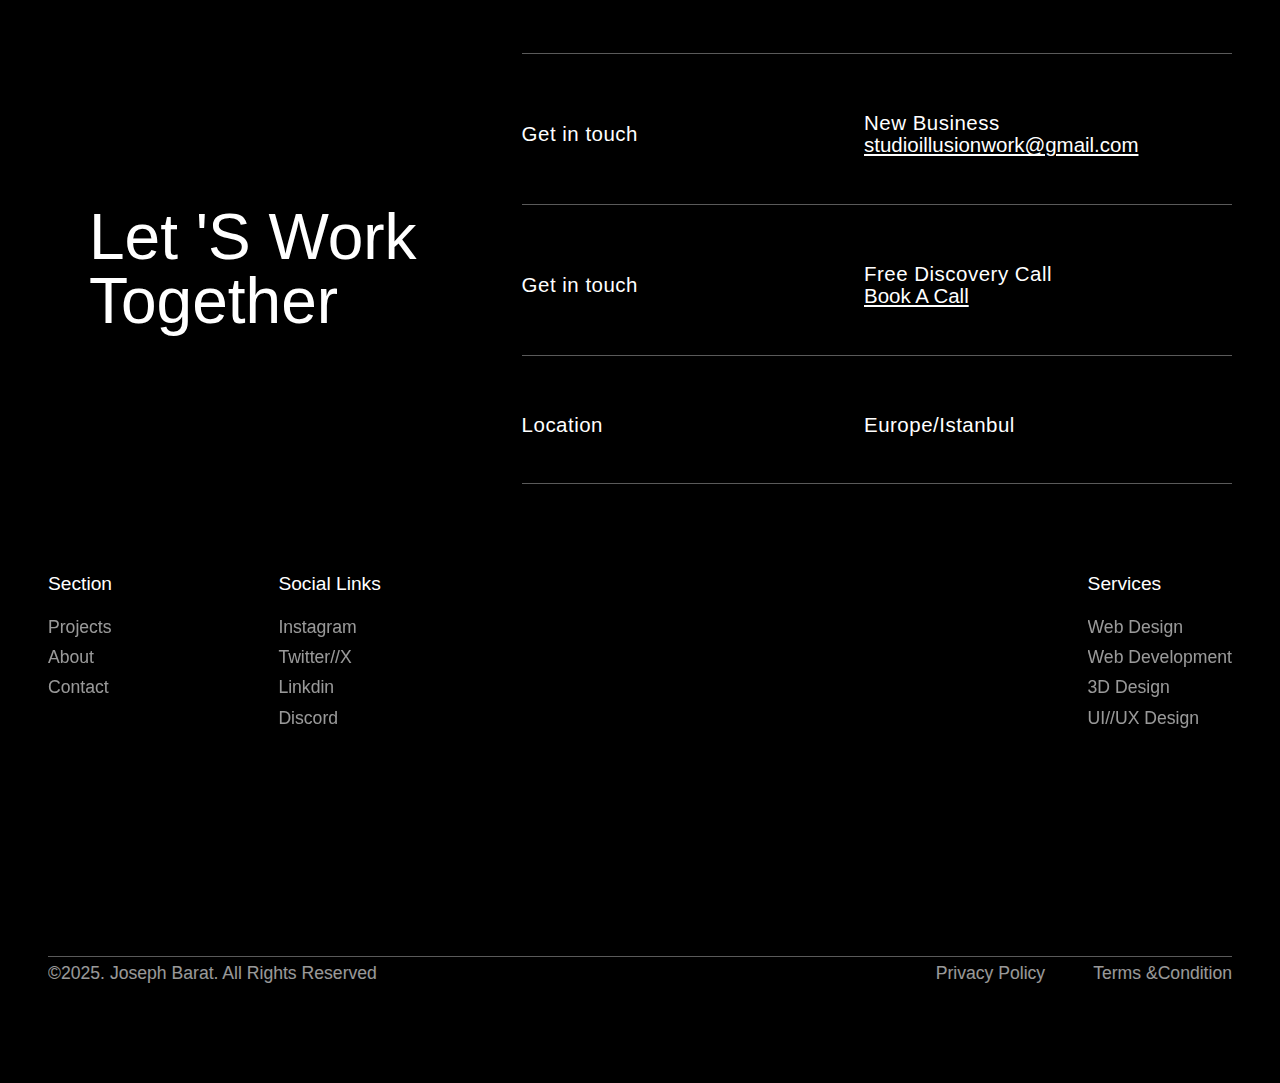
==== commit f4569556: "Update index.html" ====
--- a/index.html
+++ b/index.html
@@ -758,7 +758,7 @@
                                     <div class="own-wrapper">
                                         <div class="pic-wrapper">
                                             <div class="the-picture-inside">
-                                                <img src="https://github.com/Joseph-Barat/howler/blob/d96706707ee52bf458feb0c1b222d730bb9ed9ea/iPhone%2015%20Pro.png?raw=true" loading="lazy" width="Auto" height="Auto" alt="" srcset="https://github.com/Joseph-Barat/howler/blob/d96706707ee52bf458feb0c1b222d730bb9ed9ea/iPhone%2015%20Pro.png?raw=true 500w, https://github.com/Joseph-Barat/howler/blob/d96706707ee52bf458feb0c1b222d730bb9ed9ea/iPhone%2015%20Pro.png?raw=true 800w, https://github.com/Joseph-Barat/howler/blob/d96706707ee52bf458feb0c1b222d730bb9ed9ea/iPhone%2015%20Pro.png?raw=true 1080w, https://github.com/Joseph-Barat/howler/blob/d96706707ee52bf458feb0c1b222d730bb9ed9ea/iPhone%2015%20Pro.png?raw=true 1501w" sizes="100vw" class="image-9"/>
+                                                <img src="https://cdn.prod.website-files.com/670e78f67231ebe73defbf80/67df0ea1d88e614e5d1314cf_visiiiiiiiiiii.png" loading="lazy" width="Auto" height="Auto" alt="" srcset="https://cdn.prod.website-files.com/670e78f67231ebe73defbf80/67df0ea1d88e614e5d1314cf_visiiiiiiiiiii.png 500w, https://cdn.prod.website-files.com/670e78f67231ebe73defbf80/67df0ea1d88e614e5d1314cf_visiiiiiiiiiii.png 800w, https://cdn.prod.website-files.com/670e78f67231ebe73defbf80/67df0ea1d88e614e5d1314cf_visiiiiiiiiiii.png 1080w, https://cdn.prod.website-files.com/670e78f67231ebe73defbf80/67df0ea1d88e614e5d1314cf_visiiiiiiiiiii.png 1501w" sizes="100vw" class="image-9"/>
                                             </div>
                                         </div>
                                         <div>
--- a/style.css
+++ b/style.css
@@ -1,11 +1,13 @@
 html {
-  -webkit-text-size-adjust: 100%;
-  -ms-text-size-adjust: 100%;
-  font-family: sans-serif;
-}
+    -webkit-text-size-adjust: 100%;
+    -ms-text-size-adjust: 100%;
+    font-family: sans-serif;
+}
+
 body {
-  margin: 0;
-}
+    margin: 0;
+}
+
 article,
 aside,
 details,
@@ -19,4587 +21,5089 @@
 nav,
 section,
 summary {
-  display: block;
-}
+    display: block;
+}
+
 audio,
 canvas,
 progress,
 video {
-  vertical-align: baseline;
-  display: inline-block;
-}
+    vertical-align: baseline;
+    display: inline-block;
+}
+
 audio:not([controls]) {
-  height: 0;
-  display: none;
-}
+    height: 0;
+    display: none;
+}
+
 [hidden],
 template {
-  display: none;
-}
+    display: none;
+}
+
 a {
-  background-color: transparent;
-}
+    background-color: #0000;
+}
+
 a:active,
 a:hover {
-  outline: 0;
-}
+    outline: 0;
+}
+
 abbr[title] {
-  border-bottom: 1px dotted;
-}
+    border-bottom: 1px dotted;
+}
+
 b,
 strong {
-  font-weight: 700;
-}
+    font-weight: bold;
+}
+
 dfn {
-  font-style: italic;
-}
+    font-style: italic;
+}
+
 h1 {
-  margin: 0.67em 0;
-  font-size: 2em;
-}
+    margin: .67em 0;
+    font-size: 2em;
+}
+
 mark {
-  color: #000;
-  background: #ff0;
-}
+    color: #000;
+    background: #ff0;
+}
+
 small {
-  font-size: 80%;
-}
+    font-size: 80%;
+}
+
 sub,
 sup {
-  vertical-align: baseline;
-  font-size: 75%;
-  line-height: 0;
-  position: relative;
-}
+    vertical-align: baseline;
+    font-size: 75%;
+    line-height: 0;
+    position: relative;
+}
+
 sup {
-  top: -0.5em;
-}
+    top: -.5em;
+}
+
 sub {
-  bottom: -0.25em;
-}
+    bottom: -.25em;
+}
+
 img {
-  border: 0;
-}
+    border: 0;
+}
+
 svg:not(:root) {
-  overflow: hidden;
-}
+    overflow: hidden;
+}
+
 hr {
-  box-sizing: content-box;
-  height: 0;
-}
+    box-sizing: content-box;
+    height: 0;
+}
+
 pre {
-  overflow: auto;
-}
+    overflow: auto;
+}
+
 code,
 kbd,
 pre,
 samp {
-  font-family: monospace;
-  font-size: 1em;
-}
+    font-family: monospace;
+    font-size: 1em;
+}
+
 button,
 input,
 optgroup,
 select,
 textarea {
-  color: inherit;
-  font: inherit;
-  margin: 0;
-}
+    color: inherit;
+    font: inherit;
+    margin: 0;
+}
+
 button {
-  overflow: visible;
-}
+    overflow: visible;
+}
+
 button,
 select {
-  text-transform: none;
-}
+    text-transform: none;
+}
+
 button,
 html input[type="button"],
 input[type="reset"] {
-  -webkit-appearance: button;
-  cursor: pointer;
-}
+    -webkit-appearance: button;
+    cursor: pointer;
+}
+
 button[disabled],
 html input[disabled] {
-  cursor: default;
-}
+    cursor: default;
+}
+
 button::-moz-focus-inner,
 input::-moz-focus-inner {
-  border: 0;
-  padding: 0;
-}
+    border: 0;
+    padding: 0;
+}
+
 input {
-  line-height: normal;
-}
+    line-height: normal;
+}
+
 input[type="checkbox"],
 input[type="radio"] {
-  box-sizing: border-box;
-  padding: 0;
-}
+    box-sizing: border-box;
+    padding: 0;
+}
+
 input[type="number"]::-webkit-inner-spin-button,
 input[type="number"]::-webkit-outer-spin-button {
-  height: auto;
-}
+    height: auto;
+}
+
 input[type="search"] {
-  -webkit-appearance: none;
-}
+    -webkit-appearance: none;
+}
+
 input[type="search"]::-webkit-search-cancel-button,
 input[type="search"]::-webkit-search-decoration {
-  -webkit-appearance: none;
-}
+    -webkit-appearance: none;
+}
+
 legend {
-  border: 0;
-  padding: 0;
-}
+    border: 0;
+    padding: 0;
+}
+
 textarea {
-  overflow: auto;
-}
+    overflow: auto;
+}
+
 optgroup {
-  font-weight: 700;
-}
+    font-weight: bold;
+}
+
 table {
-  border-collapse: collapse;
-  border-spacing: 0;
-}
+    border-collapse: collapse;
+    border-spacing: 0;
+}
+
 td,
 th {
-  padding: 0;
-}
+    padding: 0;
+}
+
 @font-face {
-  font-family: webflow-icons;
-  src: url([data-uri])
-    format("truetype");
-  font-weight: 400;
-  font-style: normal;
-}
+    font-family: webflow-icons;
+    src: url("[data-uri]") format("truetype");
+    font-weight: normal;
+    font-style: normal;
+}
+
 [class^="w-icon-"],
-[class*="\ w-icon-"] {
-  speak: none;
-  font-variant: normal;
-  text-transform: none;
-  -webkit-font-smoothing: antialiased;
-  -moz-osx-font-smoothing: grayscale;
-  font-style: normal;
-  font-weight: 400;
-  line-height: 1;
-  font-family: webflow-icons !important;
-}
+[class*=" w-icon-"] {
+    speak: none;
+    font-variant: normal;
+    text-transform: none;
+    -webkit-font-smoothing: antialiased;
+    -moz-osx-font-smoothing: grayscale;
+    font-style: normal;
+    font-weight: normal;
+    line-height: 1;
+    font-family: webflow-icons !important;
+}
+
 .w-icon-slider-right:before {
-  content: "î˜€";
-}
+    content: "î˜€";
+}
+
 .w-icon-slider-left:before {
-  content: "î˜";
-}
+    content: "î˜";
+}
+
 .w-icon-nav-menu:before {
-  content: "î˜‚";
-}
+    content: "î˜‚";
+}
+
 .w-icon-arrow-down:before,
 .w-icon-dropdown-toggle:before {
-  content: "î˜ƒ";
-}
+    content: "î˜ƒ";
+}
+
 .w-icon-file-upload-remove:before {
-  content: "î¤€";
-}
+    content: "î¤€";
+}
+
 .w-icon-file-upload-icon:before {
-  content: "î¤ƒ";
-}
+    content: "î¤ƒ";
+}
+
 * {
-  box-sizing: border-box;
-}
+    box-sizing: border-box;
+}
+
 html {
-  height: 100%;
-}
+    height: 100%;
+}
+
 body {
-  color: #333;
-  background-color: #fff;
-  min-height: 100%;
-  margin: 0;
-  font-family: Arial, sans-serif;
-  font-size: 14px;
-  line-height: 20px;
-}
+    color: #333;
+    background-color: #fff;
+    min-height: 100%;
+    margin: 0;
+    font-family: Arial, sans-serif;
+    font-size: 14px;
+    line-height: 20px;
+}
+
 img {
-  vertical-align: middle;
-  max-width: 100%;
-  display: inline-block;
-}
+    vertical-align: middle;
+    max-width: 100%;
+    display: inline-block;
+}
+
 html.w-mod-touch * {
-  background-attachment: scroll !important;
-}
+    background-attachment: scroll !important;
+}
+
 .w-block {
-  display: block;
-}
+    display: block;
+}
+
 .w-inline-block {
-  max-width: 100%;
-  display: inline-block;
-}
+    max-width: 100%;
+    display: inline-block;
+}
+
 .w-clearfix:before,
 .w-clearfix:after {
-  content: " ";
-  grid-area: 1/1/2/2;
-  display: table;
-}
+    content: " ";
+    grid-area: 1 / 1 / 2 / 2;
+    display: table;
+}
+
 .w-clearfix:after {
-  clear: both;
-}
+    clear: both;
+}
+
 .w-hidden {
-  display: none;
-}
+    display: none;
+}
+
 .w-button {
-  color: #fff;
-  line-height: inherit;
-  cursor: pointer;
-  background-color: #3898ec;
-  border: 0;
-  border-radius: 0;
-  padding: 9px 15px;
-  text-decoration: none;
-  display: inline-block;
-}
+    color: #fff;
+    line-height: inherit;
+    cursor: pointer;
+    background-color: #3898ec;
+    border: 0;
+    border-radius: 0;
+    padding: 9px 15px;
+    text-decoration: none;
+    display: inline-block;
+}
+
 input.w-button {
-  -webkit-appearance: button;
-}
+    -webkit-appearance: button;
+}
+
 html[data-w-dynpage] [data-w-cloak] {
-  color: transparent !important;
-}
+    color: #0000 !important;
+}
+
 .w-code-block {
-  margin: unset;
-}
+    margin: unset;
+}
+
 pre.w-code-block code {
-  all: inherit;
-}
+    all: inherit;
+}
+
+.w-optimization {
+    display: contents;
+}
+
 .w-webflow-badge,
-.w-webflow-badge * {
-  z-index: auto;
-  visibility: visible;
-  box-sizing: border-box;
-  float: none;
-  clear: none;
-  box-shadow: none;
-  opacity: 1;
-  direction: ltr;
-  font-family: inherit;
-  font-weight: inherit;
-  color: inherit;
-  font-size: inherit;
-  line-height: inherit;
-  font-style: inherit;
-  font-variant: inherit;
-  text-align: inherit;
-  letter-spacing: inherit;
-  -webkit-text-decoration: inherit;
-  text-decoration: inherit;
-  text-indent: 0;
-  text-transform: inherit;
-  text-shadow: none;
-  font-smoothing: auto;
-  vertical-align: baseline;
-  cursor: inherit;
-  white-space: inherit;
-  word-break: normal;
-  word-spacing: normal;
-  word-wrap: normal;
-  background: 0 0;
-  border: 0 transparent;
-  border-radius: 0;
-  width: auto;
-  min-width: 0;
-  max-width: none;
-  height: auto;
-  min-height: 0;
-  max-height: none;
-  margin: 0;
-  padding: 0;
-  list-style-type: disc;
-  transition: none;
-  display: block;
-  position: static;
-  top: auto;
-  bottom: auto;
-  left: auto;
-  right: auto;
-  overflow: visible;
-  transform: none;
-}
+.w-webflow-badge>img {
+    box-sizing: unset;
+    width: unset;
+    height: unset;
+    max-height: unset;
+    max-width: unset;
+    min-height: unset;
+    min-width: unset;
+    margin: unset;
+    padding: unset;
+    float: unset;
+    clear: unset;
+    border: unset;
+    border-radius: unset;
+    background: unset;
+    background-image: unset;
+    background-position: unset;
+    background-size: unset;
+    background-repeat: unset;
+    background-origin: unset;
+    background-clip: unset;
+    background-attachment: unset;
+    background-color: unset;
+    box-shadow: unset;
+    transform: unset;
+    direction: unset;
+    font-family: unset;
+    font-weight: unset;
+    color: unset;
+    font-size: unset;
+    line-height: unset;
+    font-style: unset;
+    font-variant: unset;
+    text-align: unset;
+    letter-spacing: unset;
+    -webkit-text-decoration: unset;
+    text-decoration: unset;
+    text-indent: unset;
+    text-transform: unset;
+    list-style-type: unset;
+    text-shadow: unset;
+    vertical-align: unset;
+    cursor: unset;
+    white-space: unset;
+    word-break: unset;
+    word-spacing: unset;
+    word-wrap: unset;
+    transition: unset;
+}
+
 .w-webflow-badge {
-  white-space: nowrap;
-  cursor: pointer;
-  box-shadow: 0 0 0 1px rgba(0, 0, 0, 0.1), 0 1px 3px rgba(0, 0, 0, 0.1);
-  visibility: visible !important;
-  z-index: 2147483647 !important;
-  color: #aaadb0 !important;
-  opacity: 1 !important;
-  background-color: #fff !important;
-  border-radius: 3px !important;
-  width: auto !important;
-  height: auto !important;
-  margin: 0 !important;
-  padding: 6px !important;
-  font-size: 12px !important;
-  line-height: 14px !important;
-  text-decoration: none !important;
-  display: inline-block !important;
-  position: fixed !important;
-  top: auto !important;
-  bottom: 12px !important;
-  left: auto !important;
-  right: 12px !important;
-  overflow: visible !important;
-  transform: none !important;
-}
-.w-webflow-badge > img {
-  visibility: visible !important;
-  opacity: 1 !important;
-  vertical-align: middle !important;
-  display: inline-block !important;
-}
+    white-space: nowrap;
+    cursor: pointer;
+    box-shadow: 0 0 0 1px #0000001a, 0 1px 3px #0000001a;
+    visibility: visible !important;
+    opacity: 1 !important;
+    z-index: 2147483647 !important;
+    color: #aaadb0 !important;
+    overflow: unset !important;
+    background-color: #fff !important;
+    border-radius: 3px !important;
+    width: auto !important;
+    height: auto !important;
+    margin: 0 !important;
+    padding: 6px !important;
+    font-size: 12px !important;
+    line-height: 14px !important;
+    text-decoration: none !important;
+    display: inline-block !important;
+    position: fixed !important;
+    inset: auto 12px 12px auto !important;
+    transform: none !important;
+}
+
+.w-webflow-badge>img {
+    position: unset;
+    visibility: unset !important;
+    opacity: 1 !important;
+    vertical-align: middle !important;
+    display: inline-block !important;
+}
+
 h1,
 h2,
 h3,
 h4,
 h5,
 h6 {
-  margin-bottom: 10px;
-  font-weight: 700;
-}
+    margin-bottom: 10px;
+    font-weight: bold;
+}
+
 h1 {
-  margin-top: 20px;
-  font-size: 38px;
-  line-height: 44px;
-}
+    margin-top: 20px;
+    font-size: 38px;
+    line-height: 44px;
+}
+
 h2 {
-  margin-top: 20px;
-  font-size: 32px;
-  line-height: 36px;
-}
+    margin-top: 20px;
+    font-size: 32px;
+    line-height: 36px;
+}
+
 h3 {
-  margin-top: 20px;
-  font-size: 24px;
-  line-height: 30px;
-}
+    margin-top: 20px;
+    font-size: 24px;
+    line-height: 30px;
+}
+
 h4 {
-  margin-top: 10px;
-  font-size: 18px;
-  line-height: 24px;
-}
+    margin-top: 10px;
+    font-size: 18px;
+    line-height: 24px;
+}
+
 h5 {
-  margin-top: 10px;
-  font-size: 14px;
-  line-height: 20px;
-}
+    margin-top: 10px;
+    font-size: 14px;
+    line-height: 20px;
+}
+
 h6 {
-  margin-top: 10px;
-  font-size: 12px;
-  line-height: 18px;
-}
+    margin-top: 10px;
+    font-size: 12px;
+    line-height: 18px;
+}
+
 p {
-  margin-top: 0;
-  margin-bottom: 10px;
-}
+    margin-top: 0;
+    margin-bottom: 10px;
+}
+
 blockquote {
-  border-left: 5px solid #e2e2e2;
-  margin: 0 0 10px;
-  padding: 10px 20px;
-  font-size: 18px;
-  line-height: 22px;
-}
+    border-left: 5px solid #e2e2e2;
+    margin: 0 0 10px;
+    padding: 10px 20px;
+    font-size: 18px;
+    line-height: 22px;
+}
+
 figure {
-  margin: 0 0 10px;
-}
+    margin: 0 0 10px;
+}
+
+figcaption {
+    text-align: center;
+    margin-top: 5px;
+}
+
 ul,
 ol {
-  margin-top: 0;
-  margin-bottom: 10px;
-  padding-left: 40px;
-}
+    margin-top: 0;
+    margin-bottom: 10px;
+    padding-left: 40px;
+}
+
 .w-list-unstyled {
-  padding-left: 0;
-  list-style: none;
-}
+    padding-left: 0;
+    list-style: none;
+}
+
 .w-embed:before,
 .w-embed:after {
-  content: " ";
-  grid-area: 1/1/2/2;
-  display: table;
-}
+    content: " ";
+    grid-area: 1 / 1 / 2 / 2;
+    display: table;
+}
+
 .w-embed:after {
-  clear: both;
-}
+    clear: both;
+}
+
 .w-video {
-  width: 100%;
-  padding: 0;
-  position: relative;
-}
+    width: 100%;
+    padding: 0;
+    position: relative;
+}
+
 .w-video iframe,
 .w-video object,
 .w-video embed {
-  border: none;
-  width: 100%;
-  height: 100%;
-  position: absolute;
-  top: 0;
-  left: 0;
-}
+    border: none;
+    width: 100%;
+    height: 100%;
+    position: absolute;
+    top: 0;
+    left: 0;
+}
+
 fieldset {
-  border: 0;
-  margin: 0;
-  padding: 0;
-}
+    border: 0;
+    margin: 0;
+    padding: 0;
+}
+
 button,
 [type="button"],
 [type="reset"] {
-  cursor: pointer;
-  -webkit-appearance: button;
-  border: 0;
-}
+    cursor: pointer;
+    -webkit-appearance: button;
+    border: 0;
+}
+
 .w-form {
-  margin: 0 0 15px;
-}
+    margin: 0 0 15px;
+}
+
 .w-form-done {
-  text-align: center;
-  background-color: #ddd;
-  padding: 20px;
-  display: none;
-}
+    text-align: center;
+    background-color: #ddd;
+    padding: 20px;
+    display: none;
+}
+
 .w-form-fail {
-  background-color: #ffdede;
-  margin-top: 10px;
-  padding: 10px;
-  display: none;
-}
+    background-color: #ffdede;
+    margin-top: 10px;
+    padding: 10px;
+    display: none;
+}
+
 label {
-  margin-bottom: 5px;
-  font-weight: 700;
-  display: block;
-}
+    margin-bottom: 5px;
+    font-weight: bold;
+    display: block;
+}
+
 .w-input,
 .w-select {
-  color: #333;
-  vertical-align: middle;
-  background-color: #fff;
-  border: 1px solid #ccc;
-  width: 100%;
-  height: 38px;
-  margin-bottom: 10px;
-  padding: 8px 12px;
-  font-size: 14px;
-  line-height: 1.42857;
-  display: block;
-}
-.w-input:-moz-placeholder,
-.w-select:-moz-placeholder {
-  color: #999;
-}
-.w-input::-moz-placeholder,
-.w-select::-moz-placeholder {
-  color: #999;
-  opacity: 1;
-}
-.w-input::-webkit-input-placeholder,
-.w-select::-webkit-input-placeholder {
-  color: #999;
-}
+    color: #333;
+    vertical-align: middle;
+    background-color: #fff;
+    border: 1px solid #ccc;
+    width: 100%;
+    height: 38px;
+    margin-bottom: 10px;
+    padding: 8px 12px;
+    font-size: 14px;
+    line-height: 1.42857;
+    display: block;
+}
+
+.w-input::placeholder,
+.w-select::placeholder {
+    color: #999;
+}
+
 .w-input:focus,
 .w-select:focus {
-  border-color: #3898ec;
-  outline: 0;
-}
+    border-color: #3898ec;
+    outline: 0;
+}
+
 .w-input[disabled],
 .w-select[disabled],
 .w-input[readonly],
 .w-select[readonly],
 fieldset[disabled] .w-input,
 fieldset[disabled] .w-select {
-  cursor: not-allowed;
-}
+    cursor: not-allowed;
+}
+
 .w-input[disabled]:not(.w-input-disabled),
 .w-select[disabled]:not(.w-input-disabled),
 .w-input[readonly],
 .w-select[readonly],
 fieldset[disabled]:not(.w-input-disabled) .w-input,
 fieldset[disabled]:not(.w-input-disabled) .w-select {
-  background-color: #eee;
-}
+    background-color: #eee;
+}
+
 textarea.w-input,
 textarea.w-select {
-  height: auto;
-}
+    height: auto;
+}
+
 .w-select {
-  background-color: #f3f3f3;
-}
+    background-color: #f3f3f3;
+}
+
 .w-select[multiple] {
-  height: auto;
-}
+    height: auto;
+}
+
 .w-form-label {
-  cursor: pointer;
-  margin-bottom: 0;
-  font-weight: 400;
-  display: inline-block;
-}
+    cursor: pointer;
+    margin-bottom: 0;
+    font-weight: normal;
+    display: inline-block;
+}
+
 .w-radio {
-  margin-bottom: 5px;
-  padding-left: 20px;
-  display: block;
-}
+    margin-bottom: 5px;
+    padding-left: 20px;
+    display: block;
+}
+
 .w-radio:before,
 .w-radio:after {
-  content: " ";
-  grid-area: 1/1/2/2;
-  display: table;
-}
+    content: " ";
+    grid-area: 1 / 1 / 2 / 2;
+    display: table;
+}
+
 .w-radio:after {
-  clear: both;
-}
+    clear: both;
+}
+
 .w-radio-input {
-  float: left;
-  margin: 3px 0 0 -20px;
-  line-height: normal;
-}
+    float: left;
+    margin: 3px 0 0 -20px;
+    line-height: normal;
+}
+
 .w-file-upload {
-  margin-bottom: 10px;
-  display: block;
-}
+    margin-bottom: 10px;
+    display: block;
+}
+
 .w-file-upload-input {
-  opacity: 0;
-  z-index: -100;
-  width: 0.1px;
-  height: 0.1px;
-  position: absolute;
-  overflow: hidden;
-}
+    opacity: 0;
+    z-index: -100;
+    width: .1px;
+    height: .1px;
+    position: absolute;
+    overflow: hidden;
+}
+
 .w-file-upload-default,
 .w-file-upload-uploading,
 .w-file-upload-success {
-  color: #333;
-  display: inline-block;
-}
+    color: #333;
+    display: inline-block;
+}
+
 .w-file-upload-error {
-  margin-top: 10px;
-  display: block;
-}
+    margin-top: 10px;
+    display: block;
+}
+
 .w-file-upload-default.w-hidden,
 .w-file-upload-uploading.w-hidden,
 .w-file-upload-error.w-hidden,
 .w-file-upload-success.w-hidden {
-  display: none;
-}
+    display: none;
+}
+
 .w-file-upload-uploading-btn {
-  cursor: pointer;
-  background-color: #fafafa;
-  border: 1px solid #ccc;
-  margin: 0;
-  padding: 8px 12px;
-  font-size: 14px;
-  font-weight: 400;
-  display: flex;
-}
+    cursor: pointer;
+    background-color: #fafafa;
+    border: 1px solid #ccc;
+    margin: 0;
+    padding: 8px 12px;
+    font-size: 14px;
+    font-weight: normal;
+    display: flex;
+}
+
 .w-file-upload-file {
-  background-color: #fafafa;
-  border: 1px solid #ccc;
-  flex-grow: 1;
-  justify-content: space-between;
-  margin: 0;
-  padding: 8px 9px 8px 11px;
-  display: flex;
-}
+    background-color: #fafafa;
+    border: 1px solid #ccc;
+    flex-grow: 1;
+    justify-content: space-between;
+    margin: 0;
+    padding: 8px 9px 8px 11px;
+    display: flex;
+}
+
 .w-file-upload-file-name {
-  font-size: 14px;
-  font-weight: 400;
-  display: block;
-}
+    font-size: 14px;
+    font-weight: normal;
+    display: block;
+}
+
 .w-file-remove-link {
-  cursor: pointer;
-  width: auto;
-  height: auto;
-  margin-top: 3px;
-  margin-left: 10px;
-  padding: 3px;
-  display: block;
-}
+    cursor: pointer;
+    width: auto;
+    height: auto;
+    margin-top: 3px;
+    margin-left: 10px;
+    padding: 3px;
+    display: block;
+}
+
 .w-icon-file-upload-remove {
-  margin: auto;
-  font-size: 10px;
-}
+    margin: auto;
+    font-size: 10px;
+}
+
 .w-file-upload-error-msg {
-  color: #ea384c;
-  padding: 2px 0;
-  display: inline-block;
-}
+    color: #ea384c;
+    padding: 2px 0;
+    display: inline-block;
+}
+
 .w-file-upload-info {
-  padding: 0 12px;
-  line-height: 38px;
-  display: inline-block;
-}
+    padding: 0 12px;
+    line-height: 38px;
+    display: inline-block;
+}
+
 .w-file-upload-label {
-  cursor: pointer;
-  background-color: #fafafa;
-  border: 1px solid #ccc;
-  margin: 0;
-  padding: 8px 12px;
-  font-size: 14px;
-  font-weight: 400;
-  display: inline-block;
-}
+    cursor: pointer;
+    background-color: #fafafa;
+    border: 1px solid #ccc;
+    margin: 0;
+    padding: 8px 12px;
+    font-size: 14px;
+    font-weight: normal;
+    display: inline-block;
+}
+
 .w-icon-file-upload-icon,
 .w-icon-file-upload-uploading {
-  width: 20px;
-  margin-right: 8px;
-  display: inline-block;
-}
+    width: 20px;
+    margin-right: 8px;
+    display: inline-block;
+}
+
 .w-icon-file-upload-uploading {
-  height: 20px;
-}
+    height: 20px;
+}
+
 .w-container {
-  max-width: 940px;
-  margin-left: auto;
-  margin-right: auto;
-}
+    max-width: 940px;
+    margin-left: auto;
+    margin-right: auto;
+}
+
 .w-container:before,
 .w-container:after {
-  content: " ";
-  grid-area: 1/1/2/2;
-  display: table;
-}
+    content: " ";
+    grid-area: 1 / 1 / 2 / 2;
+    display: table;
+}
+
 .w-container:after {
-  clear: both;
-}
+    clear: both;
+}
+
 .w-container .w-row {
-  margin-left: -10px;
-  margin-right: -10px;
-}
+    margin-left: -10px;
+    margin-right: -10px;
+}
+
 .w-row:before,
 .w-row:after {
-  content: " ";
-  grid-area: 1/1/2/2;
-  display: table;
-}
+    content: " ";
+    grid-area: 1 / 1 / 2 / 2;
+    display: table;
+}
+
 .w-row:after {
-  clear: both;
-}
+    clear: both;
+}
+
 .w-row .w-row {
-  margin-left: 0;
-  margin-right: 0;
-}
-.w-col {
-  float: left;
-  width: 100%;
-  min-height: 1px;
-  padding-left: 10px;
-  padding-right: 10px;
-  position: relative;
-}
-.w-col .w-col {
-  padding-left: 0;
-  padding-right: 0;
-}
-.w-col-1 {
-  width: 8.33333%;
-}
-.w-col-2 {
-  width: 16.6667%;
-}
-.w-col-3 {
-  width: 25%;
-}
-.w-col-4 {
-  width: 33.3333%;
-}
-.w-col-5 {
-  width: 41.6667%;
-}
-.w-col-6 {
-  width: 50%;
-}
-.w-col-7 {
-  width: 58.3333%;
-}
-.w-col-8 {
-  width: 66.6667%;
-}
-.w-col-9 {
-  width: 75%;
-}
-.w-col-10 {
-  width: 83.3333%;
-}
-.w-col-11 {
-  width: 91.6667%;
-}
-.w-col-12 {
-  width: 100%;
-}
-.w-hidden-main {
-  display: none !important;
-}
-@media screen and (max-width: 991px) {
-  .w-container {
-    max-width: 728px;
-  }
-  .w-hidden-main {
-    display: inherit !important;
-  }
-  .w-hidden-medium {
-    display: none !important;
-  }
-  .w-col-medium-1 {
-    width: 8.33333%;
-  }
-  .w-col-medium-2 {
-    width: 16.6667%;
-  }
-  .w-col-medium-3 {
-    width: 25%;
-  }
-  .w-col-medium-4 {
-    width: 33.3333%;
-  }
-  .w-col-medium-5 {
-    width: 41.6667%;
-  }
-  .w-col-medium-6 {
-    width: 50%;
-  }
-  .w-col-medium-7 {
-    width: 58.3333%;
-  }
-  .w-col-medium-8 {
-    width: 66.6667%;
-  }
-  .w-col-medium-9 {
-    width: 75%;
-  }
-  .w-col-medium-10 {
-    width: 83.3333%;
-  }
-  .w-col-medium-11 {
-    width: 91.6667%;
-  }
-  .w-col-medium-12 {
-    width: 100%;
-  }
-  .w-col-stack {
-    width: 100%;
-    left: auto;
-    right: auto;
-  }
-}
-@media screen and (max-width: 767px) {
-  .w-hidden-main,
-  .w-hidden-medium {
-    display: inherit !important;
-  }
-  .w-hidden-small {
-    display: none !important;
-  }
-  .w-row,
-  .w-container .w-row {
     margin-left: 0;
     margin-right: 0;
-  }
-  .w-col {
+}
+
+.w-col {
+    float: left;
     width: 100%;
-    left: auto;
-    right: auto;
-  }
-  .w-col-small-1 {
+    min-height: 1px;
+    padding-left: 10px;
+    padding-right: 10px;
+    position: relative;
+}
+
+.w-col .w-col {
+    padding-left: 0;
+    padding-right: 0;
+}
+
+.w-col-1 {
     width: 8.33333%;
-  }
-  .w-col-small-2 {
+}
+
+.w-col-2 {
     width: 16.6667%;
-  }
-  .w-col-small-3 {
+}
+
+.w-col-3 {
     width: 25%;
-  }
-  .w-col-small-4 {
+}
+
+.w-col-4 {
     width: 33.3333%;
-  }
-  .w-col-small-5 {
+}
+
+.w-col-5 {
     width: 41.6667%;
-  }
-  .w-col-small-6 {
+}
+
+.w-col-6 {
     width: 50%;
-  }
-  .w-col-small-7 {
+}
+
+.w-col-7 {
     width: 58.3333%;
-  }
-  .w-col-small-8 {
+}
+
+.w-col-8 {
     width: 66.6667%;
-  }
-  .w-col-small-9 {
+}
+
+.w-col-9 {
     width: 75%;
-  }
-  .w-col-small-10 {
+}
+
+.w-col-10 {
     width: 83.3333%;
-  }
-  .w-col-small-11 {
+}
+
+.w-col-11 {
     width: 91.6667%;
-  }
-  .w-col-small-12 {
+}
+
+.w-col-12 {
     width: 100%;
-  }
-}
+}
+
+.w-hidden-main {
+    display: none !important;
+}
+
+@media screen and (max-width: 991px) {
+    .w-container {
+        max-width: 728px;
+    }
+
+    .w-hidden-main {
+        display: inherit !important;
+    }
+
+    .w-hidden-medium {
+        display: none !important;
+    }
+
+    .w-col-medium-1 {
+        width: 8.33333%;
+    }
+
+    .w-col-medium-2 {
+        width: 16.6667%;
+    }
+
+    .w-col-medium-3 {
+        width: 25%;
+    }
+
+    .w-col-medium-4 {
+        width: 33.3333%;
+    }
+
+    .w-col-medium-5 {
+        width: 41.6667%;
+    }
+
+    .w-col-medium-6 {
+        width: 50%;
+    }
+
+    .w-col-medium-7 {
+        width: 58.3333%;
+    }
+
+    .w-col-medium-8 {
+        width: 66.6667%;
+    }
+
+    .w-col-medium-9 {
+        width: 75%;
+    }
+
+    .w-col-medium-10 {
+        width: 83.3333%;
+    }
+
+    .w-col-medium-11 {
+        width: 91.6667%;
+    }
+
+    .w-col-medium-12 {
+        width: 100%;
+    }
+
+    .w-col-stack {
+        width: 100%;
+        left: auto;
+        right: auto;
+    }
+}
+
+@media screen and (max-width: 767px) {
+
+    .w-hidden-main,
+    .w-hidden-medium {
+        display: inherit !important;
+    }
+
+    .w-hidden-small {
+        display: none !important;
+    }
+
+    .w-row,
+    .w-container .w-row {
+        margin-left: 0;
+        margin-right: 0;
+    }
+
+    .w-col {
+        width: 100%;
+        left: auto;
+        right: auto;
+    }
+
+    .w-col-small-1 {
+        width: 8.33333%;
+    }
+
+    .w-col-small-2 {
+        width: 16.6667%;
+    }
+
+    .w-col-small-3 {
+        width: 25%;
+    }
+
+    .w-col-small-4 {
+        width: 33.3333%;
+    }
+
+    .w-col-small-5 {
+        width: 41.6667%;
+    }
+
+    .w-col-small-6 {
+        width: 50%;
+    }
+
+    .w-col-small-7 {
+        width: 58.3333%;
+    }
+
+    .w-col-small-8 {
+        width: 66.6667%;
+    }
+
+    .w-col-small-9 {
+        width: 75%;
+    }
+
+    .w-col-small-10 {
+        width: 83.3333%;
+    }
+
+    .w-col-small-11 {
+        width: 91.6667%;
+    }
+
+    .w-col-small-12 {
+        width: 100%;
+    }
+}
+
 @media screen and (max-width: 479px) {
-  .w-container {
-    max-width: none;
-  }
-  .w-hidden-main,
-  .w-hidden-medium,
-  .w-hidden-small {
-    display: inherit !important;
-  }
-  .w-hidden-tiny {
+    .w-container {
+        max-width: none;
+    }
+
+    .w-hidden-main,
+    .w-hidden-medium,
+    .w-hidden-small {
+        display: inherit !important;
+    }
+
+    .w-hidden-tiny {
+        display: none !important;
+    }
+
+    .w-col {
+        width: 100%;
+    }
+
+    .w-col-tiny-1 {
+        width: 8.33333%;
+    }
+
+    .w-col-tiny-2 {
+        width: 16.6667%;
+    }
+
+    .w-col-tiny-3 {
+        width: 25%;
+    }
+
+    .w-col-tiny-4 {
+        width: 33.3333%;
+    }
+
+    .w-col-tiny-5 {
+        width: 41.6667%;
+    }
+
+    .w-col-tiny-6 {
+        width: 50%;
+    }
+
+    .w-col-tiny-7 {
+        width: 58.3333%;
+    }
+
+    .w-col-tiny-8 {
+        width: 66.6667%;
+    }
+
+    .w-col-tiny-9 {
+        width: 75%;
+    }
+
+    .w-col-tiny-10 {
+        width: 83.3333%;
+    }
+
+    .w-col-tiny-11 {
+        width: 91.6667%;
+    }
+
+    .w-col-tiny-12 {
+        width: 100%;
+    }
+}
+
+.w-widget {
+    position: relative;
+}
+
+.w-widget-map {
+    width: 100%;
+    height: 400px;
+}
+
+.w-widget-map label {
+    width: auto;
+    display: inline;
+}
+
+.w-widget-map img {
+    max-width: inherit;
+}
+
+.w-widget-map .gm-style-iw {
+    text-align: center;
+}
+
+.w-widget-map .gm-style-iw>button {
     display: none !important;
-  }
-  .w-col {
-    width: 100%;
-  }
-  .w-col-tiny-1 {
-    width: 8.33333%;
-  }
-  .w-col-tiny-2 {
-    width: 16.6667%;
-  }
-  .w-col-tiny-3 {
-    width: 25%;
-  }
-  .w-col-tiny-4 {
-    width: 33.3333%;
-  }
-  .w-col-tiny-5 {
-    width: 41.6667%;
-  }
-  .w-col-tiny-6 {
-    width: 50%;
-  }
-  .w-col-tiny-7 {
-    width: 58.3333%;
-  }
-  .w-col-tiny-8 {
-    width: 66.6667%;
-  }
-  .w-col-tiny-9 {
-    width: 75%;
-  }
-  .w-col-tiny-10 {
-    width: 83.3333%;
-  }
-  .w-col-tiny-11 {
-    width: 91.6667%;
-  }
-  .w-col-tiny-12 {
-    width: 100%;
-  }
-}
-.w-widget {
-  position: relative;
-}
-.w-widget-map {
-  width: 100%;
-  height: 400px;
-}
-.w-widget-map label {
-  width: auto;
-  display: inline;
-}
-.w-widget-map img {
-  max-width: inherit;
-}
-.w-widget-map .gm-style-iw {
-  text-align: center;
-}
-.w-widget-map .gm-style-iw > button {
-  display: none !important;
-}
+}
+
 .w-widget-twitter {
-  overflow: hidden;
-}
+    overflow: hidden;
+}
+
 .w-widget-twitter-count-shim {
-  vertical-align: top;
-  text-align: center;
-  background: #fff;
-  border: 1px solid #758696;
-  border-radius: 3px;
-  width: 28px;
-  height: 20px;
-  display: inline-block;
-  position: relative;
-}
+    vertical-align: top;
+    text-align: center;
+    background: #fff;
+    border: 1px solid #758696;
+    border-radius: 3px;
+    width: 28px;
+    height: 20px;
+    display: inline-block;
+    position: relative;
+}
+
 .w-widget-twitter-count-shim * {
-  pointer-events: none;
-  -webkit-user-select: none;
-  -ms-user-select: none;
-  user-select: none;
-}
+    pointer-events: none;
+    -webkit-user-select: none;
+    user-select: none;
+}
+
 .w-widget-twitter-count-shim .w-widget-twitter-count-inner {
-  text-align: center;
-  color: #999;
-  font-family: serif;
-  font-size: 15px;
-  line-height: 12px;
-  position: relative;
-}
+    text-align: center;
+    color: #999;
+    font-family: serif;
+    font-size: 15px;
+    line-height: 12px;
+    position: relative;
+}
+
 .w-widget-twitter-count-shim .w-widget-twitter-count-clear {
-  display: block;
-  position: relative;
-}
+    display: block;
+    position: relative;
+}
+
 .w-widget-twitter-count-shim.w--large {
-  width: 36px;
-  height: 28px;
-}
+    width: 36px;
+    height: 28px;
+}
+
 .w-widget-twitter-count-shim.w--large .w-widget-twitter-count-inner {
-  font-size: 18px;
-  line-height: 18px;
-}
+    font-size: 18px;
+    line-height: 18px;
+}
+
 .w-widget-twitter-count-shim:not(.w--vertical) {
-  margin-left: 5px;
-  margin-right: 8px;
-}
+    margin-left: 5px;
+    margin-right: 8px;
+}
+
 .w-widget-twitter-count-shim:not(.w--vertical).w--large {
-  margin-left: 6px;
-}
+    margin-left: 6px;
+}
+
 .w-widget-twitter-count-shim:not(.w--vertical):before,
 .w-widget-twitter-count-shim:not(.w--vertical):after {
-  content: " ";
-  pointer-events: none;
-  border: solid transparent;
-  width: 0;
-  height: 0;
-  position: absolute;
-  top: 50%;
-  left: 0;
-}
+    content: " ";
+    pointer-events: none;
+    border: solid #0000;
+    width: 0;
+    height: 0;
+    position: absolute;
+    top: 50%;
+    left: 0;
+}
+
 .w-widget-twitter-count-shim:not(.w--vertical):before {
-  border-width: 4px;
-  border-color: rgba(117, 134, 150, 0) #5d6c7b rgba(117, 134, 150, 0)
-    rgba(117, 134, 150, 0);
-  margin-top: -4px;
-  margin-left: -9px;
-}
+    border-width: 4px;
+    border-color: #75869600 #5d6c7b #75869600 #75869600;
+    margin-top: -4px;
+    margin-left: -9px;
+}
+
 .w-widget-twitter-count-shim:not(.w--vertical).w--large:before {
-  border-width: 5px;
-  margin-top: -5px;
-  margin-left: -10px;
-}
+    border-width: 5px;
+    margin-top: -5px;
+    margin-left: -10px;
+}
+
 .w-widget-twitter-count-shim:not(.w--vertical):after {
-  border-width: 4px;
-  border-color: rgba(255, 255, 255, 0) #fff rgba(255, 255, 255, 0)
-    rgba(255, 255, 255, 0);
-  margin-top: -4px;
-  margin-left: -8px;
-}
+    border-width: 4px;
+    border-color: #fff0 #fff #fff0 #fff0;
+    margin-top: -4px;
+    margin-left: -8px;
+}
+
 .w-widget-twitter-count-shim:not(.w--vertical).w--large:after {
-  border-width: 5px;
-  margin-top: -5px;
-  margin-left: -9px;
-}
+    border-width: 5px;
+    margin-top: -5px;
+    margin-left: -9px;
+}
+
 .w-widget-twitter-count-shim.w--vertical {
-  width: 61px;
-  height: 33px;
-  margin-bottom: 8px;
-}
+    width: 61px;
+    height: 33px;
+    margin-bottom: 8px;
+}
+
 .w-widget-twitter-count-shim.w--vertical:before,
 .w-widget-twitter-count-shim.w--vertical:after {
-  content: " ";
-  pointer-events: none;
-  border: solid transparent;
-  width: 0;
-  height: 0;
-  position: absolute;
-  top: 100%;
-  left: 50%;
-}
+    content: " ";
+    pointer-events: none;
+    border: solid #0000;
+    width: 0;
+    height: 0;
+    position: absolute;
+    top: 100%;
+    left: 50%;
+}
+
 .w-widget-twitter-count-shim.w--vertical:before {
-  border-width: 5px;
-  border-color: #5d6c7b rgba(117, 134, 150, 0) rgba(117, 134, 150, 0);
-  margin-left: -5px;
-}
+    border-width: 5px;
+    border-color: #5d6c7b #75869600 #75869600;
+    margin-left: -5px;
+}
+
 .w-widget-twitter-count-shim.w--vertical:after {
-  border-width: 4px;
-  border-color: #fff rgba(255, 255, 255, 0) rgba(255, 255, 255, 0);
-  margin-left: -4px;
-}
+    border-width: 4px;
+    border-color: #fff #fff0 #fff0;
+    margin-left: -4px;
+}
+
 .w-widget-twitter-count-shim.w--vertical .w-widget-twitter-count-inner {
-  font-size: 18px;
-  line-height: 22px;
-}
+    font-size: 18px;
+    line-height: 22px;
+}
+
 .w-widget-twitter-count-shim.w--vertical.w--large {
-  width: 76px;
-}
+    width: 76px;
+}
+
 .w-background-video {
-  color: #fff;
-  height: 500px;
-  position: relative;
-  overflow: hidden;
-}
-.w-background-video > video {
-  object-fit: cover;
-  z-index: -100;
-  background-position: 50%;
-  background-size: cover;
-  width: 100%;
-  height: 100%;
-  margin: auto;
-  position: absolute;
-  top: -100%;
-  bottom: -100%;
-  left: -100%;
-  right: -100%;
-}
-.w-background-video > video::-webkit-media-controls-start-playback-button {
-  -webkit-appearance: none;
-  display: none !important;
-}
+    color: #fff;
+    height: 500px;
+    position: relative;
+    overflow: hidden;
+}
+
+.w-background-video>video {
+    object-fit: cover;
+    z-index: -100;
+    background-position: 50%;
+    background-size: cover;
+    width: 100%;
+    height: 100%;
+    margin: auto;
+    position: absolute;
+    inset: -100%;
+}
+
+.w-background-video>video::-webkit-media-controls-start-playback-button {
+    -webkit-appearance: none;
+    display: none !important;
+}
+
 .w-background-video--control {
-  background-color: transparent;
-  padding: 0;
-  position: absolute;
-  bottom: 1em;
-  right: 1em;
-}
-.w-background-video--control > [hidden] {
-  display: none !important;
-}
+    background-color: #0000;
+    padding: 0;
+    position: absolute;
+    bottom: 1em;
+    right: 1em;
+}
+
+.w-background-video--control>[hidden] {
+    display: none !important;
+}
+
 .w-slider {
-  text-align: center;
-  clear: both;
-  -webkit-tap-highlight-color: transparent;
-  tap-highlight-color: transparent;
-  background: #ddd;
-  height: 300px;
-  position: relative;
-}
+    text-align: center;
+    clear: both;
+    -webkit-tap-highlight-color: #0000;
+    tap-highlight-color: #0000;
+    background: #ddd;
+    height: 300px;
+    position: relative;
+}
+
 .w-slider-mask {
-  z-index: 1;
-  white-space: nowrap;
-  height: 100%;
-  display: block;
-  position: relative;
-  left: 0;
-  right: 0;
-  overflow: hidden;
-}
+    z-index: 1;
+    white-space: nowrap;
+    height: 100%;
+    display: block;
+    position: relative;
+    left: 0;
+    right: 0;
+    overflow: hidden;
+}
+
 .w-slide {
-  vertical-align: top;
-  white-space: normal;
-  text-align: left;
-  width: 100%;
-  height: 100%;
-  display: inline-block;
-  position: relative;
-}
+    vertical-align: top;
+    white-space: normal;
+    text-align: left;
+    width: 100%;
+    height: 100%;
+    display: inline-block;
+    position: relative;
+}
+
 .w-slider-nav {
-  z-index: 2;
-  text-align: center;
-  -webkit-tap-highlight-color: transparent;
-  tap-highlight-color: transparent;
-  height: 40px;
-  margin: auto;
-  padding-top: 10px;
-  position: absolute;
-  top: auto;
-  bottom: 0;
-  left: 0;
-  right: 0;
-}
-.w-slider-nav.w-round > div {
-  border-radius: 100%;
-}
-.w-slider-nav.w-num > div {
-  font-size: inherit;
-  line-height: inherit;
-  width: auto;
-  height: auto;
-  padding: 0.2em 0.5em;
-}
-.w-slider-nav.w-shadow > div {
-  box-shadow: 0 0 3px rgba(51, 51, 51, 0.4);
-}
+    z-index: 2;
+    text-align: center;
+    -webkit-tap-highlight-color: #0000;
+    tap-highlight-color: #0000;
+    height: 40px;
+    margin: auto;
+    padding-top: 10px;
+    position: absolute;
+    inset: auto 0 0;
+}
+
+.w-slider-nav.w-round>div {
+    border-radius: 100%;
+}
+
+.w-slider-nav.w-num>div {
+    font-size: inherit;
+    line-height: inherit;
+    width: auto;
+    height: auto;
+    padding: .2em .5em;
+}
+
+.w-slider-nav.w-shadow>div {
+    box-shadow: 0 0 3px #3336;
+}
+
 .w-slider-nav-invert {
-  color: #fff;
-}
-.w-slider-nav-invert > div {
-  background-color: rgba(34, 34, 34, 0.4);
-}
-.w-slider-nav-invert > div.w-active {
-  background-color: #222;
-}
+    color: #fff;
+}
+
+.w-slider-nav-invert>div {
+    background-color: #2226;
+}
+
+.w-slider-nav-invert>div.w-active {
+    background-color: #222;
+}
+
 .w-slider-dot {
-  cursor: pointer;
-  background-color: rgba(255, 255, 255, 0.4);
-  width: 1em;
-  height: 1em;
-  margin: 0 3px 0.5em;
-  transition: background-color 0.1s, color 0.1s;
-  display: inline-block;
-  position: relative;
-}
+    cursor: pointer;
+    background-color: #fff6;
+    width: 1em;
+    height: 1em;
+    margin: 0 3px .5em;
+    transition: background-color .1s, color .1s;
+    display: inline-block;
+    position: relative;
+}
+
 .w-slider-dot.w-active {
-  background-color: #fff;
-}
+    background-color: #fff;
+}
+
 .w-slider-dot:focus {
-  outline: none;
-  box-shadow: 0 0 0 2px #fff;
-}
+    outline: none;
+    box-shadow: 0 0 0 2px #fff;
+}
+
 .w-slider-dot:focus.w-active {
-  box-shadow: none;
-}
+    box-shadow: none;
+}
+
 .w-slider-arrow-left,
 .w-slider-arrow-right {
-  cursor: pointer;
-  color: #fff;
-  -webkit-tap-highlight-color: transparent;
-  tap-highlight-color: transparent;
-  -webkit-user-select: none;
-  -ms-user-select: none;
-  user-select: none;
-  width: 80px;
-  margin: auto;
-  font-size: 40px;
-  position: absolute;
-  top: 0;
-  bottom: 0;
-  left: 0;
-  right: 0;
-  overflow: hidden;
-}
+    cursor: pointer;
+    color: #fff;
+    -webkit-tap-highlight-color: #0000;
+    tap-highlight-color: #0000;
+    -webkit-user-select: none;
+    user-select: none;
+    width: 80px;
+    margin: auto;
+    font-size: 40px;
+    position: absolute;
+    inset: 0;
+    overflow: hidden;
+}
+
 .w-slider-arrow-left [class^="w-icon-"],
 .w-slider-arrow-right [class^="w-icon-"],
-.w-slider-arrow-left [class*="\ w-icon-"],
-.w-slider-arrow-right [class*="\ w-icon-"] {
-  position: absolute;
-}
+.w-slider-arrow-left [class*=" w-icon-"],
+.w-slider-arrow-right [class*=" w-icon-"] {
+    position: absolute;
+}
+
 .w-slider-arrow-left:focus,
 .w-slider-arrow-right:focus {
-  outline: 0;
-}
+    outline: 0;
+}
+
 .w-slider-arrow-left {
-  z-index: 3;
-  right: auto;
-}
+    z-index: 3;
+    right: auto;
+}
+
 .w-slider-arrow-right {
-  z-index: 4;
-  left: auto;
-}
+    z-index: 4;
+    left: auto;
+}
+
 .w-icon-slider-left,
 .w-icon-slider-right {
-  width: 1em;
-  height: 1em;
-  margin: auto;
-  top: 0;
-  bottom: 0;
-  left: 0;
-  right: 0;
-}
+    width: 1em;
+    height: 1em;
+    margin: auto;
+    inset: 0;
+}
+
 .w-slider-aria-label {
-  clip: rect(0 0 0 0);
-  border: 0;
-  width: 1px;
-  height: 1px;
-  margin: -1px;
-  padding: 0;
-  position: absolute;
-  overflow: hidden;
-}
+    clip: rect(0 0 0 0);
+    border: 0;
+    width: 1px;
+    height: 1px;
+    margin: -1px;
+    padding: 0;
+    position: absolute;
+    overflow: hidden;
+}
+
 .w-slider-force-show {
-  display: block !important;
-}
+    display: block !important;
+}
+
 .w-dropdown {
-  text-align: left;
-  z-index: 900;
-  margin-left: auto;
-  margin-right: auto;
-  display: inline-block;
-  position: relative;
-}
+    text-align: left;
+    z-index: 900;
+    margin-left: auto;
+    margin-right: auto;
+    display: inline-block;
+    position: relative;
+}
+
 .w-dropdown-btn,
 .w-dropdown-toggle,
 .w-dropdown-link {
-  vertical-align: top;
-  color: #222;
-  text-align: left;
-  white-space: nowrap;
-  margin-left: auto;
-  margin-right: auto;
-  padding: 20px;
-  text-decoration: none;
-  position: relative;
-}
+    vertical-align: top;
+    color: #222;
+    text-align: left;
+    white-space: nowrap;
+    margin-left: auto;
+    margin-right: auto;
+    padding: 20px;
+    text-decoration: none;
+    position: relative;
+}
+
 .w-dropdown-toggle {
-  -webkit-user-select: none;
-  -ms-user-select: none;
-  user-select: none;
-  cursor: pointer;
-  padding-right: 40px;
-  display: inline-block;
-}
+    -webkit-user-select: none;
+    user-select: none;
+    cursor: pointer;
+    padding-right: 40px;
+    display: inline-block;
+}
+
 .w-dropdown-toggle:focus {
-  outline: 0;
-}
+    outline: 0;
+}
+
 .w-icon-dropdown-toggle {
-  width: 1em;
-  height: 1em;
-  margin: auto 20px auto auto;
-  position: absolute;
-  top: 0;
-  bottom: 0;
-  right: 0;
-}
+    width: 1em;
+    height: 1em;
+    margin: auto 20px auto auto;
+    position: absolute;
+    top: 0;
+    bottom: 0;
+    right: 0;
+}
+
 .w-dropdown-list {
-  background: #ddd;
-  min-width: 100%;
-  display: none;
-  position: absolute;
-}
+    background: #ddd;
+    min-width: 100%;
+    display: none;
+    position: absolute;
+}
+
 .w-dropdown-list.w--open {
-  display: block;
-}
+    display: block;
+}
+
 .w-dropdown-link {
-  color: #222;
-  padding: 10px 20px;
-  display: block;
-}
+    color: #222;
+    padding: 10px 20px;
+    display: block;
+}
+
 .w-dropdown-link.w--current {
-  color: #0082f3;
-}
+    color: #0082f3;
+}
+
 .w-dropdown-link:focus {
-  outline: 0;
-}
+    outline: 0;
+}
+
 @media screen and (max-width: 767px) {
-  .w-nav-brand {
-    padding-left: 10px;
-  }
-}
+    .w-nav-brand {
+        padding-left: 10px;
+    }
+}
+
 .w-lightbox-backdrop {
-  cursor: auto;
-  letter-spacing: normal;
-  text-indent: 0;
-  text-shadow: none;
-  text-transform: none;
-  visibility: visible;
-  white-space: normal;
-  word-break: normal;
-  word-spacing: normal;
-  word-wrap: normal;
-  color: #fff;
-  text-align: center;
-  z-index: 2000;
-  opacity: 0;
-  -webkit-user-select: none;
-  -moz-user-select: none;
-  -webkit-tap-highlight-color: transparent;
-  background: rgba(0, 0, 0, 0.9);
-  outline: 0;
-  font-family: Helvetica Neue, Helvetica, Ubuntu, Segoe UI, Verdana, sans-serif;
-  font-size: 17px;
-  font-style: normal;
-  font-weight: 300;
-  line-height: 1.2;
-  list-style: disc;
-  position: fixed;
-  top: 0;
-  bottom: 0;
-  left: 0;
-  right: 0;
-  -webkit-transform: translate(0);
-}
+    cursor: auto;
+    letter-spacing: normal;
+    text-indent: 0;
+    text-shadow: none;
+    text-transform: none;
+    visibility: visible;
+    white-space: normal;
+    word-break: normal;
+    word-spacing: normal;
+    word-wrap: normal;
+    color: #fff;
+    text-align: center;
+    z-index: 2000;
+    opacity: 0;
+    -webkit-user-select: none;
+    -moz-user-select: none;
+    -webkit-tap-highlight-color: transparent;
+    background: #000000e6;
+    outline: 0;
+    font-family: Helvetica Neue, Helvetica, Ubuntu, Segoe UI, Verdana, sans-serif;
+    font-size: 17px;
+    font-style: normal;
+    font-weight: 300;
+    line-height: 1.2;
+    list-style: disc;
+    position: fixed;
+    inset: 0;
+    -webkit-transform: translate(0);
+}
+
 .w-lightbox-backdrop,
 .w-lightbox-container {
-  -webkit-overflow-scrolling: touch;
-  height: 100%;
-  overflow: auto;
-}
+    -webkit-overflow-scrolling: touch;
+    height: 100%;
+    overflow: auto;
+}
+
 .w-lightbox-content {
-  height: 100vh;
-  position: relative;
-  overflow: hidden;
-}
+    height: 100vh;
+    position: relative;
+    overflow: hidden;
+}
+
 .w-lightbox-view {
-  opacity: 0;
-  width: 100vw;
-  height: 100vh;
-  position: absolute;
-}
+    opacity: 0;
+    width: 100vw;
+    height: 100vh;
+    position: absolute;
+}
+
 .w-lightbox-view:before {
-  content: "";
-  height: 100vh;
-}
+    content: "";
+    height: 100vh;
+}
+
 .w-lightbox-group,
 .w-lightbox-group .w-lightbox-view,
 .w-lightbox-group .w-lightbox-view:before {
-  height: 86vh;
-}
+    height: 86vh;
+}
+
 .w-lightbox-frame,
 .w-lightbox-view:before {
-  vertical-align: middle;
-  display: inline-block;
-}
+    vertical-align: middle;
+    display: inline-block;
+}
+
 .w-lightbox-figure {
-  margin: 0;
-  position: relative;
-}
+    margin: 0;
+    position: relative;
+}
+
 .w-lightbox-group .w-lightbox-figure {
-  cursor: pointer;
-}
+    cursor: pointer;
+}
+
 .w-lightbox-img {
-  width: auto;
-  max-width: none;
-  height: auto;
-}
+    width: auto;
+    max-width: none;
+    height: auto;
+}
+
 .w-lightbox-image {
-  float: none;
-  max-width: 100vw;
-  max-height: 100vh;
-  display: block;
-}
+    float: none;
+    max-width: 100vw;
+    max-height: 100vh;
+    display: block;
+}
+
 .w-lightbox-group .w-lightbox-image {
-  max-height: 86vh;
-}
+    max-height: 86vh;
+}
+
 .w-lightbox-caption {
-  text-align: left;
-  text-overflow: ellipsis;
-  white-space: nowrap;
-  background: rgba(0, 0, 0, 0.4);
-  padding: 0.5em 1em;
-  position: absolute;
-  bottom: 0;
-  left: 0;
-  right: 0;
-  overflow: hidden;
-}
+    text-align: left;
+    text-overflow: ellipsis;
+    white-space: nowrap;
+    background: #0006;
+    padding: .5em 1em;
+    position: absolute;
+    bottom: 0;
+    left: 0;
+    right: 0;
+    overflow: hidden;
+}
+
 .w-lightbox-embed {
-  width: 100%;
-  height: 100%;
-  position: absolute;
-  top: 0;
-  bottom: 0;
-  left: 0;
-  right: 0;
-}
+    width: 100%;
+    height: 100%;
+    position: absolute;
+    inset: 0;
+}
+
 .w-lightbox-control {
-  cursor: pointer;
-  background-position: 50%;
-  background-repeat: no-repeat;
-  background-size: 24px;
-  width: 4em;
-  transition: all 0.3s;
-  position: absolute;
-  top: 0;
-}
+    cursor: pointer;
+    background-position: center;
+    background-repeat: no-repeat;
+    background-size: 24px;
+    width: 4em;
+    transition: all .3s;
+    position: absolute;
+    top: 0;
+}
+
 .w-lightbox-left {
-  background-image: url([data-uri]);
-  display: none;
-  bottom: 0;
-  left: 0;
-}
+    background-image: url("[data-uri]");
+    display: none;
+    bottom: 0;
+    left: 0;
+}
+
 .w-lightbox-right {
-  background-image: url([data-uri]);
-  display: none;
-  bottom: 0;
-  right: 0;
-}
+    background-image: url("[data-uri]");
+    display: none;
+    bottom: 0;
+    right: 0;
+}
+
 .w-lightbox-close {
-  background-image: url([data-uri]);
-  background-size: 18px;
-  height: 2.6em;
-  right: 0;
-}
+    background-image: url("[data-uri]");
+    background-size: 18px;
+    height: 2.6em;
+    right: 0;
+}
+
 .w-lightbox-strip {
-  white-space: nowrap;
-  padding: 0 1vh;
-  line-height: 0;
-  position: absolute;
-  bottom: 0;
-  left: 0;
-  right: 0;
-  overflow-x: auto;
-  overflow-y: hidden;
-}
+    white-space: nowrap;
+    padding: 0 1vh;
+    line-height: 0;
+    position: absolute;
+    bottom: 0;
+    left: 0;
+    right: 0;
+    overflow: auto hidden;
+}
+
 .w-lightbox-item {
-  box-sizing: content-box;
-  cursor: pointer;
-  width: 10vh;
-  padding: 2vh 1vh;
-  display: inline-block;
-  -webkit-transform: translate(0, 0);
-}
+    box-sizing: content-box;
+    cursor: pointer;
+    width: 10vh;
+    padding: 2vh 1vh;
+    display: inline-block;
+    -webkit-transform: translate3d(0, 0, 0);
+}
+
 .w-lightbox-active {
-  opacity: 0.3;
-}
+    opacity: .3;
+}
+
 .w-lightbox-thumbnail {
-  background: #222;
-  height: 10vh;
-  position: relative;
-  overflow: hidden;
-}
+    background: #222;
+    height: 10vh;
+    position: relative;
+    overflow: hidden;
+}
+
 .w-lightbox-thumbnail-image {
-  position: absolute;
-  top: 0;
-  left: 0;
-}
+    position: absolute;
+    top: 0;
+    left: 0;
+}
+
 .w-lightbox-thumbnail .w-lightbox-tall {
-  width: 100%;
-  top: 50%;
-  transform: translateY(-50%);
-}
+    width: 100%;
+    top: 50%;
+    transform: translate(0, -50%);
+}
+
 .w-lightbox-thumbnail .w-lightbox-wide {
-  height: 100%;
-  left: 50%;
-  transform: translate(-50%);
-}
+    height: 100%;
+    left: 50%;
+    transform: translate(-50%);
+}
+
 .w-lightbox-spinner {
-  box-sizing: border-box;
-  border: 5px solid rgba(0, 0, 0, 0.4);
-  border-radius: 50%;
-  width: 40px;
-  height: 40px;
-  margin-top: -20px;
-  margin-left: -20px;
-  animation: 0.8s linear infinite spin;
-  position: absolute;
-  top: 50%;
-  left: 50%;
-}
+    box-sizing: border-box;
+    border: 5px solid #0006;
+    border-radius: 50%;
+    width: 40px;
+    height: 40px;
+    margin-top: -20px;
+    margin-left: -20px;
+    animation: .8s linear infinite spin;
+    position: absolute;
+    top: 50%;
+    left: 50%;
+}
+
 .w-lightbox-spinner:after {
-  content: "";
-  border: 3px solid transparent;
-  border-bottom-color: #fff;
-  border-radius: 50%;
-  position: absolute;
-  top: -4px;
-  bottom: -4px;
-  left: -4px;
-  right: -4px;
-}
+    content: "";
+    border: 3px solid #0000;
+    border-bottom-color: #fff;
+    border-radius: 50%;
+    position: absolute;
+    inset: -4px;
+}
+
 .w-lightbox-hide {
-  display: none;
-}
+    display: none;
+}
+
 .w-lightbox-noscroll {
-  overflow: hidden;
-}
+    overflow: hidden;
+}
+
 @media (min-width: 768px) {
-  .w-lightbox-content {
-    height: 96vh;
-    margin-top: 2vh;
-  }
-  .w-lightbox-view,
-  .w-lightbox-view:before {
-    height: 96vh;
-  }
-  .w-lightbox-group,
-  .w-lightbox-group .w-lightbox-view,
-  .w-lightbox-group .w-lightbox-view:before {
-    height: 84vh;
-  }
-  .w-lightbox-image {
-    max-width: 96vw;
-    max-height: 96vh;
-  }
-  .w-lightbox-group .w-lightbox-image {
-    max-width: 82.3vw;
-    max-height: 84vh;
-  }
-  .w-lightbox-left,
-  .w-lightbox-right {
-    opacity: 0.5;
-    display: block;
-  }
-  .w-lightbox-close {
-    opacity: 0.8;
-  }
-  .w-lightbox-control:hover {
-    opacity: 1;
-  }
-}
+    .w-lightbox-content {
+        height: 96vh;
+        margin-top: 2vh;
+    }
+
+    .w-lightbox-view,
+    .w-lightbox-view:before {
+        height: 96vh;
+    }
+
+    .w-lightbox-group,
+    .w-lightbox-group .w-lightbox-view,
+    .w-lightbox-group .w-lightbox-view:before {
+        height: 84vh;
+    }
+
+    .w-lightbox-image {
+        max-width: 96vw;
+        max-height: 96vh;
+    }
+
+    .w-lightbox-group .w-lightbox-image {
+        max-width: 82.3vw;
+        max-height: 84vh;
+    }
+
+    .w-lightbox-left,
+    .w-lightbox-right {
+        opacity: .5;
+        display: block;
+    }
+
+    .w-lightbox-close {
+        opacity: .8;
+    }
+
+    .w-lightbox-control:hover {
+        opacity: 1;
+    }
+}
+
 .w-lightbox-inactive,
 .w-lightbox-inactive:hover {
-  opacity: 0;
-}
+    opacity: 0;
+}
+
 .w-richtext:before,
 .w-richtext:after {
-  content: " ";
-  grid-area: 1/1/2/2;
-  display: table;
-}
+    content: " ";
+    grid-area: 1 / 1 / 2 / 2;
+    display: table;
+}
+
 .w-richtext:after {
-  clear: both;
-}
+    clear: both;
+}
+
 .w-richtext[contenteditable="true"]:before,
 .w-richtext[contenteditable="true"]:after {
-  white-space: initial;
-}
+    white-space: initial;
+}
+
 .w-richtext ol,
 .w-richtext ul {
-  overflow: hidden;
-}
+    overflow: hidden;
+}
+
 .w-richtext .w-richtext-figure-selected.w-richtext-figure-type-video div:after,
 .w-richtext .w-richtext-figure-selected[data-rt-type="video"] div:after,
 .w-richtext .w-richtext-figure-selected.w-richtext-figure-type-image div,
 .w-richtext .w-richtext-figure-selected[data-rt-type="image"] div {
-  outline: 2px solid #2895f7;
-}
-.w-richtext figure.w-richtext-figure-type-video > div:after,
-.w-richtext figure[data-rt-type="video"] > div:after {
-  content: "";
-  display: none;
-  position: absolute;
-  top: 0;
-  bottom: 0;
-  left: 0;
-  right: 0;
-}
+    outline: 2px solid #2895f7;
+}
+
+.w-richtext figure.w-richtext-figure-type-video>div:after,
+.w-richtext figure[data-rt-type="video"]>div:after {
+    content: "";
+    display: none;
+    position: absolute;
+    inset: 0;
+}
+
 .w-richtext figure {
-  max-width: 60%;
-  position: relative;
-}
-.w-richtext figure > div:before {
-  cursor: default !important;
-}
+    max-width: 60%;
+    position: relative;
+}
+
+.w-richtext figure>div:before {
+    cursor: default !important;
+}
+
 .w-richtext figure img {
-  width: 100%;
-}
+    width: 100%;
+}
+
 .w-richtext figure figcaption.w-richtext-figcaption-placeholder {
-  opacity: 0.6;
-}
+    opacity: .6;
+}
+
 .w-richtext figure div {
-  color: transparent;
-  font-size: 0;
-}
+    color: #0000;
+    font-size: 0;
+}
+
 .w-richtext figure.w-richtext-figure-type-image,
 .w-richtext figure[data-rt-type="image"] {
-  display: table;
-}
-.w-richtext figure.w-richtext-figure-type-image > div,
-.w-richtext figure[data-rt-type="image"] > div {
-  display: inline-block;
-}
-.w-richtext figure.w-richtext-figure-type-image > figcaption,
-.w-richtext figure[data-rt-type="image"] > figcaption {
-  caption-side: bottom;
-  display: table-caption;
-}
+    display: table;
+}
+
+.w-richtext figure.w-richtext-figure-type-image>div,
+.w-richtext figure[data-rt-type="image"]>div {
+    display: inline-block;
+}
+
+.w-richtext figure.w-richtext-figure-type-image>figcaption,
+.w-richtext figure[data-rt-type="image"]>figcaption {
+    caption-side: bottom;
+    display: table-caption;
+}
+
 .w-richtext figure.w-richtext-figure-type-video,
 .w-richtext figure[data-rt-type="video"] {
-  width: 60%;
-  height: 0;
-}
+    width: 60%;
+    height: 0;
+}
+
 .w-richtext figure.w-richtext-figure-type-video iframe,
 .w-richtext figure[data-rt-type="video"] iframe {
-  width: 100%;
-  height: 100%;
-  position: absolute;
-  top: 0;
-  left: 0;
-}
-.w-richtext figure.w-richtext-figure-type-video > div,
-.w-richtext figure[data-rt-type="video"] > div {
-  width: 100%;
-}
+    width: 100%;
+    height: 100%;
+    position: absolute;
+    top: 0;
+    left: 0;
+}
+
+.w-richtext figure.w-richtext-figure-type-video>div,
+.w-richtext figure[data-rt-type="video"]>div {
+    width: 100%;
+}
+
 .w-richtext figure.w-richtext-align-center {
-  clear: both;
-  margin-left: auto;
-  margin-right: auto;
-}
-.w-richtext figure.w-richtext-align-center.w-richtext-figure-type-image > div,
-.w-richtext figure.w-richtext-align-center[data-rt-type="image"] > div {
-  max-width: 100%;
-}
+    clear: both;
+    margin-left: auto;
+    margin-right: auto;
+}
+
+.w-richtext figure.w-richtext-align-center.w-richtext-figure-type-image>div,
+.w-richtext figure.w-richtext-align-center[data-rt-type="image"]>div {
+    max-width: 100%;
+}
+
 .w-richtext figure.w-richtext-align-normal {
-  clear: both;
-}
+    clear: both;
+}
+
 .w-richtext figure.w-richtext-align-fullwidth {
-  text-align: center;
-  clear: both;
-  width: 100%;
-  max-width: 100%;
-  margin-left: auto;
-  margin-right: auto;
-  display: block;
-}
-.w-richtext figure.w-richtext-align-fullwidth > div {
-  padding-bottom: inherit;
-  display: inline-block;
-}
-.w-richtext figure.w-richtext-align-fullwidth > figcaption {
-  display: block;
-}
+    text-align: center;
+    clear: both;
+    width: 100%;
+    max-width: 100%;
+    margin-left: auto;
+    margin-right: auto;
+    display: block;
+}
+
+.w-richtext figure.w-richtext-align-fullwidth>div {
+    padding-bottom: inherit;
+    display: inline-block;
+}
+
+.w-richtext figure.w-richtext-align-fullwidth>figcaption {
+    display: block;
+}
+
 .w-richtext figure.w-richtext-align-floatleft {
-  float: left;
-  clear: none;
-  margin-right: 15px;
-}
+    float: left;
+    clear: none;
+    margin-right: 15px;
+}
+
 .w-richtext figure.w-richtext-align-floatright {
-  float: right;
-  clear: none;
-  margin-left: 15px;
-}
+    float: right;
+    clear: none;
+    margin-left: 15px;
+}
+
 .w-nav {
-  z-index: 1000;
-  background: #ddd;
-  position: relative;
-}
+    z-index: 1000;
+    background: #ddd;
+    position: relative;
+}
+
 .w-nav:before,
 .w-nav:after {
-  content: " ";
-  grid-area: 1/1/2/2;
-  display: table;
-}
+    content: " ";
+    grid-area: 1 / 1 / 2 / 2;
+    display: table;
+}
+
 .w-nav:after {
-  clear: both;
-}
+    clear: both;
+}
+
 .w-nav-brand {
-  float: left;
-  color: #333;
-  text-decoration: none;
-  position: relative;
-}
+    float: left;
+    color: #333;
+    text-decoration: none;
+    position: relative;
+}
+
 .w-nav-link {
-  vertical-align: top;
-  color: #222;
-  text-align: left;
-  margin-left: auto;
-  margin-right: auto;
-  padding: 20px;
-  text-decoration: none;
-  display: inline-block;
-  position: relative;
-}
+    vertical-align: top;
+    color: #222;
+    text-align: left;
+    margin-left: auto;
+    margin-right: auto;
+    padding: 20px;
+    text-decoration: none;
+    display: inline-block;
+    position: relative;
+}
+
 .w-nav-link.w--current {
-  color: #0082f3;
-}
+    color: #0082f3;
+}
+
 .w-nav-menu {
-  float: right;
-  position: relative;
-}
+    float: right;
+    position: relative;
+}
+
 [data-nav-menu-open] {
-  text-align: center;
-  background: #c8c8c8;
-  min-width: 200px;
-  position: absolute;
-  top: 100%;
-  left: 0;
-  right: 0;
-  overflow: visible;
-  display: block !important;
-}
+    text-align: center;
+    background: #c8c8c8;
+    min-width: 200px;
+    position: absolute;
+    top: 100%;
+    left: 0;
+    right: 0;
+    overflow: visible;
+    display: block !important;
+}
+
 .w--nav-link-open {
-  display: block;
-  position: relative;
-}
+    display: block;
+    position: relative;
+}
+
 .w-nav-overlay {
-  width: 100%;
-  display: none;
-  position: absolute;
-  top: 100%;
-  left: 0;
-  right: 0;
-  overflow: hidden;
-}
+    width: 100%;
+    display: none;
+    position: absolute;
+    top: 100%;
+    left: 0;
+    right: 0;
+    overflow: hidden;
+}
+
 .w-nav-overlay [data-nav-menu-open] {
-  top: 0;
-}
+    top: 0;
+}
+
 .w-nav[data-animation="over-left"] .w-nav-overlay {
-  width: auto;
-}
+    width: auto;
+}
+
 .w-nav[data-animation="over-left"] .w-nav-overlay,
 .w-nav[data-animation="over-left"] [data-nav-menu-open] {
-  z-index: 1;
-  top: 0;
-  right: auto;
-}
+    z-index: 1;
+    top: 0;
+    right: auto;
+}
+
 .w-nav[data-animation="over-right"] .w-nav-overlay {
-  width: auto;
-}
+    width: auto;
+}
+
 .w-nav[data-animation="over-right"] .w-nav-overlay,
 .w-nav[data-animation="over-right"] [data-nav-menu-open] {
-  z-index: 1;
-  top: 0;
-  left: auto;
-}
+    z-index: 1;
+    top: 0;
+    left: auto;
+}
+
 .w-nav-button {
-  float: right;
-  cursor: pointer;
-  -webkit-tap-highlight-color: transparent;
-  tap-highlight-color: transparent;
-  -webkit-user-select: none;
-  -ms-user-select: none;
-  user-select: none;
-  padding: 18px;
-  font-size: 24px;
-  display: none;
-  position: relative;
-}
+    float: right;
+    cursor: pointer;
+    -webkit-tap-highlight-color: #0000;
+    tap-highlight-color: #0000;
+    -webkit-user-select: none;
+    user-select: none;
+    padding: 18px;
+    font-size: 24px;
+    display: none;
+    position: relative;
+}
+
 .w-nav-button:focus {
-  outline: 0;
-}
+    outline: 0;
+}
+
 .w-nav-button.w--open {
-  color: #fff;
-  background-color: #c8c8c8;
-}
+    color: #fff;
+    background-color: #c8c8c8;
+}
+
 .w-nav[data-collapse="all"] .w-nav-menu {
-  display: none;
-}
+    display: none;
+}
+
 .w-nav[data-collapse="all"] .w-nav-button,
 .w--nav-dropdown-open,
 .w--nav-dropdown-toggle-open {
-  display: block;
-}
+    display: block;
+}
+
 .w--nav-dropdown-list-open {
-  position: static;
-}
+    position: static;
+}
+
 @media screen and (max-width: 991px) {
-  .w-nav[data-collapse="medium"] .w-nav-menu {
-    display: none;
-  }
-  .w-nav[data-collapse="medium"] .w-nav-button {
-    display: block;
-  }
-}
+    .w-nav[data-collapse="medium"] .w-nav-menu {
+        display: none;
+    }
+
+    .w-nav[data-collapse="medium"] .w-nav-button {
+        display: block;
+    }
+}
+
 @media screen and (max-width: 767px) {
-  .w-nav[data-collapse="small"] .w-nav-menu {
-    display: none;
-  }
-  .w-nav[data-collapse="small"] .w-nav-button {
-    display: block;
-  }
-  .w-nav-brand {
-    padding-left: 10px;
-  }
-}
+    .w-nav[data-collapse="small"] .w-nav-menu {
+        display: none;
+    }
+
+    .w-nav[data-collapse="small"] .w-nav-button {
+        display: block;
+    }
+
+    .w-nav-brand {
+        padding-left: 10px;
+    }
+}
+
 @media screen and (max-width: 479px) {
-  .w-nav[data-collapse="tiny"] .w-nav-menu {
-    display: none;
-  }
-  .w-nav[data-collapse="tiny"] .w-nav-button {
-    display: block;
-  }
-}
+    .w-nav[data-collapse="tiny"] .w-nav-menu {
+        display: none;
+    }
+
+    .w-nav[data-collapse="tiny"] .w-nav-button {
+        display: block;
+    }
+}
+
 .w-tabs {
-  position: relative;
-}
+    position: relative;
+}
+
 .w-tabs:before,
 .w-tabs:after {
-  content: " ";
-  grid-area: 1/1/2/2;
-  display: table;
-}
+    content: " ";
+    grid-area: 1 / 1 / 2 / 2;
+    display: table;
+}
+
 .w-tabs:after {
-  clear: both;
-}
+    clear: both;
+}
+
 .w-tab-menu {
-  position: relative;
-}
+    position: relative;
+}
+
 .w-tab-link {
-  vertical-align: top;
-  text-align: left;
-  cursor: pointer;
-  color: #222;
-  background-color: #ddd;
-  padding: 9px 30px;
-  text-decoration: none;
-  display: inline-block;
-  position: relative;
-}
+    vertical-align: top;
+    text-align: left;
+    cursor: pointer;
+    color: #222;
+    background-color: #ddd;
+    padding: 9px 30px;
+    text-decoration: none;
+    display: inline-block;
+    position: relative;
+}
+
 .w-tab-link.w--current {
-  background-color: #c8c8c8;
-}
+    background-color: #c8c8c8;
+}
+
 .w-tab-link:focus {
-  outline: 0;
-}
+    outline: 0;
+}
+
 .w-tab-content {
-  display: block;
-  position: relative;
-  overflow: hidden;
-}
+    display: block;
+    position: relative;
+    overflow: hidden;
+}
+
 .w-tab-pane {
-  display: none;
-  position: relative;
-}
+    display: none;
+    position: relative;
+}
+
 .w--tab-active {
-  display: block;
-}
+    display: block;
+}
+
 @media screen and (max-width: 479px) {
-  .w-tab-link {
-    display: block;
-  }
-}
+    .w-tab-link {
+        display: block;
+    }
+}
+
 .w-ix-emptyfix:after {
-  content: "";
-}
+    content: "";
+}
+
 @keyframes spin {
-  0% {
-    transform: rotate(0);
-  }
-  to {
-    transform: rotate(360deg);
-  }
-}
+    0% {
+        transform: rotate(0);
+    }
+
+    100% {
+        transform: rotate(360deg);
+    }
+}
+
 .w-dyn-empty {
-  background-color: #ddd;
-  padding: 10px;
-}
+    background-color: #ddd;
+    padding: 10px;
+}
+
 .w-dyn-hide,
 .w-dyn-bind-empty,
 .w-condition-invisible {
-  display: none !important;
-}
+    display: none !important;
+}
+
 .wf-layout-layout {
-  display: grid;
-}
-.w-code-component > * {
-  width: 100%;
-  height: 100%;
-  position: absolute;
-  top: 0;
-  left: 0;
-}
+    display: grid;
+}
+
+.w-code-component>* {
+    width: 100%;
+    height: 100%;
+    position: absolute;
+    top: 0;
+    left: 0;
+}
+
 :root {
-  --swatch--black: black;
-  --swatch--grey: #d9d9d9;
-  --swatch--charcoal: #191919;
-  --swatch--orange: #ffffff;
-  --white: white;
-  --black: black;
-}
-.w-backgroundvideo-backgroundvideoplaypausebutton:focus-visible {
-  outline-offset: 2px;
-  border-radius: 50%;
-  outline: 2px solid #3b79c3;
-}
+    --beige\<deleted\|variable-e38966ad\>: #eceae5;
+    --black\<deleted\|variable-c6dc65b3\>: #0e0e0e;
+    --orange\<deleted\|variable-81a9b997\>: #ff5e00;
+    --whittish: #acacac;
+    --red: #420101;
+    --black: #000;
+    --white: #fff;
+    --more-orangish: var(--ummm);
+    --parent: #0000;
+    --trying: var(--black);
+    --brizzz: #eee;
+    --trying-2: #141414;
+    --bre: #ffefcc;
+    --ummm: #5a5a5a;
+    --blakish: #252525;
+    --orangish: #ca5422;
+}
+
 body {
-  background-color: var(--swatch--black);
-  color: var(--swatch--grey);
-  font-family: Helvetica, sans-serif;
-  font-size: 1rem;
-  font-weight: 300;
-  line-height: 1.5;
-}
+    background-color: var(--beige\<deleted\|variable-e38966ad\>);
+    color: var(--black\<deleted\|variable-c6dc65b3\>);
+    font-family: Open Sans, sans-serif;
+    font-size: 14px;
+    font-weight: 400;
+    line-height: 20px;
+}
+
 h1 {
-  text-transform: uppercase;
-  margin-top: 0;
-  margin-bottom: 0;
-  font-size: 4rem;
-  font-weight: 300;
-  line-height: 1.1;
-}
-h2 {
-  text-transform: uppercase;
-  margin-top: 0;
-  margin-bottom: 0;
-  font-size: 3rem;
-  font-weight: 300;
-  line-height: 1.2;
-}
-h3 {
-  text-transform: uppercase;
-  margin-top: 0;
-  margin-bottom: 0;
-  font-size: 2rem;
-  font-weight: 300;
-  line-height: 1.2;
-}
-h4 {
-  text-transform: uppercase;
-  margin-top: 0;
-  margin-bottom: 0;
-  font-size: 1.5rem;
-  font-weight: 300;
-  line-height: 1.4;
-}
-h5 {
-  text-transform: uppercase;
-  margin-top: 0;
-  margin-bottom: 0;
-  font-size: 1.25rem;
-  font-weight: 300;
-  line-height: 1.5;
-}
-h6 {
-  text-transform: uppercase;
-  margin-top: 0;
-  margin-bottom: 0;
-  font-size: 1rem;
-  font-weight: 300;
-  line-height: 1.5;
-}
-p {
-  margin-bottom: 0;
-}
-a {
-  color: var(--swatch--grey);
-}
-ul,
-ol {
-  margin-top: 0;
-  margin-bottom: 0;
-  padding-left: 1.5rem;
-}
-li {
-  margin-bottom: 0.25rem;
-}
-img {
-  max-width: 100%;
-  display: inline-block;
-}
-label {
-  margin-bottom: 0.25rem;
-  font-weight: 500;
-}
-blockquote {
-  border-left: 0.25rem solid #e2e2e2;
-  margin-bottom: 0;
-  padding: 0 1.25rem;
-  font-size: 1.25rem;
-  line-height: 1.5;
-}
-figure {
-  margin-top: 2rem;
-  margin-bottom: 2rem;
-}
-figcaption {
-  text-align: center;
-  margin-top: 0.25rem;
-}
-.utility-page_component {
-  background-image: url(https://assets-global.website-files.com/6575d84227d0412f6b913fe0/6577c06a4c959dc555d09812_cinematic%20person%20walking%20in%20foggy%20lights.webp);
-  background-position: 50%;
-  background-size: cover;
-  justify-content: center;
-  align-items: center;
-  width: 100vw;
-  max-width: 100%;
-  height: 100vh;
-  max-height: 100%;
-  padding-left: 1.25rem;
-  padding-right: 1.25rem;
-  display: flex;
-}
-.utility-page_wrapper {
-  grid-column-gap: 1rem;
-  grid-row-gap: 1rem;
-  text-align: center;
-  flex-direction: column;
-  justify-content: flex-start;
-  align-items: center;
-  max-width: 22rem;
-  display: flex;
-}
-.utility-page_form {
-  grid-column-gap: 1rem;
-  grid-row-gap: 1rem;
-  flex-direction: column;
-  justify-content: flex-start;
-  align-items: stretch;
-  display: flex;
-}
-.utility-page_image {
-  margin-left: auto;
-  margin-right: auto;
-}
-.global-styles {
-  display: block;
-  position: fixed;
-  top: 0%;
-  bottom: auto;
-  left: 0%;
-  right: auto;
-}
-.margin-custom2 {
-  margin: 2.5rem;
-}
-.padding-xlarge {
-  padding: 4rem;
-}
-.margin-xlarge {
-  margin: 4rem;
-}
-.margin-xsmall {
-  margin: 0.5rem;
-}
-.padding-xhuge {
-  padding: 8rem;
-}
-.margin-custom1 {
-  margin: 1.5rem;
-}
-.padding-0 {
-  padding: 0;
-}
-.padding-xxhuge {
-  padding: 12rem;
-}
-.padding-huge {
-  padding: 6rem;
-}
-.margin-large {
-  margin: 3rem;
-}
-.padding-xxlarge {
-  padding: 5rem;
-}
-.margin-xxsmall {
-  margin: 0.25rem;
-}
-.padding-custom3 {
-  padding: 3.5rem;
-}
-.padding-large {
-  padding: 3rem;
-}
-.margin-tiny {
-  margin: 0.125rem;
-}
-.padding-small {
-  padding: 1rem;
-}
-.padding-custom2 {
-  padding: 2.5rem;
-}
-.margin-custom3 {
-  margin: 3.5rem;
-}
-.padding-custom1 {
-  padding: 1.5rem;
-}
-.margin-huge {
-  margin: 6rem;
-}
-.padding-medium {
-  padding: 2rem;
-}
-.padding-xsmall {
-  padding: 0.5rem;
-}
-.margin-xxlarge {
-  margin: 5rem;
-}
-.padding-xxsmall {
-  padding: 0.25rem;
-}
-.margin-xhuge {
-  margin: 8rem;
-}
-.padding-tiny {
-  padding: 0.125rem;
-}
-.margin-small {
-  margin: 1rem;
-}
-.margin-medium {
-  margin: 2rem;
-}
-.margin-xxhuge {
-  margin: 12rem;
-}
-.margin-0 {
-  margin: 0;
-}
-.margin-horizontal {
-  margin-top: 0;
-  margin-bottom: 0;
-}
-.padding-top {
-  padding-bottom: 0;
-  padding-left: 0;
-  padding-right: 0;
-}
-.margin-vertical {
-  margin-left: 0;
-  margin-right: 0;
-}
-.margin-bottom {
-  margin-top: 0;
-  margin-left: 0;
-  margin-right: 0;
-}
-.padding-left {
-  padding-top: 0;
-  padding-bottom: 0;
-  padding-right: 0;
-}
-.padding-vertical {
-  padding-left: 0;
-  padding-right: 0;
-}
-.padding-horizontal {
-  padding-top: 0;
-  padding-bottom: 0;
-}
-.margin-right {
-  margin-top: 0;
-  margin-bottom: 0;
-  margin-left: 0;
-}
-.margin-top {
-  margin-bottom: 0;
-  margin-left: 0;
-  margin-right: 0;
-}
-.margin-left {
-  margin-top: 0;
-  margin-bottom: 0;
-  margin-right: 0;
-}
-.padding-right {
-  padding-top: 0;
-  padding-bottom: 0;
-  padding-left: 0;
-}
-.padding-bottom {
-  padding-top: 0;
-  padding-left: 0;
-  padding-right: 0;
-}
-.form_checkbox {
-  flex-direction: row;
-  align-items: center;
-  margin-bottom: 0.5rem;
-  padding-left: 0;
-  display: flex;
-}
-.form_checkbox-icon {
-  border-radius: 0.125rem;
-  width: 0.875rem;
-  height: 0.875rem;
-  margin: 0 0.5rem 0 0;
-}
-.form_checkbox-icon.w--redirected-checked {
-  background-size: 90%;
-  border-radius: 0.125rem;
-  width: 0.875rem;
-  height: 0.875rem;
-  margin: 0 0.5rem 0 0;
-}
-.form_checkbox-icon.w--redirected-focus {
-  border-radius: 0.125rem;
-  width: 0.875rem;
-  height: 0.875rem;
-  margin: 0 0.5rem 0 0;
-  box-shadow: 0 0 0.25rem 0 #3898ec;
-}
-.fs-styleguide_background {
-  border: 1px solid rgba(0, 0, 0, 0.1);
-  flex-direction: column;
-  justify-content: center;
-  align-items: stretch;
-  width: 100%;
-  display: flex;
-}
-.fs-styleguide_spacing {
-  grid-column-gap: 0.5rem;
-  grid-row-gap: 0.5rem;
-  background-image: linear-gradient(
-    rgba(255, 255, 255, 0),
-    rgba(0, 115, 230, 0.1)
-  );
-  grid-template-rows: auto auto;
-  grid-template-columns: 1fr;
-  grid-auto-columns: 1fr;
-  align-content: start;
-  justify-content: start;
-  align-items: start;
-  justify-items: stretch;
-  display: grid;
-  position: relative;
-}
-.icon-1x1-small {
-  flex: none;
-  width: 1rem;
-  height: 1rem;
-}
-.overflow-auto {
-  overflow: auto;
-}
-.spacing-clean {
-  margin: 0;
-  padding: 0;
-}
-.icon-1x1-large {
-  width: 2.5rem;
-  height: 2.5rem;
-}
-.z-index-2 {
-  z-index: 2;
-  position: relative;
-}
-.fs-styleguide_background-space {
-  width: 1px;
-  height: 1px;
-  margin: 5rem;
-}
-.text-weight-semibold {
-  font-weight: 600;
-}
-.text-style-strikethrough {
-  text-decoration: line-through;
-}
-.fs-styleguide_item {
-  grid-column-gap: 1.125rem;
-  grid-row-gap: 1.125rem;
-  border-bottom: 1px solid rgba(0, 0, 0, 0.1);
-  grid-template-rows: auto;
-  grid-template-columns: 1fr;
-  grid-auto-columns: 1fr;
-  align-content: start;
-  justify-content: start;
-  align-items: start;
-  justify-items: start;
-  padding-bottom: 3rem;
-  display: grid;
-  position: relative;
-}
-.fs-styleguide_item.is-stretch {
-  justify-items: stretch;
-}
-.max-width-full {
-  width: 100%;
-  max-width: none;
-}
-.fs-styleguide_item-header {
-  border-bottom: 1px solid rgba(0, 0, 0, 0.1);
-  width: 100%;
-  padding-bottom: 2rem;
-}
-.fs-styleguide_heading-large {
-  font-size: 6rem;
-}
-.background-color-black {
-  color: #f5f5f5;
-  background-color: #000;
-}
-.z-index-1 {
-  z-index: 1;
-  position: relative;
-}
-.text-color-black {
-  color: #000;
-}
-.text-color-grey {
-  color: gray;
-}
-.fs-styleguide_2-col {
-  grid-column-gap: 4rem;
-  grid-row-gap: 4rem;
-  grid-template-rows: auto;
-  grid-template-columns: 1fr 1fr;
-  grid-auto-columns: 1fr;
-  width: 100%;
-  display: grid;
-}
-.fs-styleguide_2-col.is-align-start {
-  align-items: start;
-}
-.form_message-success {
-  padding: 1.25rem;
-}
-.fs-styleguide_row {
-  grid-column-gap: 0.75rem;
-  grid-row-gap: 0.75rem;
-  flex-direction: row;
-  grid-template-rows: auto;
-  grid-template-columns: auto;
-  grid-auto-columns: auto;
-  grid-auto-flow: column;
-  justify-content: flex-start;
-  align-items: center;
-  display: flex;
-}
-.heading-style-h3 {
-  font-size: 2rem;
-  font-weight: 300;
-  line-height: 1.2;
-}
-.text-rich-text h1,
-.text-rich-text h2,
-.text-rich-text h3,
-.text-rich-text h4 {
-  margin-top: 1.5rem;
-  margin-bottom: 1rem;
-}
-.text-rich-text h5,
-.text-rich-text h6 {
-  margin-top: 1.25rem;
-  margin-bottom: 1rem;
-}
-.text-rich-text p {
-  margin-bottom: 1rem;
-}
-.text-rich-text ul,
-.text-rich-text ol {
-  margin-bottom: 1.5rem;
-}
-.container-small {
-  width: 100%;
-  max-width: 48rem;
-  margin-left: auto;
-  margin-right: auto;
-}
-.icon-height-small {
-  height: 1rem;
-}
-.icon-1x1-medium {
-  width: 2rem;
-  height: 2rem;
-}
-.heading-style-h1 {
-  text-transform: uppercase;
-  font-size: 4rem;
-  font-weight: 300;
-  line-height: 1.1;
-}
-.padding-global {
-  padding-left: 2.5rem;
-  padding-right: 2.5rem;
-}
-.text-weight-normal {
-  font-weight: 400;
-}
-.padding-section-small {
-  padding-top: 3rem;
-  padding-bottom: 3rem;
-}
-.max-width-small {
-  width: 100%;
-  max-width: 20rem;
-}
-.text-color-white {
-  color: #fff;
-}
-.text-style-italic {
-  font-style: italic;
-}
-.text-weight-medium {
-  font-weight: 500;
-}
-.overflow-hidden {
-  overflow: hidden;
-}
-.fs-styleguide_section-header {
-  grid-column-gap: 1rem;
-  grid-row-gap: 1rem;
-  border-bottom: 1px solid #000;
-  grid-template-rows: auto;
-  grid-template-columns: 1fr;
-  grid-auto-columns: 1fr;
-  width: 100%;
-  padding-bottom: 3rem;
-  line-height: 1.4;
-  display: grid;
-}
-.text-size-tiny {
-  font-size: 0.75rem;
-}
-.max-width-xxlarge {
-  width: 100%;
-  max-width: 80rem;
-}
-.fs-styleguide_1-col {
-  grid-column-gap: 3rem;
-  grid-row-gap: 3rem;
-  grid-template-rows: auto;
-  grid-template-columns: 1fr;
-  grid-auto-columns: 1fr;
-  width: 100%;
-  display: grid;
-}
-.overflow-visible {
-  overflow: visible;
-}
-.fs-styleguide_empty-box {
-  z-index: -1;
-  background-color: rgba(0, 115, 230, 0.1);
-  border: 1px dashed #0073e6;
-  min-width: 3rem;
-  height: 3rem;
-  position: relative;
-}
-.text-weight-light {
-  font-weight: 300;
-}
-.fs-styleguide_heading-medium {
-  font-size: 4rem;
-}
-.max-width-xsmall {
-  width: 100%;
-  max-width: 16rem;
-}
-.fs-styleguide_4-col {
-  grid-column-gap: 4rem;
-  grid-row-gap: 4rem;
-  grid-template-rows: auto;
-  grid-template-columns: 1fr 1fr 1fr 1fr;
-  grid-auto-columns: 1fr;
-  width: 100%;
-  display: grid;
-}
-.text-size-regular {
-  font-size: 1rem;
-}
-.text-weight-xbold {
-  font-weight: 800;
-}
-.text-align-right {
-  text-align: right;
-}
-.text-weight-bold {
-  font-weight: 700;
-}
-.max-width-medium {
-  width: 100%;
-  max-width: 32rem;
-}
-.fs-styleguide_item-wrapper {
-  grid-column-gap: 3rem;
-  grid-row-gap: 3rem;
-  flex-direction: column;
-  justify-content: flex-start;
-  align-items: flex-start;
-  width: 100%;
-  display: flex;
-}
-.max-width-large {
-  width: 100%;
-  max-width: 48rem;
-}
-.fs-styleguide_header-block {
-  grid-column-gap: 2rem;
-  grid-row-gap: 2rem;
-  grid-template-rows: auto;
-  grid-template-columns: 1fr;
-  grid-auto-columns: 1fr;
-  align-items: center;
-  justify-items: start;
-  display: grid;
-}
-.background-color-charcoal {
-  background-color: var(--swatch--charcoal);
-}
-.text-style-muted {
-  opacity: 0.6;
-}
-.text-size-small {
-  font-size: 0.875rem;
-}
-.heading-style-h4 {
-  font-size: 1.5rem;
-  font-weight: 300;
-  line-height: 1.4;
-}
-.max-width-xlarge {
-  width: 100%;
-  max-width: 64rem;
-}
-.form_radio-icon {
-  width: 0.875rem;
-  height: 0.875rem;
-  margin-top: 0;
-  margin-left: 0;
-  margin-right: 0.5rem;
-}
-.form_radio-icon.w--redirected-checked {
-  border-width: 0.25rem;
-  width: 0.875rem;
-  height: 0.875rem;
-}
-.form_radio-icon.w--redirected-focus {
-  width: 0.875rem;
-  height: 0.875rem;
-  box-shadow: 0 0 0.25rem 0 #3898ec;
-}
-.text-style-nowrap {
-  white-space: nowrap;
-}
-.text-align-left {
-  text-align: left;
-}
-.background-color-grey {
-  background-color: var(--swatch--grey);
-}
-.form_input {
-  background-color: var(--swatch--charcoal);
-  color: var(--swatch--grey);
-  text-transform: uppercase;
-  border-left: 1px #000;
-  border-right: 1px #000;
-  min-height: 3rem;
-  margin-bottom: 1rem;
-  padding: 0.5rem 1rem;
-  font-family: DM Mono, sans-serif;
-}
-.form_input:focus {
-  border-top: 1px solid var(--swatch--orange);
-  border-bottom: 1px solid var(--swatch--orange);
-}
-.form_input.is-text-area {
-  min-height: 8rem;
-  padding-top: 0.75rem;
-}
-.heading-style-h6 {
-  font-size: 1rem;
-  font-weight: 300;
-  line-height: 1.5;
-}
-.padding-section-large {
-  padding-top: 8rem;
-  padding-bottom: 8rem;
-}
-.fs-styleguide_3-col {
-  grid-column-gap: 4rem;
-  grid-row-gap: 4rem;
-  grid-template-rows: auto;
-  grid-template-columns: 1fr 1fr 1fr;
-  grid-auto-columns: 1fr;
-  align-items: stretch;
-  width: 100%;
-  display: grid;
-}
-.fs-styleguide_3-col.is-align-start {
-  align-items: start;
-}
-.text-style-link {
-  color: #000;
-  text-decoration: underline;
-}
-.text-size-large {
-  font-size: 1.5rem;
-}
-.fs-styleguide_header {
-  background-color: rgba(0, 0, 0, 0.05);
-}
-.heading-style-h2 {
-  font-size: 3rem;
-  font-weight: 300;
-  line-height: 1.2;
-}
-.fs-styleguide_label {
-  background-color: var(--swatch--orange);
-  color: #fff;
-  text-transform: uppercase;
-  flex-direction: row;
-  justify-content: flex-start;
-  align-items: center;
-  padding: 0.25rem 0.75rem;
-  font-family: DM Mono, sans-serif;
-  font-weight: 400;
-  line-height: 1.4;
-  display: flex;
-}
-.fs-styleguide_label.is-tag {
-  background-color: #be4aa5;
-}
-.fs-styleguide_label.is-hex {
-  color: #000;
-  background-color: #f5f5f5;
-}
-.fs-styleguide_version {
-  z-index: 5;
-  color: #000;
-  font-weight: 500;
-  text-decoration: none;
-}
-.heading-style-h5 {
-  font-size: 1.25rem;
-  font-weight: 300;
-  line-height: 1.5;
-}
-.container-large {
-  width: 100%;
-  max-width: 80rem;
-  margin-left: auto;
-  margin-right: auto;
-}
-.icon-height-medium {
-  height: 2rem;
-}
-.text-style-allcaps {
-  text-transform: uppercase;
-}
-.overflow-scroll {
-  overflow: scroll;
-}
-.form_message-error {
-  margin-top: 0.75rem;
-  padding: 0.75rem;
-}
-.icon-height-large {
-  height: 3rem;
-}
-.text-align-center {
-  text-align: center;
-}
-.form_component {
-  margin-bottom: 0;
-}
-.max-width-xxsmall {
-  width: 100%;
-  max-width: 12rem;
-}
-.layer {
-  justify-content: center;
-  align-items: center;
-  position: absolute;
-  top: 0%;
-  bottom: 0%;
-  left: 0%;
-  right: 0%;
-}
-.text-style-quote {
-  border-left: 0.25rem solid #e2e2e2;
-  margin-bottom: 0;
-  padding: 0 1.25rem;
-  font-size: 1.25rem;
-  line-height: 1.5;
-}
-.align-center {
-  margin-left: auto;
-  margin-right: auto;
-}
-.button {
-  grid-column-gap: 1rem;
-  grid-row-gap: 1rem;
-  color: var(--swatch--grey);
-  text-align: center;
-  text-transform: uppercase;
-  justify-content: center;
-  align-items: center;
-  padding: 0;
-  font-family: DM Mono, sans-serif;
-  font-weight: 400;
-  line-height: 1;
-  text-decoration: none;
-  display: flex;
-  overflow: hidden;
-}
-.button.w--current {
-  opacity: 0.4;
-}
-.button.is-text {
-  color: #000;
-  background-color: transparent;
-  border: 2px solid transparent;
-}
-.button.is-small {
-  padding: 0.5rem 1.25rem;
-}
-.button.is-form-submit {
-  background-color: var(--swatch--orange);
-  color: var(--swatch--black);
-  border-radius: 0.25rem;
-  width: 100%;
-  padding-top: 0.5rem;
-  padding-bottom: 0.5rem;
-  transition: color 0.4s, background-color 0.4s;
-}
-.button.is-form-submit:hover {
-  background-color: var(--swatch--charcoal);
-  color: var(--swatch--grey);
-}
-.button.is-large {
-  padding: 1rem 2rem;
-}
-.button.is-secondary {
-  color: #000;
-  background-color: transparent;
-  border-width: 2px 2px 0.125rem;
-}
-.button.is-icon {
-  grid-column-gap: 1rem;
-  grid-row-gap: 1rem;
-  flex-direction: row;
-  justify-content: center;
-  align-items: center;
-  text-decoration: none;
-  display: flex;
-}
-.button.is-nav {
-  margin-top: 0;
-  margin-bottom: 0;
-  padding: 0 1rem;
-  transition: color 0.6s;
-}
-.button.is-nav:hover {
-  color: rgba(217, 217, 217, 0.65);
-}
-.button.is-nav.w--current {
-  color: var(--swatch--grey);
-}
-.button.is-footer {
-  font-size: 0.75rem;
-}
-.fs-styleguide_classes {
-  grid-column-gap: 1px;
-  grid-row-gap: 1px;
-  grid-template-rows: auto;
-  grid-template-columns: 1fr;
-  grid-auto-columns: 1fr;
-  display: grid;
-}
-.text-size-medium {
-  font-size: 1.25rem;
-}
-.fs-styleguide_section {
-  grid-column-gap: 6rem;
-  grid-row-gap: 6rem;
-  grid-template-rows: auto;
-  grid-template-columns: 1fr;
-  grid-auto-columns: 1fr;
-  align-items: start;
-  justify-items: start;
-  display: grid;
-}
-.fs-styleguide_section.is-vertical {
-  grid-column-gap: 4rem;
-  grid-row-gap: 4rem;
-  grid-template-columns: 1fr;
-}
-.button-group {
-  grid-column-gap: 1rem;
-  grid-row-gap: 1rem;
-  flex-flow: wrap;
-  justify-content: flex-start;
-  align-items: center;
-  display: flex;
-}
-.hide {
-  display: none;
-}
-.padding-section-medium {
-  padding-top: 5rem;
-  padding-bottom: 5rem;
-}
-.container-medium {
-  width: 100%;
-  max-width: 64rem;
-  margin-left: auto;
-  margin-right: auto;
-}
-.form_radio {
-  flex-direction: row;
-  align-items: center;
-  margin-bottom: 0.5rem;
-  padding-left: 0;
-  display: flex;
-}
-.home-message_content-grid {
-  grid-column-gap: 4rem;
-  grid-row-gap: 4rem;
-  grid-template-rows: auto;
-  grid-template-columns: 1fr;
-  grid-auto-columns: 1fr;
-  align-content: center;
-  justify-content: center;
-  align-items: center;
-  justify-items: start;
-  display: grid;
-}
-.home-message_component {
-  color: #fff;
-  min-height: 100vh;
-  padding: 3rem;
-  display: flex;
-}
-.home-message_list {
-  grid-column-gap: 1.5rem;
-  grid-row-gap: 1.5rem;
-  grid-template-rows: auto;
-  grid-template-columns: 1fr;
-  grid-auto-columns: 1fr;
-  justify-items: start;
-  display: grid;
-}
-.home-message_content {
-  color: #000;
-  background-color: rgba(0, 0, 0, 0.05);
-  flex-direction: column;
-  justify-content: center;
-  align-self: stretch;
-  align-items: stretch;
-  width: 100%;
-  display: flex;
-}
-.home-message_heading-block {
-  grid-column-gap: 1rem;
-  grid-row-gap: 1rem;
-  flex-direction: column;
-  justify-content: flex-start;
-  align-items: flex-start;
-  display: flex;
-}
-.home-message_item {
-  grid-column-gap: 2rem;
-  grid-row-gap: 2rem;
-  flex-direction: row;
-  justify-content: flex-start;
-  align-items: flex-start;
-  display: flex;
-}
-.home-message_item-icon {
-  color: #000;
-  background-color: #fff;
-  flex: none;
-  width: 1.75rem;
-  height: 1.75rem;
-}
-.home-message_logo {
-  width: 4rem;
-}
-.fs-styleguide_spacing-all {
-  display: none;
-}
-.fs-styleguide_color.is-1 {
-  background-color: #000;
-}
-.fs-styleguide_color.is-2 {
-  background-color: var(--swatch--grey);
-}
-.fs-styleguide_color.is-3 {
-  background-color: var(--swatch--orange);
-}
-.fs-styleguide_color.is-4 {
-  background-color: var(--swatch--charcoal);
-}
-.icon-1x1-xlarge {
-  width: 3.5rem;
-  height: 3.5rem;
-}
-.text-single-paragraph {
-  text-align: justify;
-  text-transform: uppercase;
-  width: 100%;
-  max-width: none;
-  padding-top: 3rem;
-  padding-bottom: 3rem;
-}
-.text-single-paragraph.padding-global {
-  text-align: left;
-}
-.tag-title {
-  grid-column-gap: 0.5rem;
-  grid-row-gap: 0.5rem;
-  text-transform: uppercase;
-  flex-direction: row;
-  justify-content: flex-start;
-  align-items: center;
-  font-family: DM Mono, sans-serif;
-  display: flex;
-}
-.tag-title.is-right {
-  justify-content: flex-end;
-  margin-bottom: 0.5rem;
-}
-.tag-title.text-size-tiny.latest-works {
-  z-index: 4;
-  text-decoration: none;
-  position: relative;
-}
-.red-dot {
-  background-color: var(--swatch--orange);
-  border-radius: 100rem;
-  width: 0.5rem;
-  height: 0.5rem;
-}
-.text-double-paragraph {
-  text-align: left;
-  text-transform: uppercase;
-  width: 100%;
-  max-width: none;
-}
-.second-paragraph-wrapper {
-  text-align: left;
-  justify-content: flex-end;
-  padding-top: 10vh;
-  display: flex;
-}
-.heading-paragraph {
-  text-align: right;
-  text-transform: uppercase;
-  justify-content: right;
-  width: 100%;
-  max-width: none;
-  display: flex;
-}
-.section-parallax {
-  height: 230vh;
-  position: relative;
-  overflow: hidden;
-}
-.section-parallax.is-small {
-  height: 160vh;
-}
-.image-parallax {
-  z-index: -1;
-  object-fit: cover;
-  width: 100%;
-  height: 100%;
-  position: absolute;
-  top: 0%;
-  bottom: 0%;
-  left: 0%;
-  right: 0%;
-}
-.parallax-wrapper {
-  flex-direction: column;
-  height: 120%;
-  display: flex;
-}
-.gradient-fade {
-  background-image: linear-gradient(transparent, #000);
-  height: 10%;
-  display: block;
-  position: absolute;
-  top: auto;
-  bottom: 0%;
-  left: 0%;
-  right: 0%;
-}
-.gradient-fade.is-grey {
-  background-image: linear-gradient(transparent, #d9d9d9);
-}
-.section-landing {
-  justify-content: center;
-  align-items: center;
-  height: 100vh;
-  display: flex;
-  position: relative;
-}
-.section-landing.is-landing {
-  position: relative;
-}
-.heading-style-h1-decorative {
-  text-transform: capitalize;
-  font-family: Luxurious Script, sans-serif;
-  font-size: 5rem;
-  font-weight: 400;
-  line-height: 0.9;
-}
-.flx-h-c {
-  justify-content: center;
-  display: flex;
-}
-.instagram-qr {
-  width: 6rem;
-  height: 6rem;
-  margin-bottom: 2rem;
-  position: absolute;
-  top: auto;
-  bottom: 0%;
-  left: 0%;
-  right: auto;
-}
-.navbar {
-  z-index: 100;
-  border: 0.5px solid var(--swatch--grey);
-  -webkit-backdrop-filter: blur(4px);
-  backdrop-filter: blur(4px);
-  color: var(--swatch--grey);
-  background-color: rgba(0, 0, 0, 0.3);
-  border-radius: 0.5rem;
-  width: auto;
-  margin-top: 2rem;
-  margin-bottom: 1rem;
-  padding: 1rem;
-  font-family: DM Mono, sans-serif;
-  position: fixed;
-  top: 0;
-  bottom: auto;
-  left: 50%;
-  right: auto;
-  transform: translate(-50%);
-}
-.nav-menu {
-  grid-column-gap: 1.5rem;
-  grid-row-gap: 1.5rem;
-  display: flex;
-}
-.top-nav {
-  z-index: 1;
-  justify-content: center;
-  align-items: center;
-  padding-top: 0.5rem;
-  padding-bottom: 0.5rem;
-  display: flex;
-  position: fixed;
-  top: 0%;
-  bottom: auto;
-  left: 0%;
-  right: 0%;
-}
-.floating-text {
-  text-transform: uppercase;
-  font-size: 0.75rem;
-  position: absolute;
-}
-.floating-text.is-1 {
-  top: 20%;
-  bottom: auto;
-  left: 0%;
-  right: auto;
-}
-.floating-text.is-2 {
-  top: 40%;
-  bottom: auto;
-  left: auto;
-  right: 0%;
-}
-.floating-text.is-3 {
-  top: auto;
-  bottom: 30%;
-  left: 10%;
-  right: auto;
-}
-.floating-text.is-4 {
-  top: auto;
-  bottom: 20%;
-  left: auto;
-  right: 10%;
-}
-.latest-wrapper {
-  -webkit-backdrop-filter: blur(5px);
-  backdrop-filter: blur(5px);
-  color: var(--swatch--grey);
-  text-transform: uppercase;
-  background-color: rgba(0, 0, 0, 0.25);
-  border-radius: 0.5rem;
-  width: 13rem;
-  height: 8rem;
-  padding: 0;
-  font-family: DM Mono, sans-serif;
-  text-decoration: none;
-  transition: color 0.4s, background-color 0.4s;
-  display: flex;
-  position: absolute;
-  top: 2rem;
-  bottom: auto;
-  left: auto;
-  right: 0%;
-}
-.latest-wrapper:hover {
-  background-color: var(--swatch--orange);
-  -webkit-backdrop-filter: blur(5px);
-  backdrop-filter: blur(5px);
-  color: var(--swatch--black);
-}
-.section-work {
-  min-height: auto;
-  padding-top: 3rem;
-  padding-bottom: 0;
-}
-.section-services {
-  padding-top: 3rem;
-  padding-bottom: 3rem;
-}
-.section-resources {
-  height: auto;
-  padding-top: 3rem;
-  padding-bottom: 3rem;
-  position: relative;
-}
-.section-resource {
-  color: var(--swatch--grey);
-  height: auto;
-  padding-top: 3rem;
-  padding-bottom: 3rem;
-}
-.resource-grid {
-  grid-column-gap: 1rem;
-  grid-row-gap: 2rem;
-  grid-template-rows: auto;
-  grid-template-columns: 2fr 1fr;
-  grid-auto-columns: 1fr;
-  margin-top: 1rem;
-  display: grid;
-}
-.flx-v-l {
-  flex-direction: column;
-  align-items: flex-start;
-  display: flex;
-}
-.flx-v-l.gap--5 {
-  grid-column-gap: 0.5rem;
-  grid-row-gap: 0.5rem;
-}
-.flx-v-l.gap-2rem {
-  grid-column-gap: 2rem;
-  grid-row-gap: 2rem;
-}
-.flx-v-l.gap-1rem {
-  grid-column-gap: 1rem;
-  grid-row-gap: 1rem;
-}
-.code-container {
-  background-color: var(--swatch--charcoal);
-  color: var(--swatch--grey);
-  overflow-wrap: anywhere;
-  border-radius: 0.5rem;
-  margin-top: 0;
-  padding: 3.5rem 2rem 2rem;
-  font-family: DM Mono, sans-serif;
-  font-size: 0.75rem;
-  position: relative;
-}
-.text-copy {
-  background-color: var(--swatch--orange);
-  color: var(--swatch--black);
-  border-radius: 0.5rem;
-  justify-content: center;
-  align-items: center;
-  width: 3rem;
-  height: 3rem;
-  padding-top: 2px;
-  transition: border-radius 0.4s, color 0.4s;
-  display: flex;
-  position: absolute;
-  top: 0.5rem;
-  bottom: auto;
-  left: auto;
-  right: 0.5rem;
-}
-.text-copy:hover {
-  color: var(--swatch--grey);
-}
-.text-copy:active {
-  color: var(--swatch--black);
-  border-radius: 2rem;
-}
-.video-wrapper {
-  aspect-ratio: 16/9;
-  border-radius: 0.5rem;
-  width: 100%;
-  height: auto;
-  position: relative;
-  overflow: hidden;
-}
-.video-wrapper.is-works {
-  aspect-ratio: 2.39;
-}
-.black-background {
-  z-index: -1;
-  background-color: #000;
-  position: absolute;
-  top: 0%;
-  bottom: 0%;
-  left: 0%;
-  right: 0%;
-}
-.image-wrapper {
-  border-radius: 0.5rem;
-  width: 100%;
-  height: 50vh;
-  position: relative;
-  overflow: hidden;
-}
-.image-wrapper.is-large {
-  height: 55vh;
-}
-.image-wrapper.outline {
-  border: 0.5px solid var(--swatch--grey);
-}
-.insight-tag {
-  background-color: var(--swatch--orange);
-  color: var(--swatch--grey);
-  letter-spacing: 1px;
-  text-transform: uppercase;
-  border-radius: 0.2rem;
-  margin-top: 1rem;
-  margin-left: 1rem;
-  padding-left: 0.5rem;
-  padding-right: 0.5rem;
-  font-family: DM Mono, sans-serif;
-  font-size: 0.75rem;
-  position: absolute;
-  top: 0%;
-  bottom: auto;
-  left: 0%;
-  right: auto;
-}
-.horizontal-scroll-container {
-  justify-content: flex-start;
-  margin-top: 2rem;
-  display: flex;
-  overflow: hidden;
-}
-.insights-list {
-  grid-column-gap: 3rem;
-  grid-row-gap: 3rem;
-  display: flex;
-}
-.card-wrapper {
-  grid-column-gap: 1.5rem;
-  grid-row-gap: 1.5rem;
-  text-transform: uppercase;
-  white-space: normal;
-  flex-direction: column;
-  justify-content: flex-start;
-  width: 40vw;
-  padding-top: 0;
-  padding-bottom: 0;
-  transition: padding 0.5s;
-  display: flex;
-}
-.card-wrapper.is-full {
-  width: auto;
-}
-.card-wrapper.is-about {
-  width: 30vw;
-}
-.disable-image-drag {
-  display: none;
-}
-.content-wrapper {
-  grid-column-gap: 1rem;
-  grid-row-gap: 1rem;
-  flex-direction: column;
-  padding-left: 0.25rem;
-  padding-right: 0.25rem;
-  display: flex;
-}
-.image-cover {
-  object-fit: cover;
-  width: 100%;
-  height: 100%;
-}
-.arrow-icon {
-  align-items: center;
-  display: flex;
-}
-.text-mask {
-  justify-content: space-between;
-  padding-left: 0.25rem;
-  padding-right: 0.25rem;
-  display: flex;
-  position: relative;
-  overflow: hidden;
-}
-.scroll-content {
-  flex-direction: row;
-  justify-content: flex-start;
-  padding-top: 1rem;
-  padding-bottom: 3rem;
-  display: flex;
-  overflow: visible;
-}
-.section-view {
-  height: auto;
-  padding-top: 3rem;
-  padding-bottom: 3rem;
-  overflow: scroll;
-}
-.html-embed {
-  display: none;
-}
-.footer {
-  padding-top: 3rem;
-  padding-bottom: 3rem;
-}
-.footer-container {
-  border: 0.5px solid var(--swatch--grey);
-  background-image: linear-gradient(rgba(0, 0, 0, 0.9), rgba(0, 0, 0, 0.9)),
-    url();
-  background-position: 0 0, 50%;
-  background-size: auto, auto;
-  border-radius: 0.5rem;
-  flex-direction: column;
-  justify-content: space-between;
-  height: 70vh;
-  padding: 1.5rem;
-  display: flex;
-}
-.flx-h-c-s {
-  flex-direction: row;
-  justify-content: space-between;
-  align-items: center;
-  display: flex;
-}
-.footer-grid {
-  grid-column-gap: 3rem;
-  grid-row-gap: 3rem;
-  grid-template-rows: auto;
-  grid-template-columns: 1fr 0.5fr 0.5fr 0.5fr;
-  grid-auto-columns: 1fr;
-  display: grid;
-}
-.divider {
-  background-color: var(--swatch--black);
-  height: 1px;
-}
-.heading-wrapper {
-  text-align: center;
-  margin-top: 8rem;
-  margin-bottom: 8rem;
-}
-.footer-cta {
-  background-color: var(--swatch--orange);
-  color: var(--swatch--black);
-  text-transform: uppercase;
-  border-radius: 0.5rem;
-  width: 100%;
-  height: 15vh;
-  margin-top: 1rem;
-  padding: 0.5rem;
-  font-family: DM Mono, sans-serif;
-  text-decoration: none;
-  transition: color 0.6s, background-color 0.6s;
-  position: relative;
-}
-.footer-cta:hover {
-  -webkit-backdrop-filter: blur(2px);
-  backdrop-filter: blur(2px);
-  color: var(--swatch--grey);
-  background-color: rgba(165, 165, 165, 0.15);
-  border: 0.5px solid #fff;
-}
-.cta-arrow {
-  position: absolute;
-  top: auto;
-  bottom: 0%;
-  left: auto;
-  right: 0%;
-}
-.static-fill {
-  z-index: 2;
-  color: var(--swatch--grey);
-  background-image: linear-gradient(rgba(0, 0, 0, 0.82), rgba(0, 0, 0, 0.82)),
-    url();
-  background-position: 0 0, 50%;
-  background-size: auto, auto;
-  justify-content: center;
-  align-items: center;
-  text-decoration: none;
-  display: flex;
-  position: absolute;
-  top: 0%;
-  bottom: 0%;
-  left: 0%;
-  right: 0%;
-}
-.video {
-  aspect-ratio: 16/9;
-}
-.rounded-corners {
-  border-radius: 0.5rem;
-  overflow: hidden;
-}
-.footer-conditions-wrapper {
-  color: var(--swatch--grey);
-  text-transform: uppercase;
-  flex-direction: row;
-  justify-content: space-between;
-  margin-top: 2rem;
-  font-family: DM Mono, sans-serif;
-  display: flex;
-}
-.footer-link {
-  color: var(--swatch--grey);
-  font-size: 0.75rem;
-  text-decoration: none;
-}
-.animated-divider {
-  background-color: var(--swatch--grey);
-  width: 100%;
-  height: 0.5px;
-  margin-top: 0.5rem;
-  margin-bottom: 0.5rem;
-}
-.animated-divider.is-black {
-  background-color: var(--swatch--black);
-  height: 1px;
-}
-.padding-text-indent {
-  padding-left: 3rem;
-}
-.nav-links-wrapper {
-  grid-column-gap: 1rem;
-  grid-row-gap: 1rem;
-  flex-direction: column;
-  justify-content: flex-end;
-  align-items: flex-start;
-  display: flex;
-}
-.div-block {
-  display: flex;
-}
-.drag {
-  background-color: var(--swatch--charcoal);
-  color: var(--swatch--grey);
-  text-transform: uppercase;
-  border-radius: 0.25rem;
-  padding: 0.25rem 0.5rem;
-  font-family: DM Mono, sans-serif;
-  font-size: 0.75rem;
-  display: flex;
-  position: absolute;
-}
-.top-div {
-  z-index: 100;
-  height: 50vh;
-  display: none;
-  position: fixed;
-  top: 0%;
-  bottom: auto;
-  left: 0%;
-  right: 0%;
-}
-.bottom-div {
-  z-index: 100;
-  height: 50vh;
-  display: none;
-  position: fixed;
-  top: auto;
-  bottom: 0%;
-  left: 0%;
-  right: 0%;
-}
-.image-wrapper-parallax {
-  border-radius: 0.5rem;
-  align-items: flex-start;
-  width: 100%;
-  height: 100vh;
-  display: flex;
-  position: relative;
-  overflow: hidden;
-}
-.project-image {
-  filter: blur(3px);
-  object-fit: cover;
-  width: 100%;
-  height: 100%;
-}
-.clonable-details {
-  background-color: var(--swatch--charcoal);
-  color: var(--swatch--grey);
-  border: 0.5px solid #fff;
-  border-radius: 0.5rem;
-  width: 100%;
-  padding: 1rem;
-}
-.section-video {
-  height: auto;
-  padding-top: 3rem;
-  padding-bottom: 3rem;
-}
-.margin-heading {
-  margin-top: -1rem;
-  margin-bottom: -1rem;
-}
-.project-card {
-  border: 0.5px solid var(--swatch--grey);
-  color: var(--swatch--grey);
-  background-image: url(https://d3e54v103j8qbb.cloudfront.net/img/background-image.svg);
-  background-position: 50%;
-  background-size: cover;
-  border-radius: 0.5rem;
-  flex-direction: column;
-  justify-content: space-between;
-  height: 90vh;
-  margin-bottom: 10vh;
-  padding: 2rem;
-  text-decoration: none;
-  display: flex;
-}
-.preview-wrapper {
-  border-radius: 0.5rem;
-  width: 25%;
-  height: 35%;
-  position: relative;
-  overflow: hidden;
-}
-.project-item {
-  position: -webkit-sticky;
-  position: sticky;
-  top: 3rem;
-}
-.project-list-wrapper {
-  margin-top: 2rem;
-}
-.button-wrap {
-  grid-column-gap: 0.5rem;
-  grid-row-gap: 0.5rem;
-  border: 0.2px solid var(--swatch--grey);
-  background-color: var(--swatch--charcoal);
-  background-image: linear-gradient(rgba(0, 0, 0, 0.8), rgba(0, 0, 0, 0.8)),
-    url();
-  background-position: 0 0, 50%;
-  background-size: auto, cover;
-  border-radius: 0.25rem;
-  flex-direction: row;
-  align-items: center;
-  padding: 0.5rem;
-  display: flex;
-}
-.button-wrap.secondary {
-  border-color: var(--swatch--black);
-  background-color: var(--swatch--orange);
-  background-image: none;
-  background-position: 0 0;
-}
-.button-wrap.is-projects {
-  margin-top: 2rem;
-  margin-right: 2rem;
-  position: absolute;
-  top: 0%;
-  bottom: auto;
-  left: auto;
-  right: 0%;
-}
-.resource-list {
-  grid-column-gap: 5rem;
-  grid-row-gap: 5rem;
-  grid-template-rows: auto auto;
-  grid-template-columns: 1fr 1fr;
-  grid-auto-columns: 1fr;
-  display: grid;
-}
-.centered-image {
-  background-image: url(https://d3e54v103j8qbb.cloudfront.net/img/background-image.svg);
-  background-position: 50%;
-  background-size: cover;
-  border-radius: 0.5rem;
-  height: 80%;
-  position: absolute;
-  top: 5%;
-  bottom: 5%;
-  left: 10%;
-  right: 10%;
-  box-shadow: 0 3px 8px rgba(0, 0, 0, 0.2);
-}
-.nav-link-wrapper {
-  grid-column-gap: 0rem;
-  grid-row-gap: 0rem;
-  text-transform: uppercase;
-  flex-direction: row;
-  justify-content: flex-start;
-  align-items: center;
-  font-family: DM Mono, sans-serif;
-  display: flex;
-}
-.nav-link-wrapper.is-right {
-  justify-content: flex-end;
-  margin-bottom: 0.5rem;
-}
-.red-dot-nav {
-  background-color: var(--swatch--orange);
-  border-radius: 100rem;
-  width: 0.5rem;
-  height: 0.5rem;
-  display: none;
-}
-.resource-video {
-  position: relative;
-}
-.icon-1x1-xsmall {
-  flex: none;
-  width: 0.75rem;
-  height: 0.75rem;
-}
-.latest-project {
-  color: var(--swatch--grey);
-  border-radius: 0.5rem;
-  justify-content: center;
-  align-items: center;
-  width: 100%;
-  height: 100%;
-  text-decoration: none;
-  display: flex;
-  position: relative;
-  overflow: hidden;
-}
-.latest-item,
-.latest-list-wrapper,
-.latest-list {
-  width: 100%;
-  height: 100%;
-}
-.about-wrapper {
-  grid-column-gap: 3rem;
-  grid-row-gap: 3rem;
-  display: flex;
-}
-.section-form {
-  padding-top: 3rem;
-  padding-bottom: 3rem;
-}
-.form-block {
-  margin-top: 2rem;
-}
-.transition-cover {
-  z-index: 200;
-  background-image: linear-gradient(rgba(0, 0, 0, 0.9), rgba(0, 0, 0, 0.9)),
-    url();
-  background-position: 0 0, 0 0;
-  background-size: auto, auto;
-  justify-content: center;
-  align-items: center;
-  display: flex;
-  position: fixed;
-  top: 0%;
-  bottom: 0%;
-  left: 0%;
-  right: 0%;
-}
-.double-heading {
-  justify-content: center;
-  display: flex;
-}
-.mobile-scroll {
-  grid-column-gap: 1rem;
-  grid-row-gap: 1rem;
-  color: var(--swatch--grey);
-  text-align: center;
-  text-transform: uppercase;
-  justify-content: center;
-  align-items: center;
-  padding: 0;
-  font-family: DM Mono, sans-serif;
-  font-weight: 400;
-  line-height: 1;
-  text-decoration: none;
-  display: none;
-  overflow: hidden;
-}
-.mobile-scroll.w--current {
-  opacity: 0.4;
-}
-.mobile-scroll.is-text {
-  color: #000;
-  background-color: transparent;
-  border: 2px solid transparent;
-}
-.mobile-scroll.is-small {
-  padding: 0.5rem 1.25rem;
-}
-.mobile-scroll.is-form-submit {
-  background-color: var(--swatch--orange);
-  color: var(--swatch--black);
-  border-radius: 0.25rem;
-  width: 100%;
-  padding-top: 0.5rem;
-  padding-bottom: 0.5rem;
-  transition: color 0.4s, background-color 0.4s;
-}
-.mobile-scroll.is-form-submit:hover {
-  background-color: var(--swatch--charcoal);
-  color: var(--swatch--grey);
-}
-.mobile-scroll.is-large {
-  padding: 1rem 2rem;
-}
-.mobile-scroll.is-secondary {
-  color: #000;
-  background-color: transparent;
-  border-width: 2px 2px 0.125rem;
-}
-.mobile-scroll.is-icon {
-  grid-column-gap: 1rem;
-  grid-row-gap: 1rem;
-  flex-direction: row;
-  justify-content: center;
-  align-items: center;
-  text-decoration: none;
-  display: flex;
-}
-.mobile-scroll.is-nav {
-  margin-top: 0;
-  margin-bottom: 0;
-  padding: 0 1rem;
-  transition: color 0.6s;
-}
-.mobile-scroll.is-nav:hover {
-  color: rgba(217, 217, 217, 0.65);
-}
-.mobile-scroll.is-nav.w--current {
-  color: var(--swatch--grey);
-}
-.mobile-scroll.is-footer {
-  font-size: 0.75rem;
-}
-.transition-loader {
-  z-index: 200;
-  grid-column-gap: 1rem;
-  grid-row-gap: 1rem;
-  background-image: linear-gradient(rgba(0, 0, 0, 0.9), rgba(0, 0, 0, 0.9)),
-    url();
-  background-position: 0 0, 0 0;
-  background-size: auto, auto;
-  flex-direction: column;
-  justify-content: center;
-  align-items: center;
-  display: none;
-  position: fixed;
-  top: 0%;
-  bottom: 0%;
-  left: 0%;
-  right: 0%;
-}
-.load-bar {
-  background-color: rgba(217, 217, 217, 0.41);
-  width: 20%;
-  height: 2px;
-}
-.load-bar.inner {
-  background-color: var(--swatch--grey);
-  width: auto;
-}
-.load-text {
-  position: absolute;
-  top: auto;
-  bottom: 0%;
-  left: auto;
-  right: 0%;
-}
-.one-item-list-text {
-  width: 33.3333%;
-}
-.one-link-wrapper {
-  justify-content: center;
-  align-items: center;
-  display: flex;
-  overflow: visible;
-}
-.plus-wrap {
-  flex-direction: column;
-  justify-content: center;
-  align-items: center;
-  width: 40px;
-  height: 40px;
-  display: flex;
-  position: relative;
-}
-.one-item-img {
-  object-fit: fill;
-  object-position: 50% 50%;
-  width: 100%;
-  display: inline-block;
-}
-.accordion-title-wrapper {
-  justify-content: space-between;
-  width: 100%;
-  padding-top: 25px;
-  padding-bottom: 25px;
-  display: flex;
-  position: relative;
-}
-.accordion-title-wrapper.hover-x {
-  padding-top: 1rem;
-  padding-bottom: 1rem;
-}
-.bar-1 {
-  background-color: #5c5b5b;
-  width: 30px;
-  height: 2px;
-  position: static;
-  top: 0%;
-  bottom: 0%;
-  left: 0%;
-  right: 0%;
-  transform: translateY(-1px);
-}
-.one-item-list-image {
-  width: 66.6667%;
-}
-.one-item-list-tags {
-  flex-flow: wrap;
-  width: 66.6667%;
-  padding: 15px 25px;
-  display: flex;
-}
-.one-trigger {
-  justify-content: center;
-  align-items: center;
-  padding-left: 10px;
-  padding-right: 10px;
-  display: flex;
-}
-.arrow-black {
-  width: 75%;
-}
-.accordion-item-list-wrap {
-  grid-column-gap: 1rem;
-  grid-row-gap: 1rem;
-  border-top: 1px solid var(--swatch--grey);
-  border-bottom: 1px solid var(--swatch--grey);
-  background-color: var(--swatch--charcoal);
-  flex-direction: column;
-  width: 100%;
-  padding: 1rem;
-  display: flex;
-}
-.bar-2 {
-  background-color: #5c5b5b;
-  width: 30px;
-  height: 2px;
-  position: static;
-  top: 0%;
-  bottom: 0%;
-  left: 0%;
-  right: 0%;
-  transform: translateY(1px);
-}
-.accordion-content-wrapper {
-  width: 100%;
-}
-.accordion-name-text {
-  color: var(--swatch--grey);
-  margin-top: 0;
-  margin-bottom: 0;
-  font-family: DM Mono, sans-serif;
-  font-size: 1rem;
-  font-weight: 400;
-}
-.one-item-list {
-  z-index: 2222;
-  transform-origin: 50% 0;
-  background-color: transparent;
-  width: 100%;
-  display: block;
-  position: relative;
-  overflow: hidden;
-}
-.one-item-list-wrap-two {
-  width: 100%;
-  display: flex;
-}
-.one-tags-text {
-  color: #1a1a1a;
-  letter-spacing: 3px;
-  white-space: normal;
-  margin-right: 25px;
-  padding-top: 10px;
-  padding-bottom: 10px;
-  font-weight: 600;
-}
-.one-item-link {
-  flex-flow: wrap;
-  justify-content: center;
-  align-items: center;
-  width: 33.3333%;
-  padding-right: 10px;
-  display: flex;
-}
-.accordion-name {
-  grid-column-gap: 1rem;
-  grid-row-gap: 1rem;
-  flex: 0 auto;
-  justify-content: flex-start;
-  align-items: center;
-  text-decoration: none;
-  display: flex;
-}
-.accordion-item {
-  border-bottom: 1px solid #8f8f8f;
-  position: relative;
-}
-.accordion-wrapper {
-  cursor: pointer;
-  width: 100%;
-}
-.text-style-nocaps {
-  text-transform: none;
-}
-@media screen and (max-width: 991px) {
-  .padding-xlarge {
-    padding: 3rem;
-  }
-  .margin-xlarge {
-    margin: 3rem;
-  }
-  .padding-xhuge {
-    padding: 6rem;
-  }
-  .padding-xxhuge {
-    padding: 8rem;
-  }
-  .padding-huge {
-    padding: 5rem;
-  }
-  .margin-large {
-    margin: 2.5rem;
-  }
-  .padding-xxlarge {
-    padding: 4rem;
-  }
-  .padding-large {
-    padding: 2.5rem;
-  }
-  .margin-huge {
-    margin: 5rem;
-  }
-  .padding-medium {
-    padding: 1.5rem;
-  }
-  .margin-xxlarge {
-    margin: 4rem;
-  }
-  .margin-xhuge {
-    margin: 6rem;
-  }
-  .margin-medium {
-    margin: 1.5rem;
-  }
-  .margin-xxhuge {
-    margin: 8rem;
-  }
-  .margin-horizontal {
+    text-transform: uppercase;
     margin-top: 0;
     margin-bottom: 0;
-  }
-  .padding-top {
+    font-size: 5em;
+    line-height: 1;
+}
+
+.section {
+    flex-direction: column;
+    width: 100%;
+    height: 100vh;
+    display: flex;
+    position: relative;
+}
+
+.eyebrow {
+    letter-spacing: -.02em;
+    text-transform: uppercase;
+    font-family: Necto Mono;
+    font-size: .875rem;
+    line-height: 1;
+}
+
+.eyebrow.is-faded {
+    opacity: .6;
+}
+
+.heading-medium {
+    text-transform: uppercase;
+    font-size: 1.5rem;
+    line-height: 1;
+}
+
+.utility-page-wrap {
+    justify-content: center;
+    align-items: center;
+    width: 100vw;
+    max-width: 100%;
+    height: 100vh;
+    max-height: 100%;
+    display: flex;
+}
+
+.utility-page-content {
+    text-align: center;
+    flex-direction: column;
+    width: 260px;
+    display: flex;
+}
+
+.global {
+    position: fixed;
+}
+
+.swiper-button {
+    justify-content: center;
+    align-items: center;
+    width: 3rem;
+    height: 3rem;
+    display: flex;
+    position: relative;
+}
+
+.menu-wrapper {
+    flex-direction: row;
+    justify-content: flex-start;
+    align-items: stretch;
+    width: 100%;
+    height: 100%;
+    display: flex;
+}
+
+.menu-column {
+    background-color: var(--black\<deleted\|variable-c6dc65b3\>);
+    color: var(--beige\<deleted\|variable-e38966ad\>);
+    border-top-right-radius: 1rem;
+    border-bottom-right-radius: 1rem;
+    flex-direction: column;
+    justify-content: space-between;
+    align-items: flex-start;
+    padding: 2rem 7rem 2rem 2rem;
+    display: flex;
+}
+
+.flex-v {
+    flex-direction: column;
+    justify-content: flex-start;
+    align-items: flex-start;
+    display: flex;
+}
+
+.flex-v.gap-tiny {
+    grid-column-gap: .5rem;
+    grid-row-gap: .5rem;
+}
+
+.text-link {
+    white-space: nowrap;
+    padding-bottom: .1em;
+    font-size: 1.125rem;
+    line-height: 1;
+    overflow: hidden;
+}
+
+.text-regular {
+    font-size: 1em;
+}
+
+.menu-main {
+    flex-direction: column;
+    justify-content: space-between;
+    align-items: stretch;
+    width: 100%;
+    padding: 2rem 2rem 2rem 3rem;
+    display: flex;
+}
+
+.menu-main__top {
+    justify-content: space-between;
+    align-items: flex-start;
+    display: flex;
+}
+
+.menu-main__list {
+    grid-row-gap: .5rem;
+    flex-direction: column;
+    justify-content: flex-start;
+    align-items: flex-start;
+    display: flex;
+}
+
+.menu-button {
+    background-color: var(--orange\<deleted\|variable-81a9b997\>);
+    color: var(--beige\<deleted\|variable-e38966ad\>);
+    border-radius: 100rem;
+    justify-content: center;
+    align-items: center;
+    width: 4rem;
+    height: 4rem;
+    display: flex;
+}
+
+.menu-button__text-w {
+    text-transform: uppercase;
+    font-family: Anton;
+    font-size: 1rem;
+    line-height: 1;
+    overflow: hidden;
+}
+
+.menu-main__bottom {
+    grid-column-gap: 4rem;
+    flex-direction: row;
+    justify-content: flex-start;
+    align-items: flex-end;
+    display: flex;
+}
+
+.menu-link__wrapper {
+    grid-row-gap: .5rem;
+    flex-direction: column;
+    justify-content: flex-start;
+    align-items: flex-start;
+    display: flex;
+}
+
+.menu-link {
+    text-transform: uppercase;
+    font-family: Anton;
+    font-size: 5em;
+    line-height: 1;
+    overflow: hidden;
+}
+
+.nav-bar {
+    z-index: 70;
+    border-bottom: 0px solid var(--whittish);
+    mix-blend-mode: difference;
+    justify-content: space-between;
+    align-items: flex-start;
+    margin-top: 1.8rem;
+    padding-bottom: .5rem;
+    padding-left: 5rem;
+    padding-right: 4rem;
+    display: flex;
+    position: fixed;
+    inset: 0% 0% auto;
+}
+
+.image {
+    mix-blend-mode: normal;
+    width: 1.8rem;
+    margin-top: 0;
+    transform: rotate(0);
+}
+
+.body {
+    border-right: 0px solid var(--red);
+    border-left: 0px solid var(--red);
+    background-color: var(--black);
+    overflow: visible;
+}
+
+.the-menu-links {
+    grid-column-gap: 6.5rem;
+    grid-row-gap: 6.5rem;
+    justify-content: space-between;
+    align-items: center;
+    display: flex;
+    overflow: hidden;
+}
+
+.the-texts {
+    grid-column-gap: .5rem;
+    grid-row-gap: .5rem;
+    color: var(--white);
+    justify-content: flex-start;
+    align-items: center;
     padding-bottom: 0;
+    display: flex;
+}
+
+.heading {
+    color: var(--whittish);
+    font-family: Alpina Fine Standard Trial, Arial, sans-serif;
+    font-size: .8rem;
+}
+
+.heading-2 {
+    color: var(--white);
+    text-transform: none;
+    margin-top: 0;
+    font-family: Neuehaasdisplayroman, Arial, sans-serif;
+    font-size: 1.1rem;
+    font-weight: 400;
+}
+
+.link-block {
+    text-decoration: none;
+    position: relative;
+    overflow: hidden;
+}
+
+.div-block {
+    flex-flow: column;
+    justify-content: flex-start;
+    align-items: flex-start;
+    height: 1.7rem;
+    margin-top: 0;
+    padding-top: .3rem;
+    padding-bottom: 0;
+    display: flex;
+    overflow: visible;
+}
+
+.div-block-copy {
+    flex-flow: column;
+    justify-content: flex-start;
+    align-items: center;
+    height: 1.8rem;
+    margin-top: 1rem;
+    padding-top: 0;
+    padding-bottom: 0;
+    display: flex;
+    overflow: visible;
+}
+
+.section-hero {
+    background-image: url("https://cdn.prod.website-files.com/678ca7d1be6012a3dea7322a/67cf35629a85d0df7c271227_Group%201.png");
+    background-position: 50% -55vw;
+    background-repeat: repeat-x;
+    background-size: cover;
+    flex-flow: column;
+    justify-content: space-between;
+    height: 100vh;
+    padding-top: 6rem;
+    display: flex;
+}
+
+.the-little-mid-text {
+    z-index: 10;
+    justify-content: center;
+    align-items: flex-start;
+    display: flex;
+    position: relative;
+}
+
+.heading-3 {
+    color: var(--black);
+    text-align: center;
+    margin-top: 0;
+    font-family: Neuehaasdisplayroman, Arial, sans-serif;
+    font-size: .95rem;
+    font-weight: 400;
+    line-height: 1.1;
+}
+
+.out-the-text-1 {
+    width: 26rem;
+    overflow: hidden;
+}
+
+.bog-text-shit-1 {
+    z-index: 10;
+    grid-column-gap: 2rem;
+    grid-row-gap: 2rem;
+    mix-blend-mode: hard-light;
+    flex-flow: column;
+    justify-content: center;
+    align-items: center;
+    margin-top: 0;
+    margin-bottom: 1rem;
+    display: flex;
+    position: relative;
+    overflow: hidden;
+}
+
+.text-out-shit-1 {
+    position: relative;
+    overflow: hidden;
+}
+
+.heading-4 {
+    color: var(--white);
+    text-align: center;
+    letter-spacing: 1px;
+    text-transform: capitalize;
+    font-family: Neuehaasdisplayroman, Arial, sans-serif;
+    font-size: 5.5vw;
+}
+
+.text-span {
+    text-transform: capitalize;
+    font-family: Neuehaasdisplayroman, Arial, sans-serif;
+    font-size: 7vw;
+}
+
+.text-span-2 {
+    font-family: Neuehaasdisplayroman, Arial, sans-serif;
+}
+
+.text-span-3 {
+    font-family: Alpina Fine Standard Trial, Arial, sans-serif;
+}
+
+.heading-5 {
+    color: var(--white);
+    text-align: center;
+    padding-top: 0;
+    padding-bottom: 0;
+    font-family: Neuehaasdisplayroman, Arial, sans-serif;
+    font-size: 5.5vw;
+}
+
+.text-span-4,
+.text-span-5,
+.text-span-6 {
+    font-family: Alpina Fine Standard Trial, Arial, sans-serif;
+}
+
+.the-button {
+    grid-column-gap: 3rem;
+    grid-row-gap: 3rem;
+    background-color: var(--white);
+    border-radius: 8vw;
+    justify-content: space-between;
+    align-items: center;
+    padding-left: 1.3rem;
+    padding-right: .5rem;
+    display: flex;
+}
+
+.link-block-2 {
+    margin-bottom: 1px;
+    padding-top: 0;
+    padding-bottom: 0;
+    text-decoration: none;
+    overflow: hidden;
+}
+
+.heading-6 {
+    color: var(--black);
+    text-transform: capitalize;
+    font-family: Neuehaasdisplayroman, Arial, sans-serif;
+    font-size: 1.3rem;
+    font-weight: 400;
+}
+
+.div-block-2 {
+    background-color: var(--black);
+    border-radius: 50%;
+    margin-top: .3rem;
+    margin-bottom: .3rem;
+}
+
+.image-2 {
+    background-color: var(--black);
+    width: 1rem;
+    margin: 1rem 1.4rem;
+    display: block;
+}
+
+.div-block-3 {
+    z-index: 20;
+    padding-bottom: 0;
+    position: relative;
+    overflow: hidden;
+}
+
+.div-block-4 {
+    position: relative;
+    overflow: hidden;
+}
+
+.heading-1-up {
+    color: var(--white);
+    text-align: center;
+    margin-bottom: 0;
+    padding-top: 0;
+    padding-bottom: 0;
+    font-family: Neuehaasdisplayroman, Arial, sans-serif;
+    font-size: 5.5vw;
+}
+
+.heading--2-up,
+.heading--3-up {
+    color: var(--white);
+    text-align: center;
+    padding-top: 0;
+    padding-bottom: 0;
+    font-family: Neuehaasdisplayroman, Arial, sans-serif;
+    font-size: 5.5vw;
+}
+
+.div-block-5 {
+    z-index: 30;
+    margin-top: 0;
+    display: flex;
+    position: relative;
+    overflow: hidden;
+}
+
+.link-block-3 {
+    overflow: hidden;
+}
+
+.div-block-6 {
+    height: 100vh;
+}
+
+.section-works {
+    z-index: 30;
+    background-color: var(--more-orangish);
+    position: relative;
+}
+
+.works-wrapper {
+    background-color: var(--white);
+    padding-bottom: 20rem;
+}
+
+.the-five-blocks {
+    z-index: 10;
+    margin-top: 0;
+    margin-bottom: -768px;
+    display: flex;
+    position: relative;
+}
+
+.all-works-wrapper {
+    z-index: 30;
+    background-color: var(--white);
+    height: auto;
+    margin-top: 0;
+    padding-top: 10rem;
+    position: relative;
+}
+
+.block-1 {
+    background-color: var(--white);
+    width: 20vw;
+    height: 30vw;
+}
+
+.block-2 {
+    background-color: var(--white);
+    width: 20vw;
+    height: 35vw;
+}
+
+.block-3 {
+    background-color: var(--white);
+    width: 20vw;
+    height: 38vw;
+}
+
+.block-4 {
+    background-color: var(--white);
+    width: 20vw;
+    height: 46vw;
+}
+
+.block-5 {
+    background-color: var(--white);
+    width: 20vw;
+    height: 34vw;
+}
+
+.the-feature {
+    justify-content: center;
+    align-items: center;
+    display: flex;
+}
+
+.inside {
+    grid-column-gap: .7rem;
+    grid-row-gap: .7rem;
+    text-align: center;
+    flex-flow: column;
+    justify-content: center;
+    align-items: center;
+    width: 35vw;
+    margin-left: 0;
     padding-left: 0;
-    padding-right: 0;
-  }
-  .margin-vertical {
-    margin-left: 0;
-    margin-right: 0;
-  }
-  .margin-bottom {
+    display: flex;
+}
+
+.the-dot-thing {
+    background-color: var(--black);
+    width: .5rem;
+    height: .5rem;
+    display: none;
+}
+
+.heading-7 {
+    color: var(--black);
+    text-transform: capitalize;
+    font-family: Neuehaasdisplayroman, Arial, sans-serif;
+    font-size: 6.5vw;
+    font-weight: 400;
+}
+
+.all-projects-works {
+    grid-column-gap: 6rem;
+    grid-row-gap: 6rem;
+    flex-flow: column;
+    margin-top: 18rem;
+    margin-left: 3rem;
+    margin-right: 3rem;
+    display: flex;
+}
+
+.own-wrapper {
+    grid-column-gap: 1rem;
+    grid-row-gap: 1rem;
+    flex-flow: column;
+    width: 50vw;
+    display: flex;
+}
+
+.pic-wrapper {
+    background-color: var(--black);
+    width: 100%;
+    height: 30vw;
+    overflow: hidden;
+}
+
+.the-video-gradient {
+    z-index: 2;
+    position: absolute;
+    inset: 0%;
+}
+
+.background-video {
+    width: 100%;
+    height: 100%;
+}
+
+.loading-div {
+    z-index: 90;
+    background-color: var(--parent);
+    display: none;
+    position: fixed;
+    inset: 0%;
+}
+
+.second-layer {
+    background-color: var(--red);
+    width: 100%;
+    height: 100%;
+    display: block;
+    position: absolute;
+    inset: 0%;
+}
+
+.first-layer {
+    background-color: var(--black);
+    width: 100%;
+    height: 100%;
+    display: block;
+}
+
+.the-picture-inside {
+    width: 100%;
+    height: 100%;
+    overflow: hidden;
+}
+
+.heading-8 {
+    color: var(--black);
+    text-transform: capitalize;
+    font-family: Neuehaasdisplayroman, Arial, sans-serif;
+    font-size: 2.5rem;
+}
+
+.work-wrapper,
+._1-work-wrapper {
+    flex-flow: column;
+    justify-content: flex-start;
+    align-items: flex-start;
+    display: flex;
+}
+
+._2-work-wrapper {
+    flex-flow: column;
+    justify-content: flex-start;
+    align-items: flex-end;
+    display: flex;
+}
+
+.the-service-role {
+    grid-column-gap: 1rem;
+    grid-row-gap: 1rem;
+    display: flex;
+}
+
+.serv-wrapper {
+    border: .01px solid var(--black);
+    padding: .5rem;
+}
+
+.heading-9 {
+    color: var(--black);
+    font-family: Neuehaasdisplayroman, Arial, sans-serif;
+    font-size: 1em;
+    font-style: normal;
+    font-weight: 400;
+}
+
+._3-work-wrapper {
+    flex-flow: column;
+    justify-content: flex-start;
+    align-items: flex-start;
+    display: flex;
+}
+
+._4-work-wrapper {
+    flex-flow: column;
+    justify-content: flex-start;
+    align-items: flex-end;
+    display: flex;
+}
+
+.the-cursor {
+    z-index: 100;
+    pointer-events: none;
+    mix-blend-mode: normal;
+    justify-content: center;
+    align-items: center;
+    display: flex;
+    position: fixed;
+    inset: 0%;
+}
+
+.div-block-7 {
+    background-color: var(--black);
+    mix-blend-mode: difference;
+    width: .8rem;
+    height: .8rem;
+}
+
+.the-mouse {
+    z-index: 100;
+    background-color: var(--black);
+    mix-blend-mode: normal;
+    justify-content: center;
+    align-items: center;
+    width: 1rem;
+    height: 1rem;
+    display: flex;
+    position: absolute;
+}
+
+.heading-10 {
+    opacity: 1;
+    color: var(--white);
+    margin-top: 0;
+    margin-bottom: 0;
+    font-family: Neuehaasdisplayroman, Arial, sans-serif;
+    font-size: .9em;
+    font-weight: 400;
+    position: absolute;
+}
+
+.view-cursor,
+.projects-cursor,
+.contact-cursor,
+.about-cursor,
+.home-cursor {
+    z-index: 100;
+    opacity: 0;
+    color: var(--white);
+    margin-top: 0;
+    margin-bottom: 0;
+    font-family: Neuehaasdisplayroman, Arial, sans-serif;
+    font-size: .9em;
+    font-weight: 400;
+    position: absolute;
+}
+
+.link-block-4,
+.link-block-5,
+.link-block-6,
+.link-block-7 {
+    text-decoration: none;
+}
+
+.section-about {
+    z-index: 30;
+    display: block;
+    position: relative;
+}
+
+.block-1-copy {
+    background-color: var(--trying);
+    width: 20vw;
+    height: 30vw;
+}
+
+.block-2-copy {
+    background-color: var(--trying);
+    width: 20vw;
+    height: 35vw;
+}
+
+.block-3-copy {
+    background-color: var(--trying);
+    width: 20vw;
+    height: 38vw;
+}
+
+.block-4-copy {
+    background-color: var(--trying);
+    width: 20vw;
+    height: 46vw;
+}
+
+.block-5-copy {
+    background-color: var(--trying);
+    width: 20vw;
+    height: 34vw;
+}
+
+.about-wrapper {
+    z-index: 30;
+    grid-column-gap: 16px;
+    grid-row-gap: 16px;
+    grid-template-rows: auto auto;
+    grid-template-columns: 1fr 1fr;
+    grid-auto-columns: 1fr;
+    height: 320vh;
+    margin-top: -506px;
+    padding-bottom: 25px;
+    display: block;
+    position: relative;
+}
+
+.the-stars-holder {
+    mix-blend-mode: difference;
+    justify-content: center;
+    align-items: flex-start;
+    width: 100%;
+    height: auto;
+    margin-top: 246px;
+    display: flex;
+    position: absolute;
+    inset: 48% 0% auto;
+    transform: rotate(180deg);
+}
+
+.stars {
+    background-color: var(--white);
+    mix-blend-mode: difference;
+    width: .5rem;
+    height: .5rem;
+    position: absolute;
+    top: 171px;
+    left: 85px;
+}
+
+.stars--2 {
+    background-color: var(--white);
+    mix-blend-mode: difference;
+    width: 1.4rem;
+    height: 1.4rem;
+    position: absolute;
+    top: 1vw;
+    left: 20.2vw;
+}
+
+.stars--3 {
+    background-color: var(--white);
+    mix-blend-mode: difference;
+    width: .9rem;
+    height: .9rem;
+    position: absolute;
+    top: 9.3vw;
+    left: 35vw;
+}
+
+.stars--4 {
+    background-color: var(--white);
+    mix-blend-mode: difference;
+    width: 1rem;
+    height: 1rem;
+    position: absolute;
+    top: 5vw;
+    left: 61.9vw;
+}
+
+.stars-5 {
+    background-color: var(--white);
+    mix-blend-mode: difference;
+    width: .5rem;
+    height: .5rem;
+    position: absolute;
+    top: -1.2vw;
+    left: 81.4vw;
+}
+
+.stars-6 {
+    background-color: var(--white);
+    mix-blend-mode: difference;
+    width: .5rem;
+    height: .5rem;
+    position: absolute;
+    top: 8.3vw;
+    left: 93.7vw;
+}
+
+.the-text-head {
+    justify-content: center;
+    align-items: flex-end;
+    padding-top: 136px;
+    padding-bottom: 156px;
+    display: block;
+    position: sticky;
+    top: 49px;
+}
+
+.things-inside {
+    grid-column-gap: 1.5rem;
+    grid-row-gap: 1.5rem;
+    flex-flow: column;
+    justify-content: flex-start;
+    align-items: center;
+    display: flex;
+}
+
+.heading-11 {
+    color: var(--brizzz);
+    font-family: Alpina Fine Standard Trial, Arial, sans-serif;
+    font-size: 1.1vw;
+    font-weight: 400;
+}
+
+.little-head-inside {
+    margin-bottom: -19px;
+}
+
+.heading-12 {
+    color: var(--brizzz);
+    text-align: center;
+    letter-spacing: 1px;
+    text-transform: none;
+    font-family: Neuehaasdisplayroman, Arial, sans-serif;
+    font-size: 3.7vw;
+    font-weight: 400;
+    line-height: 1.1;
+}
+
+.heading-13 {
+    color: var(--brizzz);
+    text-align: center;
+    text-transform: none;
+    font-family: Neuehaasdisplayroman, Arial, sans-serif;
+    font-size: 1.4vw;
+    font-weight: 400;
+}
+
+.the-stars-holder-2 {
+    mix-blend-mode: difference;
+    justify-content: center;
+    align-items: flex-start;
+    width: 100%;
+    height: auto;
+    margin-top: 756px;
+    display: flex;
+    position: absolute;
+    inset: 0%;
+}
+
+.stars-7-copy {
+    background-color: var(--trying-2);
+    mix-blend-mode: difference;
+    width: .5rem;
+    height: .5rem;
+    position: absolute;
+    top: 8.3vw;
+    left: 71.7vw;
+}
+
+.stars--8-copy {
+    background-color: var(--trying-2);
+    mix-blend-mode: difference;
+    width: .9rem;
+    height: .9rem;
+    position: absolute;
+    top: 1.9vw;
+    left: 35vw;
+}
+
+.stars--5-copy {
+    background-color: var(--trying-2);
+    mix-blend-mode: difference;
+    width: 1rem;
+    height: 1rem;
+    position: absolute;
+    top: -.8vw;
+    left: 55.9vw;
+}
+
+.stars-8-copy {
+    background-color: var(--trying-2);
+    mix-blend-mode: difference;
+    width: .5rem;
+    height: .5rem;
+    position: absolute;
+    top: 3.9vw;
+    left: 143px;
+}
+
+.the-stars-holder-3copy {
+    z-index: 50;
+    mix-blend-mode: difference;
+    justify-content: center;
+    align-items: center;
+    width: 100%;
+    height: auto;
+    margin-top: 0;
+    margin-bottom: 64px;
+    display: flex;
+    position: absolute;
+    inset: 0%;
+    transform: rotate(180deg);
+}
+
+.stars-6-copy {
+    background-color: var(--white);
+    mix-blend-mode: difference;
+    width: .5rem;
+    height: .5rem;
+    position: absolute;
+    top: 14.6vw;
+    left: 82.5vw;
+}
+
+.stars--44copy {
+    background-color: var(--white);
+    mix-blend-mode: difference;
+    width: 1rem;
+    height: 1rem;
+    position: absolute;
+    top: 18.6vw;
+    left: 58.9vw;
+}
+
+.stars--22copy {
+    background-color: var(--white);
+    mix-blend-mode: difference;
+    width: 1.4rem;
+    height: 1.4rem;
+    position: absolute;
+    top: 20vw;
+    left: 17.1vw;
+}
+
+.stars--42-copy {
+    background-color: var(--white);
+    mix-blend-mode: normal;
+    width: 1rem;
+    height: 1rem;
+    position: absolute;
+    top: -9.2vw;
+    left: 67.4vw;
+}
+
+.stars--21copy {
+    background-color: var(--white);
+    mix-blend-mode: difference;
+    width: 1.4rem;
+    height: 1.4rem;
+    position: absolute;
+    top: -3.5vw;
+    left: 31.4vw;
+}
+
+.text-span-7,
+.text-span-8,
+.text-span-9 {
+    font-family: Alpina Fine Standard Trial, Arial, sans-serif;
+}
+
+.the-five-blocks-copy {
+    z-index: 5;
+    margin-top: 0;
+    margin-bottom: -636px;
+    padding-top: 0;
+    padding-bottom: 0;
+    display: flex;
+    position: relative;
+}
+
+.section-brr {
+    z-index: 5;
+    justify-content: center;
+    align-items: center;
+    height: auto;
+    display: block;
+    position: relative;
+    overflow: hidden;
+}
+
+.brr-wrapper {
+    z-index: 10;
+    justify-content: center;
+    align-items: center;
+    height: 100vh;
+    display: flex;
+    position: relative;
+}
+
+.headofhead {
+    z-index: 20;
+    position: absolute;
+}
+
+.heading-14 {
+    color: var(--brizzz);
+    text-align: center;
+    text-transform: none;
+    font-family: Neuehaasdisplayroman, Arial, sans-serif;
+    font-size: 3.5vw;
+    font-weight: 400;
+    line-height: 1;
+}
+
+.text-span-10,
+.text-span-11,
+.text-span-12,
+.text-span-13,
+.text-span-14,
+.text-span-15 {
+    font-family: Alpina Fine Standard Trial, Arial, sans-serif;
+}
+
+.the-moving-thing {
+    justify-content: center;
+    align-items: flex-start;
+    width: 100%;
+    height: 100%;
+    display: flex;
+}
+
+.moving-object {
+    margin-top: 0;
+}
+
+.image-3 {
+    width: 5vw;
+}
+
+.text-span-16 {
+    color: var(--black);
+    font-family: Alpina Fine Standard Trial, Arial, sans-serif;
+    font-size: 6.5vw;
+}
+
+.image-4 {
+    width: 4vw;
+    margin-top: 60px;
+}
+
+.heading-15 {
+    color: var(--black);
+    text-transform: none;
+    font-family: Neuehaasdisplayroman, Arial, sans-serif;
+    font-size: 1.3vw;
+    font-weight: 400;
+    line-height: 1;
+}
+
+.section-about2 {
+    z-index: 50;
+    background-color: var(--white);
+    padding-bottom: 10rem;
+    display: block;
+    position: relative;
+}
+
+.wrapper-about2 {
+    background-color: var(--bre);
+    position: relative;
+}
+
+.wrapper-about-services {
+    z-index: 10;
+    margin-top: -129px;
+    padding-left: 3rem;
+    padding-right: 3rem;
+    display: block;
+    position: relative;
+}
+
+.about-heads {
+    grid-column-gap: 6rem;
+    grid-row-gap: 6rem;
+    flex-flow: column;
+    padding-left: 0;
+    display: flex;
+}
+
+.heading-16 {
+    color: var(--black);
+    text-transform: none;
+    font-family: Alpina Fine Standard Trial, Arial, sans-serif;
+    font-size: 1.3vw;
+    font-weight: 400;
+}
+
+.heading-17 {
+    color: var(--black);
+    letter-spacing: 1.1px;
+    text-transform: none;
+    font-family: Neuehaasdisplayroman, Arial, sans-serif;
+    font-size: 3.5vw;
+    font-weight: 400;
+    line-height: 1.05;
+}
+
+.heads-inside {
+    grid-column-gap: 1.5rem;
+    grid-row-gap: 1.5rem;
+    flex-flow: column;
+    display: flex;
+}
+
+.heading-18 {
+    color: var(--trying-2);
+    letter-spacing: .8px;
+    text-transform: none;
+    font-family: Neuehaasdisplayroman, Arial, sans-serif;
+    font-size: 1.2vw;
+    font-weight: 400;
+    line-height: .9;
+}
+
+.lottie-animation {
+    display: block;
+}
+
+.sercvices-place {
+    margin-top: 35vw;
+    position: relative;
+}
+
+.serv-head {
+    grid-column-gap: 1rem;
+    grid-row-gap: 1rem;
+    flex-flow: column;
+    margin-bottom: 20px;
+    display: flex;
+    position: sticky;
+    top: 100px;
+    bottom: 50px;
+}
+
+.heading-19 {
+    font-size: 1.3vw;
+}
+
+.heading-20 {
+    color: var(--black);
+    text-transform: capitalize;
+    font-family: Alpina Fine Standard Trial, Arial, sans-serif;
+    font-size: 1.3vw;
+    font-weight: 400;
+}
+
+.heading-21 {
+    color: var(--black);
+    text-transform: capitalize;
+    font-family: Neuehaasdisplayroman, Arial, sans-serif;
+    font-size: 3.5vw;
+    font-weight: 400;
+}
+
+.the-service-wrapper {
+    flex-flow: column;
+    justify-content: flex-start;
+    align-items: flex-end;
+    padding-right: 3vw;
+    display: flex;
+}
+
+.services-place-based {
+    justify-content: flex-start;
+    align-items: center;
+    width: 52.45rem;
+    padding-right: 3rem;
+    display: flex;
+}
+
+.inside-services {
+    border: 1.5px solid var(--whittish);
+    flex-flow: column;
+    justify-content: space-between;
+    align-items: flex-start;
+    width: 24.75rem;
+    height: 27rem;
+    padding-top: 1rem;
+    padding-bottom: 1rem;
+    padding-left: .6rem;
+    display: flex;
+}
+
+.services-place-based-copy {
+    justify-content: flex-end;
+    align-items: center;
+    width: 52.45rem;
+    margin-top: -1px;
+    padding-right: 3rem;
+    display: flex;
+}
+
+._3-services-place-based {
+    justify-content: flex-start;
+    align-items: center;
+    width: 52.45rem;
+    margin-top: -1px;
+    padding-right: 3rem;
+    display: flex;
+}
+
+.heading-18-copy {
+    color: var(--trying-2);
+    letter-spacing: .8px;
+    text-transform: none;
+    font-family: Neuehaasdisplayroman, Arial, sans-serif;
+    font-size: 1.2vw;
+    font-weight: 400;
+    line-height: .9;
+}
+
+.heading-22 {
+    color: var(--black);
+    text-transform: capitalize;
+    font-family: Neuehaasdisplayroman, Arial, sans-serif;
+    font-size: 2.5vw;
+    font-weight: 400;
+}
+
+.heading-23 {
+    color: var(--black);
+    font-family: Neuehaasdisplayroman, Arial, sans-serif;
+    font-size: 1.2vw;
+    font-weight: 400;
+}
+
+.social-links {
+    grid-column-gap: 2rem;
+    grid-row-gap: 2rem;
     margin-top: 0;
     margin-left: 0;
-    margin-right: 0;
-  }
-  .padding-left {
+    display: flex;
+    position: static;
+    inset: 0% auto auto 0%;
+}
+
+.social-up {
+    grid-column-gap: 1rem;
+    grid-row-gap: 1rem;
+    flex-flow: column;
+    margin-top: 2rem;
+    margin-left: 1.6rem;
+    display: flex;
+    position: absolute;
+    inset: 0% auto auto 0%;
+}
+
+.heading-24 {
+    color: var(--brizzz);
+    text-transform: capitalize;
+    font-family: Neuehaasdisplayroman, Arial, sans-serif;
+    font-size: 2.5vw;
+    font-weight: 400;
+}
+
+.text-span-17 {
+    font-family: Alpina Fine Standard Trial, Arial, sans-serif;
+}
+
+.footer-wrapper {
+    padding-top: 14vw;
+    padding-left: 3rem;
+    padding-right: 3rem;
+}
+
+.two-sides-contact {
+    justify-content: space-between;
+    align-items: center;
+    padding-bottom: 7vw;
+    display: flex;
+}
+
+.left-text {
+    justify-content: center;
+    align-items: center;
+    width: 40%;
+    height: 100%;
+    padding-right: 4rem;
+    display: flex;
+}
+
+.contact-cta {
+    border-top: 1px solid var(--more-orangish);
+    width: 60%;
+}
+
+.heading-25 {
+    pointer-events: none;
+    color: var(--white);
+    text-align: left;
+    text-transform: capitalize;
+    font-family: Neuehaasdisplayroman, Arial, sans-serif;
+    font-size: 5vw;
+    font-weight: 400;
+}
+
+.text-span-18 {
+    font-family: Alpina Fine Standard Trial, Arial, sans-serif;
+}
+
+.contact-1 {
+    grid-column-gap: 0rem;
+    grid-row-gap: 0rem;
+    border-top: 0px solid var(--more-orangish);
+    border-bottom: 1px solid var(--more-orangish);
+    justify-content: space-between;
+    align-items: center;
+    padding-top: 3.7rem;
+    padding-bottom: 3rem;
+    padding-right: 2vw;
+    display: flex;
+}
+
+.heading-26 {
+    color: var(--white);
+    letter-spacing: .5px;
+    text-transform: none;
+    font-family: Neuehaasdisplayroman, Arial, sans-serif;
+    font-size: 1.6vw;
+    font-weight: 400;
+}
+
+.the-convince {
+    grid-column-gap: .1rem;
+    grid-row-gap: .1rem;
+    flex-flow: column;
+    justify-content: center;
+    align-items: flex-start;
+    width: 50%;
+    margin-left: 0;
+    display: flex;
+}
+
+.heading-27 {
+    color: var(--white);
+    letter-spacing: .5px;
+    text-transform: none;
+    font-family: Neuehaasdisplayroman, Arial, sans-serif;
+    font-size: 1.6vw;
+    font-weight: 400;
+}
+
+.heading-2-copy {
+    color: var(--white);
+    text-transform: none;
+    text-underline-offset: 1px;
+    -webkit-text-decoration-skip-ink: auto;
+    text-decoration-skip-ink: auto;
+    margin-top: 0;
+    font-family: Neuehaasdisplayroman, Arial, sans-serif;
+    font-size: 1.1rem;
+    font-weight: 400;
+    text-decoration: underline;
+    text-decoration-thickness: .5px;
+}
+
+.heading-28 {
+    color: var(--white);
+    text-transform: none;
+    font-family: Neuehaasdisplayroman, Arial, sans-serif;
+    font-size: 1.6vw;
+    font-weight: 400;
+    text-decoration-thickness: .8px;
+}
+
+.link-block-8 {
+    text-underline-offset: 2px;
+    -webkit-text-decoration-color: var(--white);
+    text-decoration-color: var(--white);
+    text-decoration-style: solid;
+    text-decoration-thickness: 2px;
+}
+
+.link-block-8:hover {
+    opacity: .18;
+}
+
+.heading-27-copy {
+    color: var(--white);
+    letter-spacing: .5px;
+    text-transform: none;
+    margin-left: 0;
+    font-family: Neuehaasdisplayroman, Arial, sans-serif;
+    font-size: 1.6vw;
+    font-weight: 400;
+}
+
+.links-block {
+    justify-content: space-between;
+    align-items: stretch;
+    margin-bottom: 0;
+    padding-bottom: 15vw;
+    display: flex;
+}
+
+.link-inside-1 {
+    grid-column-gap: 1.3rem;
+    grid-row-gap: 1.3rem;
+    flex-flow: column;
+    display: flex;
+}
+
+.heading-29 {
+    color: var(--white);
+    text-transform: none;
+    font-family: Neuehaasdisplayroman, Arial, sans-serif;
+    font-size: 1.5vw;
+    font-weight: 400;
+}
+
+.links-one-1 {
+    grid-column-gap: .2rem;
+    grid-row-gap: .2rem;
+    opacity: .6;
+    flex-flow: column;
+    display: flex;
+}
+
+.link-inside-2 {
+    grid-column-gap: 13vw;
+    grid-row-gap: 13vw;
+    display: flex;
+}
+
+.my-logo {
+    width: 100%;
+    padding-bottom: 3rem;
+}
+
+.image-5 {
+    pointer-events: none;
+    width: 100%;
+}
+
+.last-div {
+    border-top: 1px solid var(--more-orangish);
+    justify-content: space-between;
+    margin-top: 2rem;
+    padding-top: .5rem;
+    padding-bottom: 2rem;
+    display: flex;
+}
+
+.all-rights {
+    opacity: .6;
+    pointer-events: auto;
+    color: var(--white);
+    text-transform: none;
+    cursor: auto;
+    font-family: Neuehaasdisplayroman, Arial, sans-serif;
+    font-size: 1.1rem;
+    font-weight: 400;
+    text-decoration: none;
+    text-decoration-thickness: .8px;
+}
+
+.all-rights:hover {
+    opacity: 100;
+}
+
+.two-things {
+    grid-column-gap: 3rem;
+    grid-row-gap: 3rem;
+    display: flex;
+}
+
+.privacy {
+    opacity: .6;
+    color: var(--white);
+    text-transform: none;
+    font-family: Neuehaasdisplayroman, Arial, sans-serif;
+    font-size: 1.1rem;
+    font-weight: 400;
+    text-decoration: none;
+    text-decoration-thickness: .8px;
+}
+
+.privacy:hover {
+    opacity: 100;
+}
+
+.terms {
+    opacity: .6;
+    color: var(--white);
+    text-transform: none;
+    font-family: Neuehaasdisplayroman, Arial, sans-serif;
+    font-size: 1.1rem;
+    font-weight: 400;
+    text-decoration: none;
+    text-decoration-thickness: .8px;
+}
+
+.terms:hover {
+    opacity: 100;
+}
+
+.link-block-9,
+.link-block-10 {
+    text-decoration: none;
+}
+
+.image-6 {
+    filter: blur(10px);
+    width: 100%;
+    height: 100%;
+    overflow: clip;
+}
+
+.ham-menu {
+    cursor: pointer;
+    display: none;
+}
+
+.twolines {
+    z-index: 20;
+    grid-column-gap: .5rem;
+    grid-row-gap: .5rem;
+    mix-blend-mode: difference;
+    flex-flow: column;
+    display: flex;
+    position: relative;
+}
+
+.l-1,
+.l-2 {
+    background-color: var(--white);
+    mix-blend-mode: difference;
+    width: 2.5rem;
+    height: 1px;
+}
+
+.the-main-menu {
+    border-left: 1px solid var(--red);
+    background-color: var(--bre);
+    width: 0;
+    height: 100%;
+    position: fixed;
+    inset: 0% 0% 0% auto;
+}
+
+.text-out-shit-1-mobile {
+    display: none;
+    position: relative;
+    overflow: hidden;
+}
+
+.heading-1-up-mobile {
+    color: var(--white);
+    text-align: center;
+    margin-bottom: 0;
     padding-top: 0;
     padding-bottom: 0;
-    padding-right: 0;
-  }
-  .padding-vertical {
-    padding-left: 0;
-    padding-right: 0;
-  }
-  .padding-horizontal {
+    font-family: Neuehaasdisplayroman, Arial, sans-serif;
+    font-size: 5.5vw;
+}
+
+.heading--2-up-mobile {
+    color: var(--white);
+    text-align: center;
     padding-top: 0;
     padding-bottom: 0;
-  }
-  .margin-right {
+    font-family: Neuehaasdisplayroman, Arial, sans-serif;
+    font-size: 5.5vw;
+}
+
+.div-block-5-mobile {
+    z-index: 30;
     margin-top: 0;
-    margin-bottom: 0;
+    display: none;
+    position: relative;
+    overflow: hidden;
+}
+
+.text-span-19,
+.text-span-20,
+.text-span-21,
+.text-span-22 {
+    font-family: Alpina Fine Standard Trial, Arial, sans-serif;
+}
+
+.heading-17-mobile {
+    color: var(--black);
+    letter-spacing: 1.1px;
+    text-transform: none;
+    font-family: Neuehaasdisplayroman, Arial, sans-serif;
+    font-size: 3.5vw;
+    font-weight: 400;
+    line-height: 1.05;
+    display: none;
+}
+
+.heading-12-mobile {
+    color: var(--brizzz);
+    text-align: center;
+    letter-spacing: 1px;
+    text-transform: none;
+    font-family: Neuehaasdisplayroman, Arial, sans-serif;
+    font-size: 3.7vw;
+    font-weight: 400;
+    line-height: 1.1;
+    display: none;
+}
+
+.heading-14-mobile {
+    color: var(--brizzz);
+    text-align: center;
+    text-transform: none;
+    font-family: Neuehaasdisplayroman, Arial, sans-serif;
+    font-size: 3.5vw;
+    font-weight: 400;
+    line-height: 1;
+    display: none;
+}
+
+.all-rights-mobile {
+    opacity: .6;
+    pointer-events: auto;
+    color: var(--white);
+    text-transform: none;
+    cursor: auto;
+    font-family: Neuehaasdisplayroman, Arial, sans-serif;
+    font-size: 1.1rem;
+    font-weight: 400;
+    text-decoration: none;
+    text-decoration-thickness: .8px;
+    display: none;
+}
+
+.all-rights-mobile:hover {
+    opacity: 100;
+}
+
+.heading-18-mobile {
+    color: var(--trying-2);
+    letter-spacing: .8px;
+    text-transform: none;
+    font-family: Neuehaasdisplayroman, Arial, sans-serif;
+    font-size: 1.2vw;
+    font-weight: 400;
+    line-height: .9;
+    display: none;
+}
+
+.privacy-mobile {
+    opacity: .6;
+    color: var(--white);
+    text-transform: none;
+    font-family: Neuehaasdisplayroman, Arial, sans-serif;
+    font-size: 1.1rem;
+    font-weight: 400;
+    text-decoration: none;
+    text-decoration-thickness: .8px;
+    display: none;
+}
+
+.privacy-mobile:hover {
+    opacity: 100;
+}
+
+.terms-mobile {
+    opacity: .6;
+    color: var(--white);
+    text-transform: none;
+    font-family: Neuehaasdisplayroman, Arial, sans-serif;
+    font-size: 1.1rem;
+    font-weight: 400;
+    text-decoration: none;
+    text-decoration-thickness: .8px;
+    display: none;
+}
+
+.terms-mobile:hover {
+    opacity: 100;
+}
+
+.heading-21-savage,
+.heading-2-copy,
+.heading-2-copy {
+    color: var(--white);
+    text-transform: none;
+    margin-top: 0;
+    font-family: Neuehaasdisplayroman, Arial, sans-serif;
+    font-size: 1.1rem;
+    font-weight: 400;
+}
+
+.image-9 {
+    width: 100%;
+    height: 100%;
+}
+
+.image-10 {
+    width: 105%;
+    max-width: none;
+    height: 110%;
+    margin-top: -25px;
+    margin-left: -12px;
+}
+
+.privacy-wrapper {
+    background-color: var(--white);
     margin-left: 0;
-  }
-  .margin-top {
-    margin-bottom: 0;
-    margin-left: 0;
-    margin-right: 0;
-  }
-  .margin-left {
-    margin-top: 0;
-    margin-bottom: 0;
-    margin-right: 0;
-  }
-  .padding-right {
-    padding-top: 0;
-    padding-bottom: 0;
+    padding-top: 12.4rem;
     padding-left: 0;
-  }
-  .padding-bottom {
-    padding-top: 0;
-    padding-left: 0;
-    padding-right: 0;
-  }
-  .hide-tablet {
+    padding-right: 5rem;
+    display: block;
+}
+
+.policy-wrapper {
+    background-color: var(--white);
+    padding: 17rem 15vw 15rem 19vw;
     display: none;
-  }
-  .fs-styleguide_2-col {
+}
+
+.heading-34 {
+    text-transform: none;
+    font-family: Neuehaasdisplaymediu, Arial, sans-serif;
+    font-size: 4rem;
+    font-weight: 400;
+}
+
+.heading-35 {
+    color: #0e0e0e;
+    text-transform: none;
+    font-family: Neuehaasdisplayroman, Arial, sans-serif;
+    font-size: 1.5rem;
+}
+
+._1-1 {
     grid-column-gap: 2rem;
     grid-row-gap: 2rem;
-    grid-template-columns: 1fr;
-  }
-  .max-width-full-tablet {
+    flex-flow: column;
+    display: flex;
+}
+
+.heading-36 {
+    text-transform: none;
+    font-family: Neuehaasdisplayroman, Arial, sans-serif;
+    font-size: 2.1vw;
+}
+
+.bold-text {
+    font-size: 1.1vw;
+}
+
+.intrudction {
+    grid-column-gap: 3rem;
+    grid-row-gap: 3rem;
+    flex-flow: column;
+    margin-top: 5rem;
+    display: flex;
+}
+
+.what-we-collcet,
+.how-we-use,
+.how-we-shre,
+.cookie,
+.data-security,
+.rights,
+.cahnge,
+.contacting {
+    grid-column-gap: 3rem;
+    grid-row-gap: 3rem;
+    flex-flow: column;
+    margin-top: 10rem;
+    display: flex;
+}
+
+.terms-conditions,
+.terms-condition {
+    background-color: var(--white);
+    padding: 17rem 15vw 15rem 19vw;
+}
+
+.image-11 {
     width: 100%;
-    max-width: none;
-  }
-  .heading-style-h1.no-wrap {
-    white-space: nowrap;
-  }
-  .fs-styleguide_1-col {
-    grid-column-gap: 2rem;
-    grid-row-gap: 2rem;
-  }
-  .fs-styleguide_heading-medium {
-    font-size: 3rem;
-  }
-  .fs-styleguide_4-col {
-    grid-template-columns: 1fr;
-  }
-  .padding-section-large {
-    padding-top: 6rem;
-    padding-bottom: 6rem;
-  }
-  .fs-styleguide_3-col {
-    grid-template-columns: 1fr;
-  }
-  .button.is-nav {
-    margin: 0.9rem;
-  }
-  .fs-styleguide_section {
-    grid-column-gap: 2.5rem;
-    grid-template-columns: 1fr;
-  }
-  .padding-section-medium {
-    padding-top: 4rem;
-    padding-bottom: 4rem;
-  }
-  .second-paragraph-wrapper {
-    justify-content: flex-start;
-  }
-  .heading-paragraph {
-    justify-content: flex-start;
-    margin-bottom: 2rem;
-  }
-  .navbar {
-    -webkit-backdrop-filter: none;
-    backdrop-filter: none;
-    background-color: transparent;
-    border-style: none;
-    width: 100vw;
-    margin-top: 0;
-    margin-bottom: 0;
-    padding: 0 0 0 2.5rem;
-    display: flex;
-    position: absolute;
-    top: 0%;
-    bottom: auto;
-    left: auto;
-    right: auto;
-    transform: none;
-  }
-  .nav-menu {
-    z-index: 0;
-    background-image: linear-gradient(rgba(0, 0, 0, 0.85), rgba(0, 0, 0, 0.85)),
-      url();
-    background-position: 0 0, 50%;
-    background-size: auto, auto;
-    align-items: center;
-    height: 100vh;
-    margin-top: 0;
-    padding: 30vh 2rem 2rem;
-    top: 0%;
-    bottom: 0%;
-    left: 0%;
-    right: 0%;
-  }
-  .floating-text {
-    display: none;
-  }
-  .resource-grid {
-    grid-template-columns: 1fr;
-  }
-  .video-wrapper.is-works {
-    aspect-ratio: auto;
-    height: 70vh;
-  }
-  .card-wrapper {
-    width: 60vw;
-  }
-  .card-wrapper.is-about {
-    width: 50vw;
-  }
-  .scroll-content {
-    overflow: scroll;
-  }
-  .footer-container {
-    grid-column-gap: 1rem;
-    grid-row-gap: 1rem;
-    height: auto;
-  }
-  .footer-grid {
-    grid-template-columns: 0.5fr 0.5fr;
-  }
-  .image-wrapper-parallax {
-    justify-content: center;
-    align-items: center;
-  }
-  .project-image {
-    object-fit: cover;
+    max-width: 100%;
     height: 100%;
-  }
-  .preview-wrapper {
-    width: 50%;
-  }
-  .resource-list {
-    grid-column-gap: 2rem;
-    grid-row-gap: 2rem;
-  }
-  .centered-image {
-    height: 50vh;
-    top: auto;
-    bottom: auto;
-  }
-  .latest-project {
-    width: 100%;
-  }
-  .menu-button {
-    z-index: 2;
-  }
-  .menu-button.w--open {
-    z-index: 1;
-    background-color: rgba(200, 200, 200, 0);
-    padding: 1rem;
-  }
-  .manu-lottie {
-    width: 3rem;
-    height: 3rem;
-  }
-  .plus-wrap {
-    width: 40px;
-    height: 20px;
-  }
-  .one-item-list-tags {
-    flex-flow: wrap;
-    align-content: stretch;
-    justify-content: flex-start;
-    align-items: stretch;
-    padding-left: 10px;
-    padding-right: 10px;
-  }
-  .one-tags-text {
-    letter-spacing: 2px;
-    margin-right: 15px;
-    font-size: 14px;
-    font-weight: 700;
-  }
-}
-@media screen and (max-width: 767px) {
-  h1 {
-    font-size: 2.5rem;
-  }
-  h2 {
-    font-size: 2rem;
-  }
-  h3 {
-    font-size: 1.5rem;
-  }
-  h4 {
-    font-size: 1.25rem;
-  }
-  h5 {
-    font-size: 1rem;
-  }
-  h6 {
-    font-size: 0.875rem;
-  }
-  .padding-xlarge {
-    padding: 2rem;
-  }
-  .margin-xlarge {
-    margin: 2rem;
-  }
-  .padding-xhuge {
-    padding: 4rem;
-  }
-  .padding-xxhuge {
-    padding: 4.5rem;
-  }
-  .padding-huge {
-    padding: 3.5rem;
-  }
-  .margin-large {
-    margin: 1.5rem;
-  }
-  .padding-xxlarge {
-    padding: 3rem;
-  }
-  .padding-large {
-    padding: 1.5rem;
-  }
-  .margin-huge {
-    margin: 3.5rem;
-  }
-  .padding-medium {
-    padding: 1.25rem;
-  }
-  .margin-xxlarge {
-    margin: 3rem;
-  }
-  .margin-xhuge {
-    margin: 4rem;
-  }
-  .margin-medium {
-    margin: 1.25rem;
-  }
-  .margin-xxhuge {
-    margin: 4.5rem;
-  }
-  .margin-horizontal {
-    margin-top: 0;
-    margin-bottom: 0;
-  }
-  .padding-top {
-    padding-bottom: 0;
-    padding-left: 0;
-    padding-right: 0;
-  }
-  .margin-vertical {
-    margin-left: 0;
-    margin-right: 0;
-  }
-  .margin-bottom {
     margin-top: 0;
     margin-left: 0;
-    margin-right: 0;
-  }
-  .padding-left {
-    padding-top: 0;
-    padding-bottom: 0;
-    padding-right: 0;
-  }
-  .padding-vertical {
-    padding-left: 0;
-    padding-right: 0;
-  }
-  .padding-horizontal {
-    padding-top: 0;
-    padding-bottom: 0;
-  }
-  .margin-right {
-    margin-top: 0;
-    margin-bottom: 0;
-    margin-left: 0;
-  }
-  .margin-top {
-    margin-bottom: 0;
-    margin-left: 0;
-    margin-right: 0;
-  }
-  .margin-left {
-    margin-top: 0;
-    margin-bottom: 0;
-    margin-right: 0;
-  }
-  .padding-right {
-    padding-top: 0;
-    padding-bottom: 0;
-    padding-left: 0;
-  }
-  .padding-bottom {
-    padding-top: 0;
-    padding-left: 0;
-    padding-right: 0;
-  }
-  .hide-mobile-landscape {
+}
+
+._5-work-wrapper {
+    flex-flow: column;
+    justify-content: flex-start;
+    align-items: flex-start;
     display: none;
-  }
-  .fs-styleguide_heading-large {
-    font-size: 3rem;
-  }
-  .heading-style-h3 {
-    font-size: 1.5rem;
-  }
-  .heading-style-h1 {
-    font-size: 2.5rem;
-  }
-  .padding-global {
-    padding-left: 1.25rem;
-    padding-right: 1.25rem;
-  }
-  .padding-section-small {
-    padding-top: 2rem;
-    padding-bottom: 2rem;
-  }
-  .fs-styleguide_section-header {
-    font-size: 0.875rem;
-  }
-  .fs-styleguide_heading-medium {
-    font-size: 2rem;
-  }
-  .max-width-full-mobile-landscape {
-    width: 100%;
-    max-width: none;
-  }
-  .heading-style-h4 {
-    font-size: 1rem;
-  }
-  .text-style-nowrap {
-    white-space: normal;
-  }
-  .heading-style-h6 {
-    font-size: 0.75rem;
-  }
-  .padding-section-large {
-    padding-top: 4rem;
-    padding-bottom: 4rem;
-  }
-  .text-size-large {
-    font-size: 1.25rem;
-  }
-  .heading-style-h2 {
-    font-size: 2rem;
-  }
-  .fs-styleguide_version,
-  .heading-style-h5 {
-    font-size: 0.875rem;
-  }
-  .padding-section-medium {
-    padding-top: 3rem;
-    padding-bottom: 3rem;
-  }
-  .home-message_component {
-    padding: 0;
-  }
-  .home-message_content {
-    border-radius: 0;
-  }
-  .text-double-paragraph {
-    text-align: left;
-  }
-  .second-paragraph-wrapper,
-  .heading-paragraph {
-    text-align: left;
+}
+
+._6-work-wrapper {
+    flex-flow: column;
     justify-content: flex-start;
-  }
-  .section-parallax {
-    height: auto;
-    padding-bottom: 6rem;
-  }
-  .heading-style-h1-decorative {
-    font-size: 3rem;
-  }
-  .instagram-qr {
+    align-items: flex-end;
     display: none;
-  }
-  .navbar {
-    padding-left: 1.25rem;
-  }
-  .nav-menu {
-    margin-left: 1.25rem;
-  }
-  .card-wrapper,
-  .card-wrapper.is-about {
-    width: 70vw;
-  }
-  .footer-cta {
-    display: block;
-  }
-  .section-video {
-    padding-top: 1rem;
-    padding-bottom: 1rem;
-  }
-  .margin-heading {
-    margin-top: -0.5rem;
-    margin-bottom: -0.5rem;
-  }
-  .resource-list {
-    grid-row-gap: 4rem;
-    grid-template-columns: 1fr;
-  }
-  .plus-wrap {
-    height: 15px;
-  }
-  .accordion-title-wrapper.hover-x {
-    padding-top: 15px;
-    padding-bottom: 15px;
-  }
-  .one-item-list-tags {
-    padding: 5px;
-  }
-  .one-tags-text {
-    letter-spacing: 1px;
-    margin-right: 5px;
-    padding-top: 5px;
-    padding-bottom: 5px;
-    font-size: 10px;
-  }
-}
+}
+
+@media screen and (max-width: 991px) {
+    .nav-bar {
+        padding-left: 1.5rem;
+        padding-right: 1.5rem;
+    }
+
+    .image {
+        width: 1.5rem;
+    }
+
+    .body {
+        overflow: visible;
+    }
+
+    .the-menu-links {
+        grid-column-gap: 2.1rem;
+        grid-row-gap: 2.1rem;
+        display: flex;
+    }
+
+    .heading-2 {
+        font-size: 1rem;
+    }
+
+    .section-hero {
+        background-image: url("https://cdn.prod.website-files.com/678ca7d1be6012a3dea7322a/67cf35629a85d0df7c271227_Group%201.png");
+        background-position: 50% -50vw;
+        background-size: auto;
+        justify-content: flex-start;
+        height: 90vh;
+        padding-top: 5.4rem;
+    }
+
+    .heading-3 {
+        font-size: .85rem;
+    }
+
+    .out-the-text-1 {
+        width: 23rem;
+    }
+
+    .bog-text-shit-1 {
+        justify-content: flex-start;
+        align-items: center;
+        margin-top: 10rem;
+        padding-left: 1rem;
+        padding-right: 1rem;
+        overflow: visible;
+    }
+
+    .text-out-shit-1 {
+        display: none;
+    }
+
+    .text-span-4 {
+        font-family: Alpina Fine Standard Trial, Arial, sans-serif;
+    }
+
+    .text-span-6 {
+        font-family: Alpina Fine Standard Trial, Arial, sans-serif;
+        font-size: 7vw;
+    }
+
+    .heading-6 {
+        font-size: 1.2rem;
+    }
+
+    .heading-1-up,
+    .heading--2-up {
+        font-size: 6vw;
+    }
+
+    .div-block-5 {
+        display: none;
+    }
+
+    .inside {
+        width: 50vw;
+    }
+
+    .heading-7 {
+        font-size: 12vw;
+    }
+
+    .all-projects-works {
+        grid-column-gap: 10rem;
+        grid-row-gap: 10rem;
+        justify-content: flex-start;
+        align-items: center;
+    }
+
+    .own-wrapper {
+        width: 90vw;
+    }
+
+    .pic-wrapper {
+        height: 50vw;
+    }
+
+    .heading-8 {
+        font-size: 1.8rem;
+    }
+
+    .heading-9 {
+        font-size: .8em;
+    }
+
+    .the-cursor {
+        display: none;
+    }
+
+    .about-wrapper {
+        margin-top: 511px;
+        padding-bottom: 0;
+    }
+
+    .the-text-head {
+        padding-top: 0;
+    }
+
+    .heading-11 {
+        font-size: 2vw;
+    }
+
+    .heading-12 {
+        font-size: 4.5vw;
+        display: none;
+    }
+
+    .heading-13 {
+        font-size: 2.5vw;
+    }
+
+    .the-five-blocks-copy {
+        display: none;
+    }
+
+    .section-brr {
+        display: flex;
+    }
+
+    .heading-14 {
+        font-size: 5.5vw;
+        display: none;
+    }
+
+    .the-moving-thing {
+        justify-content: flex-start;
+        align-items: flex-start;
+    }
+
+    .text-span-16 {
+        font-size: 12vw;
+    }
+
+    .image-4 {
+        width: 8vw;
+        margin-top: 26px;
+    }
+
+    .heading-15 {
+        font-size: 2.6vw;
+    }
+
+    .about-heads {
+        padding-top: 10rem;
+    }
+
+    .heading-16 {
+        font-size: 2.7vw;
+    }
+
+    .heading-17 {
+        font-size: 4vw;
+        display: none;
+    }
+
+    .heading-18 {
+        font-size: 3vw;
+    }
+
+    .lottie-animation {
+        width: auto;
+    }
+
+    .serv-head {
+        grid-column-gap: .5rem;
+        grid-row-gap: .5rem;
+        position: static;
+    }
+
+    .heading-20 {
+        font-size: 2.7vw;
+    }
+
+    .heading-21 {
+        font-size: 6vw;
+    }
+
+    .the-service-wrapper {
+        justify-content: flex-start;
+        align-items: center;
+        padding-right: 0;
+    }
+
+    .services-place-based {
+        justify-content: center;
+        align-items: center;
+        width: 90vw;
+        padding-right: 0;
+    }
+
+    .inside-services {
+        opacity: 1;
+        justify-content: space-between;
+        align-items: flex-start;
+        width: 95vw;
+        height: 14rem;
+    }
+
+    .services-place-based-copy,
+    ._3-services-place-based {
+        justify-content: center;
+        align-items: center;
+        width: 90vw;
+        padding-right: 0;
+    }
+
+    .heading-18-copy {
+        font-size: 2.5vw;
+    }
+
+    .heading-22 {
+        font-size: 4.7vw;
+    }
+
+    .heading-23 {
+        font-size: 2.5vw;
+    }
+
+    .heading-24 {
+        font-size: 3.5vw;
+    }
+
+    .footer-wrapper {
+        padding-left: 1rem;
+        padding-right: 1rem;
+    }
+
+    .two-sides-contact {
+        grid-column-gap: 5rem;
+        grid-row-gap: 5rem;
+        flex-flow: column;
+        padding-bottom: 15vw;
+    }
+
+    .left-text {
+        width: 70%;
+        padding-right: 0;
+    }
+
+    .contact-cta {
+        width: 100%;
+    }
+
+    .heading-25 {
+        text-align: center;
+        font-size: 9vw;
+    }
+
+    .contact-1 {
+        justify-content: space-between;
+        align-items: flex-start;
+        padding-top: 1rem;
+        padding-bottom: 6rem;
+        padding-right: 1vw;
+    }
+
+    .heading-26,
+    .heading-27 {
+        font-size: 3vw;
+    }
+
+    .heading-28 {
+        font-size: 3vw;
+        text-decoration-thickness: .5px;
+    }
+
+    .heading-27-copy,
+    .heading-29 {
+        font-size: 3vw;
+    }
+
+    .link-inside-2 {
+        grid-column-gap: 27vw;
+        grid-row-gap: 27vw;
+    }
+
+    .all-rights,
+    .ham-menu {
+        display: none;
+    }
+
+    .twolines {
+        justify-content: space-between;
+        align-items: center;
+        overflow: visible;
+    }
+
+    .l-1 {
+        width: 2.3rem;
+        height: 1.5px;
+    }
+
+    .l-2 {
+        width: 2.3rem;
+        height: 1px;
+    }
+
+    .the-main-menu {
+        z-index: 65;
+        width: 70vw;
+        margin-left: 0;
+        display: none;
+    }
+
+    .text-out-shit-1-mobile {
+        display: block;
+    }
+
+    .heading-1-up-mobile,
+    .heading--2-up-mobile {
+        font-family: Neuehaasdisplayroman, Arial, sans-serif;
+        font-size: 7vw;
+    }
+
+    .div-block-8 {
+        display: none;
+    }
+
+    .div-block-5-mobile {
+        display: block;
+    }
+
+    .heading-17-mobile {
+        font-size: 5.5vw;
+        display: block;
+    }
+
+    .heading-12-mobile {
+        font-size: 6vw;
+        display: block;
+    }
+
+    .heading-14-mobile {
+        font-size: 7vw;
+        display: block;
+    }
+
+    .all-rights-mobile {
+        display: block;
+    }
+
+    .heading-18-mobile {
+        font-size: 3vw;
+    }
+
+    .heading-21-savage,
+    .heading-2-copy,
+    .heading-2-copy {
+        font-size: 1rem;
+    }
+
+    .image-10 {
+        width: 100%;
+        height: 105%;
+        margin-top: 0;
+        margin-left: 0;
+    }
+
+    .heading-36 {
+        font-size: 3.5vw;
+    }
+
+    .bold-text {
+        font-size: 1.9vw;
+    }
+
+    .image-11 {
+        width: 100%;
+        max-width: 100%;
+        height: 100%;
+        margin-top: 0;
+        margin-left: 0;
+    }
+}
+
+@media screen and (max-width: 767px) {
+    .the-menu-links {
+        display: none;
+    }
+
+    .section-hero {
+        background-position: 50% -90vw;
+    }
+
+    .heading-6 {
+        font-size: 1.1rem;
+    }
+
+    .image-2 {
+        width: .9rem;
+    }
+
+    .works-wrapper {
+        background-color: var(--white);
+    }
+
+    .the-five-blocks {
+        margin-bottom: 0;
+    }
+
+    .all-works-wrapper {
+        background-color: var(--white);
+    }
+
+    .inside {
+        width: 60vw;
+    }
+
+    .heading-7 {
+        font-size: 14vw;
+    }
+
+    .all-projects-works {
+        margin-left: 1rem;
+        margin-right: 1rem;
+    }
+
+    .own-wrapper {
+        width: 95vw;
+    }
+
+    .pic-wrapper {
+        height: 60vw;
+    }
+
+    .about-wrapper {
+        margin-top: -178px;
+    }
+
+    .the-text-head {
+        padding-top: 0;
+        top: 207px;
+        bottom: 45px;
+    }
+
+    .heading-11 {
+        font-size: 4vw;
+    }
+
+    .heading-13 {
+        font-size: 3.5vw;
+    }
+
+    .section-brr {
+        display: flex;
+    }
+
+    .heading-14 {
+        font-size: 8vw;
+    }
+
+    .text-span-16 {
+        font-size: 14vw;
+    }
+
+    .heading-15 {
+        font-size: 3.5vw;
+    }
+
+    .section-about2 {
+        background-color: var(--white);
+    }
+
+    .wrapper-about-services {
+        padding-left: 1rem;
+        padding-right: 1rem;
+    }
+
+    .heading-16 {
+        font-size: 4vw;
+    }
+
+    .heading-18 {
+        font-size: 4vw;
+        display: none;
+    }
+
+    .lottie-animation {
+        width: 150vw;
+    }
+
+    .heading-20 {
+        font-size: 4vw;
+    }
+
+    .heading-21 {
+        font-size: 8.5vw;
+    }
+
+    .services-place-based {
+        width: 95vw;
+    }
+
+    .inside-services {
+        width: 100vw;
+        height: 13rem;
+    }
+
+    .services-place-based-copy,
+    ._3-services-place-based {
+        width: 95vw;
+    }
+
+    .heading-18-copy {
+        font-size: 4vw;
+    }
+
+    .heading-22 {
+        font-size: 5.5vw;
+    }
+
+    .heading-23 {
+        font-size: 4vw;
+    }
+
+    .social-up {
+        margin-left: 30vw;
+    }
+
+    .footer-wrapper {
+        padding-top: 22vw;
+    }
+
+    .two-sides-contact {
+        grid-column-gap: 7rem;
+        grid-row-gap: 7rem;
+    }
+
+    .heading-25 {
+        font-size: 12vw;
+    }
+
+    .heading-26 {
+        font-size: 4vw;
+    }
+
+    .the-convince {
+        width: 65%;
+    }
+
+    .heading-27,
+    .heading-28,
+    .heading-27-copy {
+        font-size: 4vw;
+    }
+
+    .link-inside-2 {
+        grid-column-gap: 16vw;
+        grid-row-gap: 16vw;
+        flex-flow: column;
+    }
+
+    .all-rights {
+        font-size: 1rem;
+    }
+
+    .privacy {
+        font-size: .9rem;
+        display: none;
+    }
+
+    .terms {
+        font-size: 1rem;
+        display: none;
+    }
+
+    .ham-menu {
+        flex-flow: column;
+        justify-content: center;
+        align-items: center;
+        display: flex;
+    }
+
+    .the-main-menu {
+        background-color: var(--white);
+        flex-flow: row;
+        width: 100vw;
+        margin-left: 0;
+        margin-right: -120vw;
+        display: block;
+    }
+
+    .heading-1-up-mobile {
+        font-size: 8vw;
+    }
+
+    .heading--2-up-mobile {
+        word-break: normal;
+        font-size: 8vw;
+    }
+
+    .heading-17-mobile,
+    .heading-12-mobile {
+        font-size: 7.5vw;
+    }
+
+    .heading-14-mobile {
+        font-size: 8vw;
+    }
+
+    .all-rights-mobile {
+        font-size: .9rem;
+    }
+
+    .heading-18-mobile {
+        font-size: 4vw;
+        display: block;
+    }
+
+    .privacy-mobile {
+        font-size: .9rem;
+        display: block;
+    }
+
+    .terms-mobile {
+        font-size: 1rem;
+        display: block;
+    }
+
+    .menu-wrappr {
+        flex-flow: column;
+        justify-content: space-between;
+        align-items: center;
+        width: 100%;
+        height: 100%;
+        display: flex;
+        position: relative;
+    }
+
+    .up {
+        grid-column-gap: 2rem;
+        grid-row-gap: 2rem;
+        flex-flow: column;
+        justify-content: flex-start;
+        padding-left: 2rem;
+        padding-right: 2rem;
+        display: flex;
+    }
+
+    .the-wrapper {
+        flex-flow: column;
+        justify-content: space-between;
+        align-items: stretch;
+        width: 100%;
+        height: 100%;
+        padding-top: 10rem;
+        display: flex;
+    }
+
+    .heading-30 {
+        color: var(--more-orangish);
+        text-transform: none;
+        font-family: Neuehaasdisplayroman, Arial, sans-serif;
+        font-size: 1rem;
+        line-height: 1;
+    }
+
+    .the-links-lined-up {
+        grid-column-gap: .8rem;
+        grid-row-gap: .8rem;
+        display: flex;
+    }
+
+    .heading-21-savage {
+        color: var(--black);
+        font-family: Neuehaasdisplayroman, Arial, sans-serif;
+        font-size: 1.4rem;
+        text-decoration: underline;
+    }
+
+    .heading-31 {
+        color: var(--more-orangish);
+        font-family: Neuehaasdisplayroman, Arial, sans-serif;
+        font-size: 1rem;
+    }
+
+    .image-8 {
+        width: 1.4rem;
+    }
+
+    .social-link-circle {
+        border: 1px solid var(--ummm);
+        border-radius: 50%;
+        padding: .7rem;
+    }
+
+    .the-links-lined-up--1 {
+        flex-flow: column;
+        display: flex;
+    }
+
+    .the-menu {
+        flex-flow: column;
+        justify-content: flex-start;
+        margin-bottom: 5rem;
+        display: flex;
+    }
+
+    .menu-thing-link {
+        border-bottom: 1px solid var(--trying);
+        padding-top: 1rem;
+        padding-bottom: 0;
+        padding-left: 2rem;
+    }
+
+    .heading-32 {
+        color: var(--trying-2);
+        text-align: left;
+        font-family: Neuehaasdisplayroman, Arial, sans-serif;
+        font-size: 3.3rem;
+        font-weight: 400;
+    }
+
+    .the-menu-head {
+        z-index: 5;
+        position: relative;
+    }
+
+    .heading-33 {
+        color: var(--white);
+        text-transform: none;
+        font-family: Neuehaasdisplayroman, Arial, sans-serif;
+        font-size: 1.4rem;
+        font-weight: 400;
+    }
+
+    .the-menu-head-close {
+        z-index: 4;
+        opacity: 0;
+        position: absolute;
+    }
+
+    .link-block-12,
+    .link-block-13,
+    .link-block-14,
+    .link-block-15 {
+        text-decoration: none;
+    }
+
+    .image-10 {
+        width: 100%;
+        margin-top: 0;
+        margin-left: 0;
+    }
+
+    .policy-wrapper {
+        padding-left: 9vw;
+    }
+
+    .heading-36 {
+        font-size: 4.4vw;
+    }
+
+    .bold-text {
+        font-size: 2.9vw;
+    }
+
+    .terms-condition {
+        padding-left: 9vw;
+    }
+}
+
 @media screen and (max-width: 479px) {
-  .margin-horizontal {
-    margin-top: 0;
-    margin-bottom: 0;
-  }
-  .padding-top {
-    padding-bottom: 0;
-    padding-left: 0;
-    padding-right: 0;
-  }
-  .margin-vertical {
-    margin-left: 0;
-    margin-right: 0;
-  }
-  .margin-bottom {
-    margin-top: 0;
-    margin-left: 0;
-    margin-right: 0;
-  }
-  .padding-left {
-    padding-top: 0;
-    padding-bottom: 0;
-    padding-right: 0;
-  }
-  .padding-vertical {
-    padding-left: 0;
-    padding-right: 0;
-  }
-  .padding-horizontal {
-    padding-top: 0;
-    padding-bottom: 0;
-  }
-  .margin-right {
-    margin-top: 0;
-    margin-bottom: 0;
-    margin-left: 0;
-  }
-  .margin-top {
-    margin-bottom: 0;
-    margin-left: 0;
-    margin-right: 0;
-  }
-  .margin-left {
-    margin-top: 0;
-    margin-bottom: 0;
-    margin-right: 0;
-  }
-  .padding-right {
-    padding-top: 0;
-    padding-bottom: 0;
-    padding-left: 0;
-  }
-  .padding-bottom {
-    padding-top: 0;
-    padding-left: 0;
-    padding-right: 0;
-  }
-  .max-width-full-mobile-portrait {
-    width: 100%;
-    max-width: none;
-  }
-  .hide-mobile-portrait {
-    display: none;
-  }
-  .button {
-    white-space: nowrap;
-  }
-  .text-single-paragraph.padding-global {
-    text-align: left;
-  }
-  .section-landing {
-    flex-direction: column;
-  }
-  .flx-h-c.padding-text-indent {
-    flex-direction: column;
-    padding-left: 0;
-  }
-  .latest-wrapper {
-    position: static;
-  }
-  .video-wrapper.is-works {
-    height: 40vh;
-  }
-  .image-wrapper {
-    height: 35vh;
-  }
-  .image-wrapper.is-large {
-    height: 40vh;
-  }
-  .card-wrapper {
-    width: 90vw;
-  }
-  .card-wrapper.is-about {
-    width: 100vw;
-  }
-  .footer-grid {
-    grid-column-gap: 1rem;
-    grid-row-gap: 1rem;
-    grid-template-columns: 1fr;
-  }
-  .image-wrapper-parallax {
-    height: 40vh;
-  }
-  .margin-heading.mobile-height {
-    line-height: 0.9;
-  }
-  .project-card {
-    margin-bottom: 1rem;
-  }
-  .preview-wrapper {
-    width: 100%;
-  }
-  .button-wrap.is-projects {
-    margin-top: 0;
-    position: static;
-  }
-  .centered-image {
-    height: 30vh;
-  }
-  .latest-project {
-    width: 100%;
-  }
-  .double-heading {
-    flex-wrap: wrap;
-  }
-  .double-heading.padding-text-indent {
-    flex-direction: column;
-    padding-left: 0;
-  }
-  .mobile-scroll {
-    white-space: nowrap;
-    justify-content: flex-start;
-    display: flex;
-  }
-  .bar-1 {
-    width: 20px;
-  }
-  .one-item-list-image {
-    padding-left: 10px;
-  }
-  .one-item-list-tags {
-    padding-left: 15px;
-  }
-  .one-trigger {
-    width: 16.6667%;
-    padding-right: 20px;
-  }
-  .bar-2 {
-    width: 20px;
-  }
-  .accordion-name-text {
-    font-size: 5vw;
-  }
-  .one-item-list {
-    padding-left: 0;
-  }
-  .accordion-name {
-    width: 83.3333%;
-    padding-left: 20px;
-  }
-  .accordion-wrapper {
-    width: 100%;
-  }
-}
-#w-node-d67022ea-fe77-42fd-a398-6a52ea574444-ea57442e,
-#w-node-e7b70c24-18b1-a522-6fd6-91be569222bc-ea57442e,
-#w-node-_9b92b2ef-b8ae-056d-e449-e61a871524e4-ea57442e,
-#w-node-a64e1eef-df90-04b1-041b-c1769d6b3896-4aac8079 {
-  grid-area: span 1 / span 1 / span 1 / span 1;
-}
-#w-node-baf36022-2974-4038-7ade-d03e761011fa-4aac8079 {
-  grid-area: span 1 / span 1 / span 1 / span 1;
-  justify-self: end;
-}
-@media screen and (max-width: 991px) {
-  #w-node-e7b70c24-18b1-a522-6fd6-91be569222bc-ea57442e {
-    grid-area: 2/1/3/2;
-  }
-  #w-node-_9b92b2ef-b8ae-056d-e449-e61a871524e4-ea57442e {
-    grid-area: span 1 / span 1 / span 1 / span 1;
-  }
-}
+    .section-hero {
+        background-position: 50% -110vw;
+    }
+
+    .bog-text-shit-1 {
+        margin-top: 18rem;
+    }
+
+    .text-span-6 {
+        font-size: 8.5vw;
+    }
+
+    .the-button {
+        grid-column-gap: 2.5rem;
+        grid-row-gap: 2.5rem;
+    }
+
+    .heading-6 {
+        font-size: 1rem;
+    }
+
+    .image-2 {
+        width: 1rem;
+    }
+
+    .all-projects-works {
+        margin-top: 8.7rem;
+    }
+
+    .heading-14 {
+        font-size: 7vw;
+    }
+
+    .sercvices-place {
+        margin-top: 51vw;
+    }
+
+    .footer-wrapper {
+        padding-left: .5rem;
+        padding-right: .5rem;
+    }
+
+    .heading-25 {
+        font-size: 12.5vw;
+    }
+
+    .heading-26 {
+        font-size: 4vw;
+    }
+
+    .heading-27,
+    .heading-28 {
+        font-size: 4.5vw;
+    }
+
+    .last-div {
+        padding-bottom: 1rem;
+    }
+
+    .two-things {
+        grid-column-gap: .7rem;
+        grid-row-gap: .7rem;
+        justify-content: flex-end;
+        align-items: center;
+    }
+
+    .privacy {
+        text-align: right;
+    }
+
+    .l-1 {
+        height: 1px;
+    }
+
+    .the-main-menu {
+        background-color: var(--white);
+        width: 100vw;
+        height: 100vh;
+    }
+
+    .heading-1-up-mobile,
+    .heading--2-up-mobile {
+        font-size: 8vw;
+    }
+
+    .heading-14-mobile {
+        font-size: 7vw;
+    }
+
+    .privacy-mobile {
+        text-align: right;
+    }
+
+    .up {
+        grid-column-gap: 3.8rem;
+        grid-row-gap: 3.8rem;
+        padding-left: 1rem;
+        padding-right: 1rem;
+    }
+
+    .the-wrapper {
+        padding-top: 6.4rem;
+    }
+
+    .contact-links {
+        grid-column-gap: 1.5rem;
+        grid-row-gap: 1.5rem;
+        flex-flow: column;
+        display: flex;
+    }
+
+    .heading-30 {
+        font-size: 1.2rem;
+        font-weight: 400;
+    }
+
+    .the-links-lined-up {
+        grid-column-gap: .8rem;
+        grid-row-gap: .8rem;
+        flex-flow: row;
+        align-items: flex-start;
+    }
+
+    .heading-21-savage {
+        font-size: 1.2rem;
+        text-decoration: underline;
+    }
+
+    .text-span-23 {
+        font-family: Alpina Fine Standard Trial, Arial, sans-serif;
+    }
+
+    .heading-31 {
+        color: var(--more-orangish);
+        text-transform: uppercase;
+        font-family: Neuehaasdisplayroman, Arial, sans-serif;
+        font-size: 1.1rem;
+        font-weight: 400;
+    }
+
+    .image-inside {
+        border: 1px solid #000;
+        border-radius: 50%;
+        justify-content: center;
+        align-items: center;
+        width: 5rem;
+        display: flex;
+    }
+
+    .image-7 {
+        width: 1rem;
+    }
+
+    .image-8 {
+        width: 1.3rem;
+    }
+
+    .social-link-circle {
+        border: 1px solid var(--more-orangish);
+        border-radius: 50%;
+        padding: .7rem .8rem;
+    }
+
+    .link-block-11 {
+        border-radius: 50%;
+    }
+
+    .the-links-lined-up--1 {
+        grid-column-gap: .1rem;
+        grid-row-gap: .1rem;
+        flex-flow: column;
+        align-items: flex-start;
+    }
+
+    .the-menu {
+        padding-bottom: 5rem;
+    }
+
+    .menu-thing-link {
+        border-bottom: 1px solid var(--trying-2);
+        justify-content: flex-start;
+        align-items: flex-end;
+        padding-top: 1rem;
+        padding-bottom: 0;
+        padding-left: 1rem;
+        display: flex;
+    }
+
+    .heading-32 {
+        color: #0e0e0e;
+        text-transform: none;
+        font-family: Neuehaasdisplayroman, Arial, sans-serif;
+        font-size: 3rem;
+        font-weight: 400;
+    }
+
+    .text-span-24 {
+        font-family: Alpina Fine Standard Trial, Arial, sans-serif;
+        font-size: 5rem;
+    }
+
+    .text-span-25 {
+        font-family: Alpina Fine Standard Trial, Arial, sans-serif;
+    }
+
+    .text-span-26 {
+        font-family: Alpina Fine Standard Trial, Arial, sans-serif;
+        font-size: 5rem;
+    }
+
+    .text-span-27 {
+        font-family: Alpina Fine Standard Trial, Arial, sans-serif;
+    }
+
+    .image-10 {
+        width: 100%;
+        height: 105%;
+        margin-top: 0;
+        margin-left: 0;
+    }
+
+    .heading-36 {
+        font-size: 10vw;
+    }
+
+    .bold-text {
+        font-size: 5vw;
+    }
+}
+
 @font-face {
-  font-family: "Helvetica";
-  src: url("https://uploads-ssl.webflow.com/6575d84227d0412f6b913fe0/6575daa30968ced23eb076cc_Helvetica.ttf")
-    format("truetype");
-  font-weight: 400;
-  font-style: normal;
-  font-display: swap;
-}
+    font-family: 'Neuehaasdisplaymediu';
+    src: url('https://cdn.prod.website-files.com/678ca7d1be6012a3dea7322a/67b37f876a56bf926498f0e8_642c32f05abed12436985e76_NeueHaasDisplayMediu.woff2') format('woff2'), url('https://cdn.prod.website-files.com/678ca7d1be6012a3dea7322a/67b37f87e5996640f0097dd8_642c32f05abed12436985e76_NeueHaasDisplayMediu.eot') format('embedded-opentype'), url('https://cdn.prod.website-files.com/678ca7d1be6012a3dea7322a/67b37f878c750d15074187e6_642c32f05abed12436985e76_NeueHaasDisplayMediu.woff') format('woff');
+    font-weight: 400;
+    font-style: normal;
+    font-display: swap;
+}
+
 @font-face {
-  font-family: "Helvetica";
-  src: url("https://uploads-ssl.webflow.com/6575d84227d0412f6b913fe0/6575daa3088f6cc99b4bf01e_helvetica-light-587ebe5a59211.ttf")
-    format("truetype");
-  font-weight: 300;
-  font-style: normal;
-  font-display: swap;
-}
+    font-family: 'Neuehaasdisplayroman';
+    src: url('https://cdn.prod.website-files.com/678ca7d1be6012a3dea7322a/67b37f871833c720586968d8_642c32ef00bfb7367f00fb83_NeueHaasDisplayRoman.woff2') format('woff2'), url('https://cdn.prod.website-files.com/678ca7d1be6012a3dea7322a/67b37f876a56bf926498f0e5_642c32ef00bfb7367f00fb83_NeueHaasDisplayRoman.eot') format('embedded-opentype'), url('https://cdn.prod.website-files.com/678ca7d1be6012a3dea7322a/67b37f88fe49ef166ea272bf_642c32ef00bfb7367f00fb83_NeueHaasDisplayRoman.woff') format('woff');
+    font-weight: 400;
+    font-style: normal;
+    font-display: swap;
+}
+
 @font-face {
-  font-family: "Helvetica";
-  src: url("https://uploads-ssl.webflow.com/6575d84227d0412f6b913fe0/6575daa3f700b41ccefeda01_Helvetica-Bold.ttf")
-    format("truetype");
-  font-weight: 700;
-  font-style: normal;
-  font-display: swap;
-}
+    font-family: 'Alpina Fine Standard Trial';
+    src: url('https://cdn.prod.website-files.com/678ca7d1be6012a3dea7322a/67b37f87c4b085dbe19670c6_644f77fed44564eda3f961f0_GT-Alpina-Fine-Standard-Light-Italic-Trial.woff2') format('woff2'), url('https://cdn.prod.website-files.com/678ca7d1be6012a3dea7322a/67b37f8728504d326aa5ddb6_644f77fed44564eda3f961f0_GT-Alpina-Fine-Standard-Light-Italic-Trial.eot') format('embedded-opentype');
+    font-weight: 300;
+    font-style: normal;
+    font-display: swap;
+}
+
+@font-face {
+    font-family: ' Alpina Fine Standard Trial';
+    src: url('https://cdn.prod.website-files.com/678ca7d1be6012a3dea7322a/67b37f871833c720586968d5_644f77fed44564eda3f961f0_GT-Alpina-Fine-Standard-Light-Italic-Trial.woff') format('woff');
+    font-weight: 300;
+    font-style: normal;
+    font-display: swap;
+}
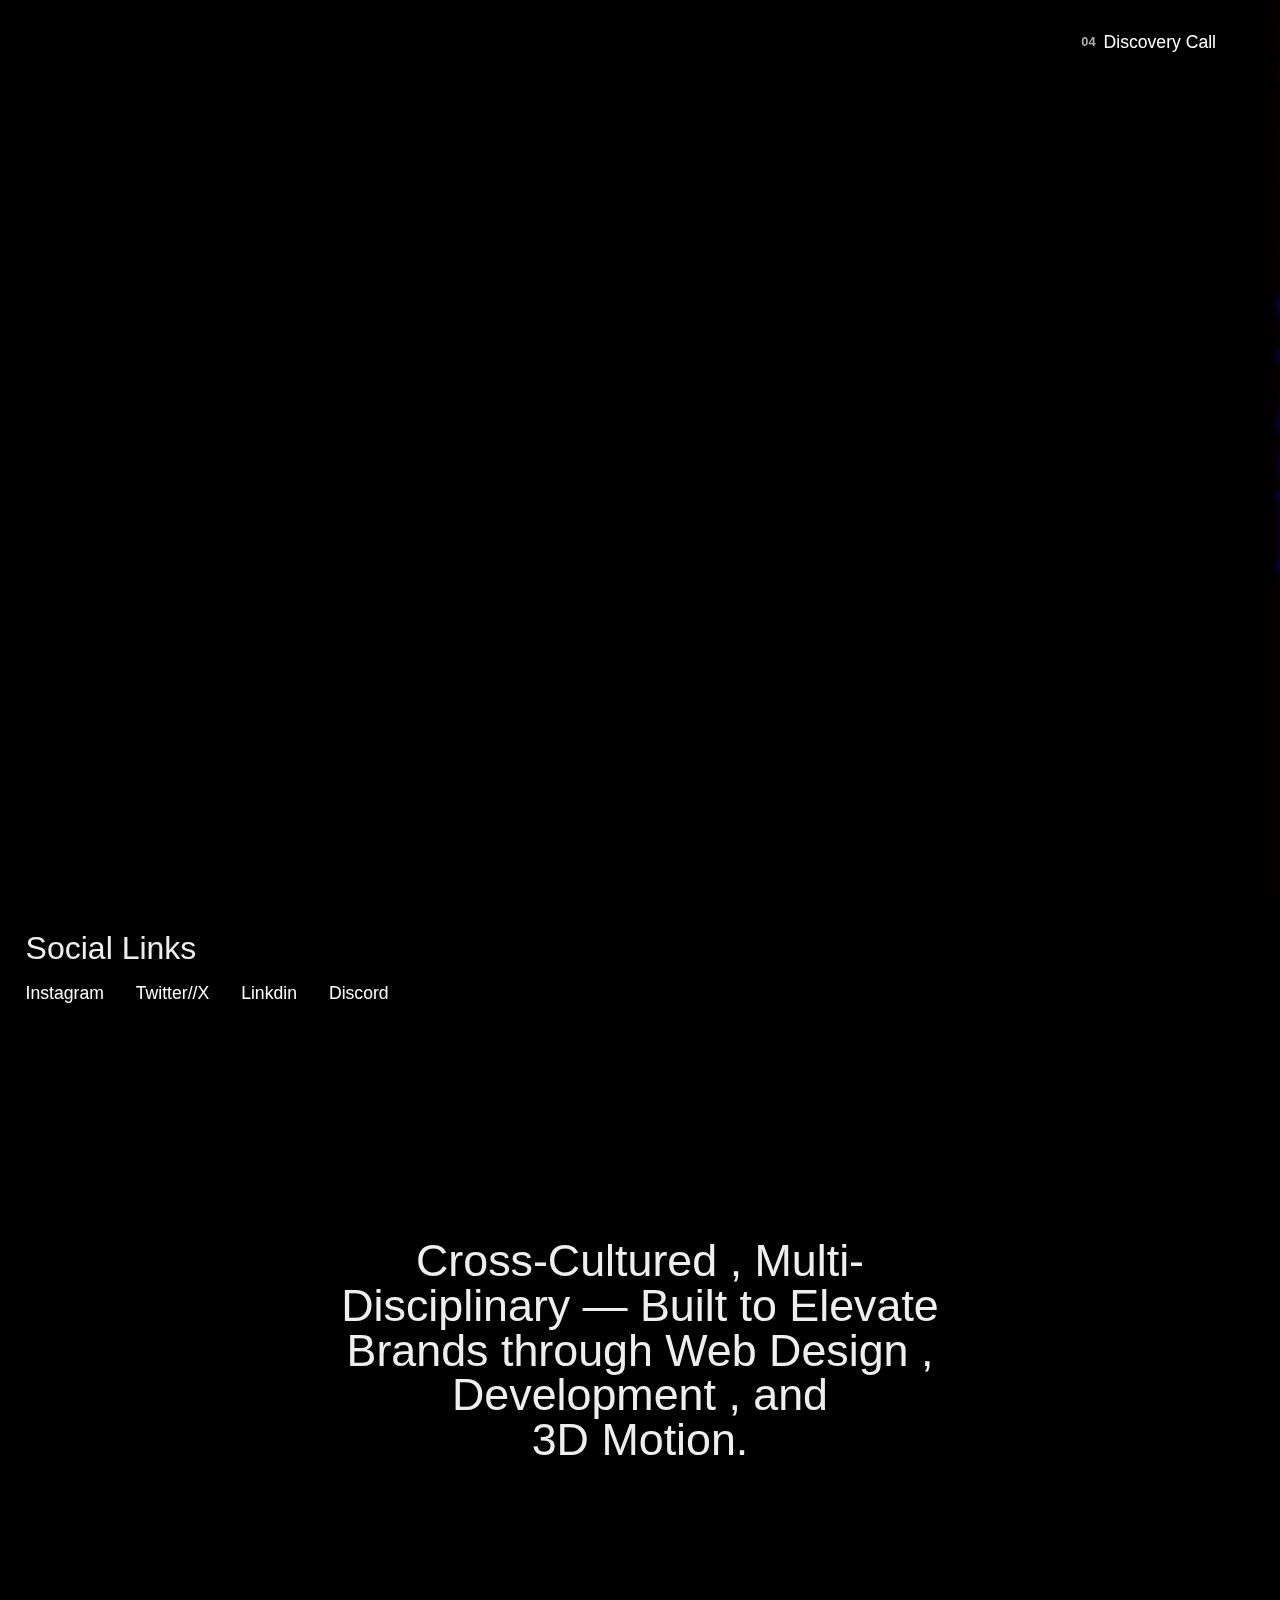
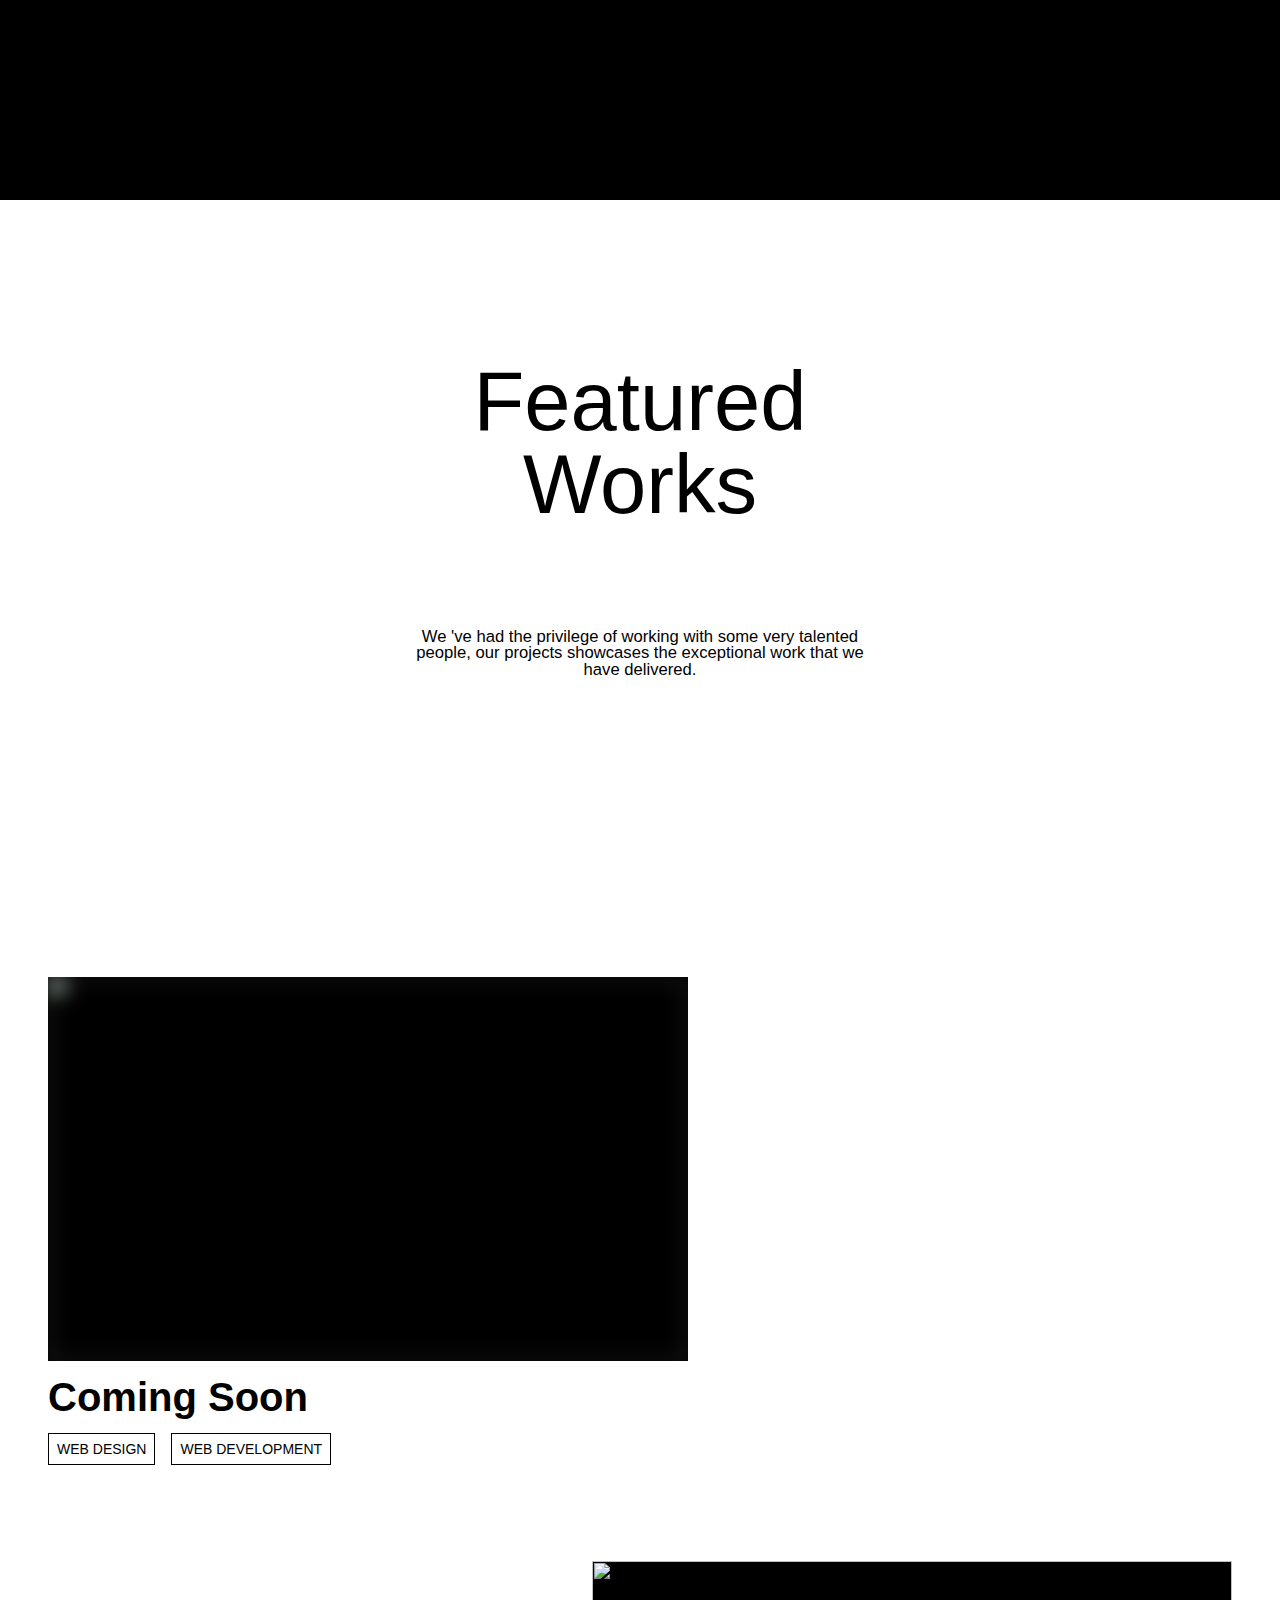
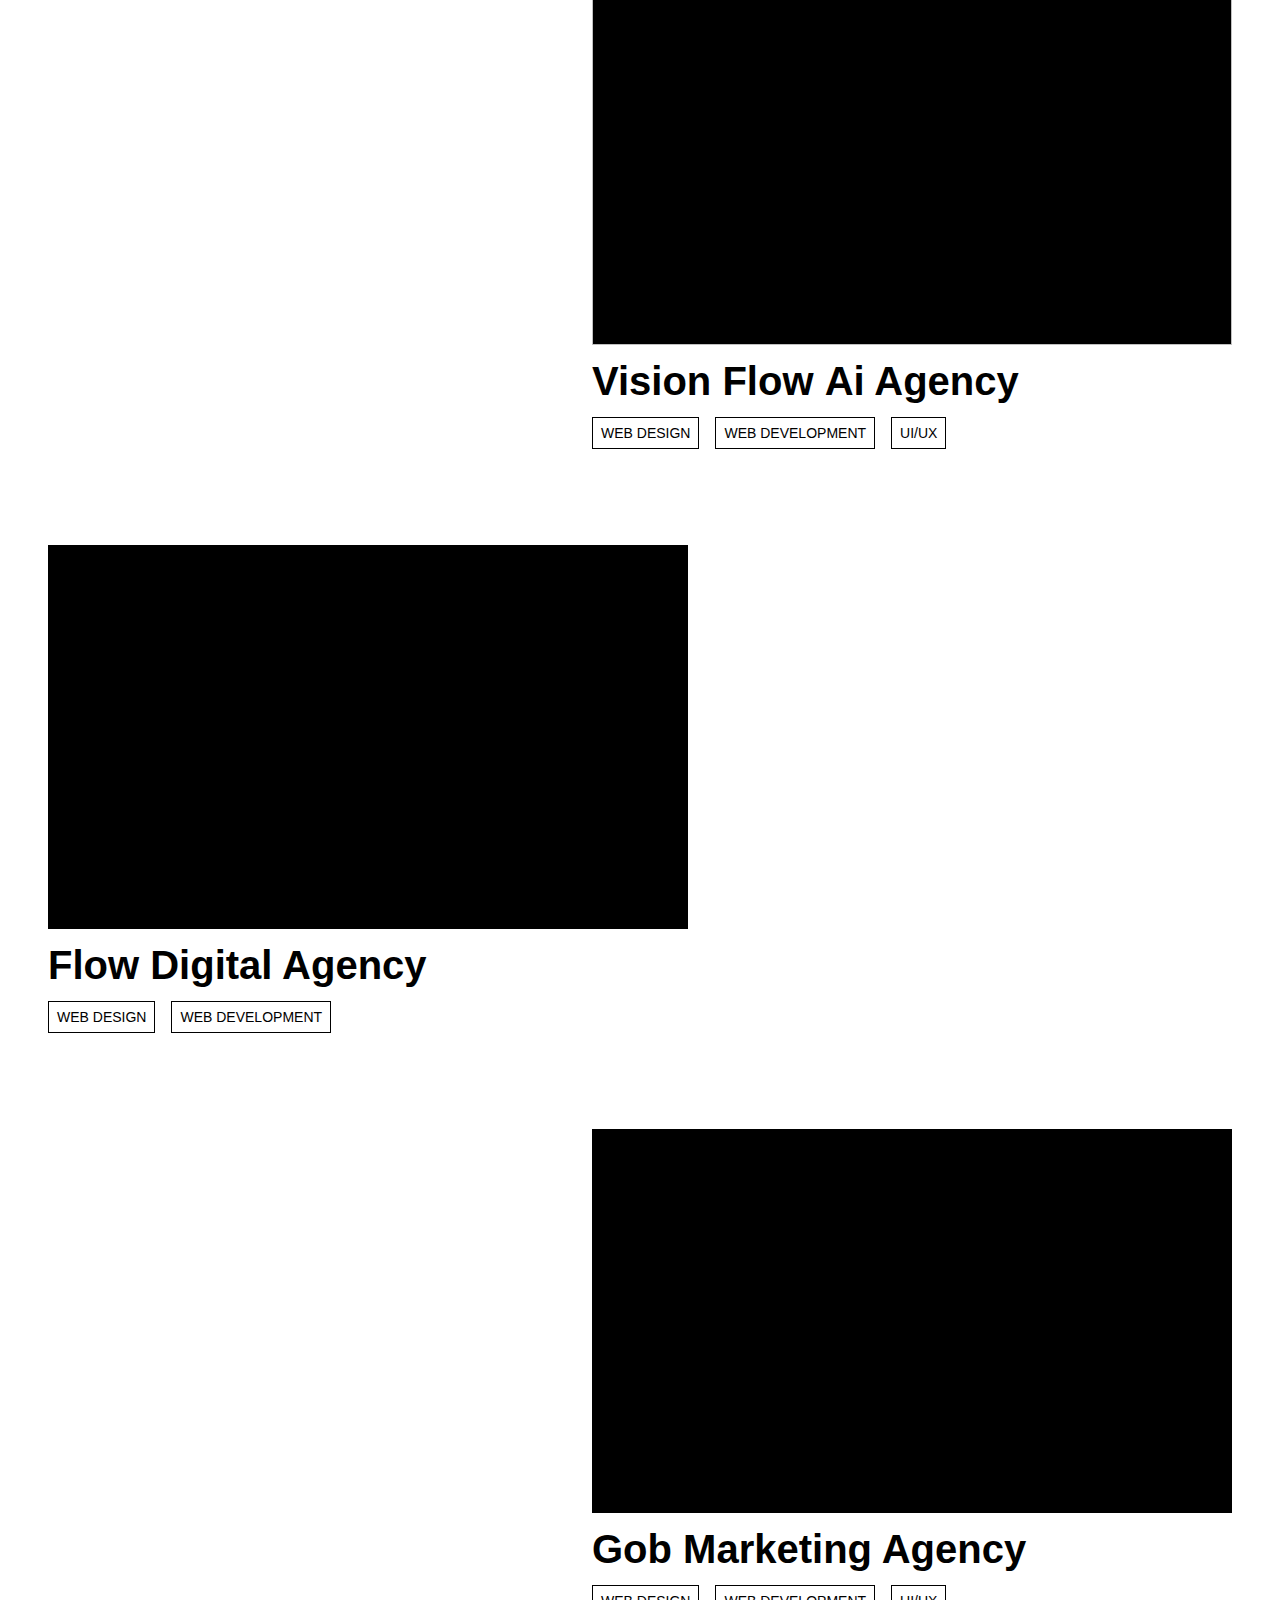
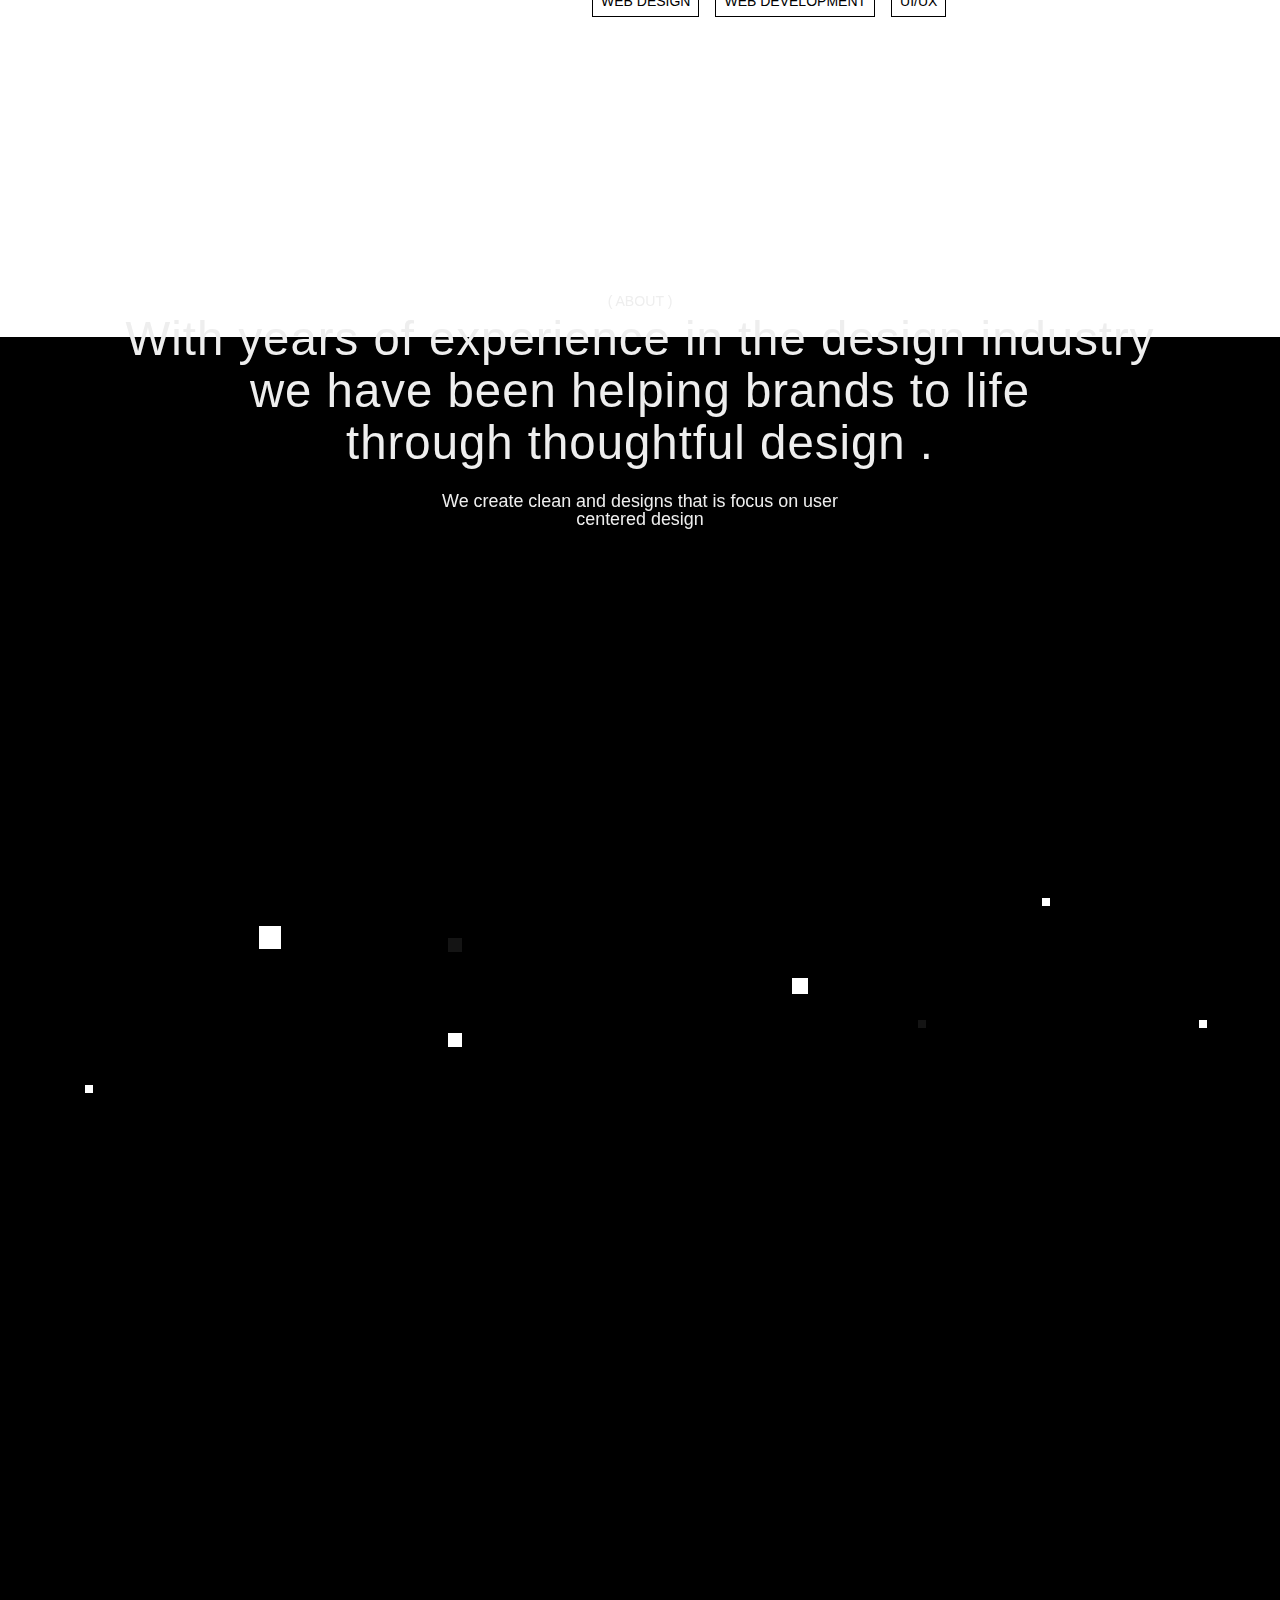
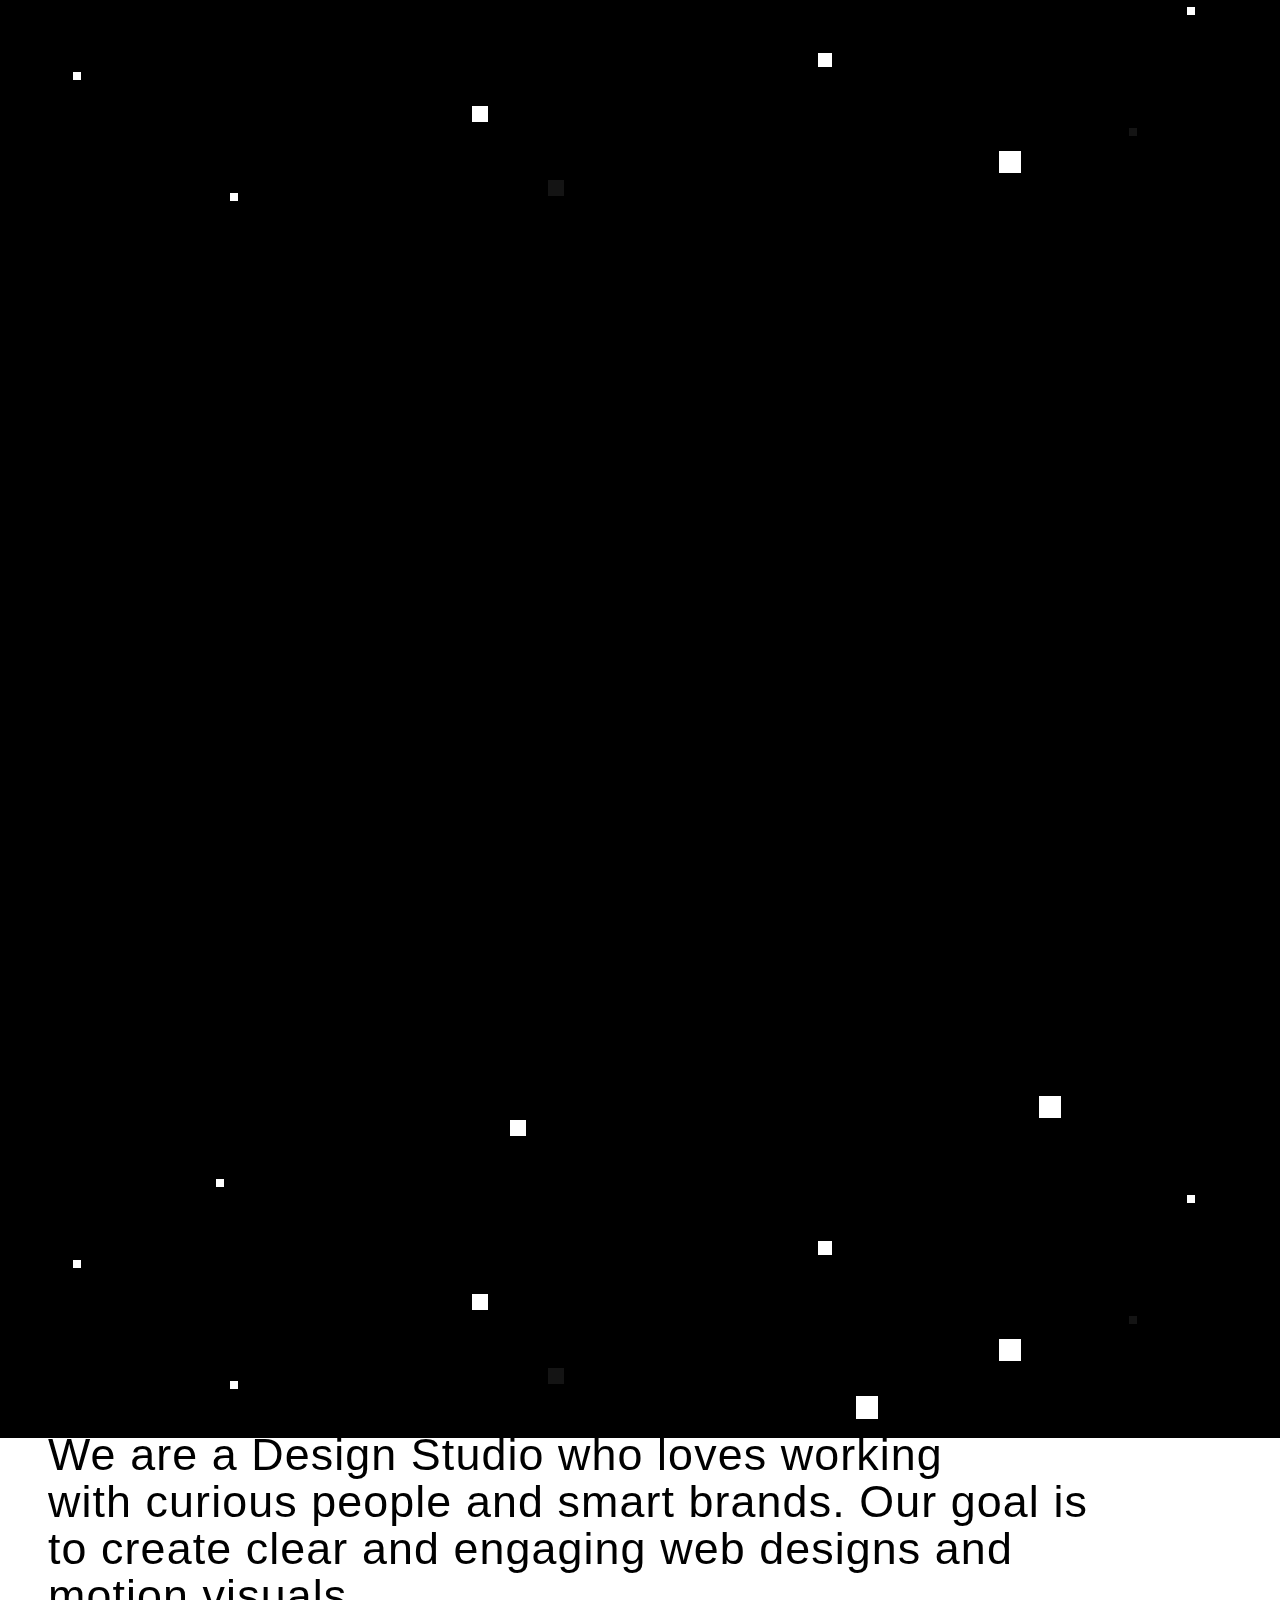
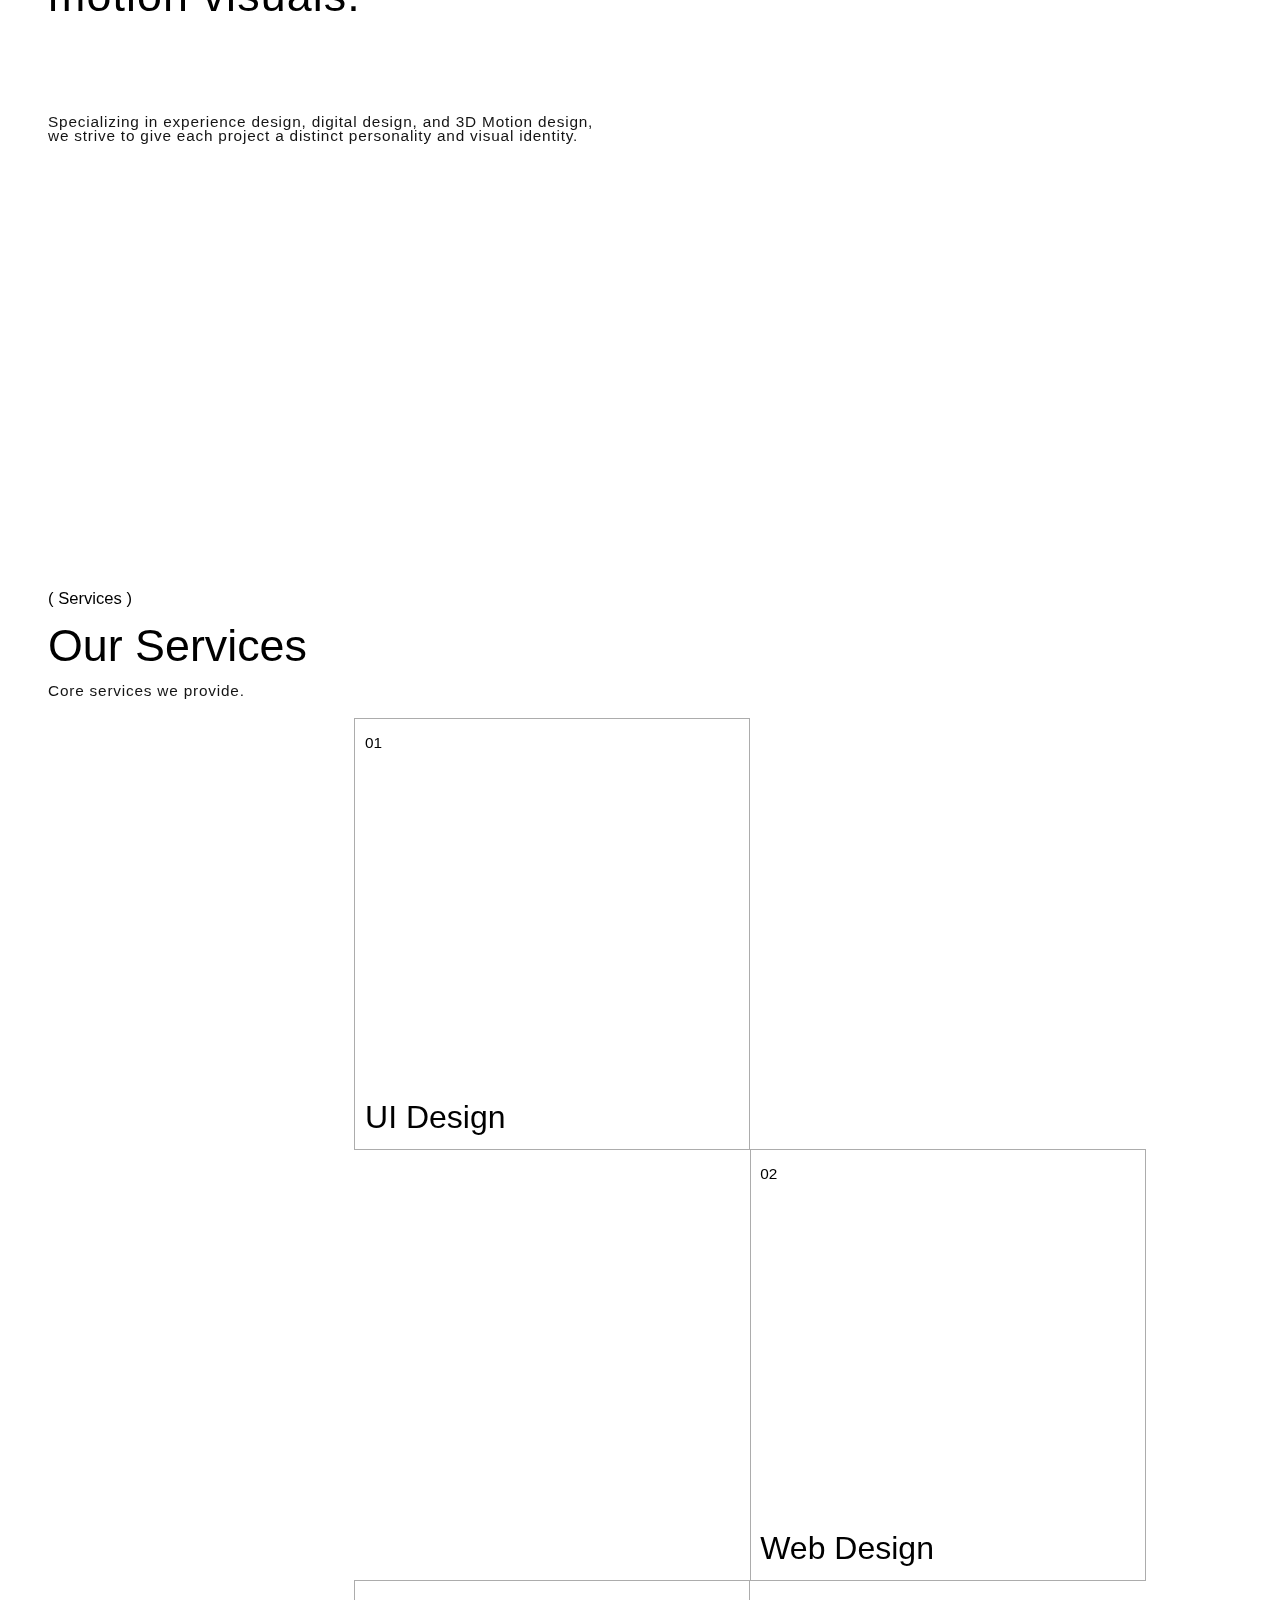
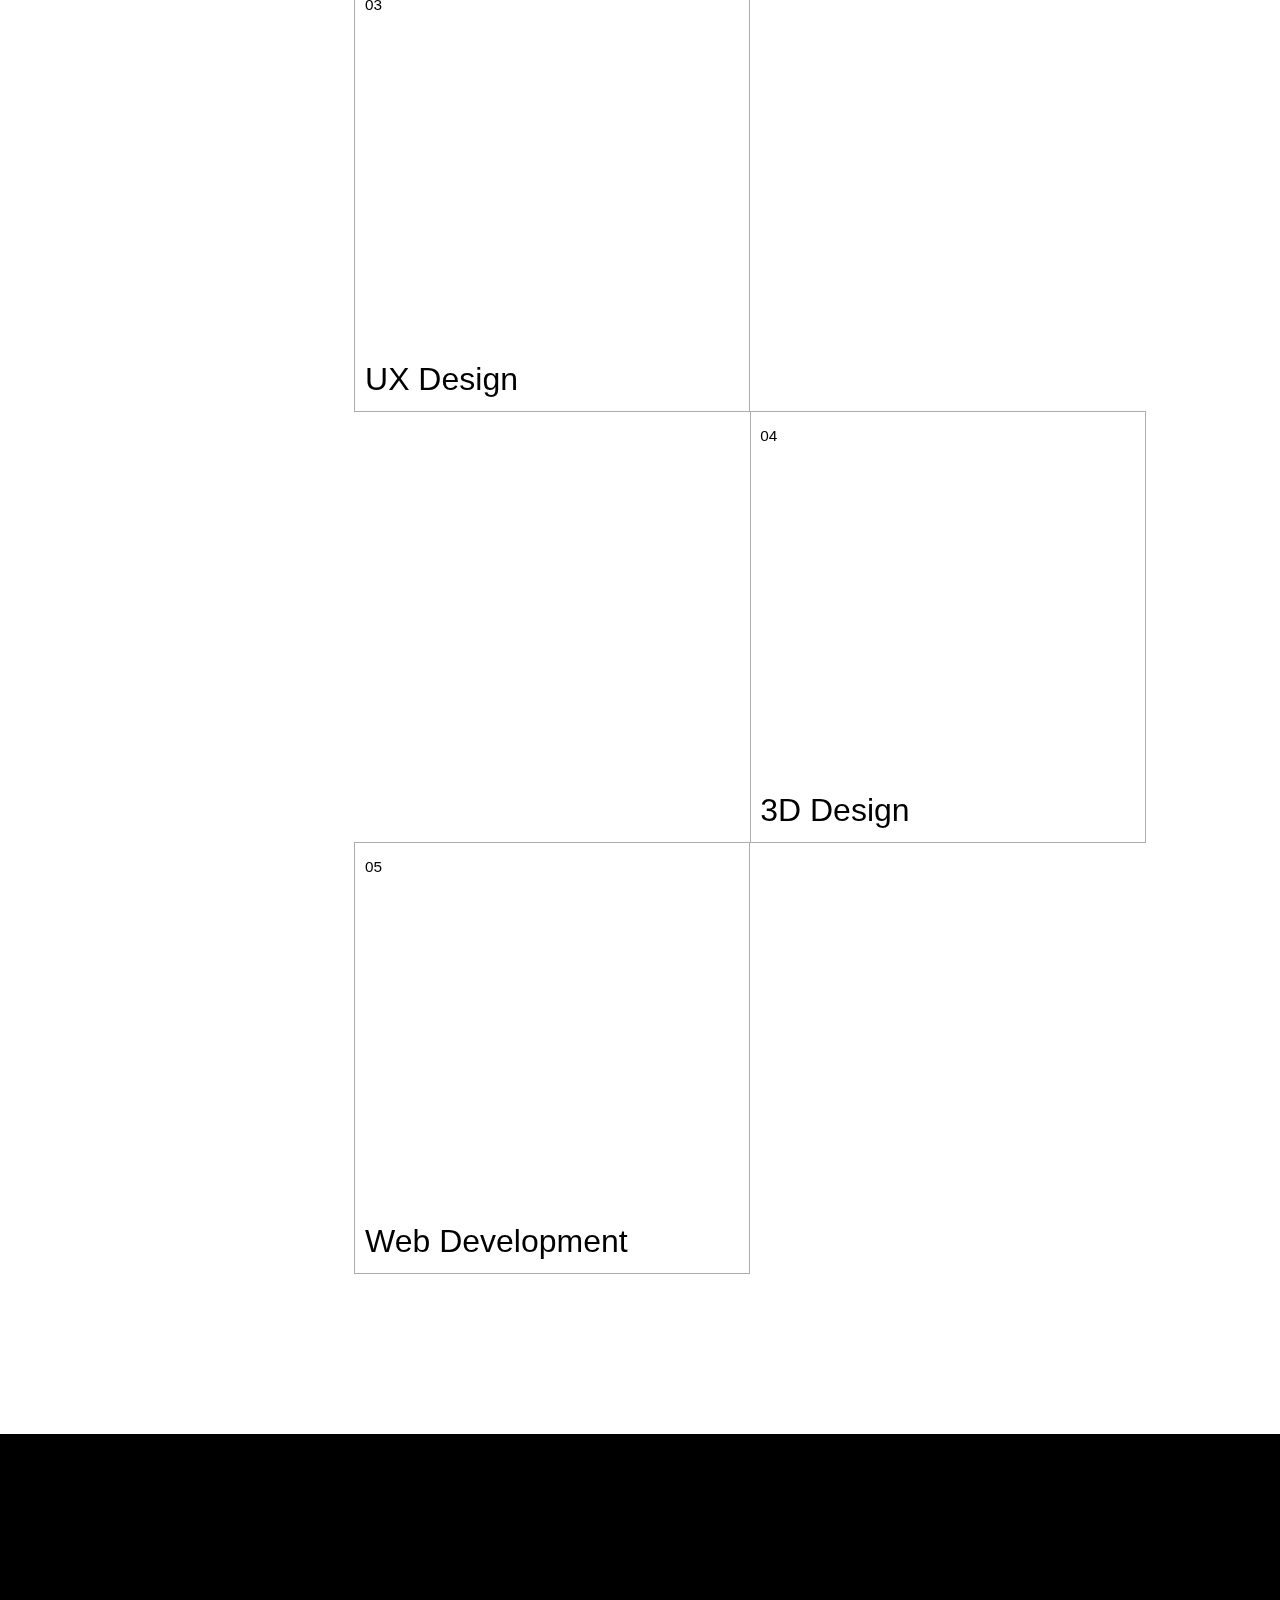
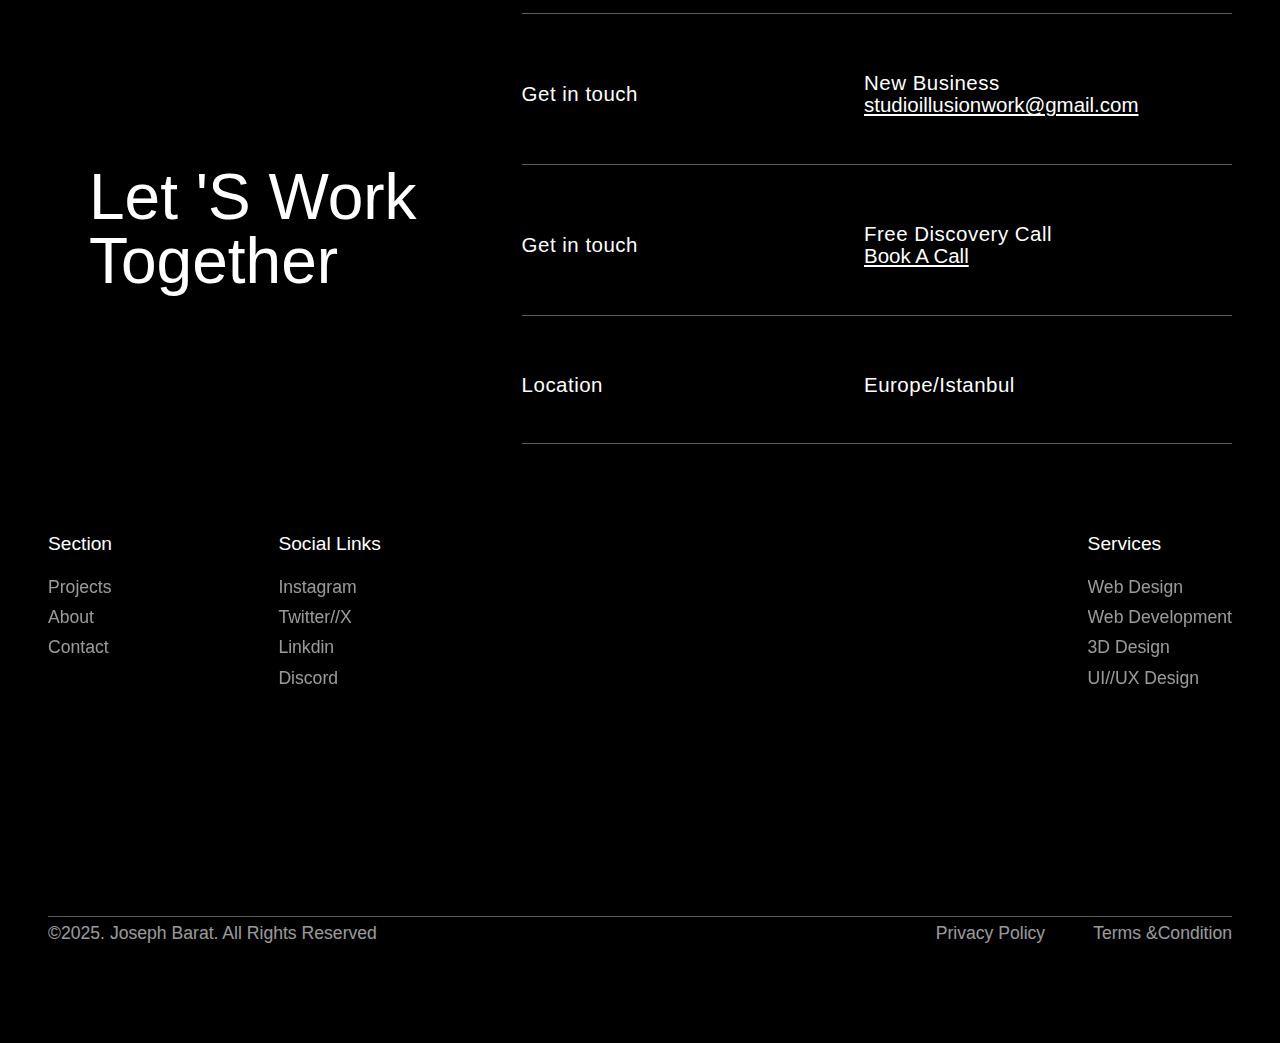
==== commit eb0e809e: "Update index.html" ====
--- a/index.html
+++ b/index.html
@@ -5,6 +5,23 @@
         <title>ILLUSION STUDIO - Designing Brands</title>
         <meta content="width=device-width, initial-scale=1" name="viewport"/>
         <meta content="Webflow" name="generator"/>
+         <meta content="We are a Design Studio who loves working +with curious people and smart brands. Our goal is +to create clear and engaging web designs and +motion visuals." name="description"/>
+        <meta content="ILLUSION STUDIO - Designing Brands" property="og:title"/>
+        <meta content="We are a Design Studio who loves working +with curious people and smart brands. Our goal is +to create clear and engaging web designs and +motion visuals." property="og:description"/>
+        <meta content="https://cdn.prod.website-files.com/678ca7d1be6012a3dea7322a/67df19b36ff9ec4a82015cce_studiiiii.png" property="og:image"/>
+        <meta content="ILLUSION STUDIO - Designing Brands" property="twitter:title"/>
+        <meta content="We are a Design Studio who loves working +with curious people and smart brands. Our goal is +to create clear and engaging web designs and +motion visuals." property="twitter:description"/>
+        <meta content="https://cdn.prod.website-files.com/678ca7d1be6012a3dea7322a/67df19b36ff9ec4a82015cce_studiiiii.png" property="twitter:image"/>
+        <meta property="og:type" content="website"/>
         <link href="style.css" rel="stylesheet" type="text/css"/>
         <style>
 
@@ -764,7 +781,7 @@
                                         <div>
                                             <h1 class="heading-8">
                                                 <span class="text-span-20">Vision flow </span>
-                                                Ai Automation Agency
+                                                Ai Agency
                                             </h1>
                                         </div>
                                         <div class="the-service-role">
